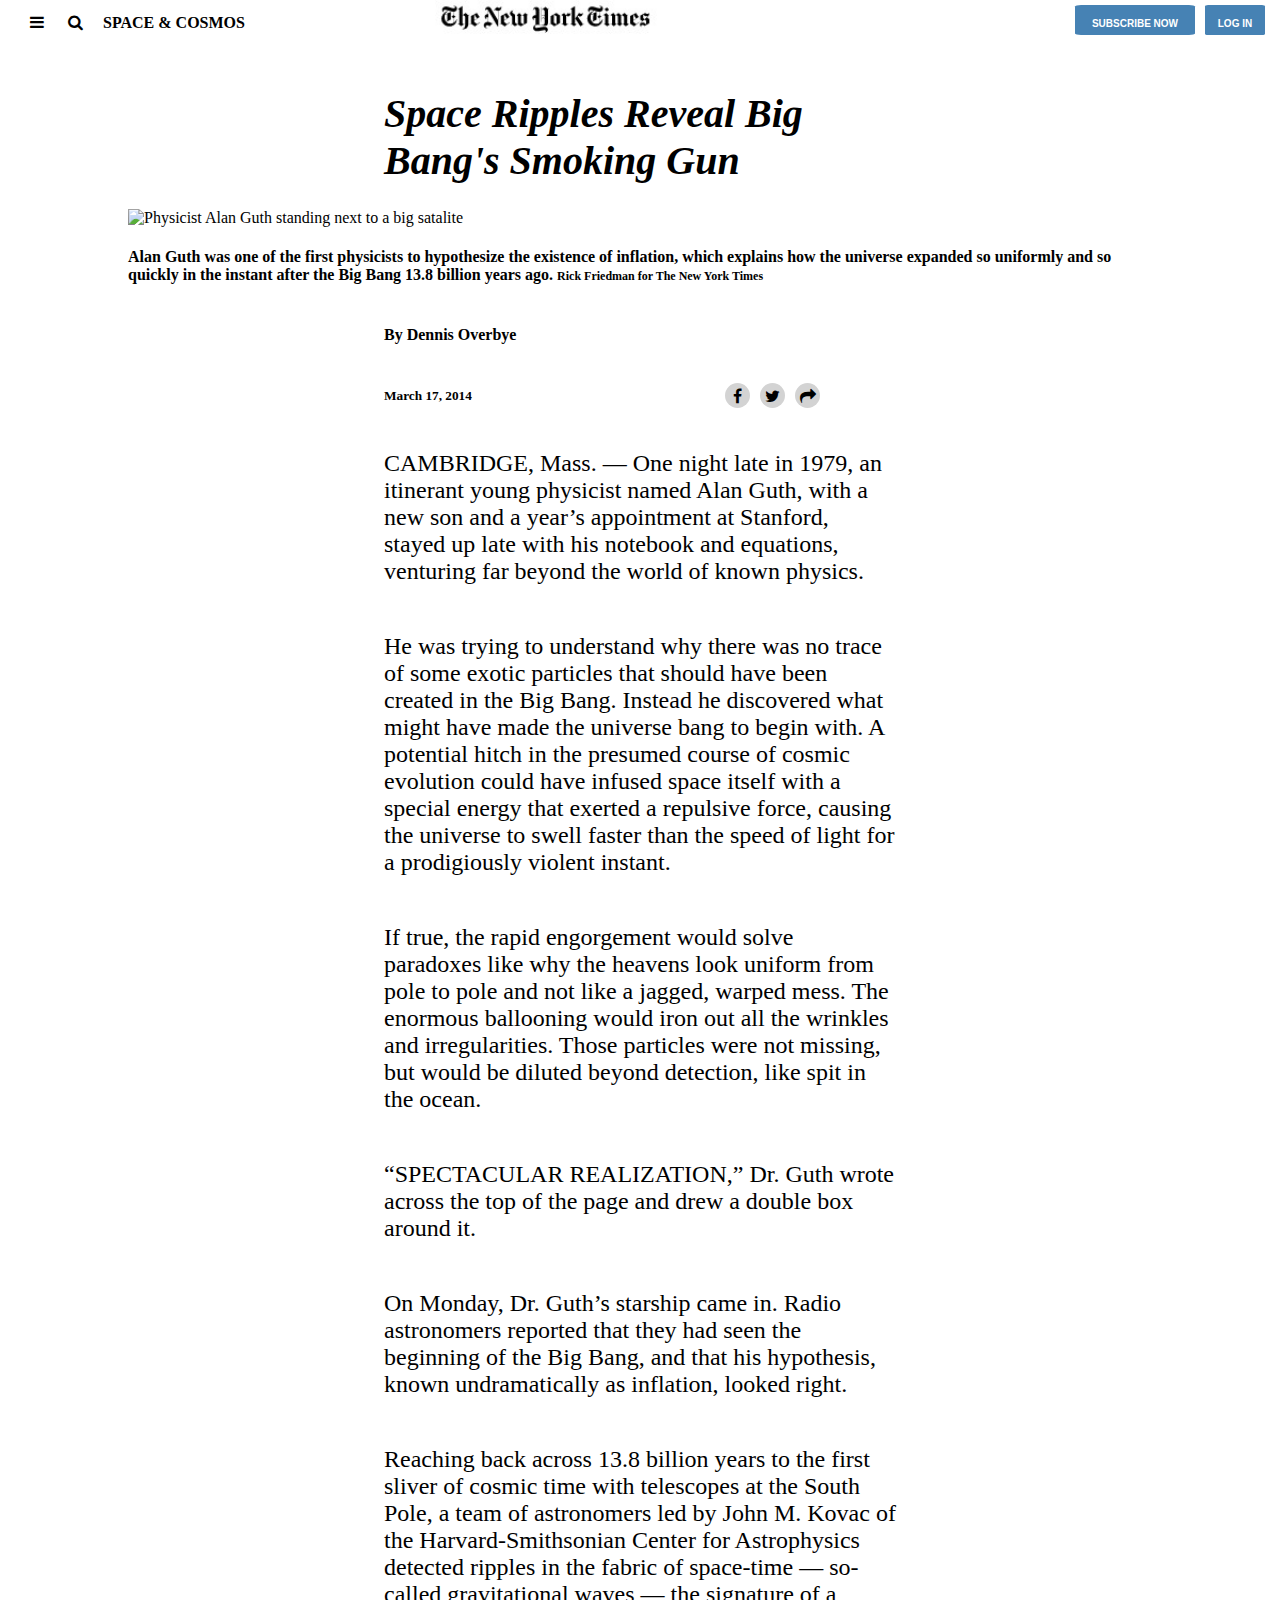
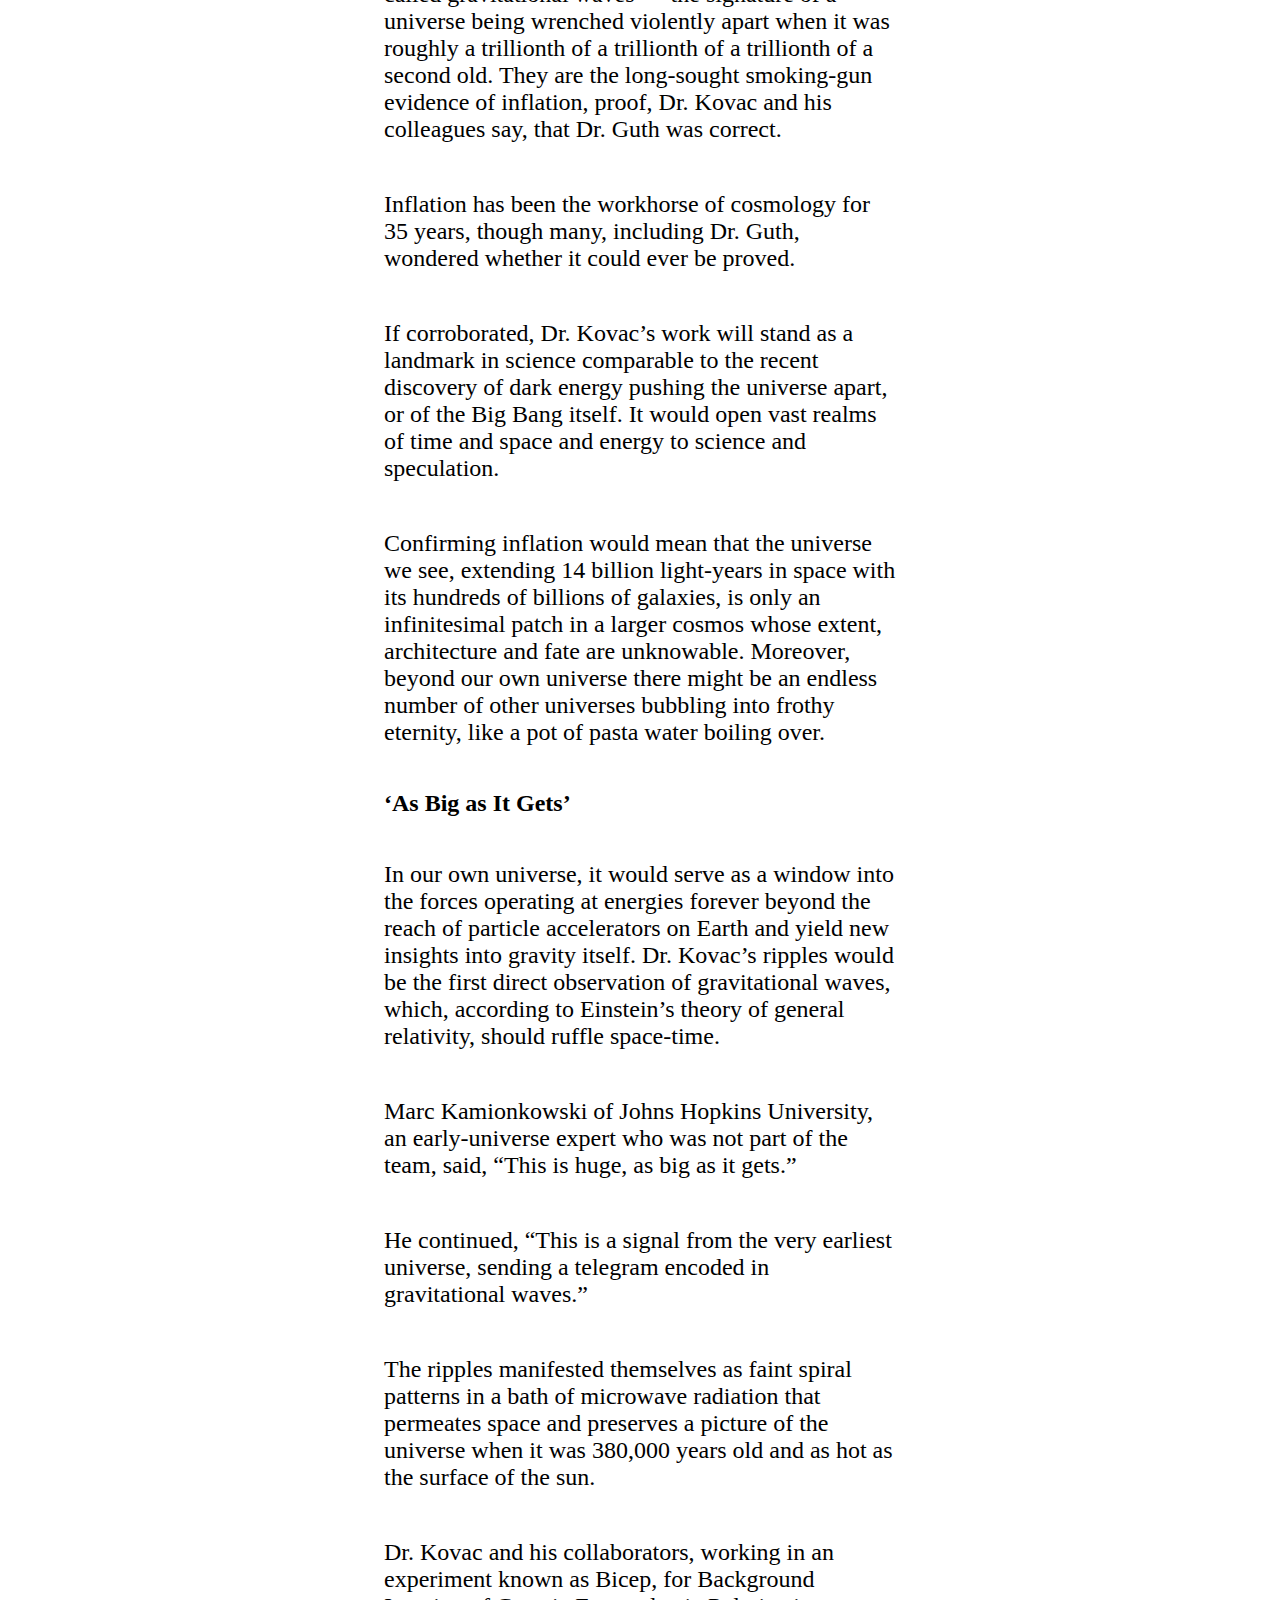
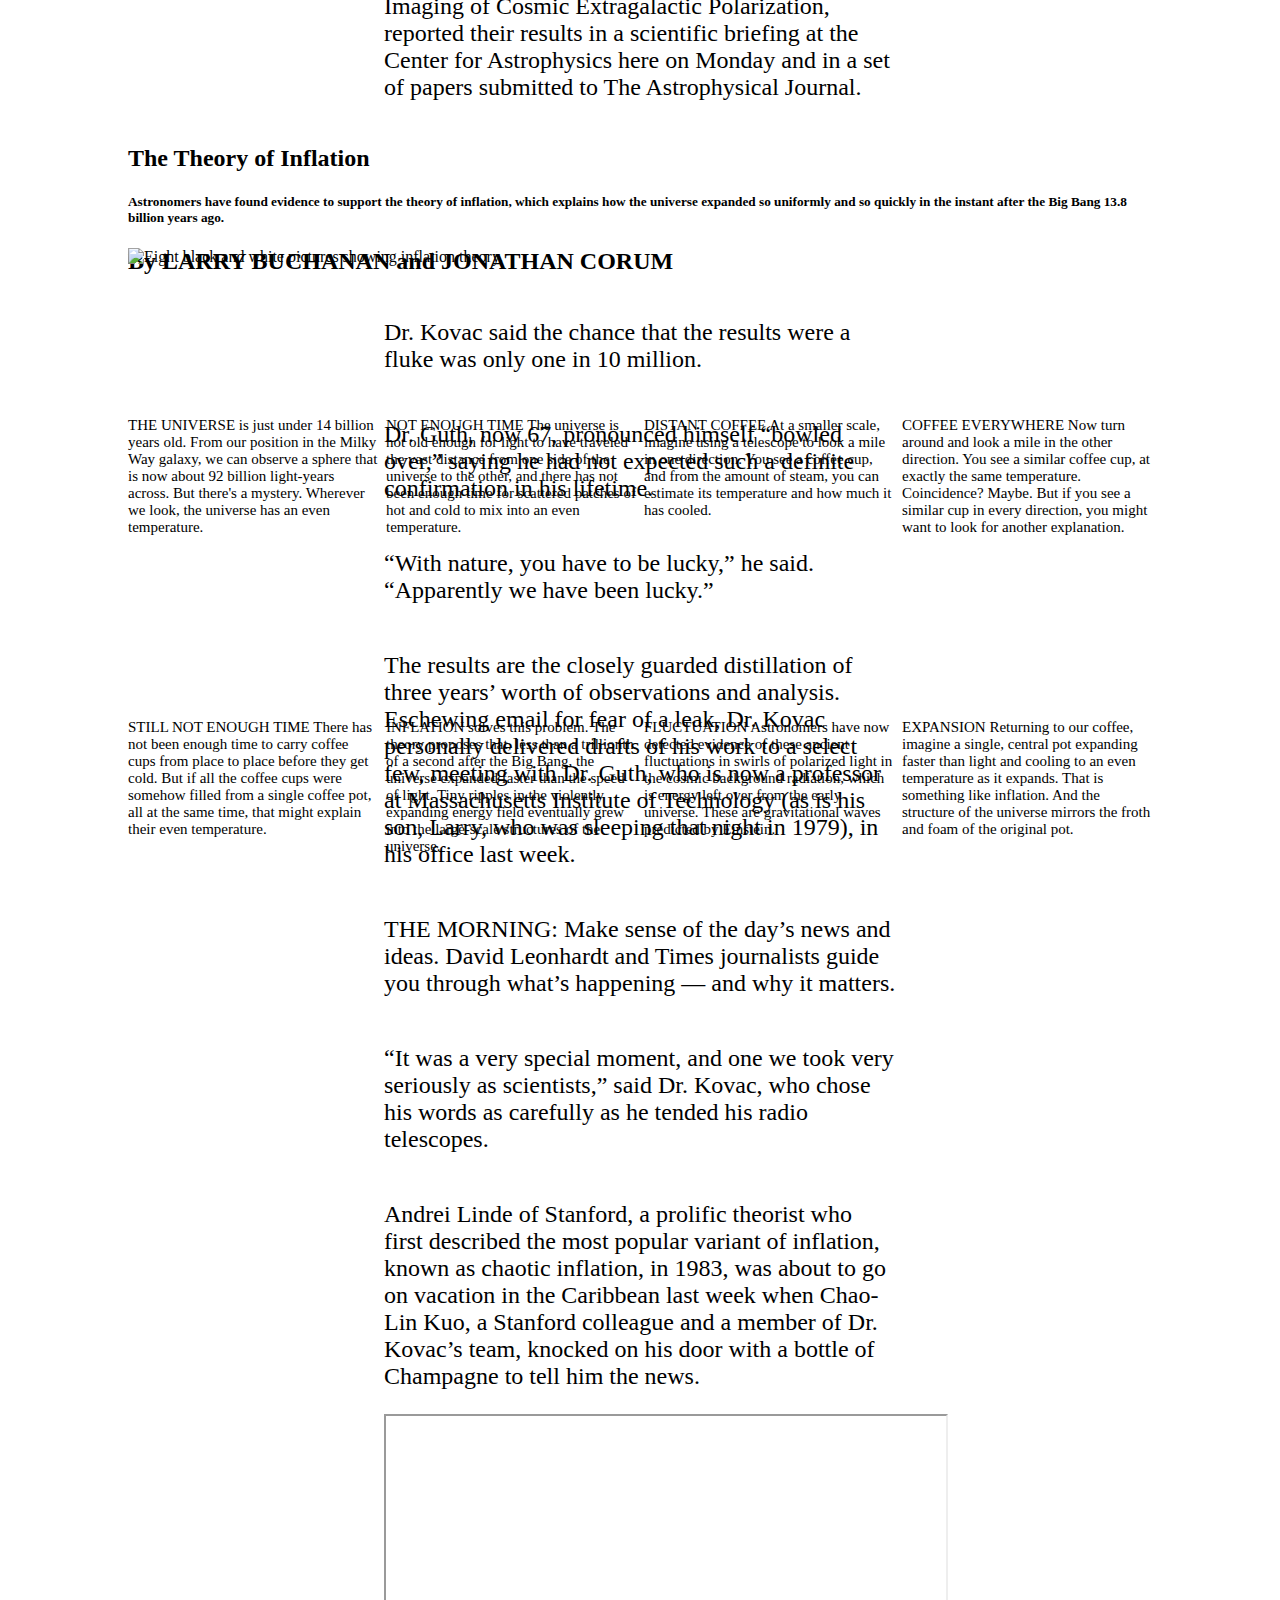
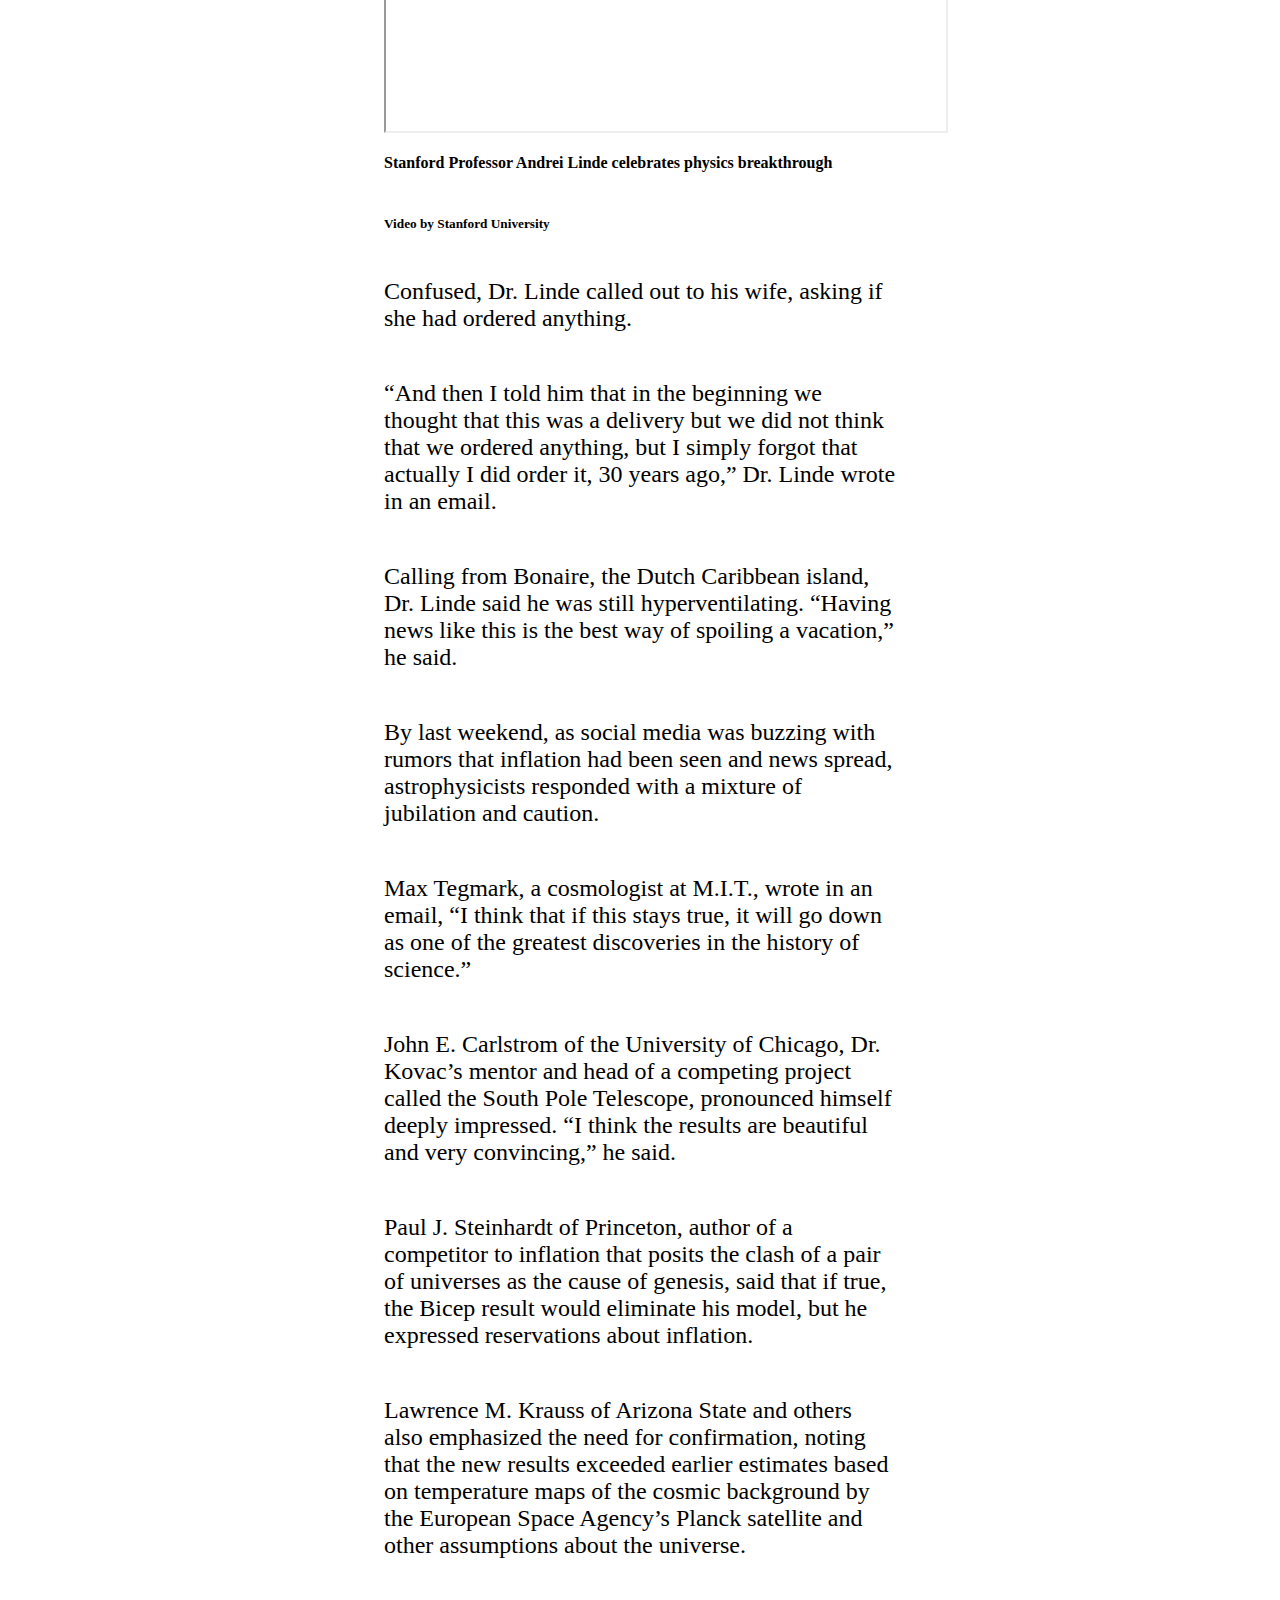
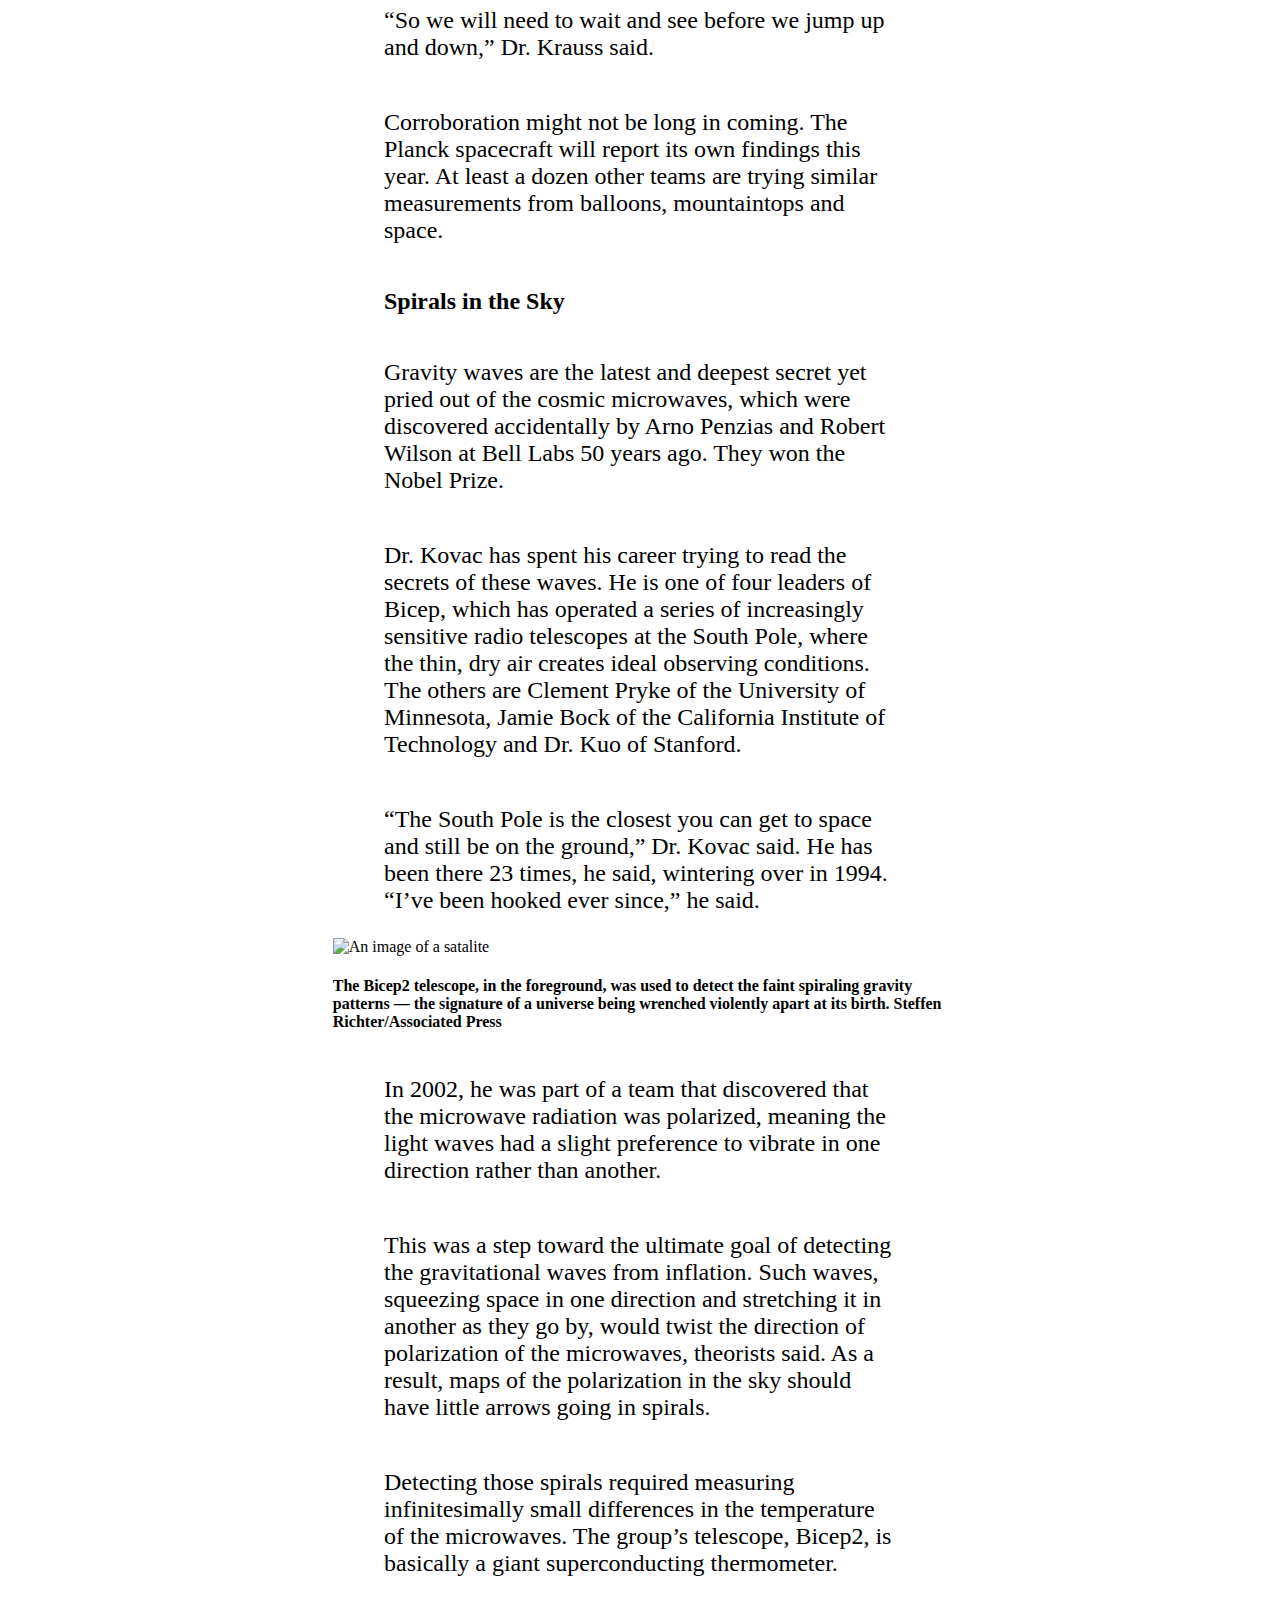
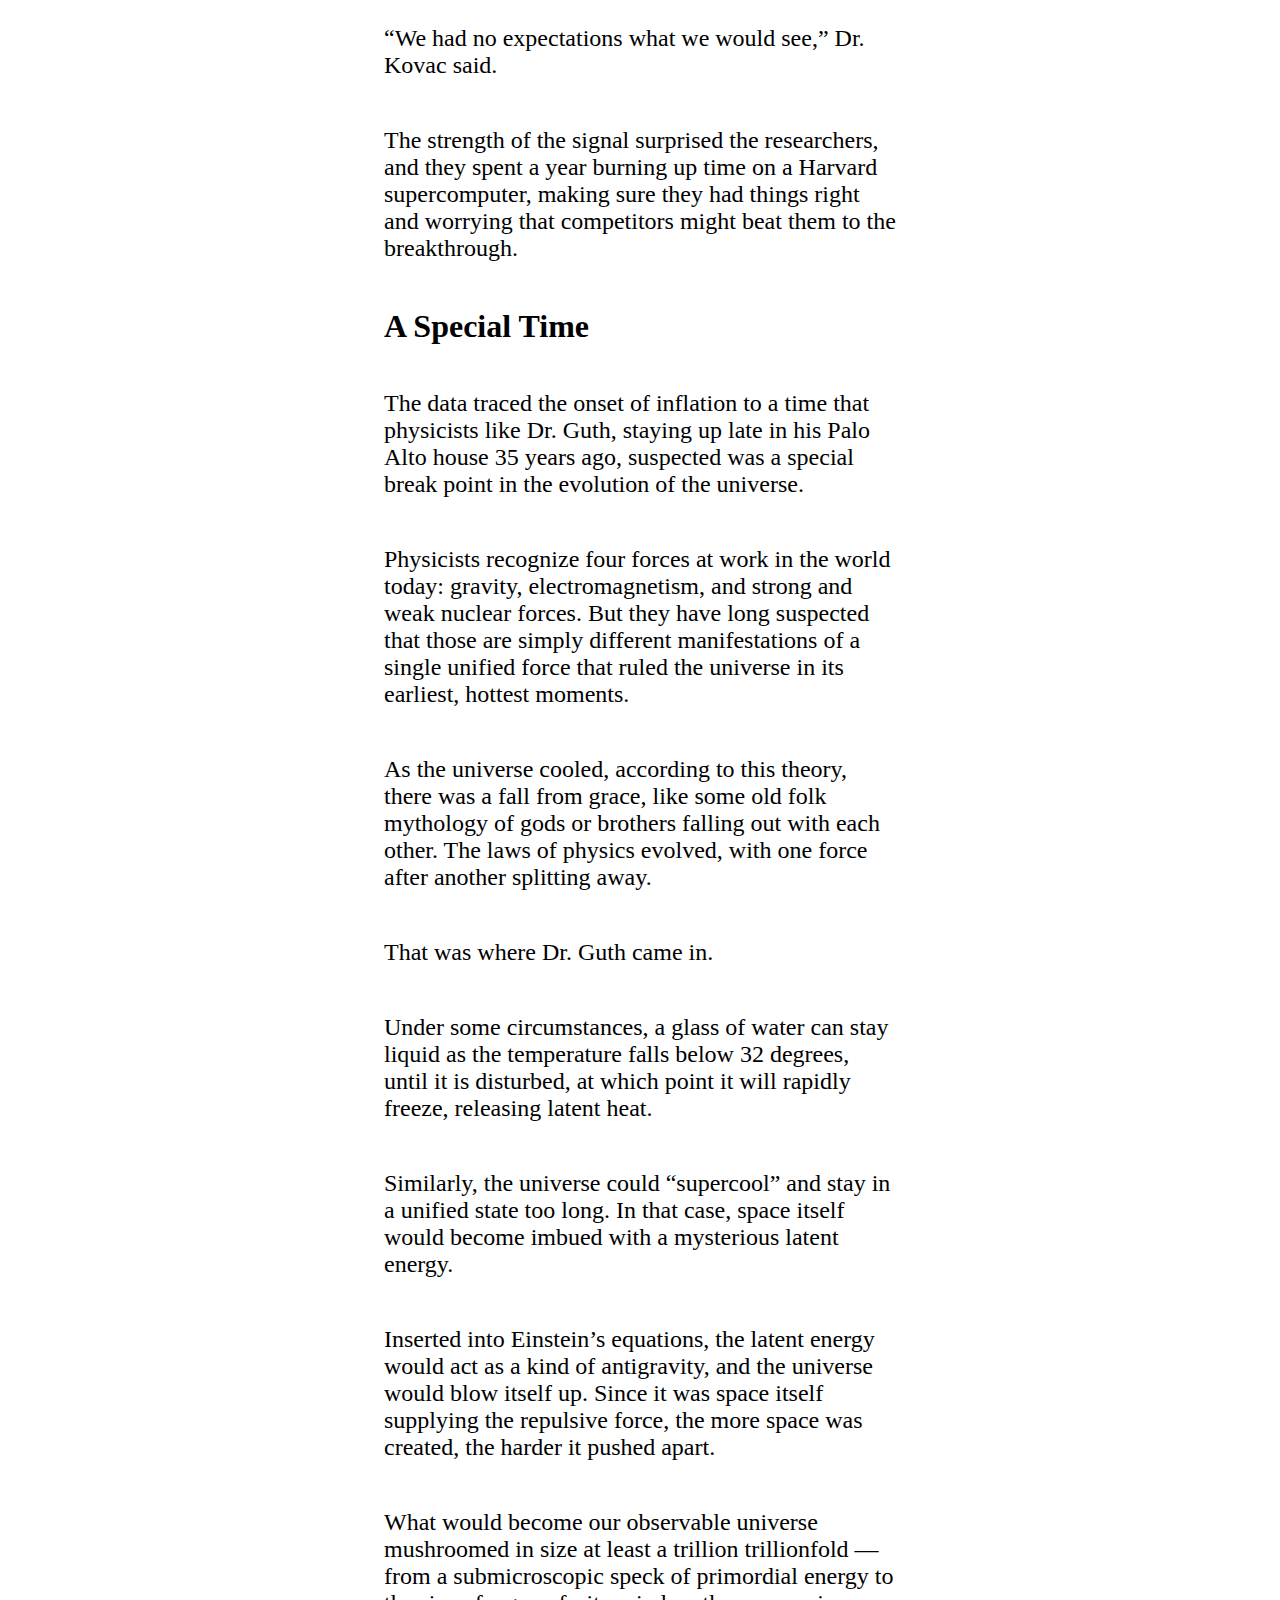
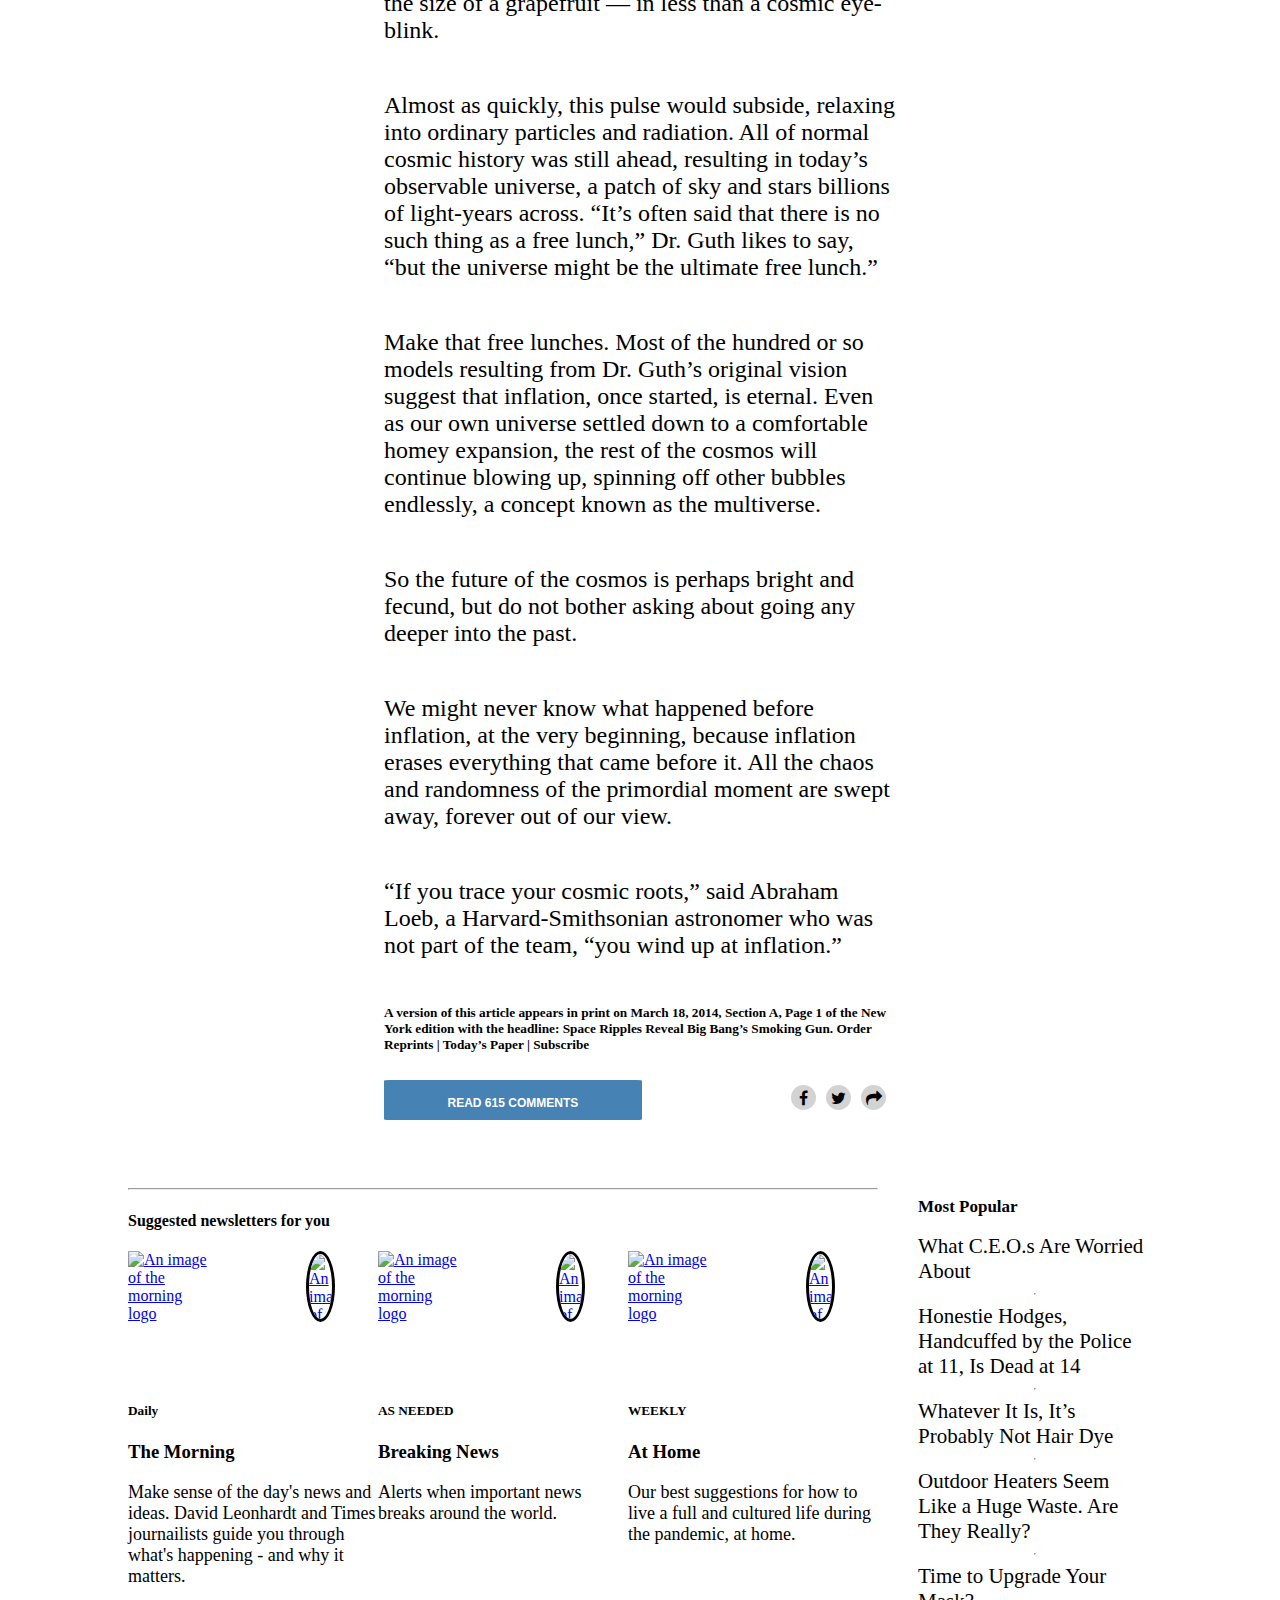
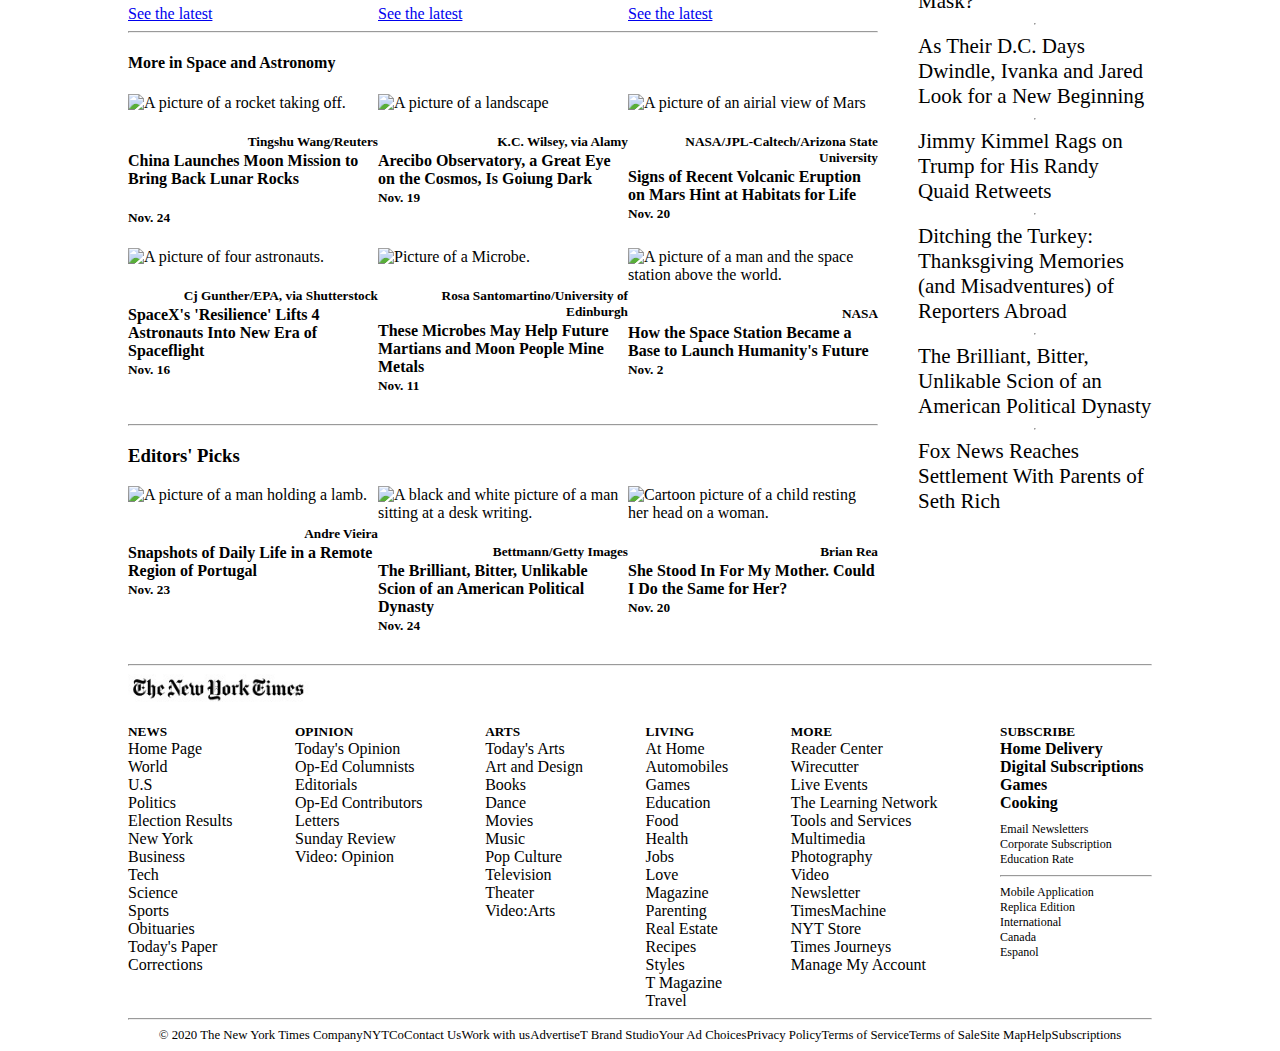
==== index.html @ 731ec4c6 "add space changes" ====
<!DOCTYPE html>
<html lang="en">
  <head>
    <meta charset="UTF-8">
    <meta name="viewport" content="width=device-width, initial-scale=1.0">
    <title> New York Times Article </title>
    <link rel="stylesheet" href="new_york_times_article.css">
    <link rel="stylesheet" href="https://cdnjs.cloudflare.com/ajax/libs/font-awesome/4.7.0/css/font-awesome.min.css">

  </head>

  <body>
    <div class="nav-bar">
    <div style="display: flex; width:100%;"> 
      
      <div style="align-self: center; margin-left: 10px;">
    <a href="#" style="text-decoration: none; color:black; align-self:center;"> <i style="align-self: center; margin: 0; margin-left: 20px; margin-right: 20px;"  class="fa fa-bars"> </i> </a>
    <a href="#" style="text-decoration: none; color:black; align-self:center;"> <i style="align-self: center; margin:0; margin-right: 20px;" class="fa fa-search"></i> </a>
    </div>
    <a href=# style="font-weight: bold; color: black; align-self: center; margin-left: 0; text-decoration: none;"> SPACE & COSMOS </a>  
    </div>

    <a href="#" style="width:50%;">
    <img src = "images/logo.jpg" alt = "NY Times logo" style="width:225px; margin-right:450px;"><!--This image is a screen shot from the article-->
    </a>
  
      <!--a href="#" class="nav-button"-->
      <div style="display:flex;">
      <form action="#">
      <input type="submit" class="but" value="SUBSCRIBE NOW" style="font-weight: bold; margin-top:5px; margin-right:5px; font-size: 10px; border-radius:5%; padding-top: 7px; height:30px; width:120px; color:white; background-color: steelblue; border:steelblue">
     </form>
      <!--/a-->

      <!--a href="#" class="nav-button" style="text-align: center"-->
        <form action="#">
          <input type="submit" class="but" value="LOG IN" style="font-weight: bold; margin-right: 15px; margin-left: 5px; margin-top:5px; font-size: 10px; border-radius:5%; padding-top: 7px; color:white; height: 30px; width: 60px; background-color: steelblue; border:steelblue">
         </form>
         </div>      <!--/a-->
    </div>
    <!--article-->
       
    <header style="width:50%; text-align:left; margin-bottom:25px; margin-left:auto; margin-right:auto;"> Space Ripples Reveal Big Bang's Smoking Gun </header>
    <img src = "images/nyt_pic1.jpg" alt = "Physicist Alan Guth standing next to a big satalite">
    <h4> Alan Guth was one of the first physicists to hypothesize the existence of inflation, which explains how the universe expanded so uniformly and so
       quickly in the instant after the Big Bang 13.8 billion years ago. <span style="font-size: 12px;"> Rick Friedman for The New York Times </span> </h4>

      <div class="paragraph">

        <h4> By Dennis Overbye </h4>

    <div class="date_social">  
    <h5 id="date"> March 17, 2014 </h5>

    <div class="social_media">
      <a href="#" class="fa fa-facebook icon"></a>
      <a href="#" class="fa fa-twitter icon"></a>
      <a href="#" class="fa fa-share icon"></a>
    </div>
    </div>

        <p> 
          CAMBRIDGE, Mass. — One night late in 1979, an itinerant young physicist named Alan Guth, with a new son and a year’s appointment at Stanford,
          stayed up late with his notebook and equations, venturing far beyond the world of known physics.
        </p>

        <p> 
          He was trying to understand why there was no trace of some exotic particles that should have been created in the Big Bang. Instead he discovered
          what might have made the universe bang to begin with. A potential hitch in the presumed course of cosmic evolution could have infused space itself
          with a special energy that exerted a repulsive force, causing the universe to swell faster than the speed of light for a prodigiously violent instant.
        </p>

        <p> 
          If true, the rapid engorgement would solve paradoxes like why the heavens look uniform from pole to pole and not like a jagged, warped mess.
          The enormous ballooning would iron out all the wrinkles and irregularities. Those particles were not missing, but would be diluted beyond detection,
          like spit in the ocean.
        </p>

        <p> 
          “SPECTACULAR REALIZATION,” Dr. Guth wrote across the top of the page and drew a double box around it. 
        </p>

        <p> 
          On Monday, Dr. Guth’s starship came in. Radio astronomers reported that they had seen the beginning of the Big Bang, and that his hypothesis,
          known undramatically as inflation, looked right.
        </p>

        <p> 
          Reaching back across 13.8 billion years to the first sliver of cosmic time with telescopes at the South Pole, a team of astronomers led by
          John M. Kovac of the Harvard-Smithsonian Center for Astrophysics detected ripples in the fabric of space-time — so-called gravitational waves — the
          signature of a universe being wrenched violently apart when it was roughly a trillionth of a trillionth of a trillionth of a second old.
          They are the long-sought smoking-gun evidence of inflation, proof, Dr. Kovac and his colleagues say, that Dr. Guth was correct.
        </p>

        <p> 
          Inflation has been the workhorse of cosmology for 35 years, though many, including Dr. Guth, wondered whether it could ever be proved.
        </p>

        <p> 
          If corroborated, Dr. Kovac’s work will stand as a landmark in science comparable to the recent discovery of dark energy pushing the
          universe apart, or of the Big Bang itself. It would open vast realms of time and space and energy to science and speculation.
        </p>

        <p>
          Confirming inflation would mean that the universe we see, extending 14 billion light-years in space with its hundreds of billions of
          galaxies, is only an infinitesimal patch in a larger cosmos whose extent, architecture and fate are unknowable. Moreover, beyond our
          own universe there might be an endless number of other universes bubbling into frothy eternity, like a pot of pasta water boiling over.
        </p>

       <h2> ‘As Big as It Gets’ </h2>

       <p>
        In our own universe, it would serve as a window into the forces operating at energies forever beyond the reach of particle accelerators
        on Earth and yield new insights into gravity itself. Dr. Kovac’s ripples would be the first direct observation of gravitational waves,
        which, according to Einstein’s theory of general relativity, should ruffle space-time.
       </p>

       <p>
        Marc Kamionkowski of Johns Hopkins University, an early-universe expert who was not part of the team, said, “This is huge, as big as it gets.”
       </p>

       <p>
        He continued, “This is a signal from the very earliest universe, sending a telegram encoded in gravitational waves.”
       </p>

       <p>
        The ripples manifested themselves as faint spiral patterns in a bath of microwave radiation that permeates space and preserves a picture
        of the universe when it was 380,000 years old and as hot as the surface of the sun.
       </p>

      <p>
        Dr. Kovac and his collaborators, working in an experiment known as Bicep, for Background Imaging of Cosmic Extragalactic Polarization,
        reported their results in a scientific briefing at the Center for Astrophysics here on Monday and in a set of papers submitted to The
        Astrophysical Journal.
      </p>
    </div>

      <h2> The Theory of Inflation </h2>

      <h5> Astronomers have found evidence to support the theory of inflation, which explains how the universe expanded so uniformly and so
         quickly in the instant after the Big Bang 13.8 billion years ago.</h5>

        <div class="text_on_image">
         <img src = "images/inflation.png" alt = " Eight black and white pictures showing inflation theory. " style="position:absolute;"> 

         <!--div class="text"-->


       <div class="text">
          <div class="par1" style="width:250px; margin-top:15%; margin-bottom:15%;">  
          <p>
        THE UNIVERSE is just under 14 billion years old. From our position in the Milky Way galaxy, we can observe a sphere that is now
        about 92 billion light-years across. But there's a mystery. Wherever we look, the universe has an even temperature.
      </p>
      </div>

    <div class="par1" style="width:250px; margin-top:15%">
    <p>
        NOT ENOUGH TIME  The universe is not old enough for light to have traveled the vast distance from one side of the universe to the other,
        and there has not been enough time for scattered patches of hot and cold to mix into an even temperature.
      </p>
      </div>

      <div class="par1" style="width:250px; margin-top:15%">
      <p>
        DISTANT COFFEE  At a smaller scale, imagine using a telescope to look a mile in one direction. You see a coffee cup, and from the amount
        of steam, you can estimate its temperature and how much it has cooled.
      </p>
      </div>

      <div class="par1" style="width:250px; margin-top:15%">
      <p>
        COFFEE EVERYWHERE  Now turn around and look a mile in the other direction. You see a similar coffee cup, at exactly the same temperature.
        Coincidence? Maybe. But if you see a similar cup in every direction, you might want to look for another explanation.
      </p>
      </div>

      <div class="par1" style="width:250px;">
      <p>
        STILL NOT ENOUGH TIME  There has not been enough time to carry coffee cups from place to place before they get cold. But if all the
        coffee cups were somehow filled from a single coffee pot, all at the same time, that might explain their even temperature.
      </p>
      </div>

      <div class="par1" style="width:250px;">
      <p>
        INFLATION  solves this problem. The theory proposes that, less than a trillionth of a second after the Big Bang, the universe expanded
        faster than the speed of light. Tiny ripples in the violently expanding energy field eventually grew into the large-scale structures
        of the universe.
      </p>
      </div>

      <div class="par1" style="width:250px;">
      <p>
        FLUCTUATION  Astronomers have now detected evidence of these ancient fluctuations in swirls of polarized light in the cosmic background
        radiation, which is energy left over from the early universe. These are gravitational waves predicted by Einstein.
      </p>
      </div>

      <div class="par1" style="width:250px;">
      <p> 
        EXPANSION  Returning to our coffee, imagine a single, central pot expanding faster than light and cooling to an even temperature as it
        expands. That is something like inflation. And the structure of the universe mirrors the froth and foam of the original pot.
      </p>
      </div>
    </div>
  </div>

      

      <h2> By LARRY BUCHANAN and JONATHAN CORUM </h2>

      <div class="paragraph">
      <p>
        Dr. Kovac said the chance that the results were a fluke was only one in 10 million.
      </p>

      <p>
        Dr. Guth, now 67, pronounced himself “bowled over,” saying he had not expected such a definite confirmation in his lifetime.
      </p>

      <p>
        “With nature, you have to be lucky,” he said. “Apparently we have been lucky.”
      </p>

      <p>
        The results are the closely guarded distillation of three years’ worth of observations and analysis. Eschewing email for fear of a leak,
        Dr. Kovac personally delivered drafts of his work to a select few, meeting with Dr. Guth, who is now a professor at Massachusetts Institute
        of Technology (as is his son, Larry, who was sleeping that night in 1979), in his office last week.
      </p>
      
      
      <p>

         THE MORNING: Make sense of the day’s news and ideas. David Leonhardt and Times journalists guide you through what’s happening — and why
        it matters. 
      </p>

      <p>
        “It was a very special moment, and one we took very seriously as scientists,” said Dr. Kovac, who chose his words as carefully as he
        tended his radio telescopes.
      </p>

      <p>
        Andrei Linde of Stanford, a prolific theorist who first described the most popular variant of inflation, known as chaotic inflation, in
        1983, was about to go on vacation in the Caribbean last week when Chao-Lin Kuo, a Stanford colleague and a member of Dr. Kovac’s team,
        knocked on his door with a bottle of Champagne to tell him the news.
      </p>

      <iframe width="560" height="315" src="https://www.youtube.com/embed/ZlfIVEy_YOA" allow="accelerometer; autoplay;
       clipboard-write; encrypted-media; gyroscope; picture-in-picture" allowfullscreen> </iframe>

      <h4> Stanford Professor Andrei Linde celebrates physics breakthrough </h4>

      <h5> Video by Stanford University </h5>

      <p>
        Confused, Dr. Linde called out to his wife, asking if she had ordered anything.
      </p>

      <p>
        “And then I told him that in the beginning we thought that this was a delivery but we did not think that we ordered anything, but I
         simply forgot that actually I did order it, 30 years ago,” Dr. Linde wrote in an email.
      </p>

      <p>
        Calling from Bonaire, the Dutch Caribbean island, Dr. Linde said he was still hyperventilating. “Having news like this is the best way
        of spoiling a vacation,” he said.
      </p>

      <p>
        By last weekend, as social media was buzzing with rumors that inflation had been seen and news spread, astrophysicists responded with
        a mixture of jubilation and caution.
      </p>

      <p>
        Max Tegmark, a cosmologist at M.I.T., wrote in an email, “I think that if this stays true, it will go down as one of the greatest
        discoveries in the history of science.”
      </p>

      <p>
        John E. Carlstrom of the University of Chicago, Dr. Kovac’s mentor and head of a competing project called the South Pole Telescope,
        pronounced himself deeply impressed. “I think the results are beautiful and very convincing,” he said.
      </p>

      <p>
        Paul J. Steinhardt of Princeton, author of a competitor to inflation that posits the clash of a pair of universes as the cause of genesis,
        said that if true, the Bicep result would eliminate his model, but he expressed reservations about inflation.
      </p>

      <p>
        Lawrence M. Krauss of Arizona State and others also emphasized the need for confirmation, noting that the new results exceeded earlier
        estimates based on temperature maps of the cosmic background by the European Space Agency’s Planck satellite and other assumptions about
        the universe.
      </p>

      <p>
        “So we will need to wait and see before we jump up and down,” Dr. Krauss said.
      </p>

      <p>
        Corroboration might not be long in coming. The Planck spacecraft will report its own findings this year. At least a dozen other teams are
        trying similar measurements from balloons, mountaintops and space.
      </p>

      <h2> Spirals in the Sky </h2>

      <p>
        Gravity waves are the latest and deepest secret yet pried out of the cosmic microwaves, which were discovered accidentally by Arno Penzias
        and Robert Wilson at Bell Labs 50 years ago. They won the Nobel Prize.
      </p>

      <p>
        Dr. Kovac has spent his career trying to read the secrets of these waves. He is one of four leaders of Bicep, which has operated a series
        of increasingly sensitive radio telescopes at the South Pole, where the thin, dry air creates ideal observing conditions. The others are
        Clement Pryke of the University of Minnesota, Jamie Bock of the California Institute of Technology and Dr. Kuo of Stanford.
      </p>

      <p>
        “The South Pole is the closest you can get to space and still be on the ground,” Dr. Kovac said. He has been there 23 times, he said,
         wintering over in 1994. “I’ve been hooked ever since,” he said.
      </p>
      </div>

        <div class="sataliteImages">
          <img src="images/satalite.jpg" alt="An image of a satalite">

          <h4> The Bicep2 telescope, in the foreground, was used to detect the faint spiraling gravity patterns — the signature of a universe being
          wrenched violently apart at its birth. <span> Steffen Richter/Associated Press </span> </h4>
      </div>

      <div class="paragraph">
      <p>
        In 2002, he was part of a team that discovered that the microwave radiation was polarized, meaning the light waves had a slight preference
        to vibrate in one direction rather than another.
      </p>

      <p>
        This was a step toward the ultimate goal of detecting the gravitational waves from inflation. Such waves, squeezing space in one direction
        and stretching it in another as they go by, would twist the direction of polarization of the microwaves, theorists said. As a result, maps
        of the polarization in the sky should have little arrows going in spirals.
      </p>

      <p>
        Detecting those spirals required measuring infinitesimally small differences in the temperature of the microwaves. The group’s telescope,
        Bicep2, is basically a giant superconducting thermometer.
      </p>

      <p>
        “We had no expectations what we would see,” Dr. Kovac said.
      </p>

      <p>
        The strength of the signal surprised the researchers, and they spent a year burning up time on a Harvard supercomputer, making sure they
        had things right and worrying that competitors might beat them to the breakthrough.
      </p>

      <h1> A Special Time </h1>

      <p>
        The data traced the onset of inflation to a time that physicists like Dr. Guth, staying up late in his Palo Alto house 35 years ago,
        suspected was a special break point in the evolution of the universe.
      </p>

      <p>
        Physicists recognize four forces at work in the world today: gravity, electromagnetism, and strong and weak nuclear forces. But they have
        long suspected that those are simply different manifestations of a single unified force that ruled the universe in its earliest, hottest
        moments.
      </p>

      <p>
        As the universe cooled, according to this theory, there was a fall from grace, like some old folk mythology of gods or brothers falling
        out with each other. The laws of physics evolved, with one force after another splitting away.
      </p>

      <p>
        That was where Dr. Guth came in.
      </p>

      <p>
        Under some circumstances, a glass of water can stay liquid as the temperature falls below 32 degrees, until it is disturbed, at which
        point it will rapidly freeze, releasing latent heat.
      </p>

      <p>
        Similarly, the universe could “supercool” and stay in a unified state too long. In that case, space itself would become imbued with a
        mysterious latent energy.
      </p>

      <p>
        Inserted into Einstein’s equations, the latent energy would act as a kind of antigravity, and the universe would blow itself up. Since
        it was space itself supplying the repulsive force, the more space was created, the harder it pushed apart.
      </p>

      <p>
        What would become our observable universe mushroomed in size at least a trillion trillionfold — from a submicroscopic speck of primordial
        energy to the size of a grapefruit — in less than a cosmic eye-blink.
      </p>

      <p>
        Almost as quickly, this pulse would subside, relaxing into ordinary particles and radiation. All of normal cosmic history was still ahead,
        resulting in today’s observable universe, a patch of sky and stars billions of light-years across. “It’s often said that there is no such
        thing as a free lunch,” Dr. Guth likes to say, “but the universe might be the ultimate free lunch.”
      </p>

      <p>
        Make that free lunches. Most of the hundred or so models resulting from Dr. Guth’s original vision suggest that inflation, once started,
        is eternal. Even as our own universe settled down to a comfortable homey expansion, the rest of the cosmos will continue blowing up,
        spinning off other bubbles endlessly, a concept known as the multiverse.
      </p>

      <p>
        So the future of the cosmos is perhaps bright and fecund, but do not bother asking about going any deeper into the past.
      </p>

      <p>
        We might never know what happened before inflation, at the very beginning, because inflation erases everything that came before it.
        All the chaos and randomness of the primordial moment are swept away, forever out of our view.
      </p>

      <p>
        “If you trace your cosmic roots,” said Abraham Loeb, a Harvard-Smithsonian astronomer who was not part of the team, “you wind up at inflation.”
      </p>

      <h5> A version of this article appears in print on March 18, 2014, Section A, Page 1 of the New York edition with the headline: Space Ripples
         Reveal Big Bang’s Smoking Gun. Order Reprints | Today’s Paper | Subscribe </h5>

      <div class="botm" style="display:flex;">
         <button type="button" style="font-weight: bold; margin-bottom: 60px; width: 70%; margin-top:5px; font-size: 12px; border-radius:2%; padding-top: 7px; color:white; height: 40px;background-color: steelblue; border:steelblue"> READ 615 COMMENTS </button>

      <div class="social_media" style="margin-bottom:60px;">
        <a href="#" class="fa fa-facebook icon"></a>
        <a href="#" class="fa fa-twitter icon"></a>
        <a href="#" class="fa fa-share icon"></a>
      </div>
      </div>
      </div>
      <!--/article-->

    <footer>

      <div class="imageText"> 
        <div class="images" style="margin-right:40px;">
        
          <hr> 

          <h4> Suggested newsletters for you </h4>
          <div class="suggested">
         
          <div style="width:250px;">
            <div class="pcs" style="display:flex;">
            <a href="#"> <img src="images/morning_logo.jpg" alt="An image of the morning logo" style="width:60%; margin-left:0;"> </a>
            <a href="#"> <img src="images/plus.png" alt="An image of an add sign" style="width:20%; height:50%; border:solid black; border-radius:50%;"> </a>
        </div>

            <h5> Daily </h5>
            <h3> The Morning </h3>
            <p style="font-size: 18px;"> Make sense of the day's news and ideas. David Leonhardt and Times journailists guide you through what's happening - and why it matters. </p>
            <div class="latest">
            <a href="#" style="align-self:flex-end;"> See the latest </a>
            </div>
          </div>

          <div style="width:250px;">
            <div style="display:flex;"> 
            <a href="#"> <img src="images/morning_logo.jpg" alt="An image of the morning logo" style="width:60%; margin-left:0;"> </a>
            <a href="#"> <img src="images/plus.png" alt="An image of an add sign" style="width:20%; height:50%; border:solid black; border-radius:50%;"> </a>
            
            </div>
            <h5> AS NEEDED </h5>
            <h3> Breaking News </h3>
            <p style="font-size:18px;"> Alerts when important news breaks around the world. <br><br><br><br> </p>
            <div class="latest" style="align-self:flex-end;">
            <a href="#"> See the latest </a>
            </div>
          </div>

          
          <div style="width:250px"> 
            <div style="display:flex;">
            <a href="#"> <img src="images/morning_logo.jpg" alt="An image of the morning logo" style="width:60%; margin-left:0;"> </a>
            <a href="#"> <img src="images/plus.png" alt="An image of an add sign" style=" width:20%; height:50%; border:solid black; border-radius:50%;"> </a>
            </div>
            <h5> WEEKLY </h5>
            <h3> At Home </h3>
            <p style="font-size:18px;"> Our best suggestions for how to live a full and cultured life during the pandemic, at home. <br> <br> <br> </p>
            <div class="latest">
            <a href="#" > See the latest </a>
            </div>
          </div>
        </div>

        <hr>
       
        <div>
        <h4> More in Space and Astronomy </h4>
        
        <div class="more">
        <div style="width:250px;">
        <img src="images/launch.jpg" alt="A picture of a rocket taking off.">
        <h5 style="margin-bottom:2px; text-align:right;"> Tingshu Wang/Reuters </h5>
        <a href="#" style="font-weight: bold;"> China Launches Moon Mission to Bring Back Lunar Rocks </a>
        <h5> Nov. 24 </h5>
        </div>

        <div style="width:250px;">
          <img src="images/landscape.jpg" alt="A picture of a landscape">
          <h5 style="margin-bottom:2px; text-align:right;"> K.C. Wilsey, via Alamy </h5>
          <a href="#" style="font-weight: bold;"> Arecibo Observatory, a Great Eye on the Cosmos, Is Goiung Dark </a>
          <h5 style="margin-top:2px;"> Nov. 19 </h5>
        </div>

        <div style="width:250px;">
          <img src="images/mars.jpg" alt="A picture of an airial view of Mars">
          <h5 style="margin-bottom:2px; text-align:right;"> NASA/JPL-Caltech/Arizona State University </h5>
          <a href="#" style="font-weight: bold;"> Signs of Recent Volcanic Eruption on Mars Hint at Habitats for Life </a>
          <h5 style="margin-top:2px;"> Nov. 20 </h5> 
        </div>

        <div style="width:250px;">
          <img src="images/astronauts.jpg" alt="A picture of four astronauts.">
          <h5 style="margin-bottom:2px; text-align:right;"> Cj Gunther/EPA, via Shutterstock </h5>
          <a href="#" style="font-weight: bold;"> SpaceX's 'Resilience' Lifts 4 Astronauts Into New Era of Spaceflight </a>
          <h5 style="margin-top:2px;"> Nov. 16 </h5>
        </div>

        <div style="width:250px;">
          <img src="images/microbes.jpg" alt="Picture of a Microbe.">
          <h5 style="margin-bottom:2px; text-align:right;"> Rosa Santomartino/University of Edinburgh </h5>
          <a href="#" style="font-weight: bold;"> These Microbes May Help Future Martians and Moon People Mine Metals </a>
          <h5 style="margin-top:2px;"> Nov. 11 </h5>
        </div>

        <div style="width:250px;">
          <img src="images/spaceStation.jpg" alt="A picture of a man and the space station above the world.">
          <h5 style="margin-bottom:2px; text-align:right;"> NASA </h5>
          <a href="#" style="font-weight: bold;"> How the Space Station Became a Base to Launch Humanity's Future </a>
          <h5 style="margin-top:2px;"> Nov. 2 </h5>
        </div>
        </div>
 </div>

 <hr>

  <div>

    <h3> Editors' Picks </h3>

    <div class="editorPickItems">
    
      <div style="width:250px;">
      <img src="images/lambMan.jpg" alt="A picture of a man holding a lamb.">
      <h5 style="margin-bottom:2px; text-align:right;"> Andre Vieira </h5>
      <a href="#" style="font-weight: bold;"> Snapshots of Daily Life in a Remote Region of Portugal </a>
      <h5 style="margin-top:2px;"> Nov. 23 </h5>
    </div>

    <div style="width:250px;">
      <img src="images/oldPic.jpg" alt="A black and white picture of a man sitting at a desk writing.">
      <h5 style="margin-bottom:2px; text-align:right;"> Bettmann/Getty Images </h5>
      <a href="#" style="font-weight: bold;"> The Brilliant, Bitter, Unlikable Scion of an American Political Dynasty </a>
      <h5 style="margin-top:2px;"> Nov. 24 </h5>
    </div>

    <div style="width:250px;">
      <img src="images/cartoon_Pic.jpg" alt="Cartoon picture of a child resting her head on a woman.">
      <h5 style="margin-bottom:2px; text-align:right;"> Brian Rea </h5>
      <a href="#" style="font-weight: bold;"> She Stood In For My Mother. Could I Do the Same for Her? </a>
      <h5 style="margin-top:2px;"> Nov. 20 </h5>
    </div>
    </div>

  </div>
</div>

      <div class="popular">
      <h3 style="font-size: 17px;"> Most Popular </h3>
      <a href="#" style="font-weight: normal; font-size: 21px;"> What C.E.O.s Are Worried About </a>
      <hr>
      <a href="#" style="font-weight: normal; font-size: 21px;"> Honestie Hodges, Handcuffed by the Police at 11, Is Dead at 14 </a>
      <hr>
      <a href="#" style="font-weight: normal; font-size: 21px;"> Whatever It Is, It’s Probably Not Hair Dye </a> 
      <hr>
      <a href="#" style="font-weight: normal; font-size: 21px;"> Outdoor Heaters Seem Like a Huge Waste. Are They Really? </a>
      <hr>
      <a href="#" style="font-weight: normal; font-size: 21px;"> Time to Upgrade Your Mask? </a>
      <hr>
      <a href="#" style="font-weight: normal; font-size: 21px;"> As Their D.C. Days Dwindle, Ivanka and Jared Look for a New Beginning </a>
      <hr>
      <a href="#" style="font-weight: normal; font-size: 21px;"> Jimmy Kimmel Rags on Trump for His Randy Quaid Retweets </a>
      <hr>
      <a href="#" style="font-weight: normal; font-size: 21px;"> Ditching the Turkey: Thanksgiving Memories (and Misadventures) of Reporters Abroad </a>
      <hr>
      <a href="#" style="font-weight: normal; font-size: 21px;"> The Brilliant, Bitter, Unlikable Scion of an American Political Dynasty </a>
      <hr>
      <a href="#" style="font-weight: normal; font-size: 21px;"> Fox News Reaches Settlement With Parents of Seth Rich </a>
    </div>

    </div>

    <hr>

      <a href="#">
      <img src="images/logo.jpg" alt="An image of the New York Times logo." style="width: 18%;" class="footer_logo">
     </a>

      <div class="footer_container">
        <div class="footer_container_items">     
        <h5 style="margin-bottom:0;"> NEWS </h5>
        <a href="#"> Home Page </a>
        <a href="#"> World </a>
        <a href="#"> U.S </a>
        <a href="#"> Politics </a>
        <a href="#"> Election Results </a>
        <a href="#"> New York </a>
        <a href="#"> Business </a>
        <a href="#"> Tech </a>
        <a href="#"> Science </a>
        <a href="#"> Sports </a>
        <a href="#"> Obituaries </a>
        <a href="#"> Today's Paper </a>
        <a href="#"> Corrections </a>
      </div>

      <div class="footer_container_items">
        <h5 style="margin-bottom:0;"> OPINION </h5>
        <a href="#"> Today's Opinion </a>
        <a href="#"> Op-Ed Columnists </a>
        <a href="#"> Editorials </a>
        <a href="#"> Op-Ed Contributors </a>
        <a href="#"> Letters </a>
        <a href="#"> Sunday Review </a>
        <a href="#"> Video: Opinion </a>
        </div>

        <div class="footer_container_items">
        <h5 style="margin-bottom:0;"> ARTS </h5>
        <a href="#"> Today's Arts </a>
        <a href="#"> Art and Design </a>
        <a href="#"> Books </a>
        <a href="#"> Dance </a>
        <a href="#"> Movies </a>
        <a href="#"> Music </a>
        <a href="#"> Pop Culture </a>
        <a href="#"> Television </a>
        <a href="#"> Theater </a>
        <a href="#"> Video:Arts </a>
        </div>

      
        <div class="footer_container_items">
        <h5 style="margin-bottom:0;"> LIVING </h5>
        <a href="#"> At Home </a>
        <a href="#"> Automobiles </a>
        <a href="#"> Games </a>
        <a href="#"> Education </a>
        <a href="#"> Food </a>
        <a href="#"> Health </a>
        <a href="#"> Jobs </a>
        <a href="#"> Love </a>
        <a href="#"> Magazine </a>
        <a href="#"> Parenting </a>
        <a href="#"> Real Estate </a>
        <a href="#"> Recipes </a>
        <a href="#"> Styles </a>
        <a href="#"> T Magazine </a>
        <a href="#"> Travel </a>
        </div>

        <div class="footer_container_items">
      <h5 style="margin-bottom:0;"> MORE </h5>
        <a href="#"> Reader Center </a>
        <a href="#"> Wirecutter </a>
        <a href="#"> Live Events </a>
        <a href="#"> The Learning Network </a>
        <a href="#"> Tools and Services </a>
        <a href="#"> Multimedia </a>
        <a href="#"> Photography </a>
        <a href="#"> Video </a>
        <a href="#"> Newsletter </a>
        <a href="#"> TimesMachine </a>
        <a href="#"> NYT Store </a>
        <a href="#"> Times Journeys </a>
        <a href="#"> Manage My Account </a>
        </div>
        <!--div class="vl" style="height:150; border-right: 0.5px solid grey; margin:0;"></div-->

      <div class="subscribe">
    
    <h5 style="margin-bottom:0;"> SUBSCRIBE </h5>
    <a href="#" style="font-weight:bold;"> Home Delivery </a>
    <a href="#" style="font-weight:bold;"> Digital Subscriptions</a>
    <a href="#" style="font-weight:bold;"> Games </a>
    <a href="#" style="font-weight:bold; margin-bottom:10px;"> Cooking </a>

    <a href="#" style="font-size:12px;"> Email Newsletters </a>
    <a href="#" style="font-size:12px;"> Corporate Subscription </a>
    <a href="#" style="font-size:12px;"> Education Rate </a>

    <hr style="width:150px;">

    <a href="#" style="font-size:12px;"> Mobile Application </a>
    <a href="#" style="font-size:12px;"> Replica Edition </a>
    <a href="#" style="font-size:12px;"> International </a>
    <a href="#" style="font-size:12px;"> Canada </a>
    <a href="#" style="font-size:12px;"> Espanol </a>
    </div>
  </div>

  <hr>

    <div class="copyrightLine">
      <a href="#"> © 2020 The New York Times Company </a>
      <a href="#"> NYTCo </a>
      <a href="#"> Contact Us </a>
      <a href="#"> Work with us </a>
      <a href="#"> Advertise </a>
      <a href="#"> T Brand Studio </a>
      <a href="#"> Your Ad Choices </a>
      <a href="#"> Privacy Policy </a>
      <a href="#"> Terms of Service </a>
      <a href="#"> Terms of Sale </a>
      <a href="#"> Site Map </a>
      <a href="#"> Help </a>
      <a href="#"> Subscriptions </a>
    </div>
    </footer>
  </body>
</html>
---- new_york_times_article.css ----
body {
  color: black;
  margin-left: 10%;
  margin-right: 10%;
  margin-top: 7%;
}

.icon {
  padding: 5px;
  height: 15px;
  font-size: 30px;
  width: 15px;
  text-align: center;
  text-decoration: none;
  border-radius: 50%;
  background-color: lightgrey;
  color: black;
  margin-right: 10px;
}

.social_media {
  display: flex;
  justify-content: flex-end;
  width: 70%;
  float: right;
  align-self: center;
}

.date_social {
  display: flex;
}

#date {
  float: left;
}

.nav-bar {
  z-index: 1;
  overflow: hidden;
  top: 0;
  left: 0;
  align-self: flex-start;
  display: flex;
  justify-content: space-around;
  position: fixed;
  background-color: white;
  width: 100%;
  height: 5%;
}

.nav-button {
  background-color: steelblue;
  color: white;
  border: steelblue;
  border-radius: 5%;
  height: 80%;
  font-size: 10px;
  width: 7%;
  margin-top: 5px;
  text-align: center;
}

.but:hover {
  cursor: pointer;
}

.nav-bar a .bar-title {
  text-align: right;
}

header {
  position: relative;
  text-align: center;
  font-size: 250%;
  font-style: italic;
  font-weight: bold;
}

.paragraph {
  margin-left: 25%;
  margin-right: 25%;
  display: flex;
  flex-direction: column;
  justify-content: center;
}

.par1 {
  color: black;
  display: flex;
  flex-wrap: wrap;
  height: 20%;
}

.text_on_image {
  position: relative;
}

.text {
  position: absolute;
  width: 100%;
  color: black;
  display: flex;
  flex-wrap: wrap;
  justify-content: space-between;
  font-size: 10px;
}

.latest {
  display: flex;
  align-items: flex-end;
}

.sataliteImages {
  width: 60%;
  display: block;
  margin-left: auto;
  margin-right: auto;
}

img {
  display: block;
  margin-left: auto;
  margin-right: auto;
  width: 100%;
}

.footer_logo {
  margin: 0;
}

p {
  font-size: 150%;
  font-style: inherit;
}

.footer_container_items {
  display: flex;
  flex-direction: column;
}

.footer_container_items a {
  text-decoration: none;
  color: black;
}

.subscribe a {
  text-decoration: none;
  color: black;
}

.subscribe {
  display: flex;
  flex-direction: column;
}

.copyrightLine a {
  text-decoration: none;
  color: black;
}

.more a {
  text-decoration: none;
  color: black;
}

.editorPickItems a {
  text-decoration: none;
  color: black;
}

.popular a {
  text-decoration: none;
  color: black;
}

.footer_container_items a:hover {
  text-decoration: underline;
}

.footer_container {
  display: flex;
  flex-direction: row;
  justify-content: space-between;
}

.editorPickItems {
  display: flex;
  justify-content: space-between;
}

.more {
  display: flex;
  flex-wrap: wrap;
  justify-content: space-between;
}

.suggested {
  display: flex;
  justify-content: space-between;
}

.popular {
  display: flex;
  flex-direction: column;
  font-size: 18px;
  font-weight: bold;
}

.imageText {
  display: flex;
  align-content: space-between;
}

.copyrightLine {
  display: flex;
  margin-left: 3%;
  margin-right: 3%;
  justify-content: space-between;
  font-size: 80%;
}

.copyrightLine a:hover {
  text-decoration: underline;
}
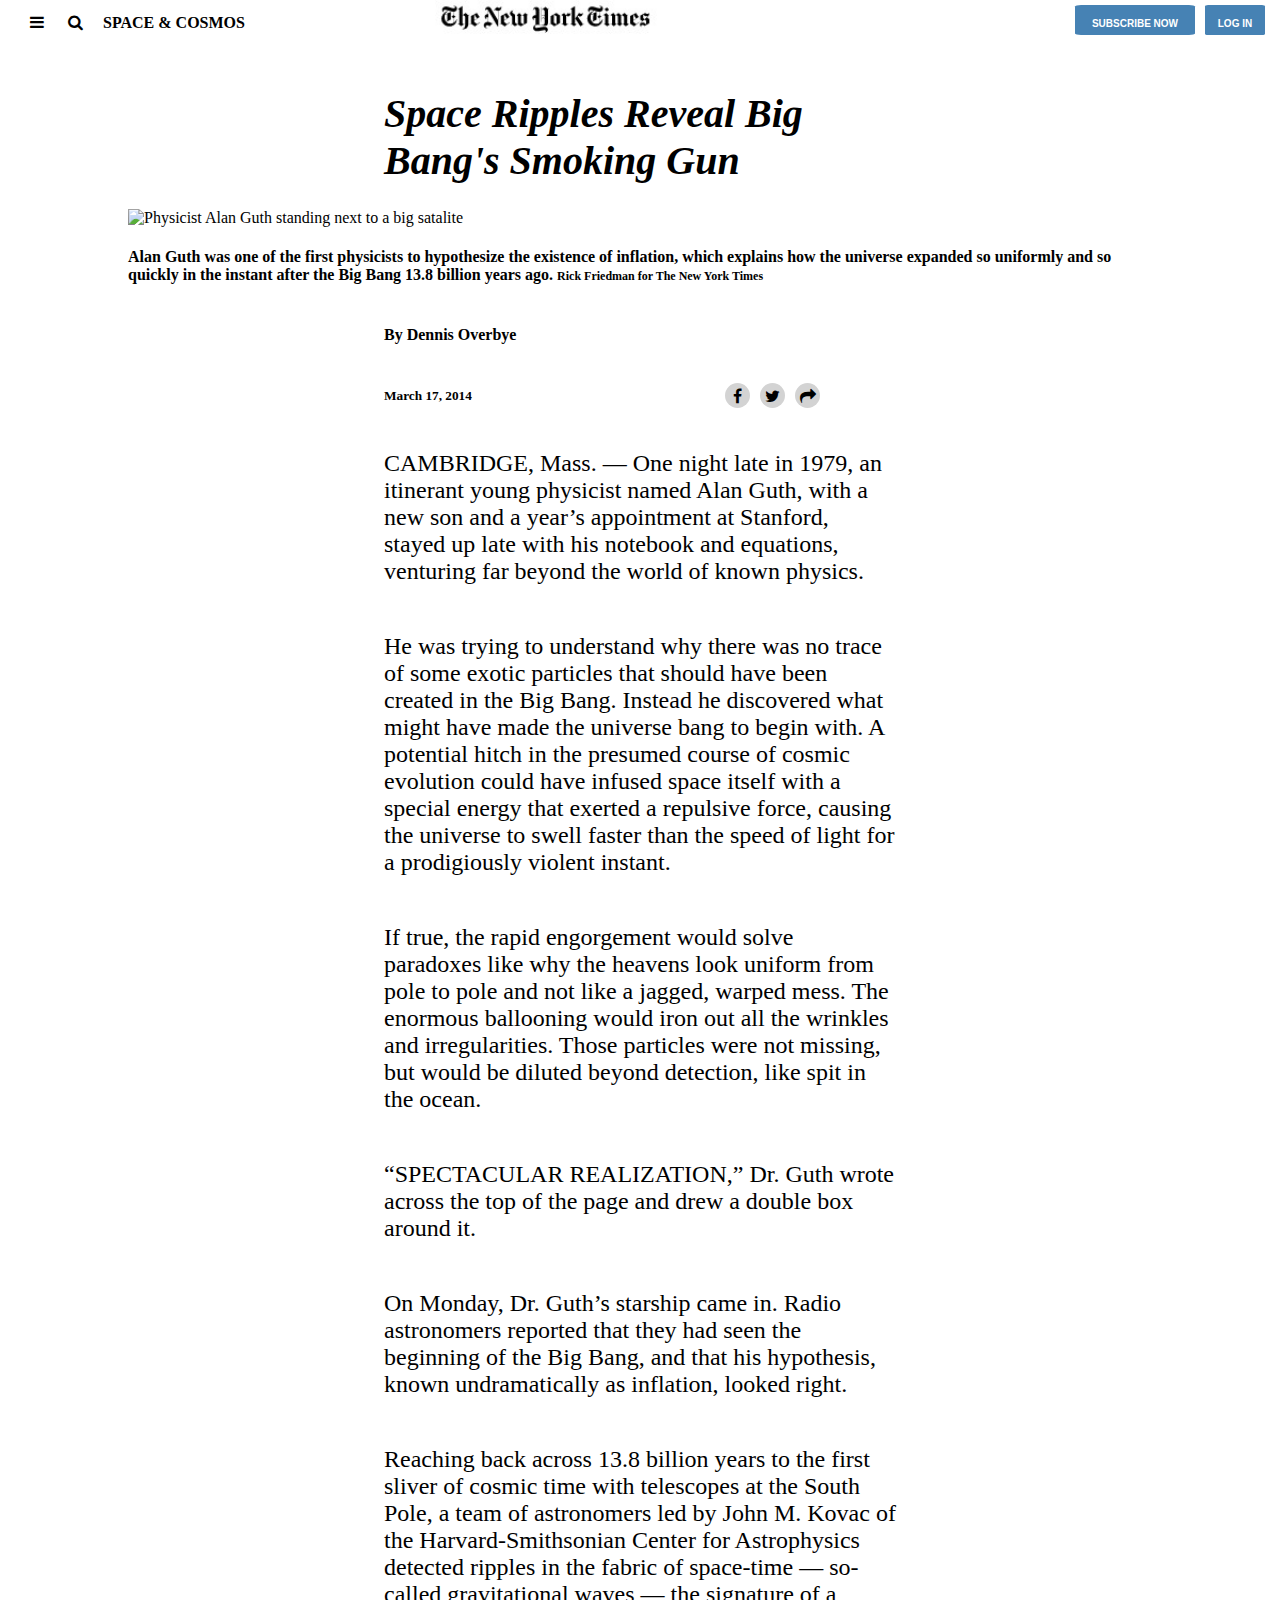
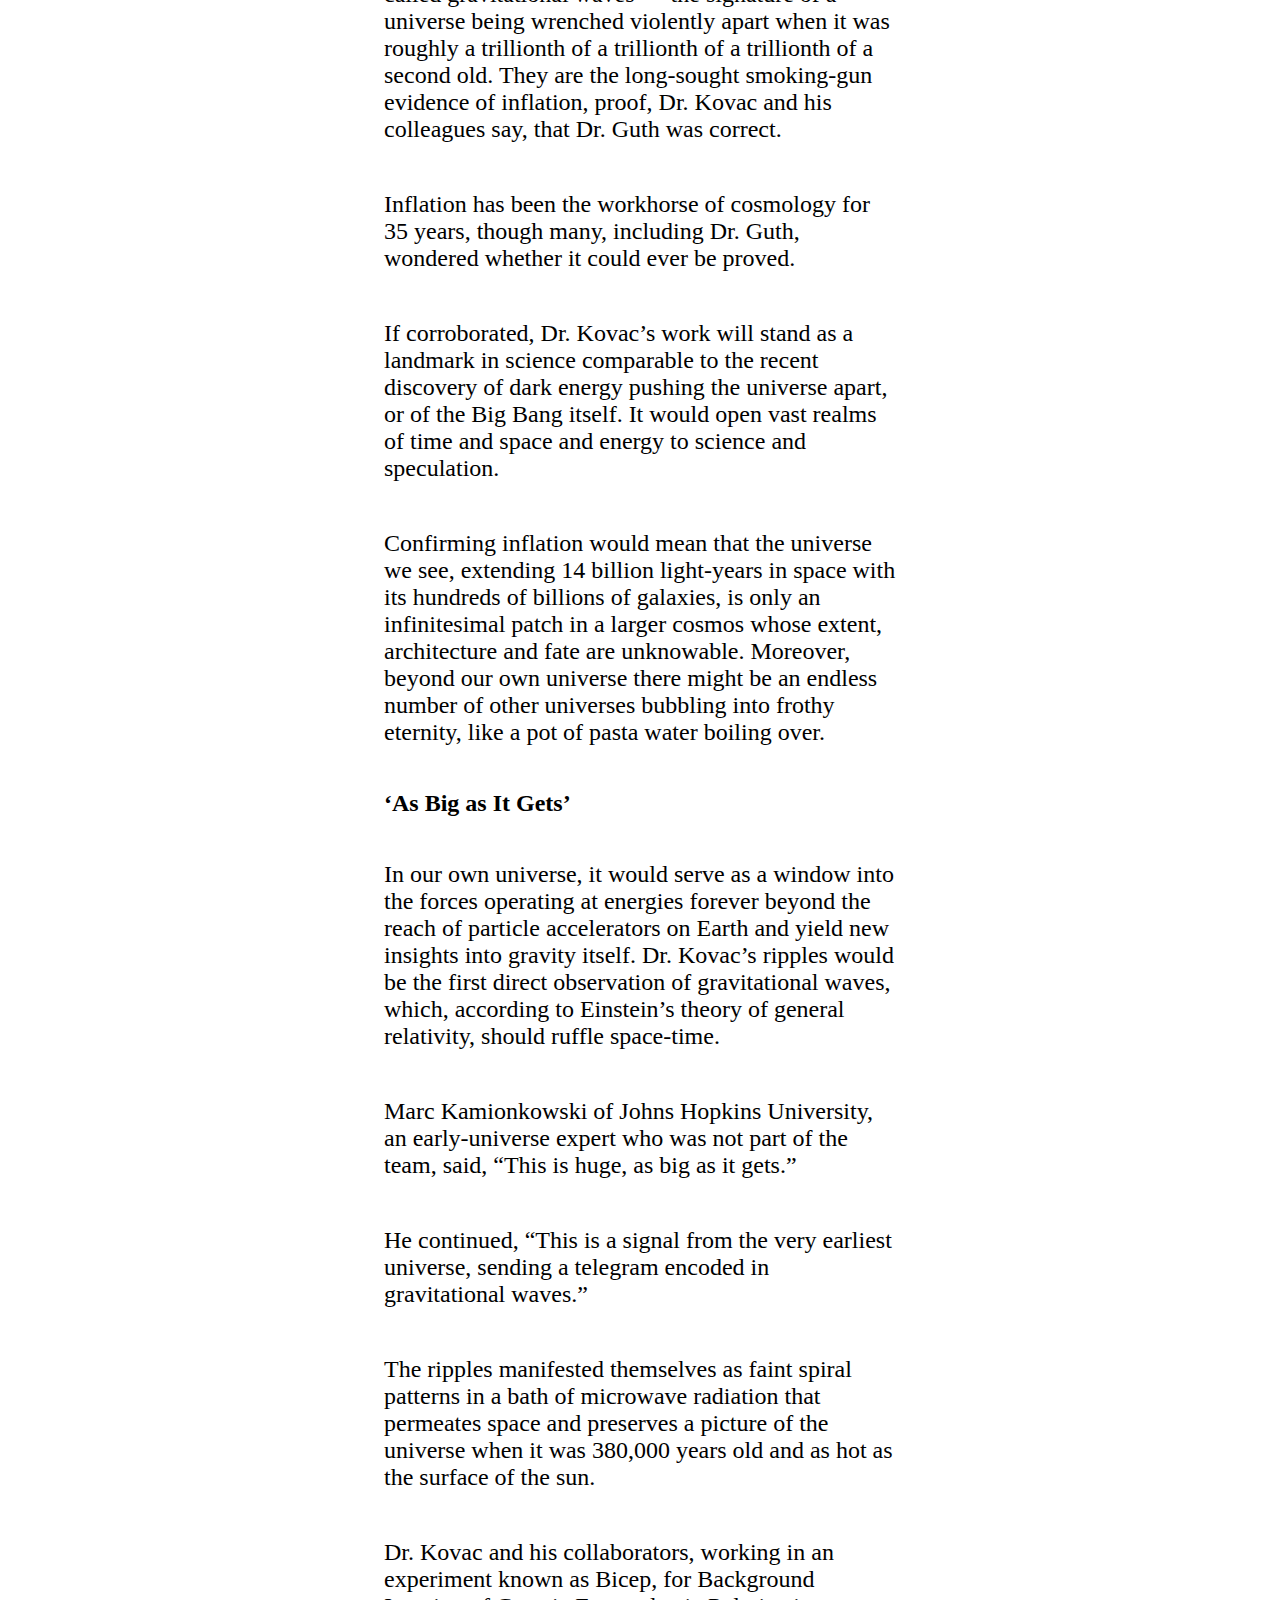
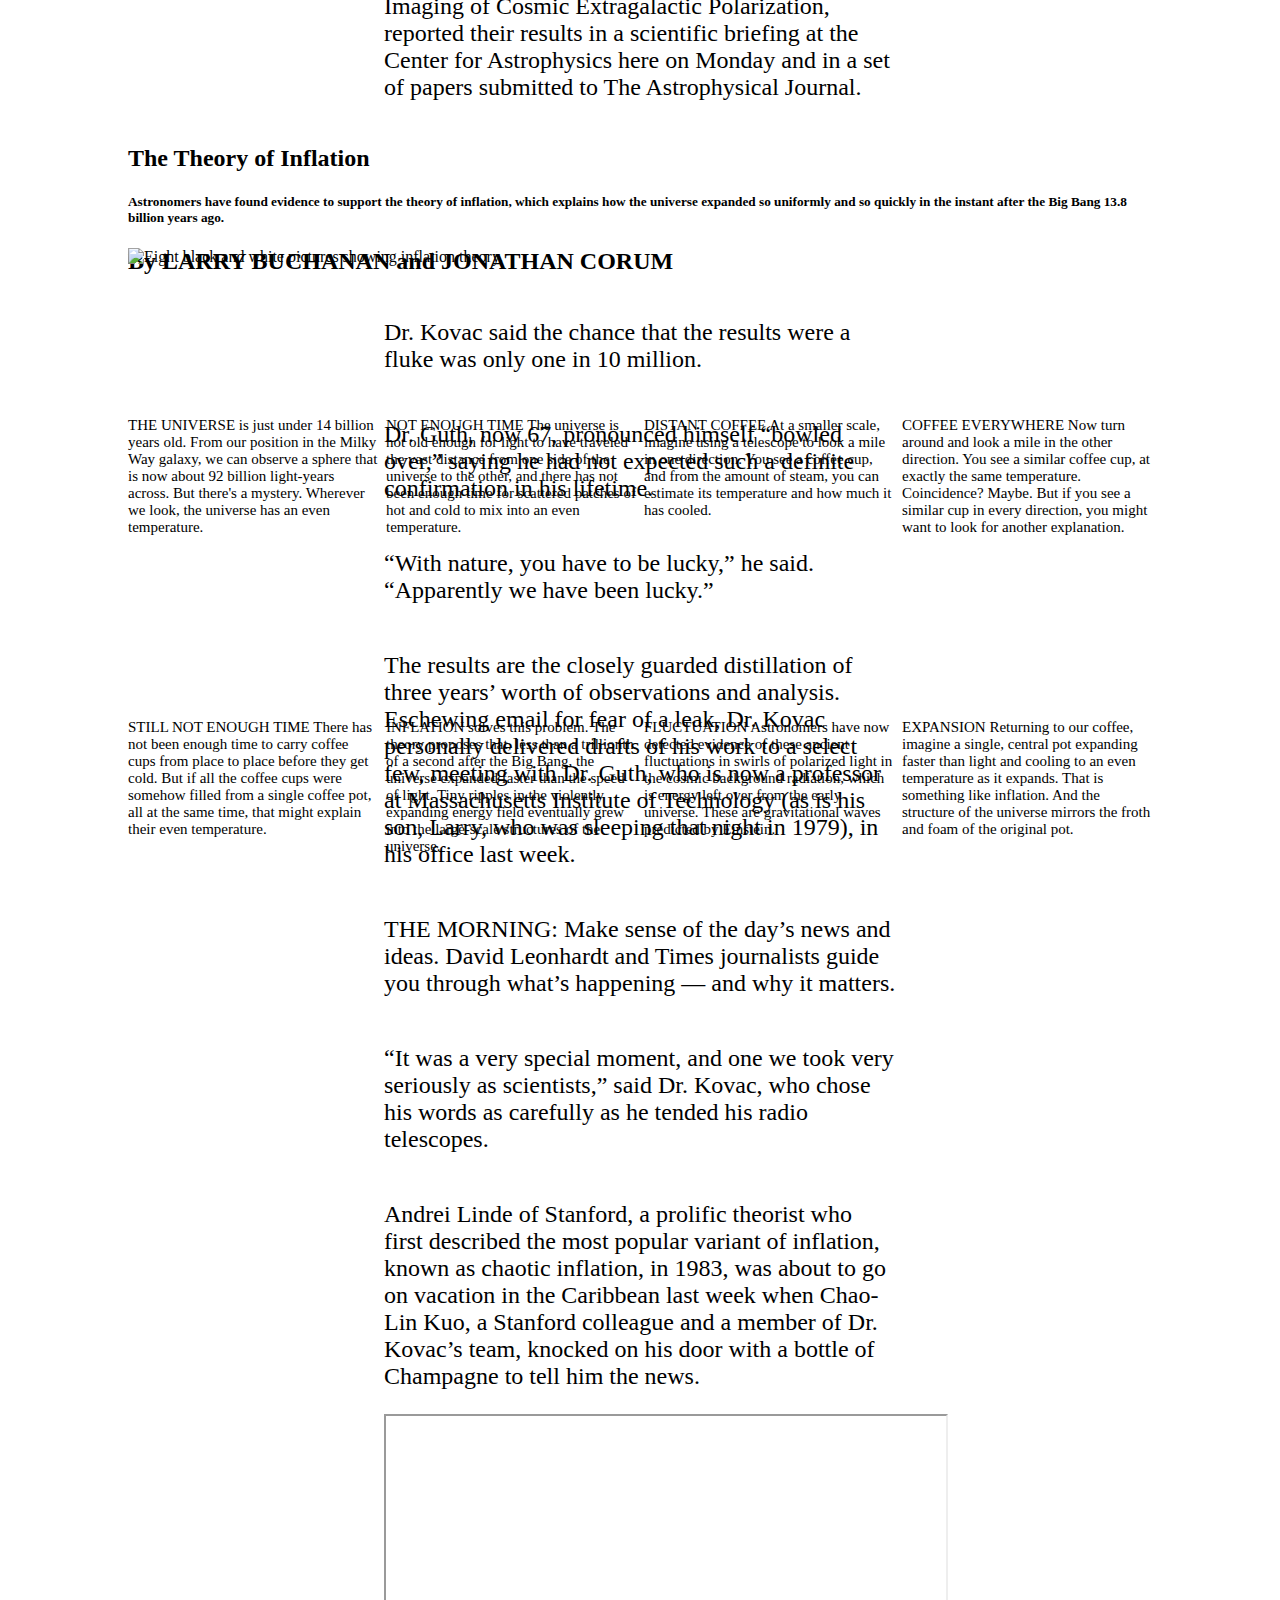
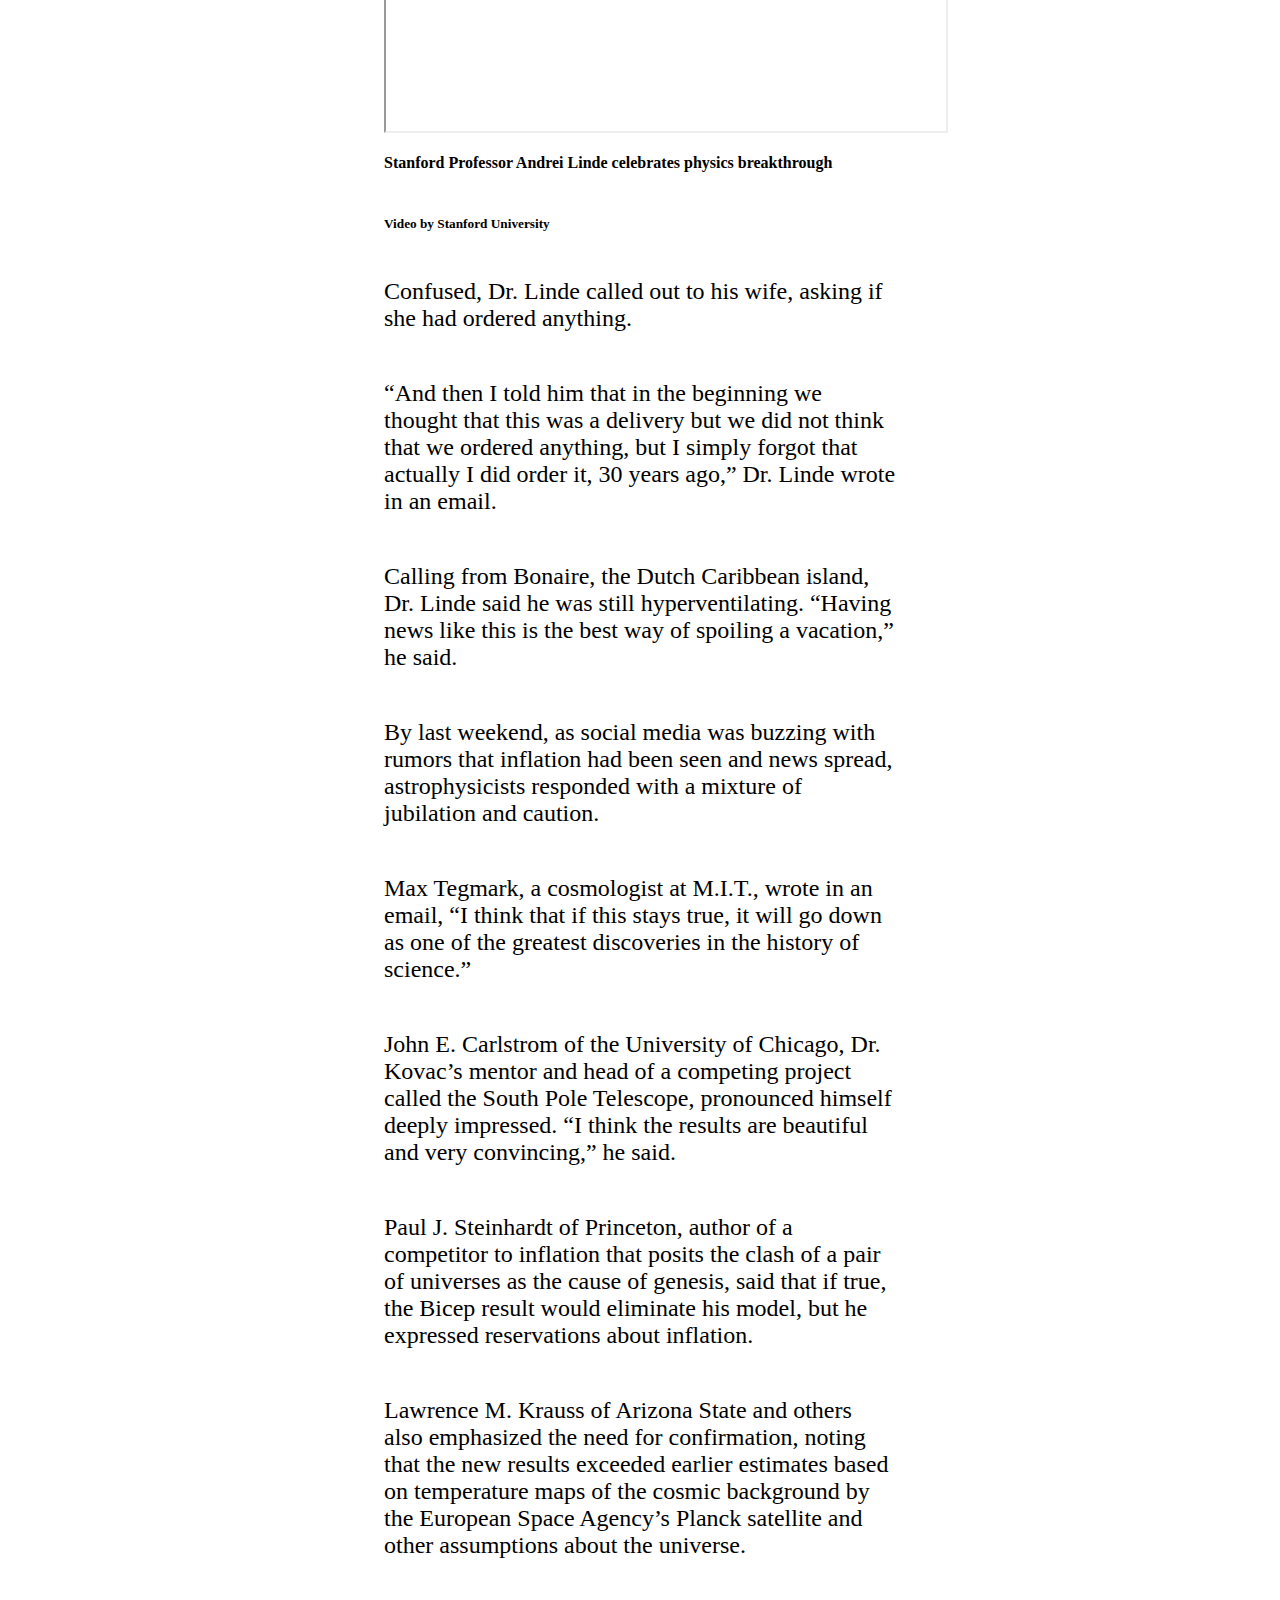
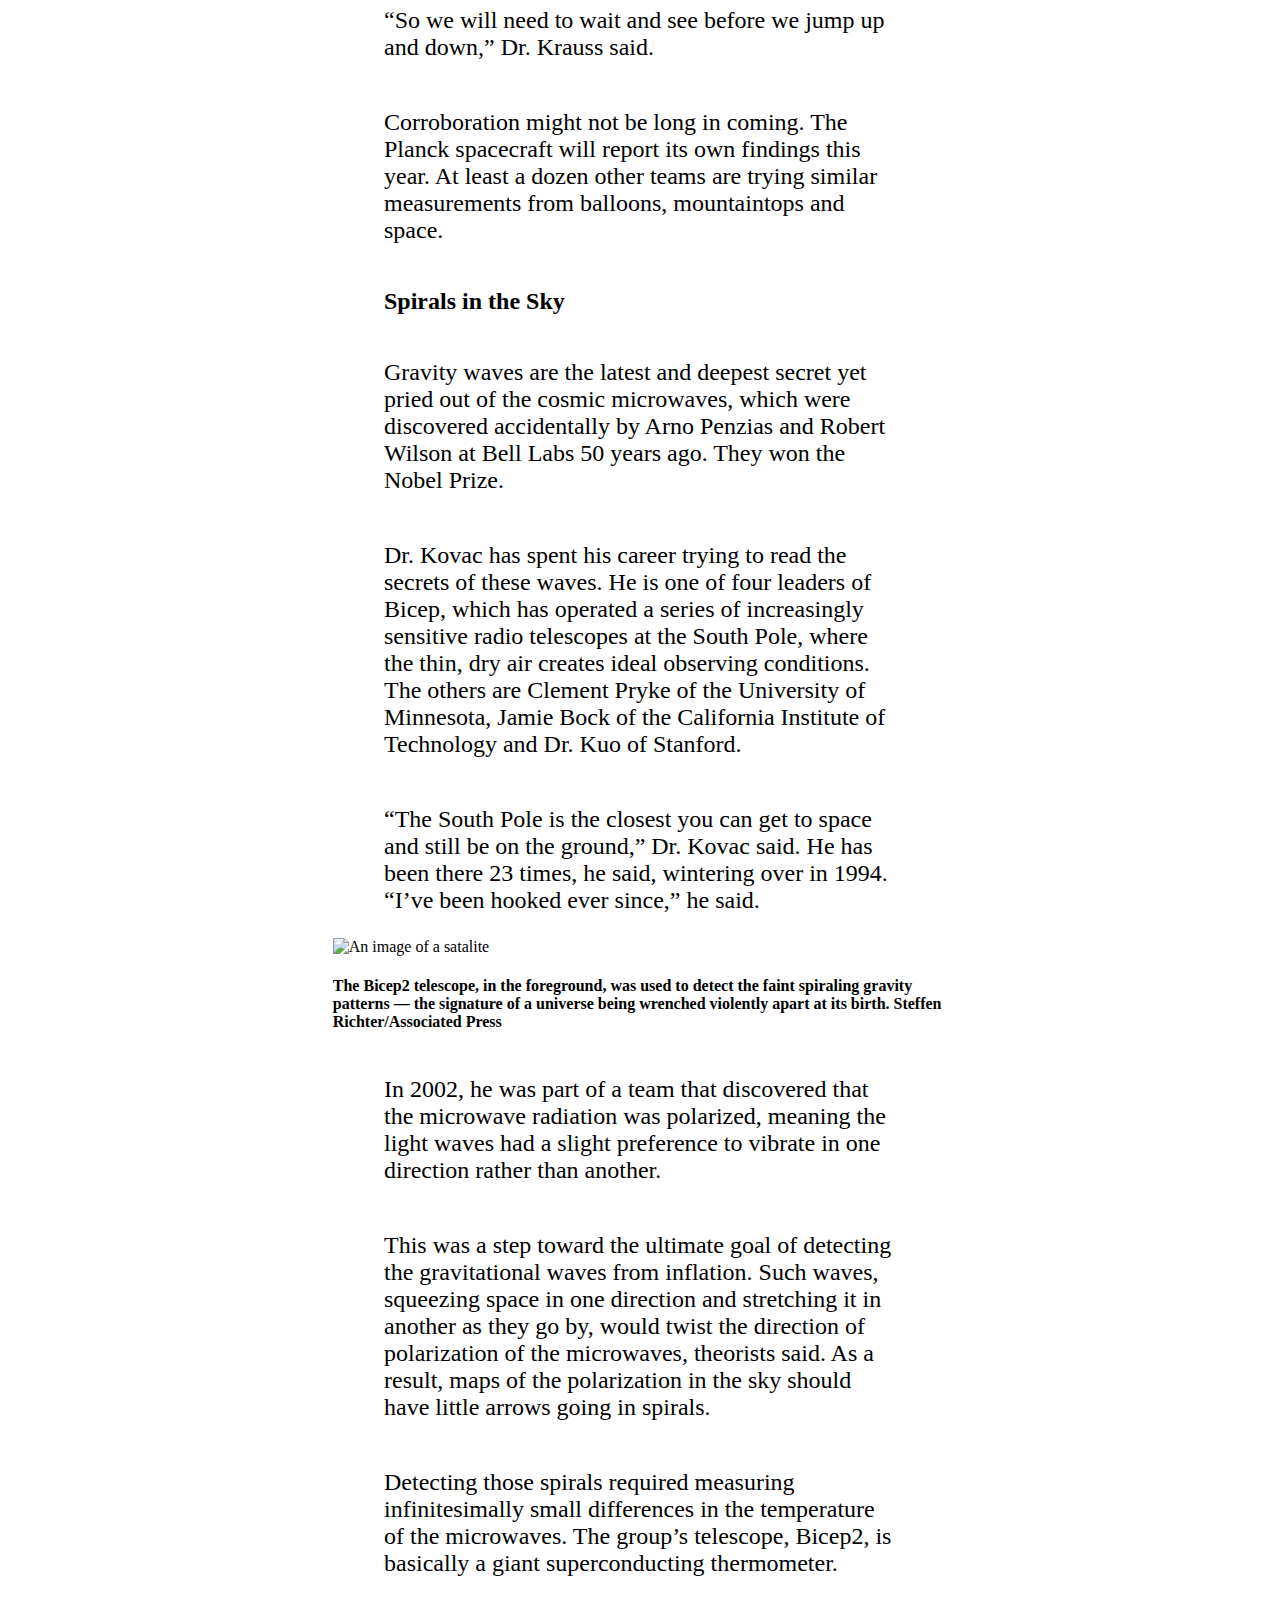
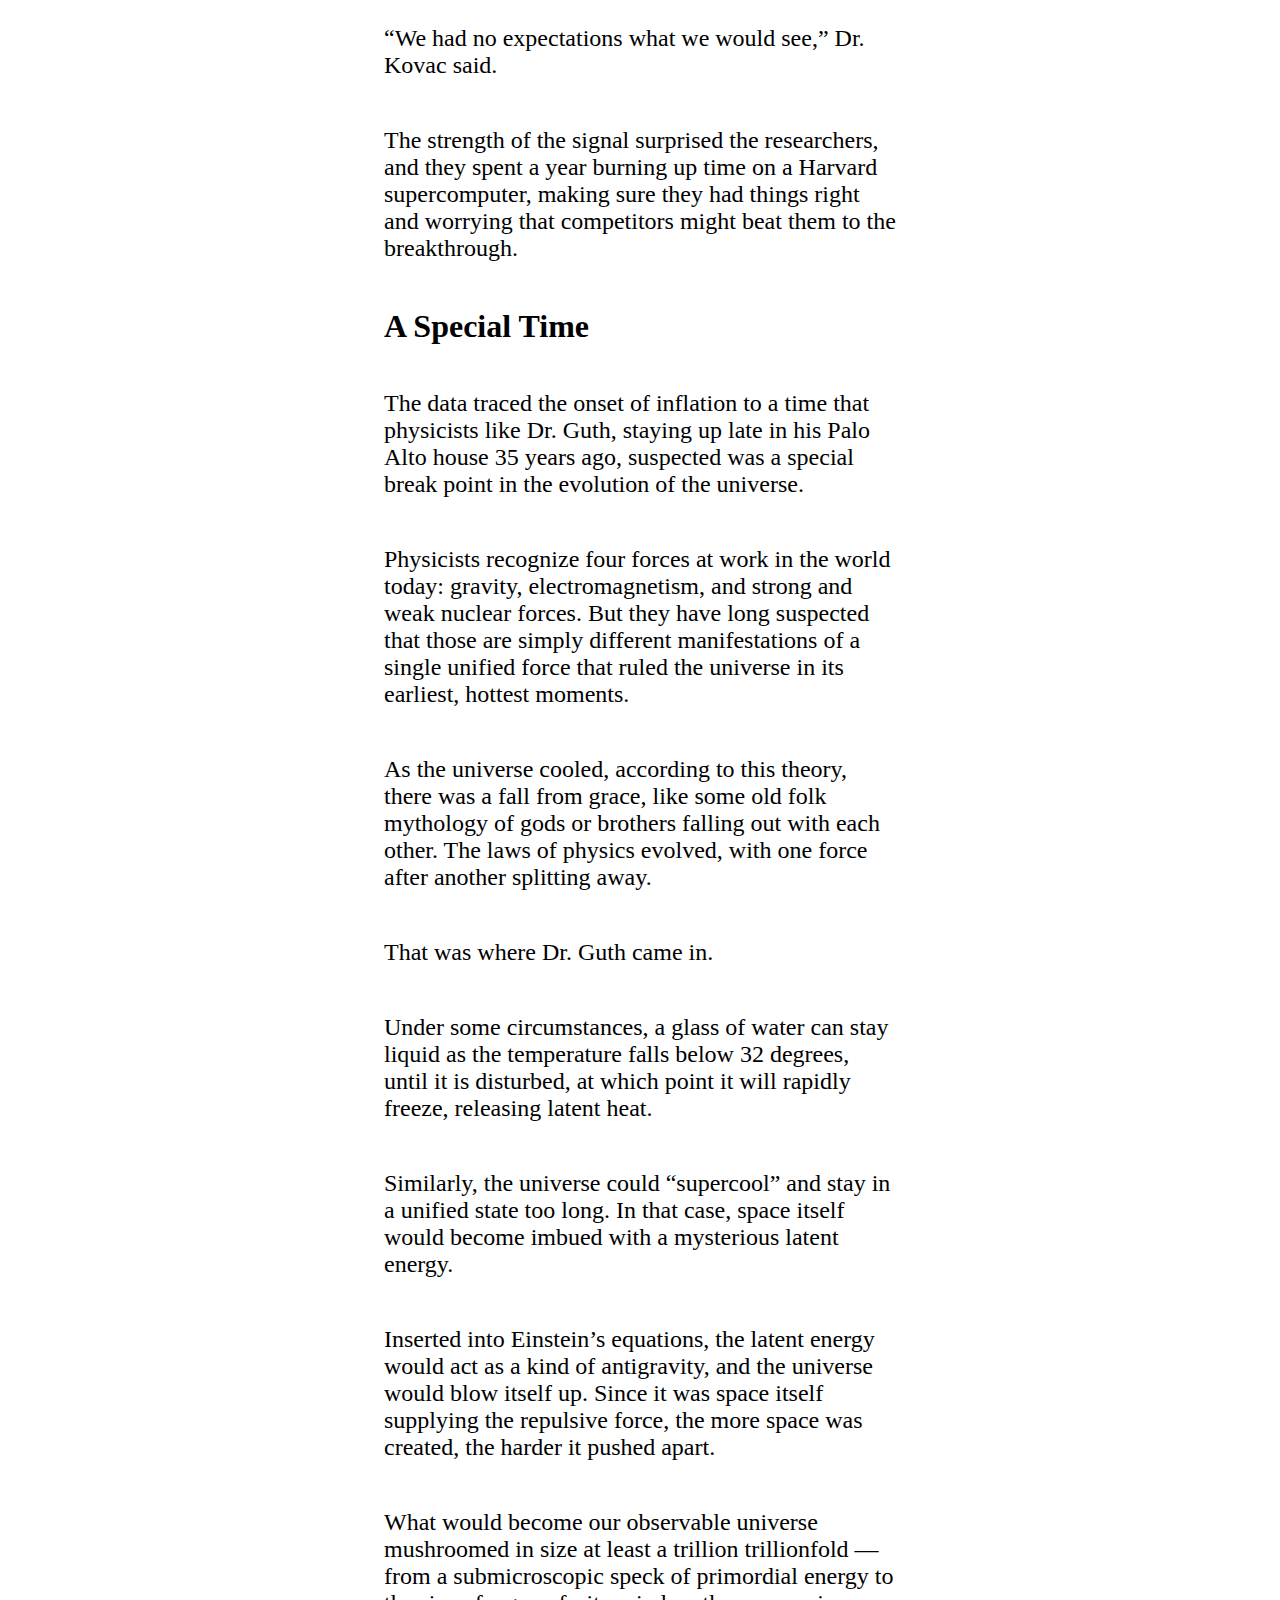
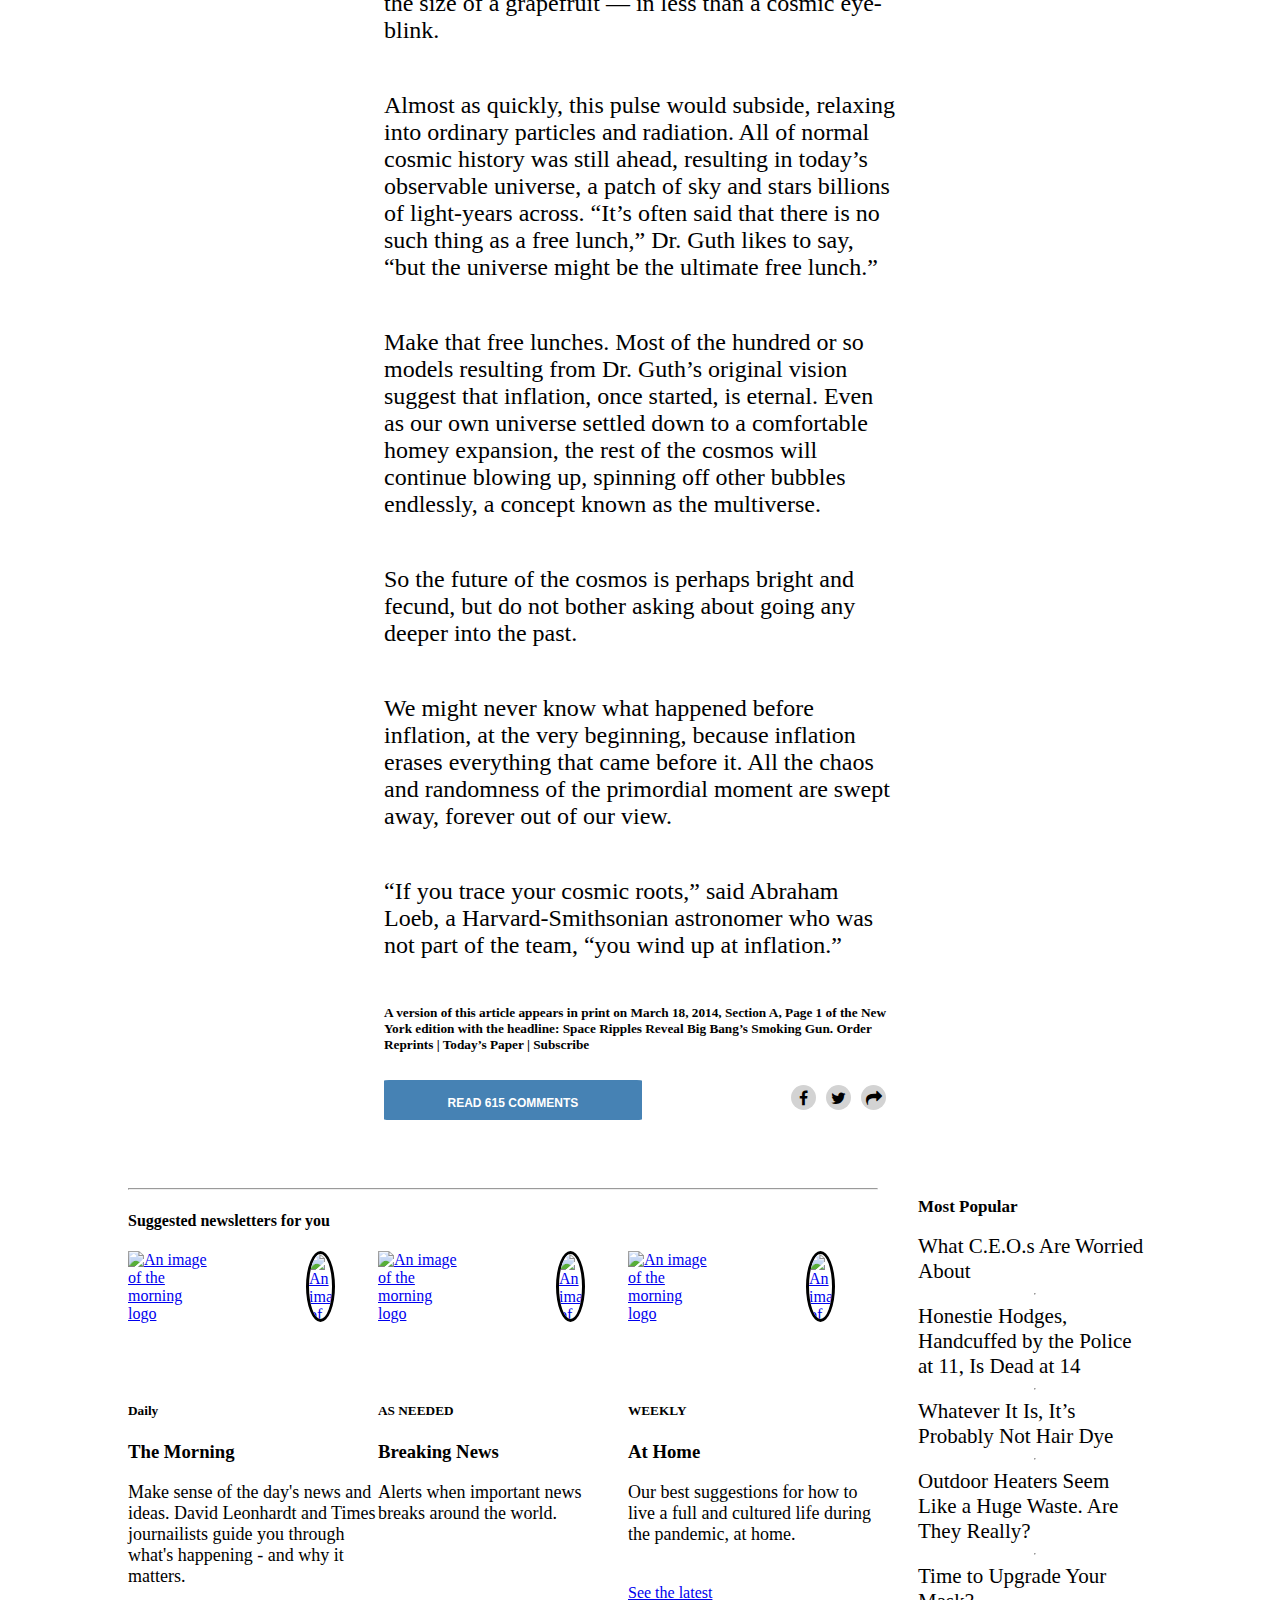
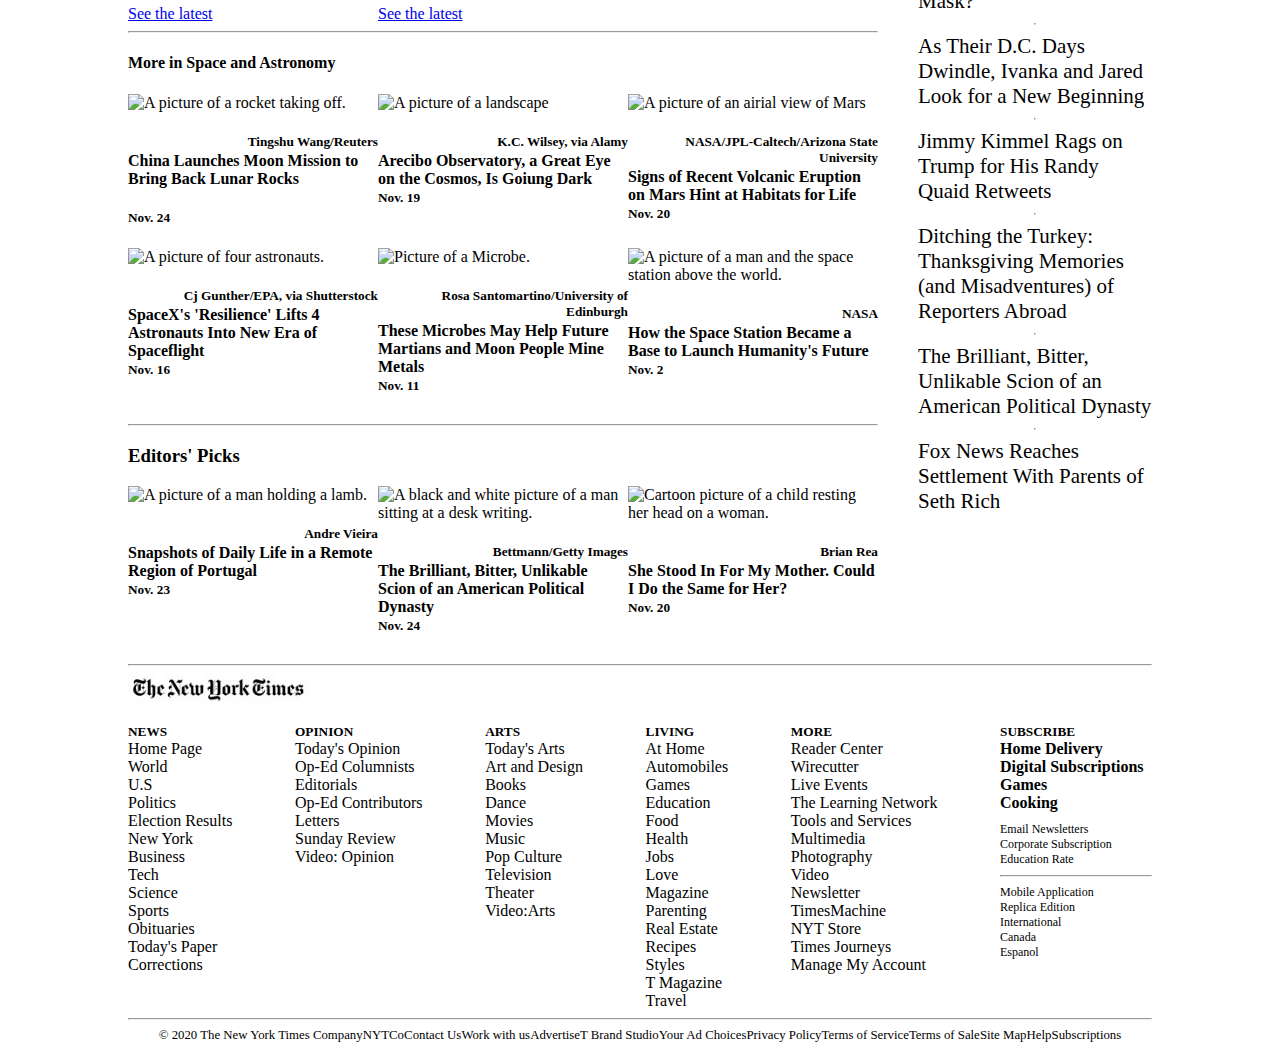
==== commit 12fbbf03: "add space changes" ====
--- a/index.html
+++ b/index.html
@@ -482,7 +482,7 @@
             </div>
             <h5> WEEKLY </h5>
             <h3> At Home </h3>
-            <p style="font-size:18px;"> Our best suggestions for how to live a full and cultured life during the pandemic, at home. <br> <br> <br> </p>
+            <p style="font-size:18px;"> Our best suggestions for how to live a full and cultured life during the pandemic, at home. <br> <br> </p>
             <div class="latest">
             <a href="#" > See the latest </a>
             </div>
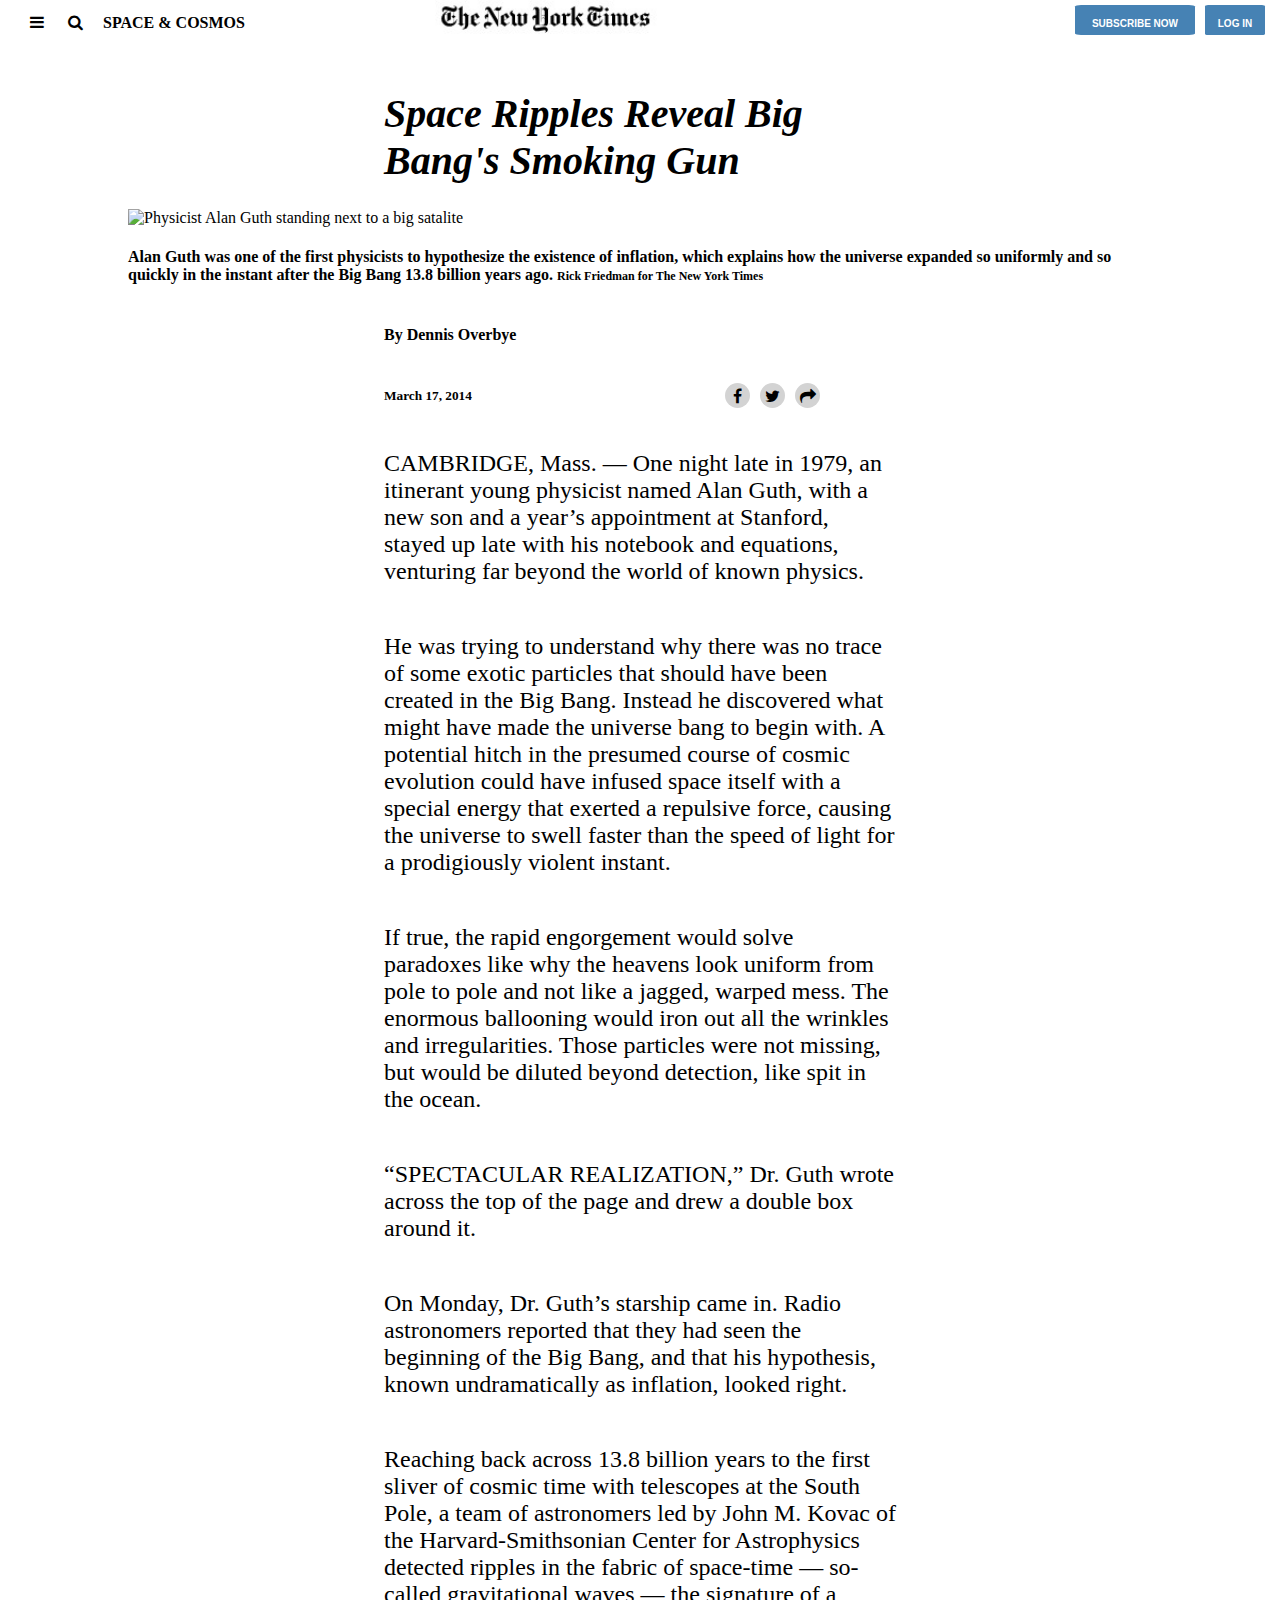
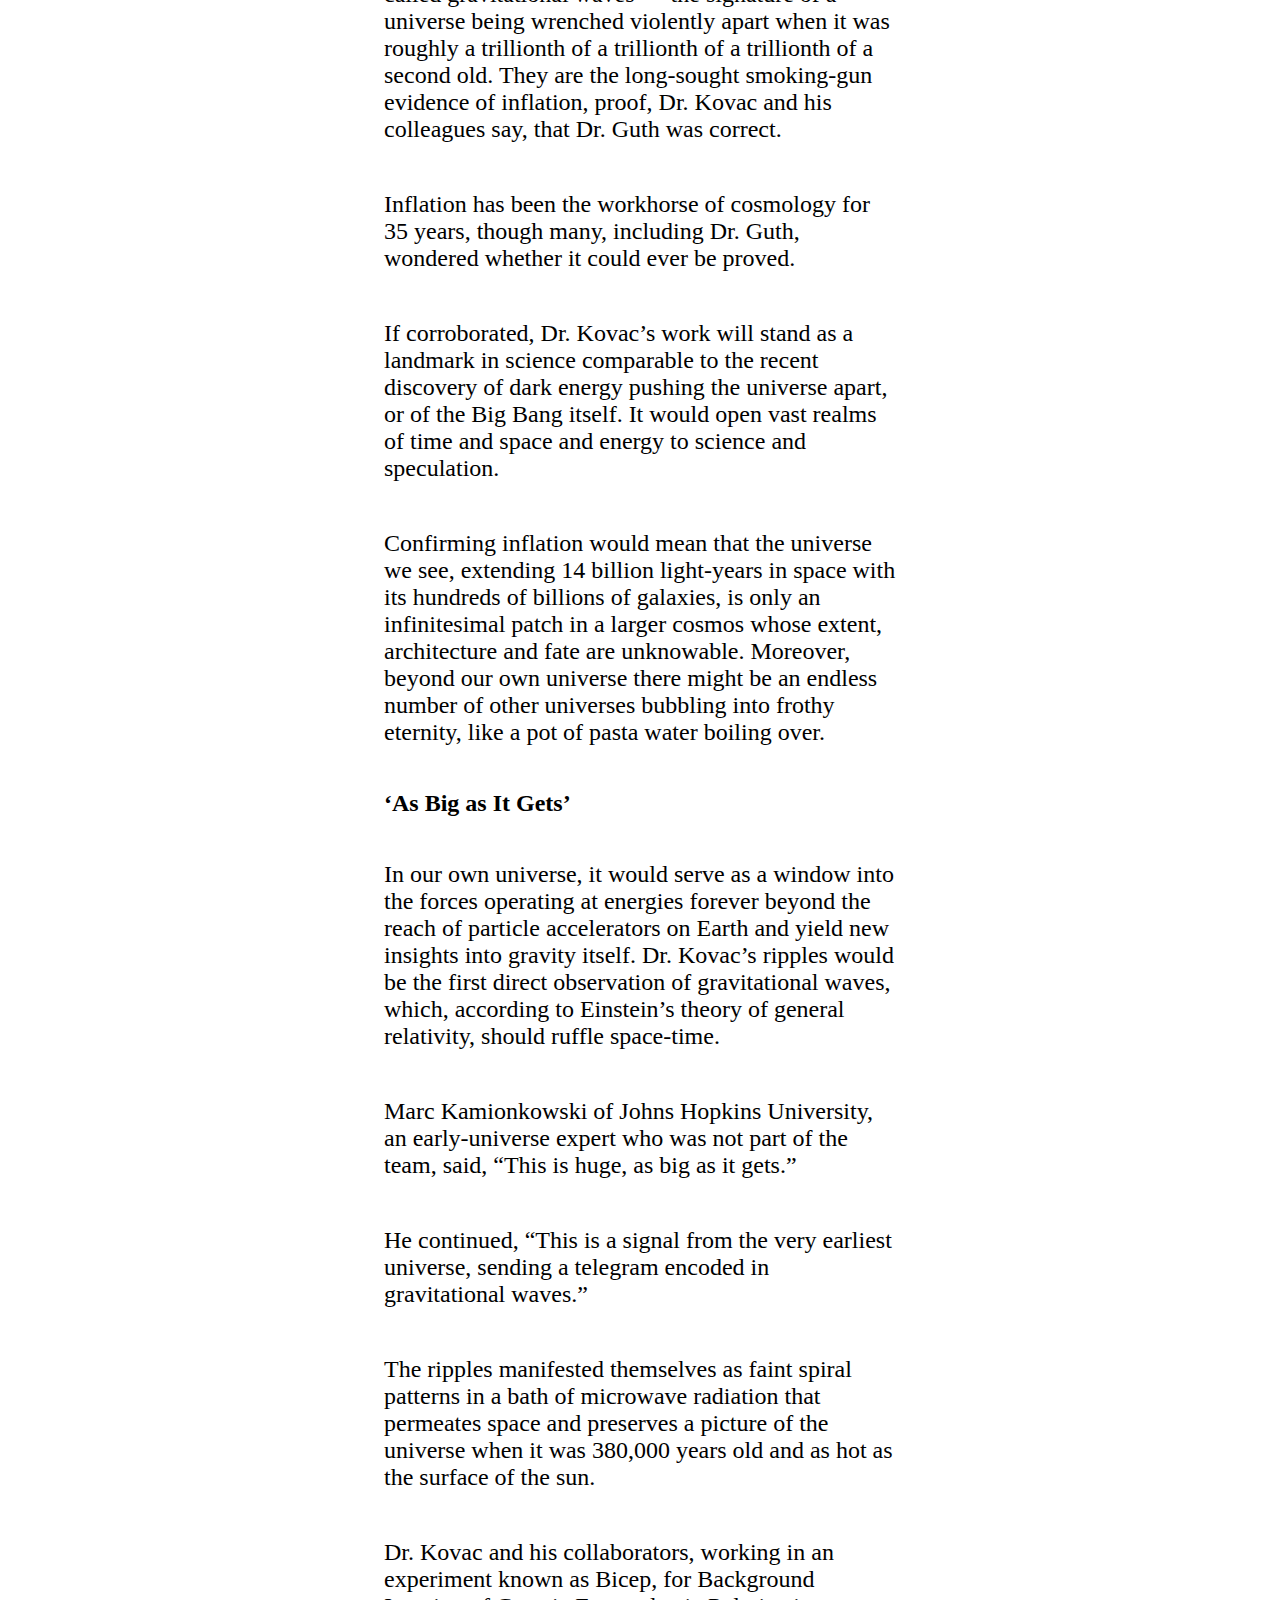
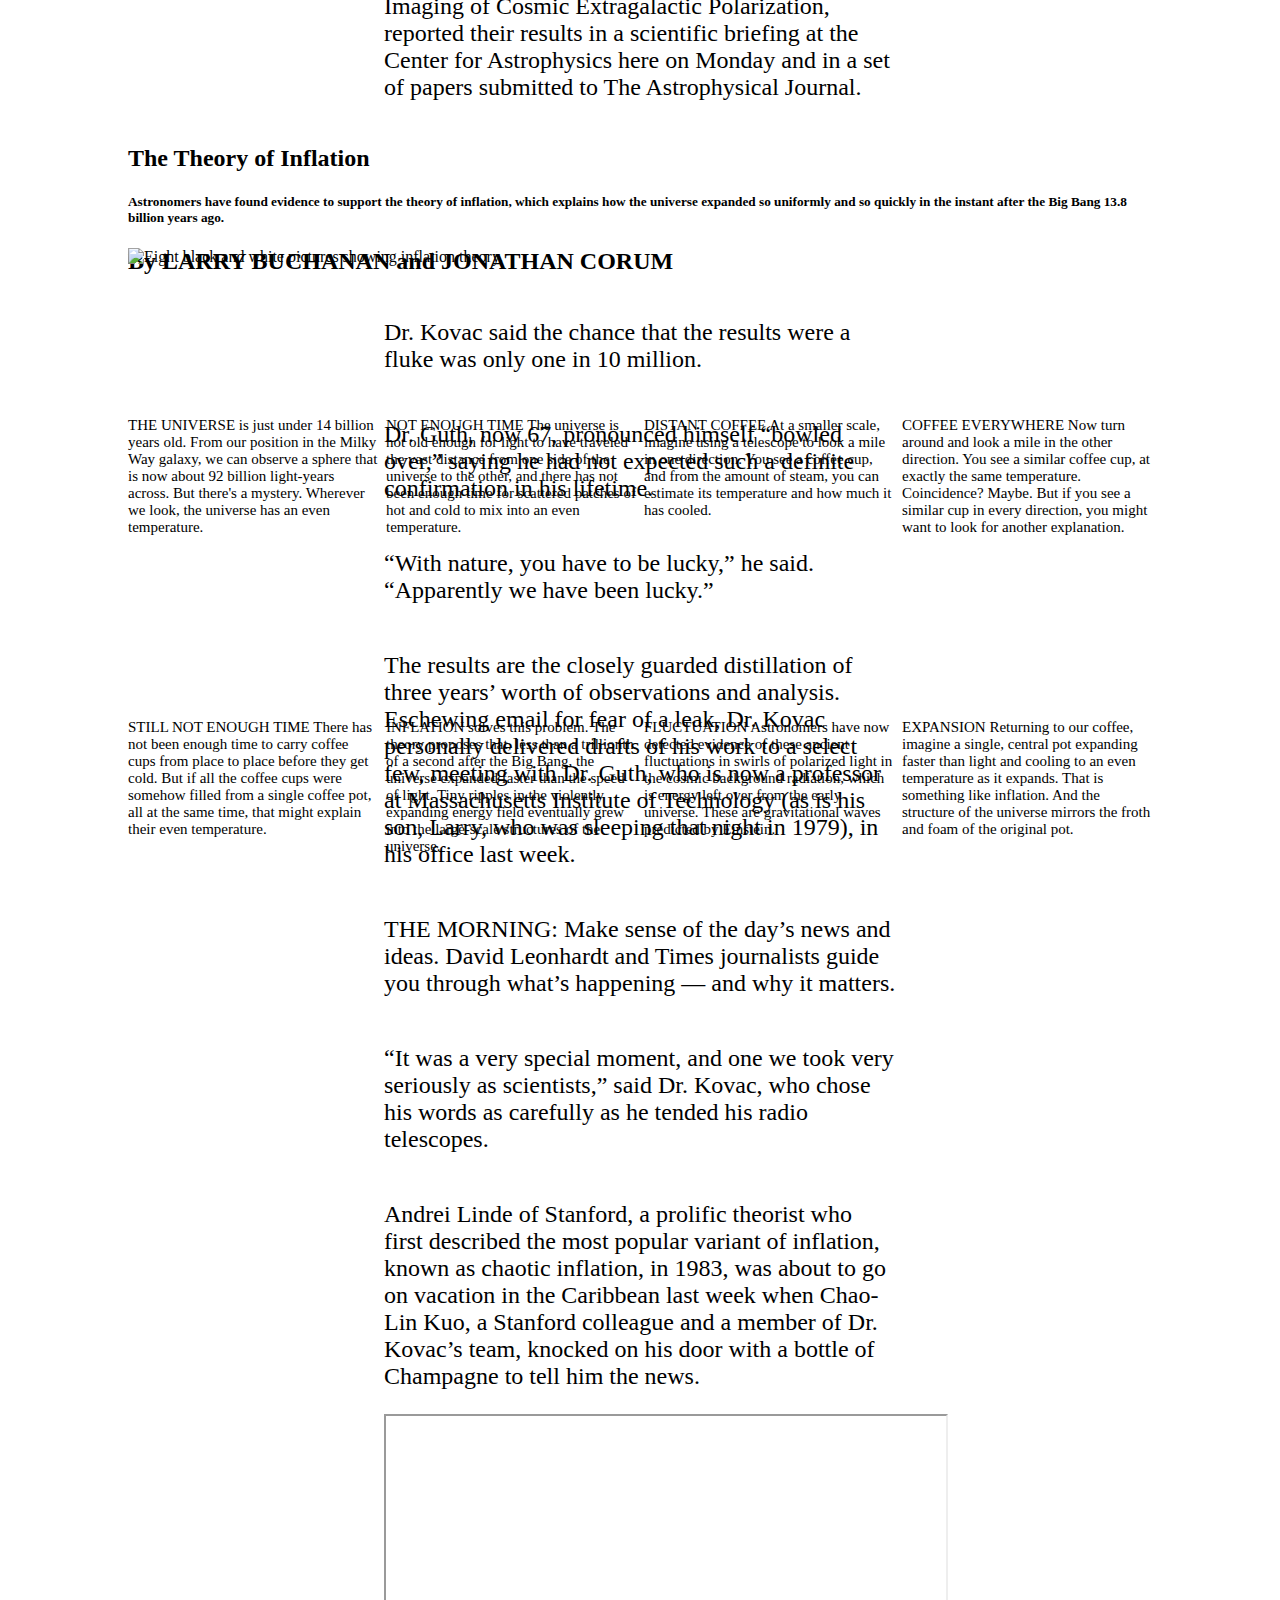
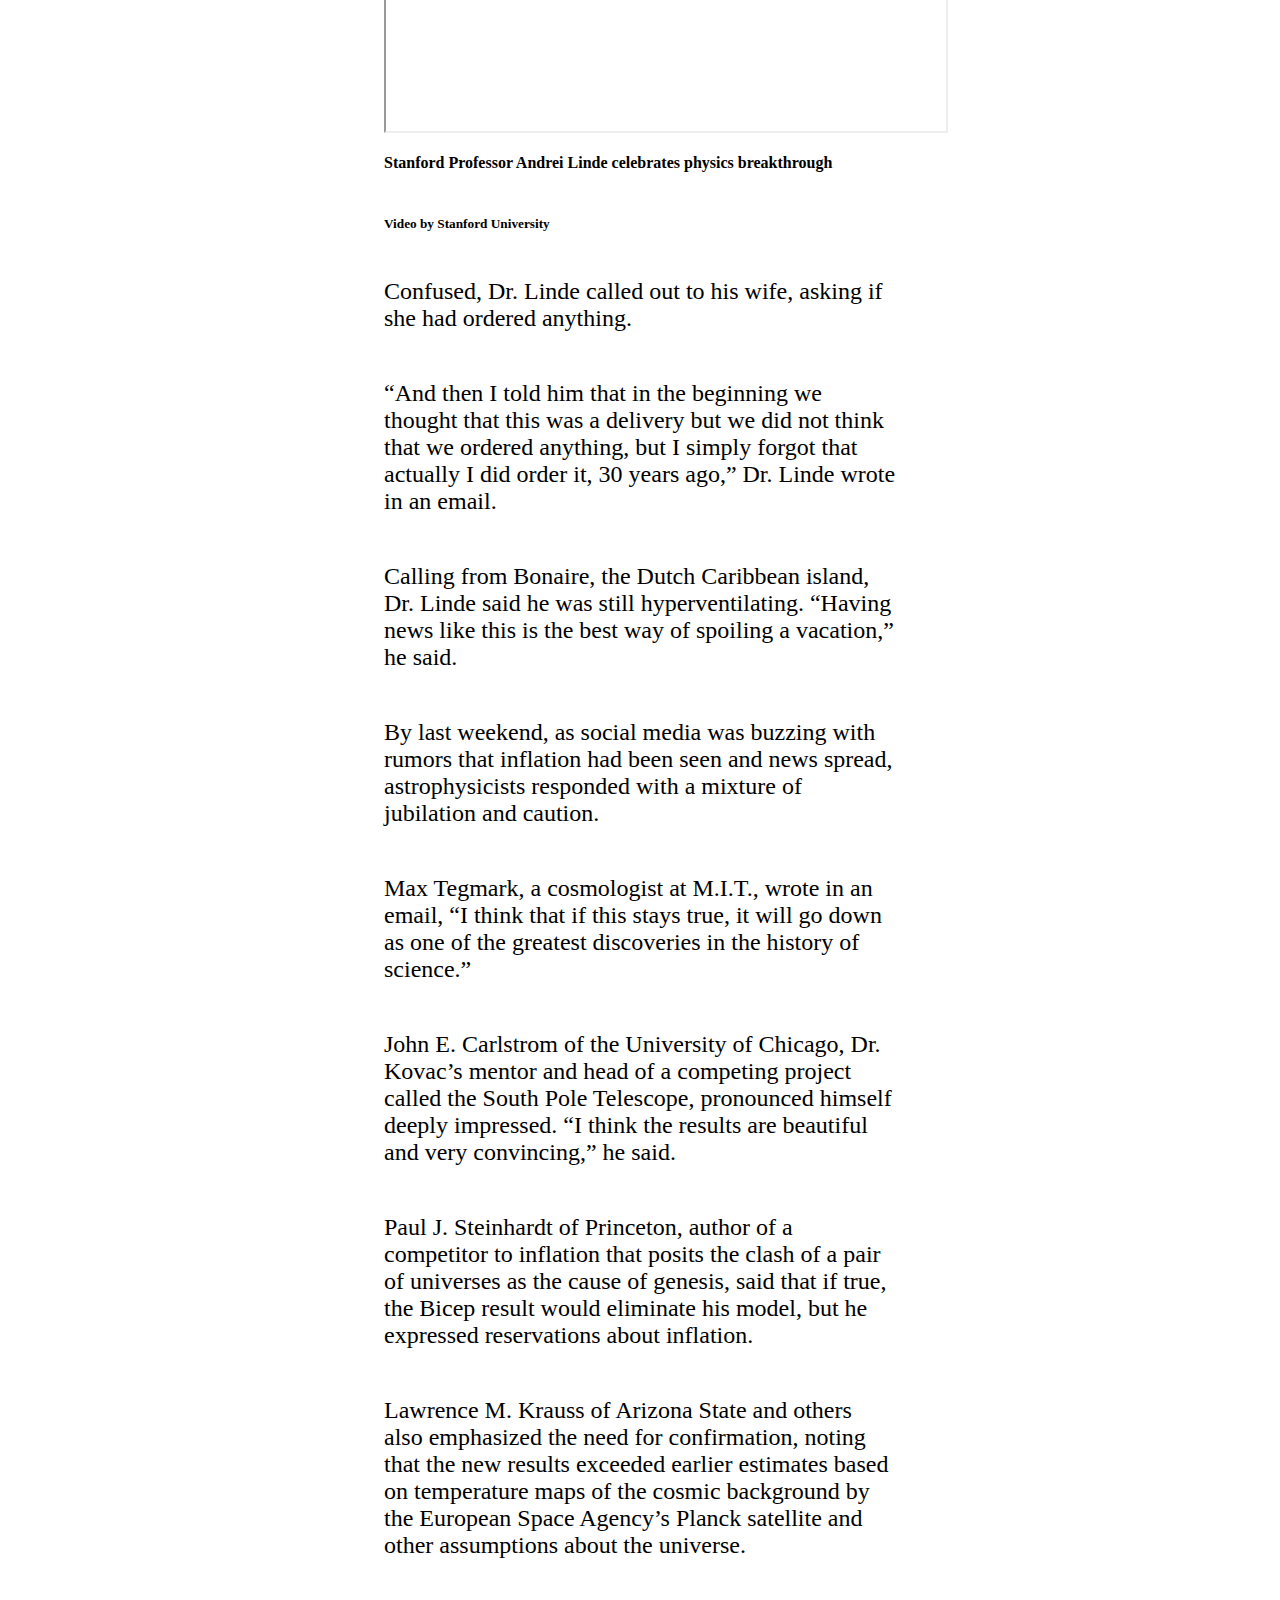
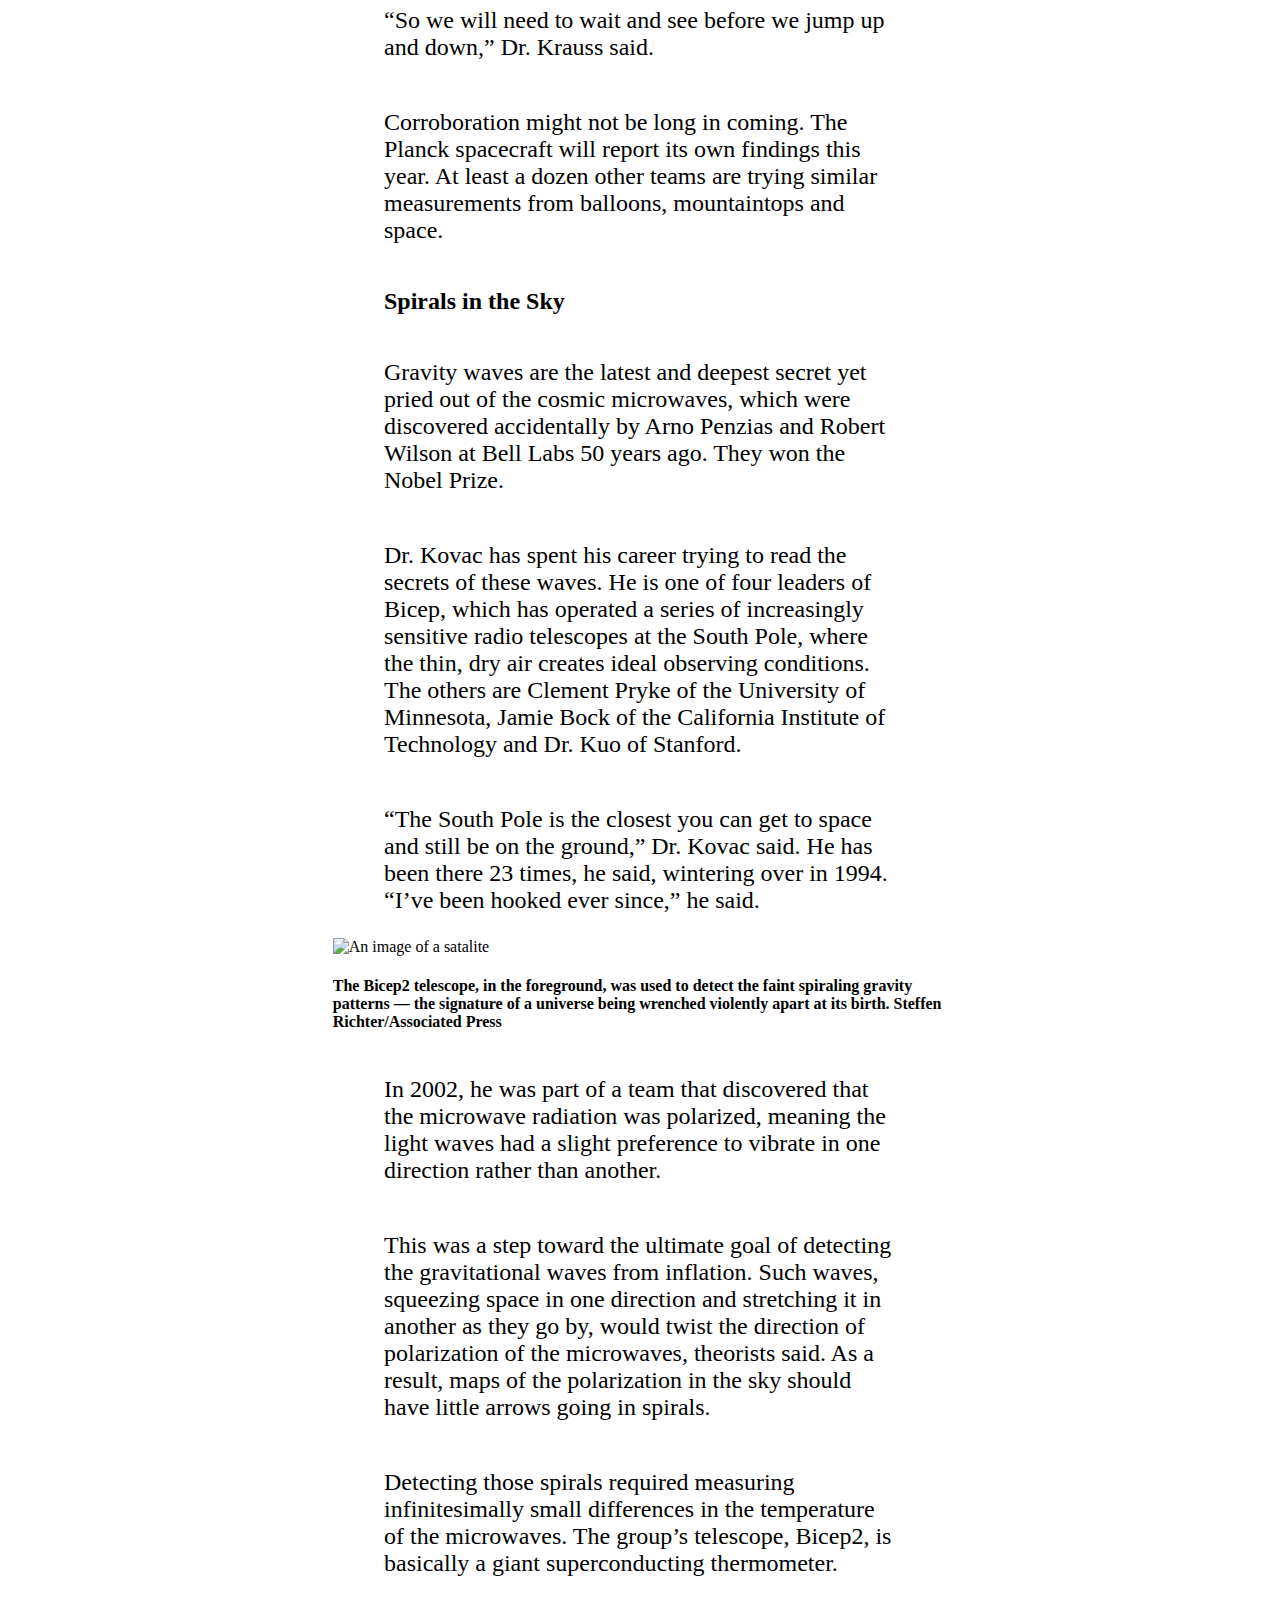
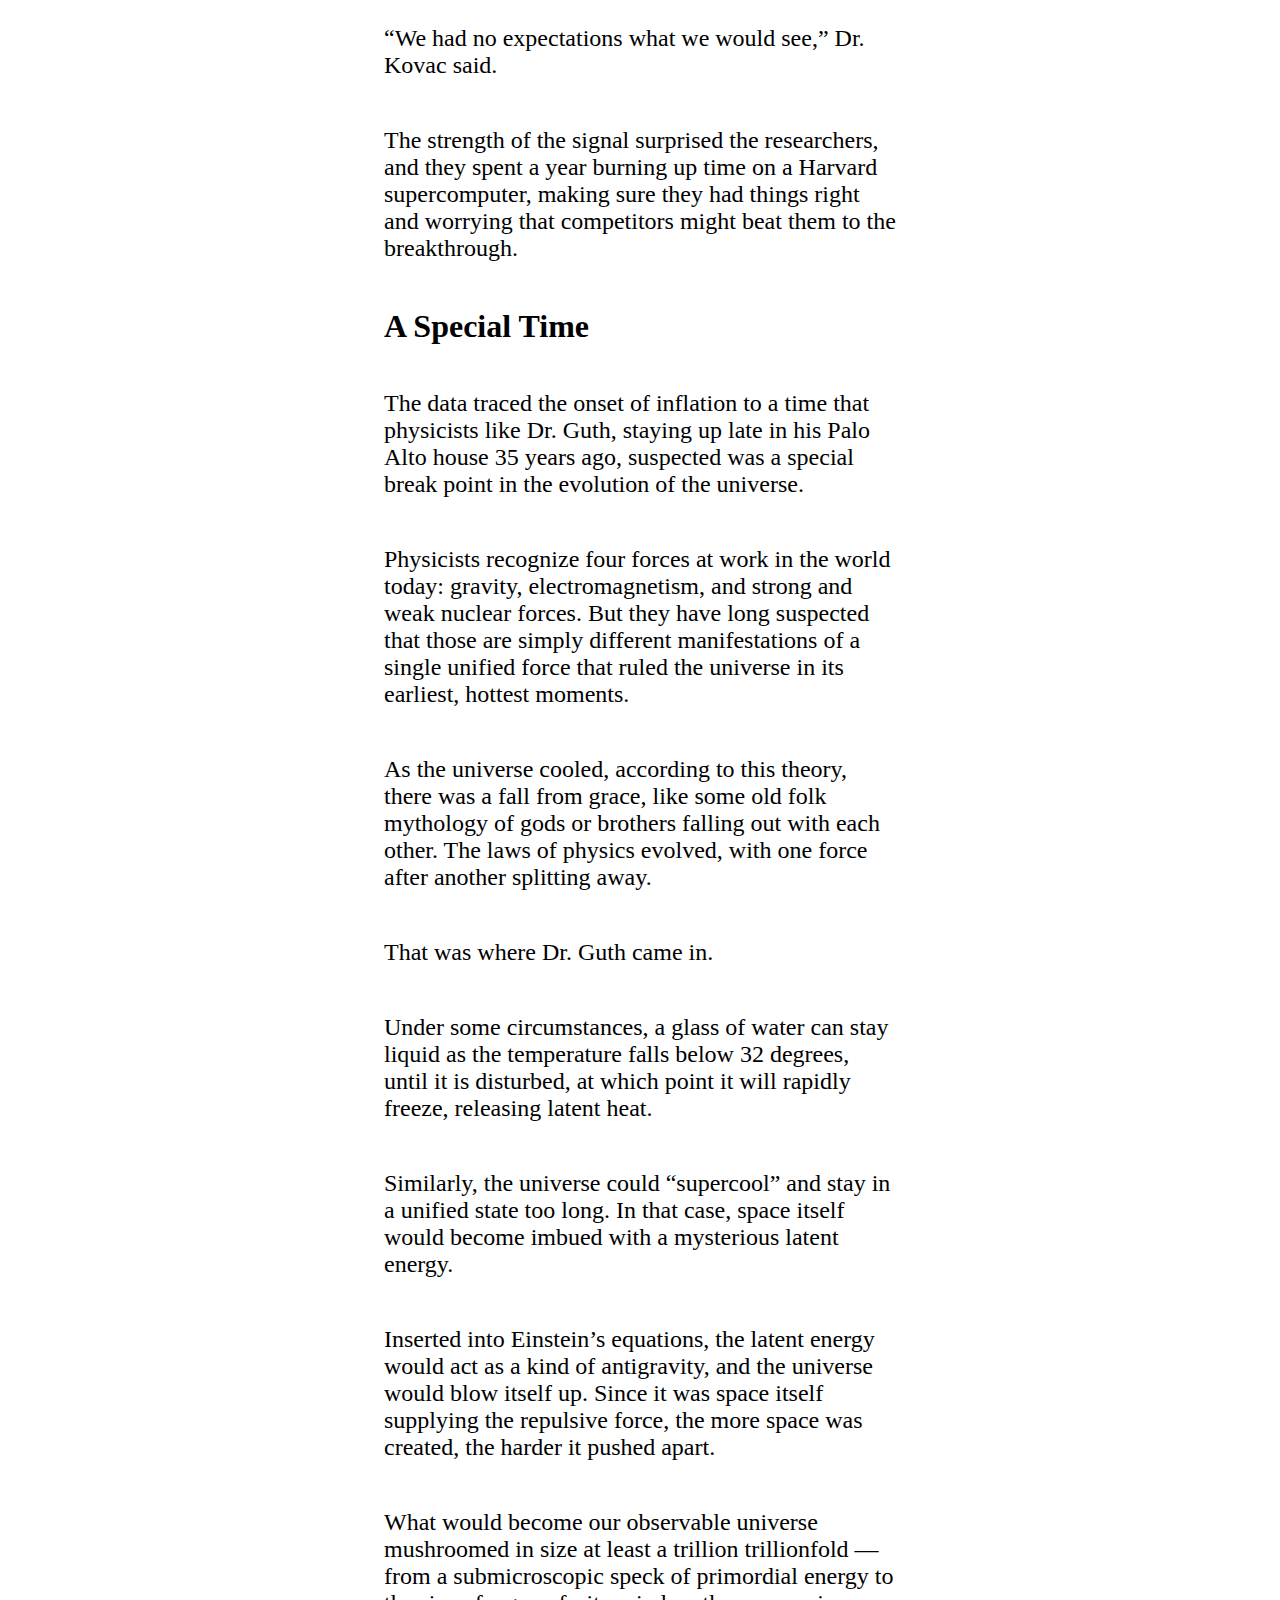
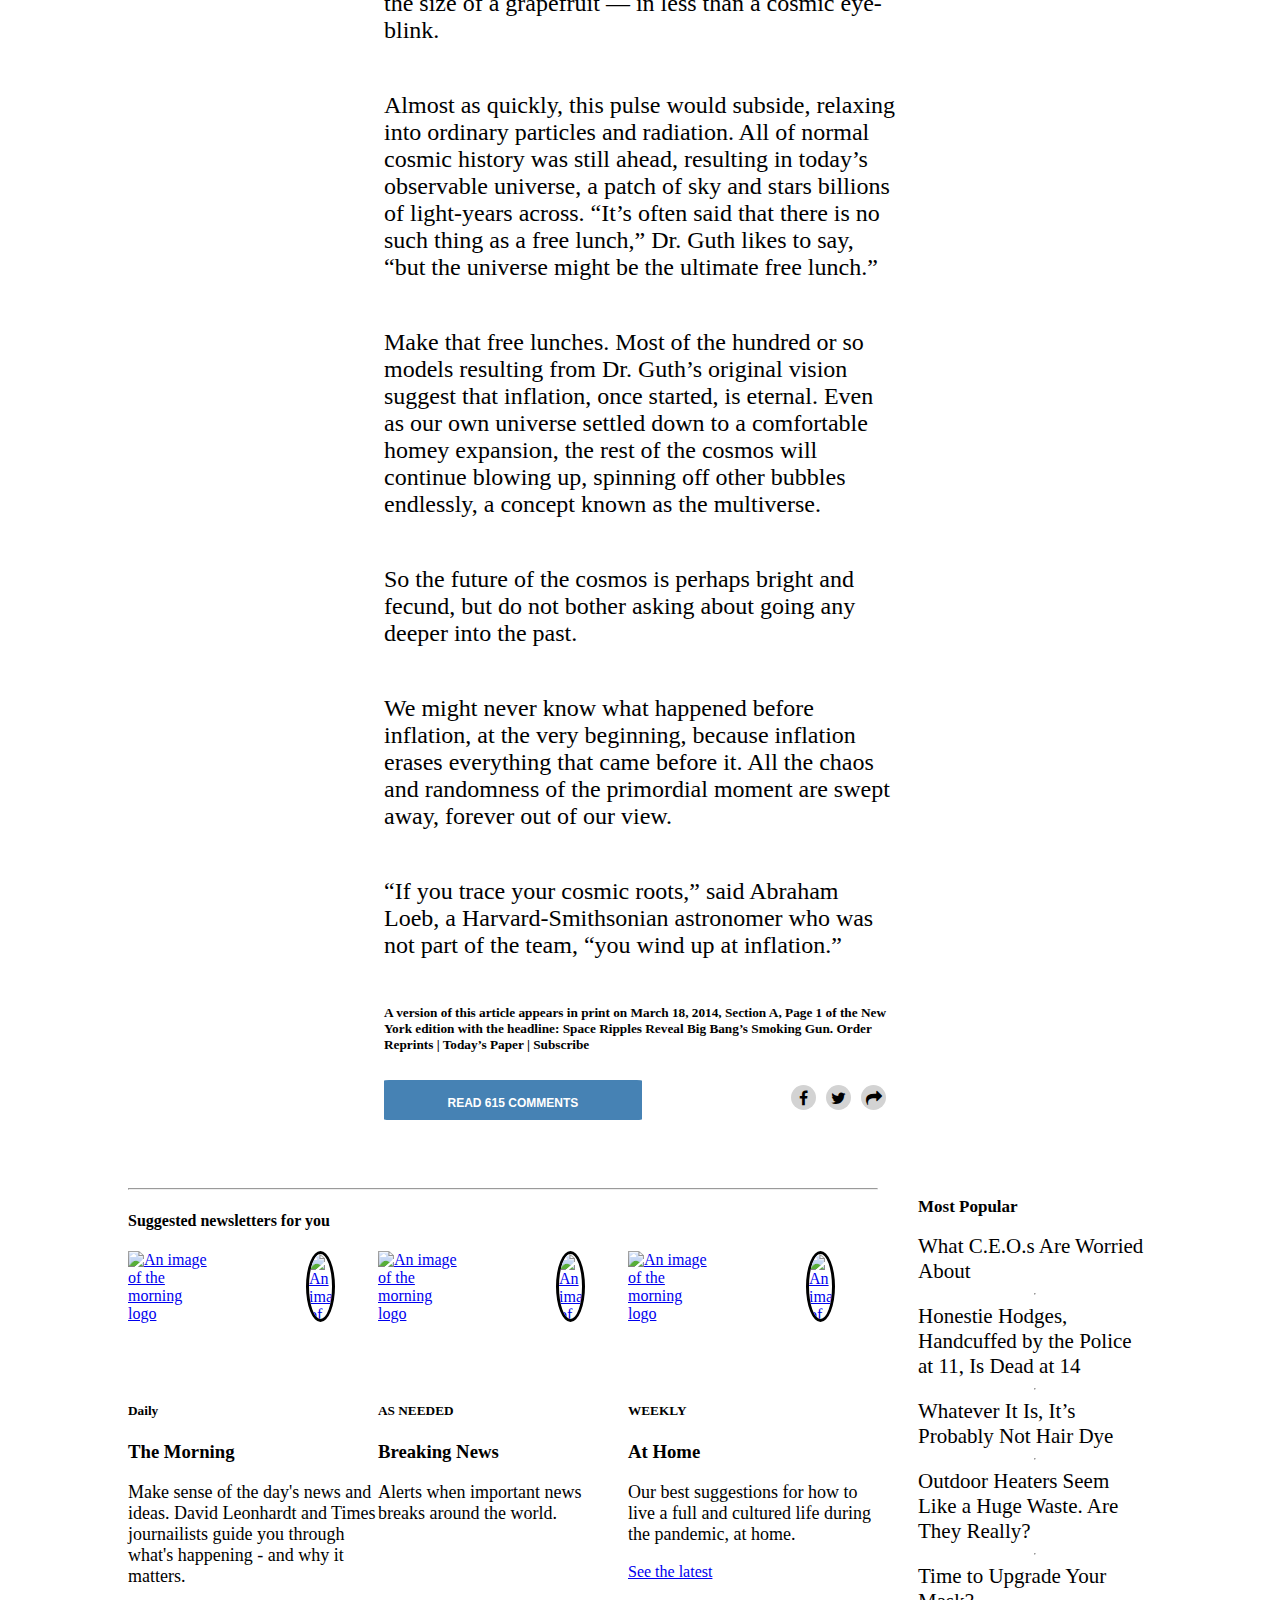
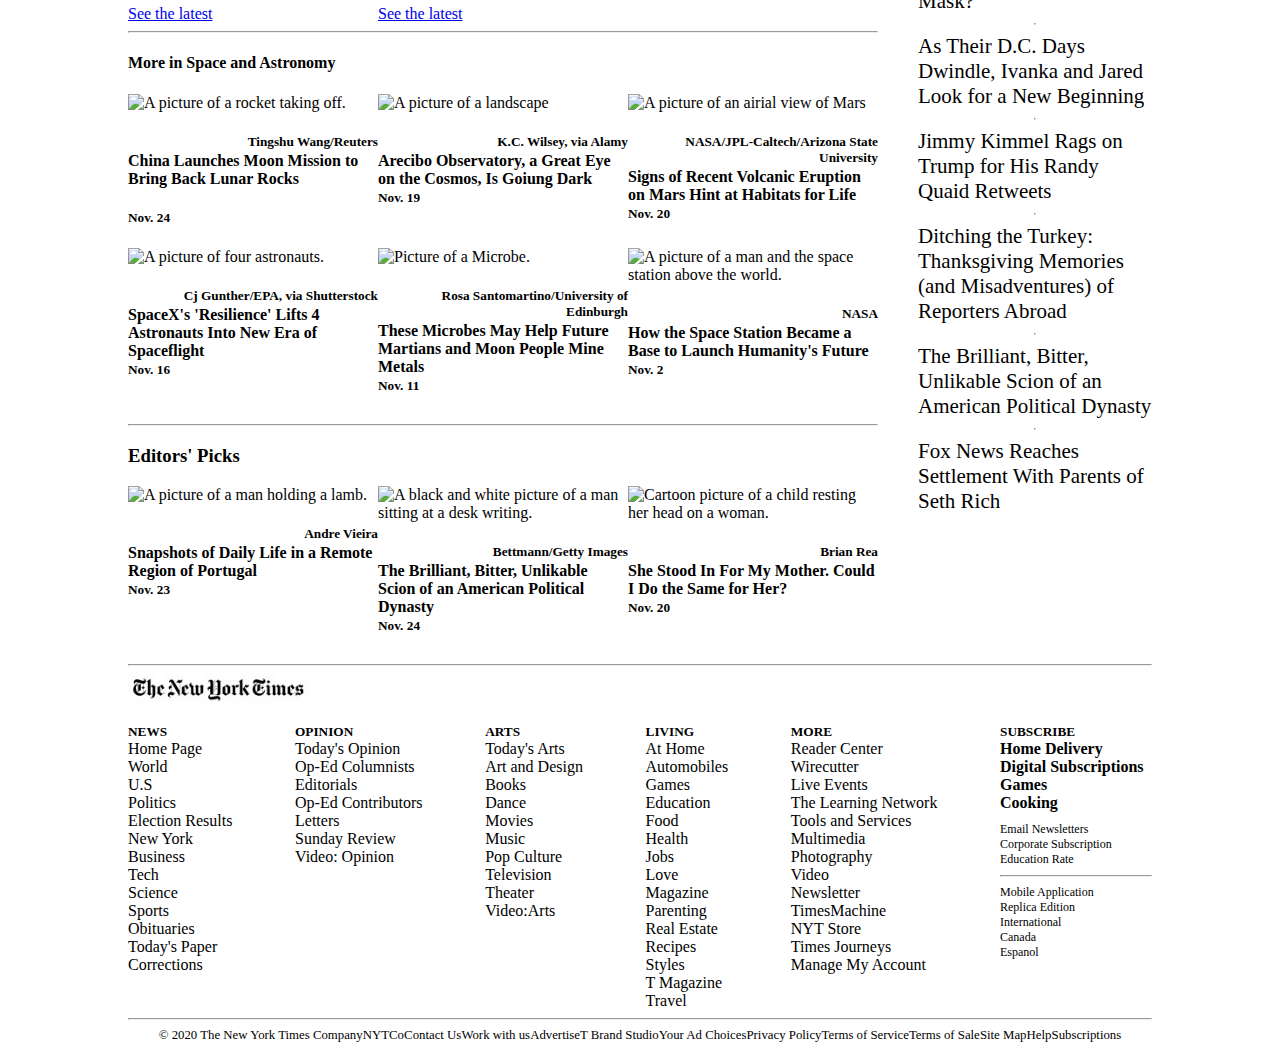
==== commit 6394afc6: "add space changes" ====
--- a/index.html
+++ b/index.html
@@ -482,7 +482,7 @@
             </div>
             <h5> WEEKLY </h5>
             <h3> At Home </h3>
-            <p style="font-size:18px;"> Our best suggestions for how to live a full and cultured life during the pandemic, at home. <br> <br> </p>
+            <p style="font-size:18px;"> Our best suggestions for how to live a full and cultured life during the pandemic, at home. <br> </p>
             <div class="latest">
             <a href="#" > See the latest </a>
             </div>
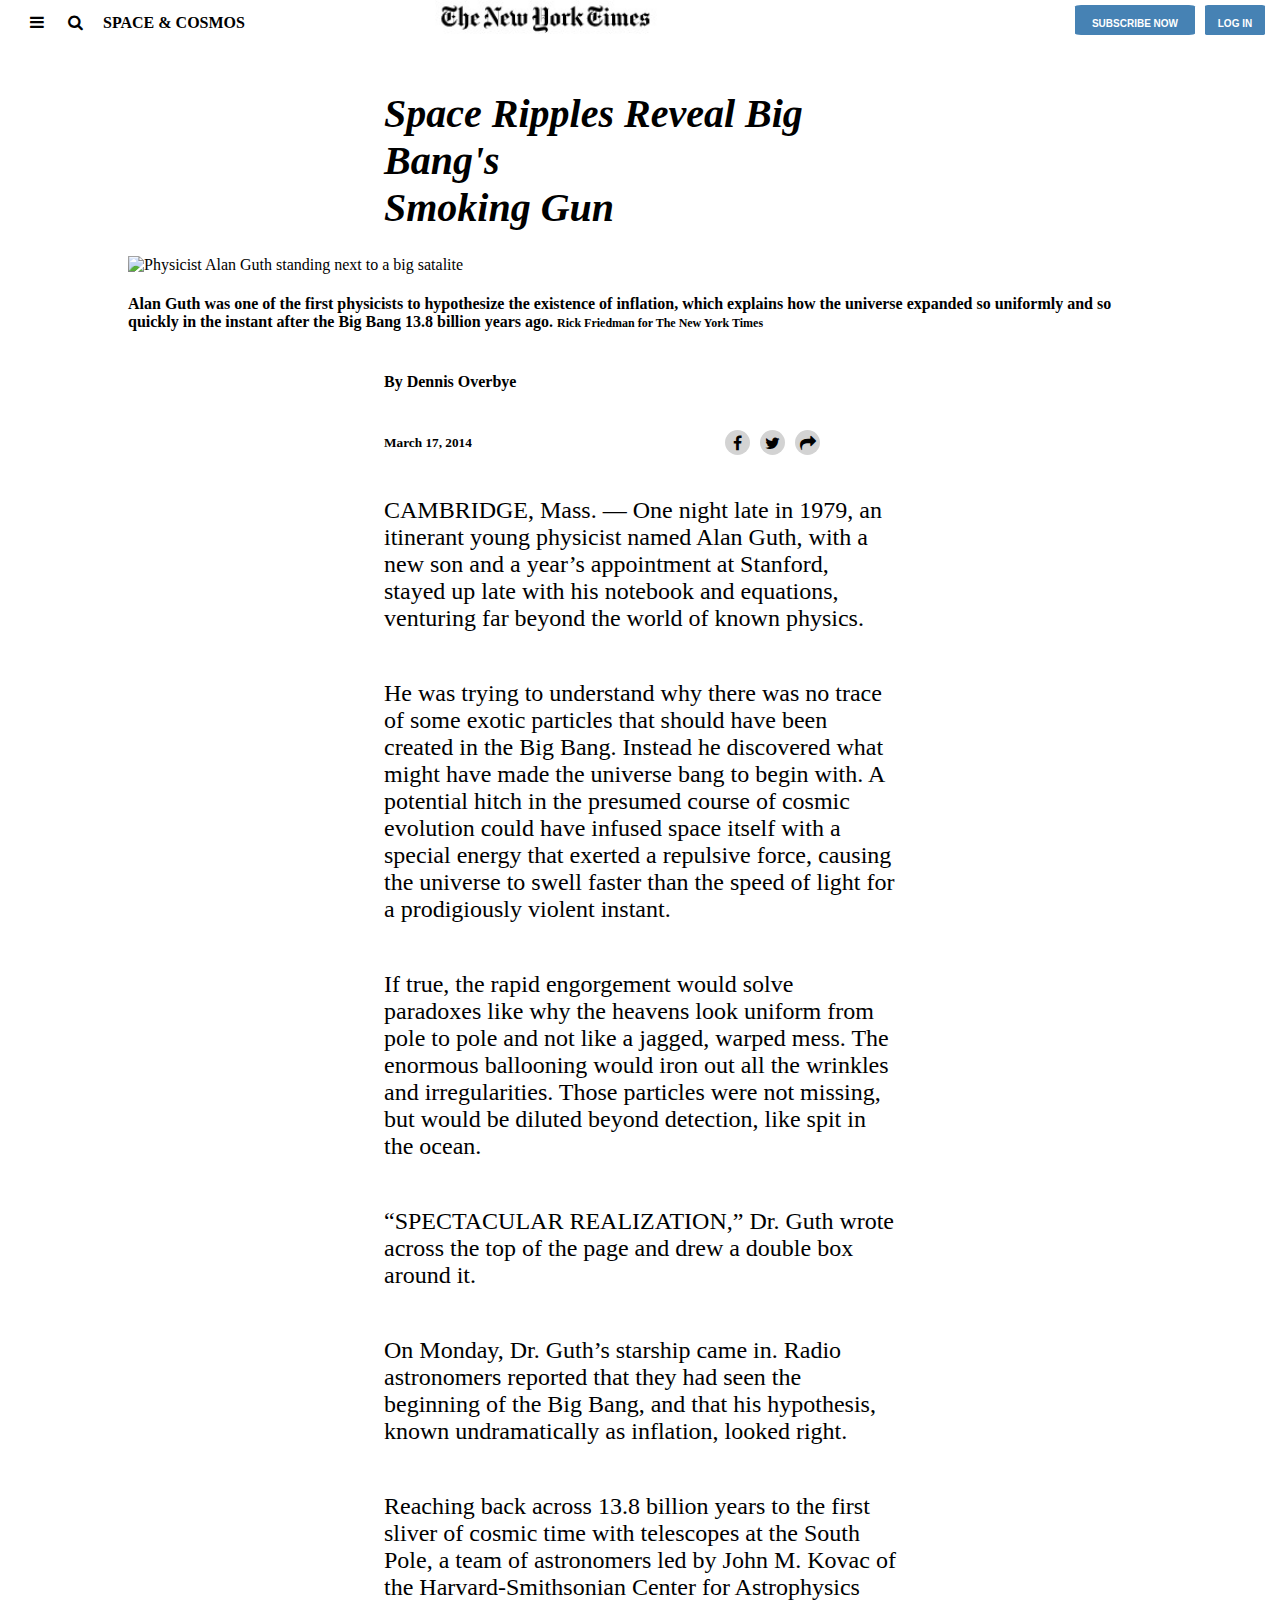
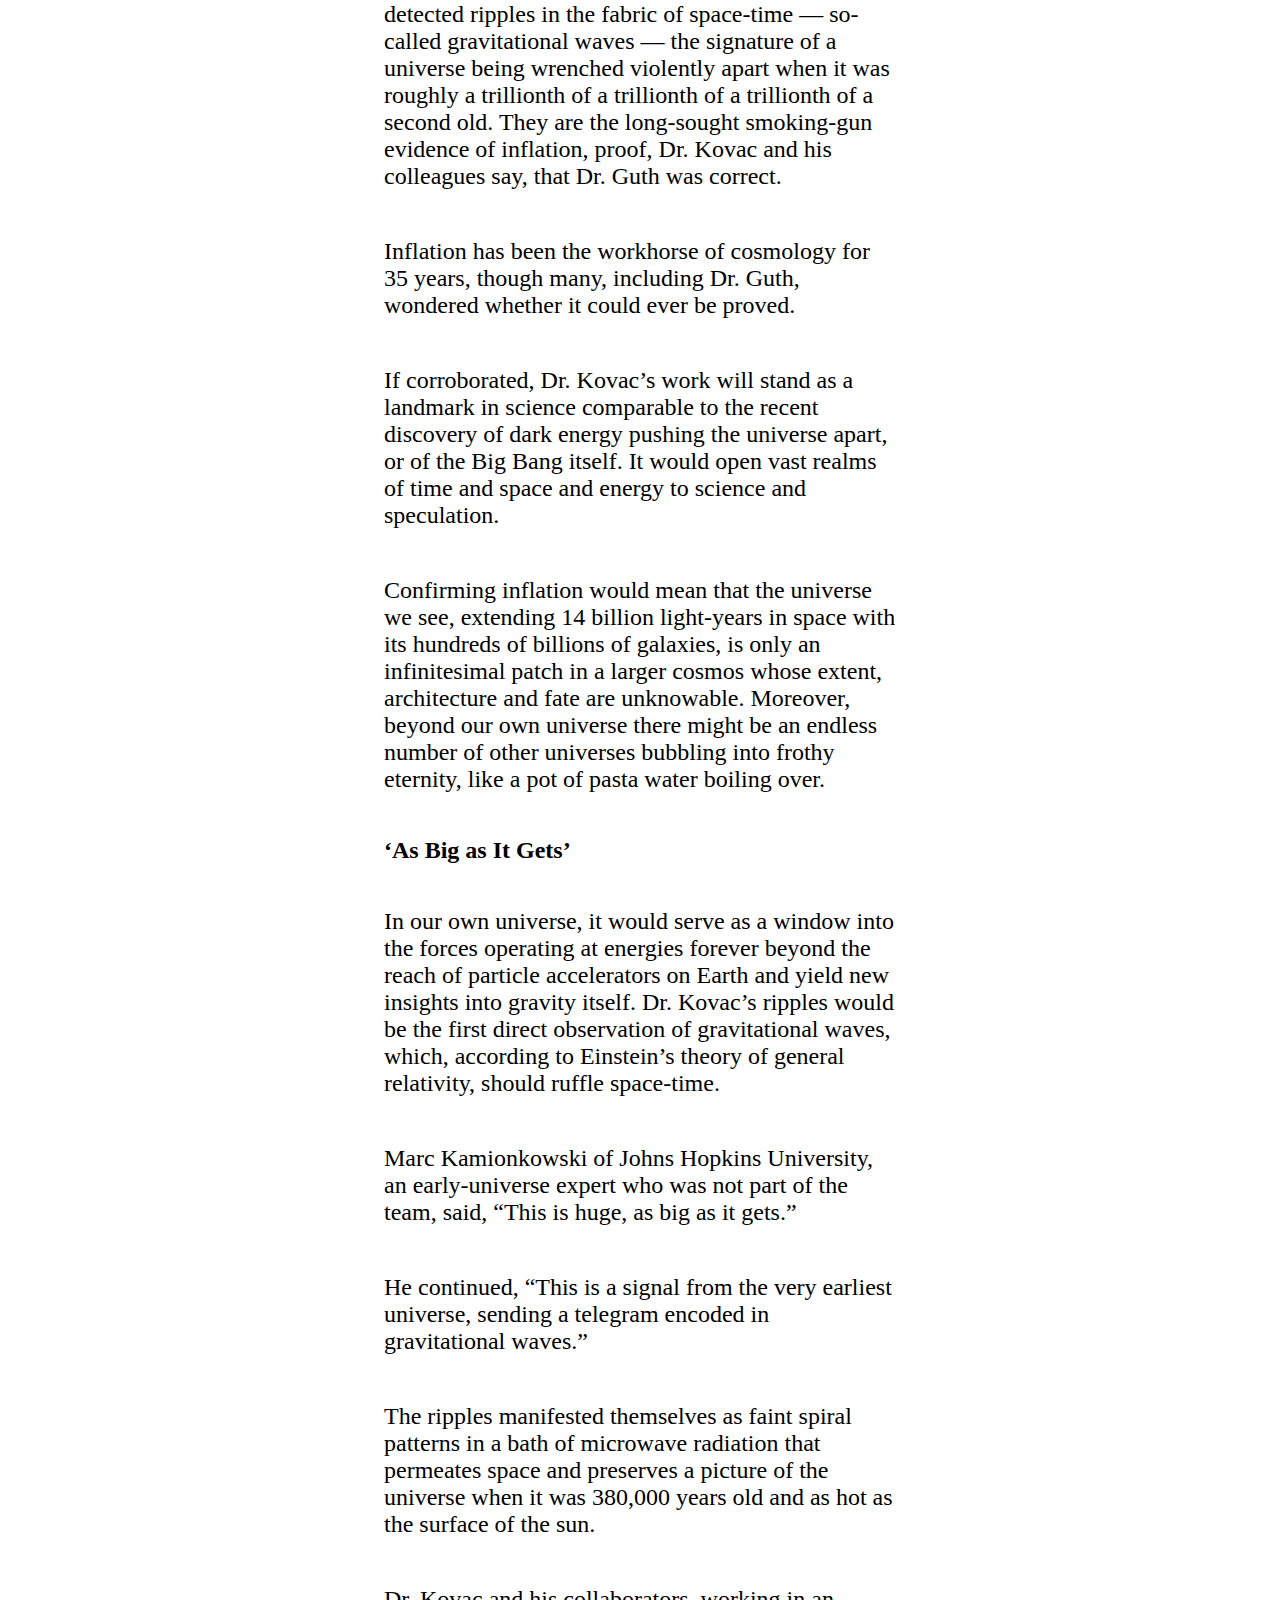
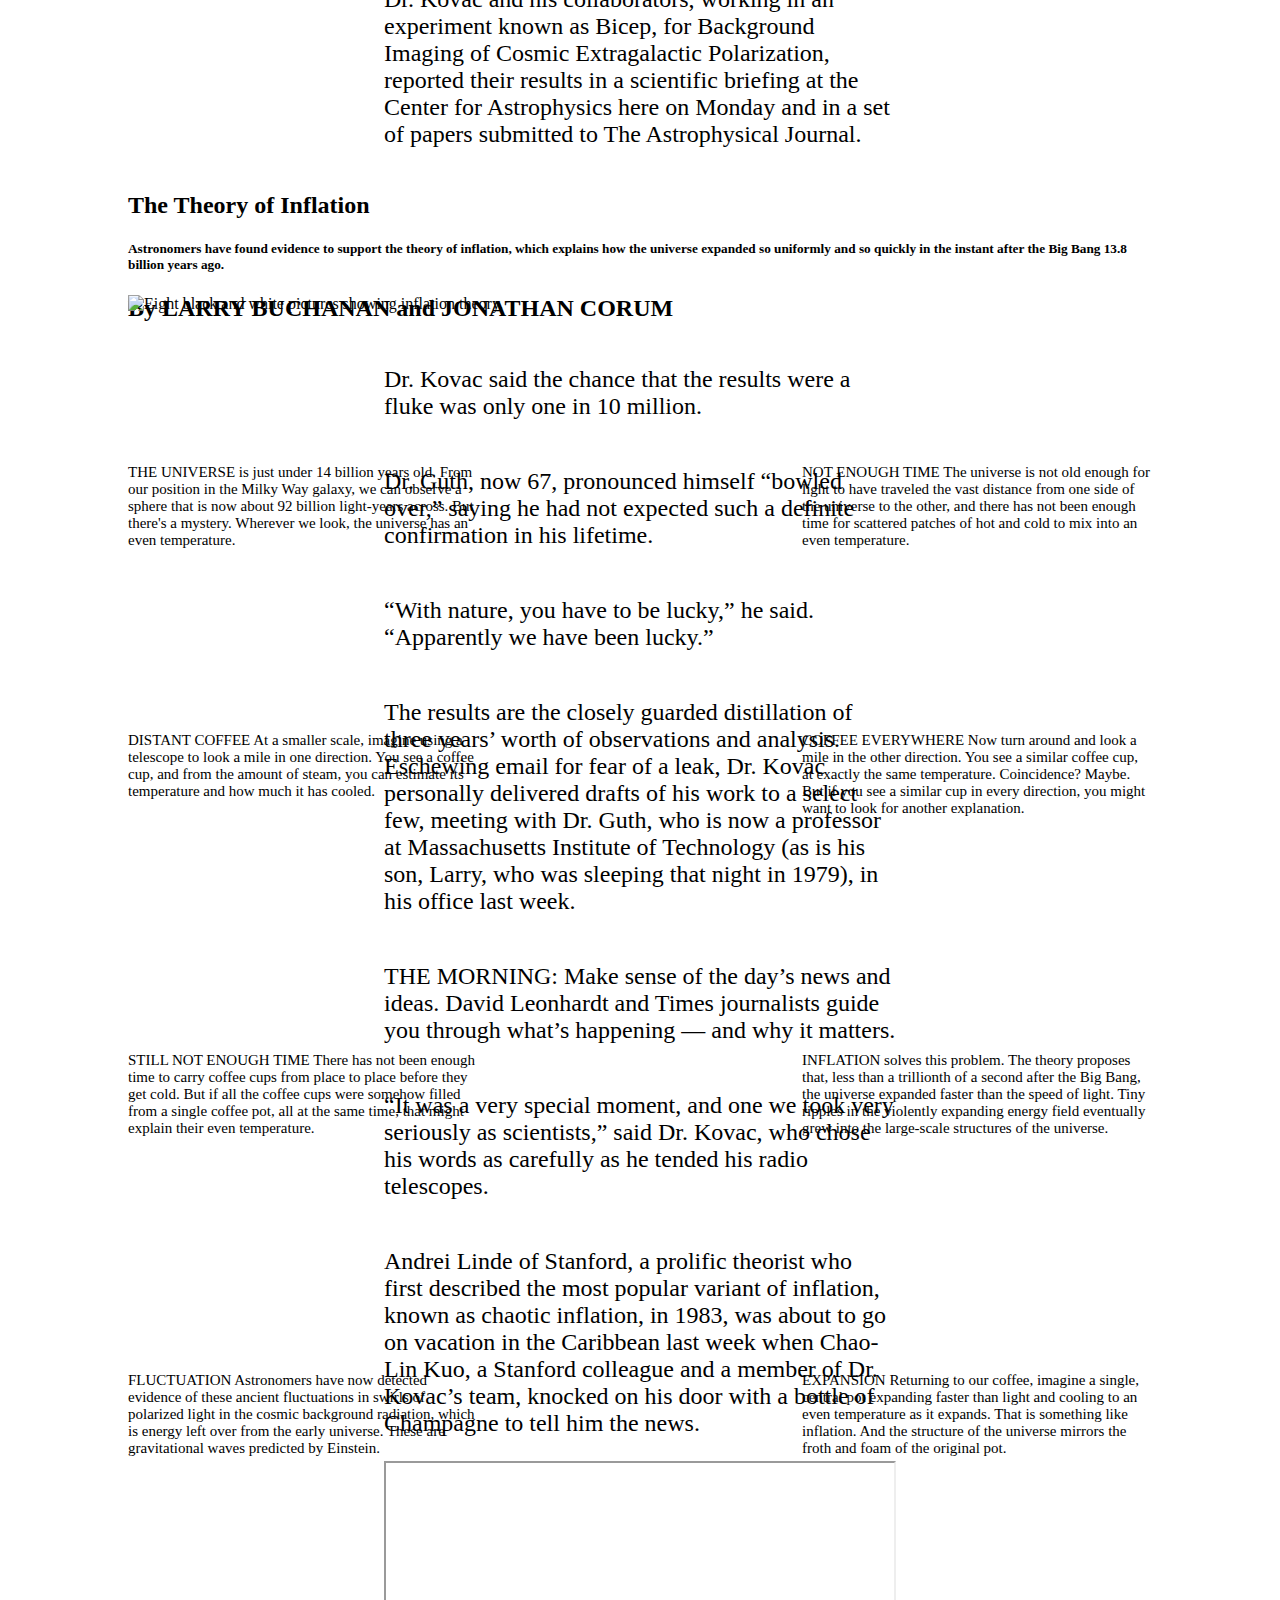
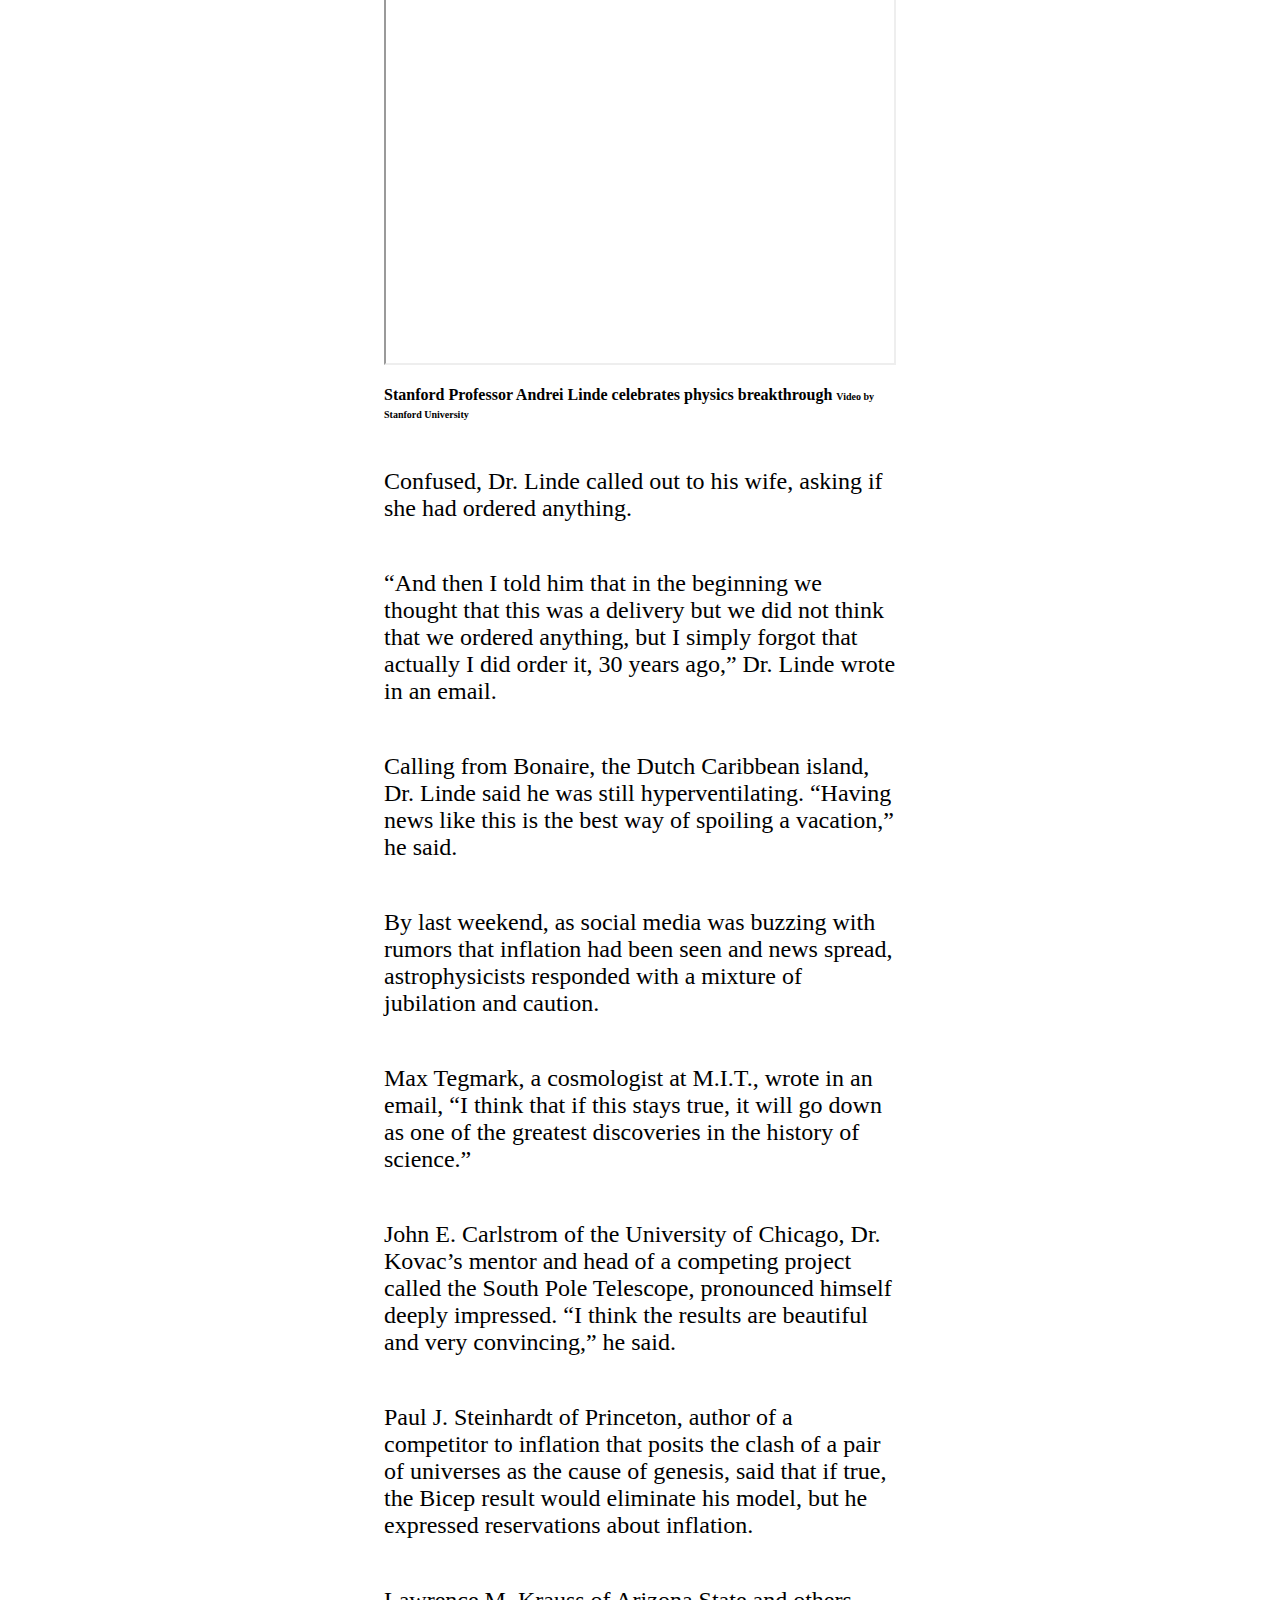
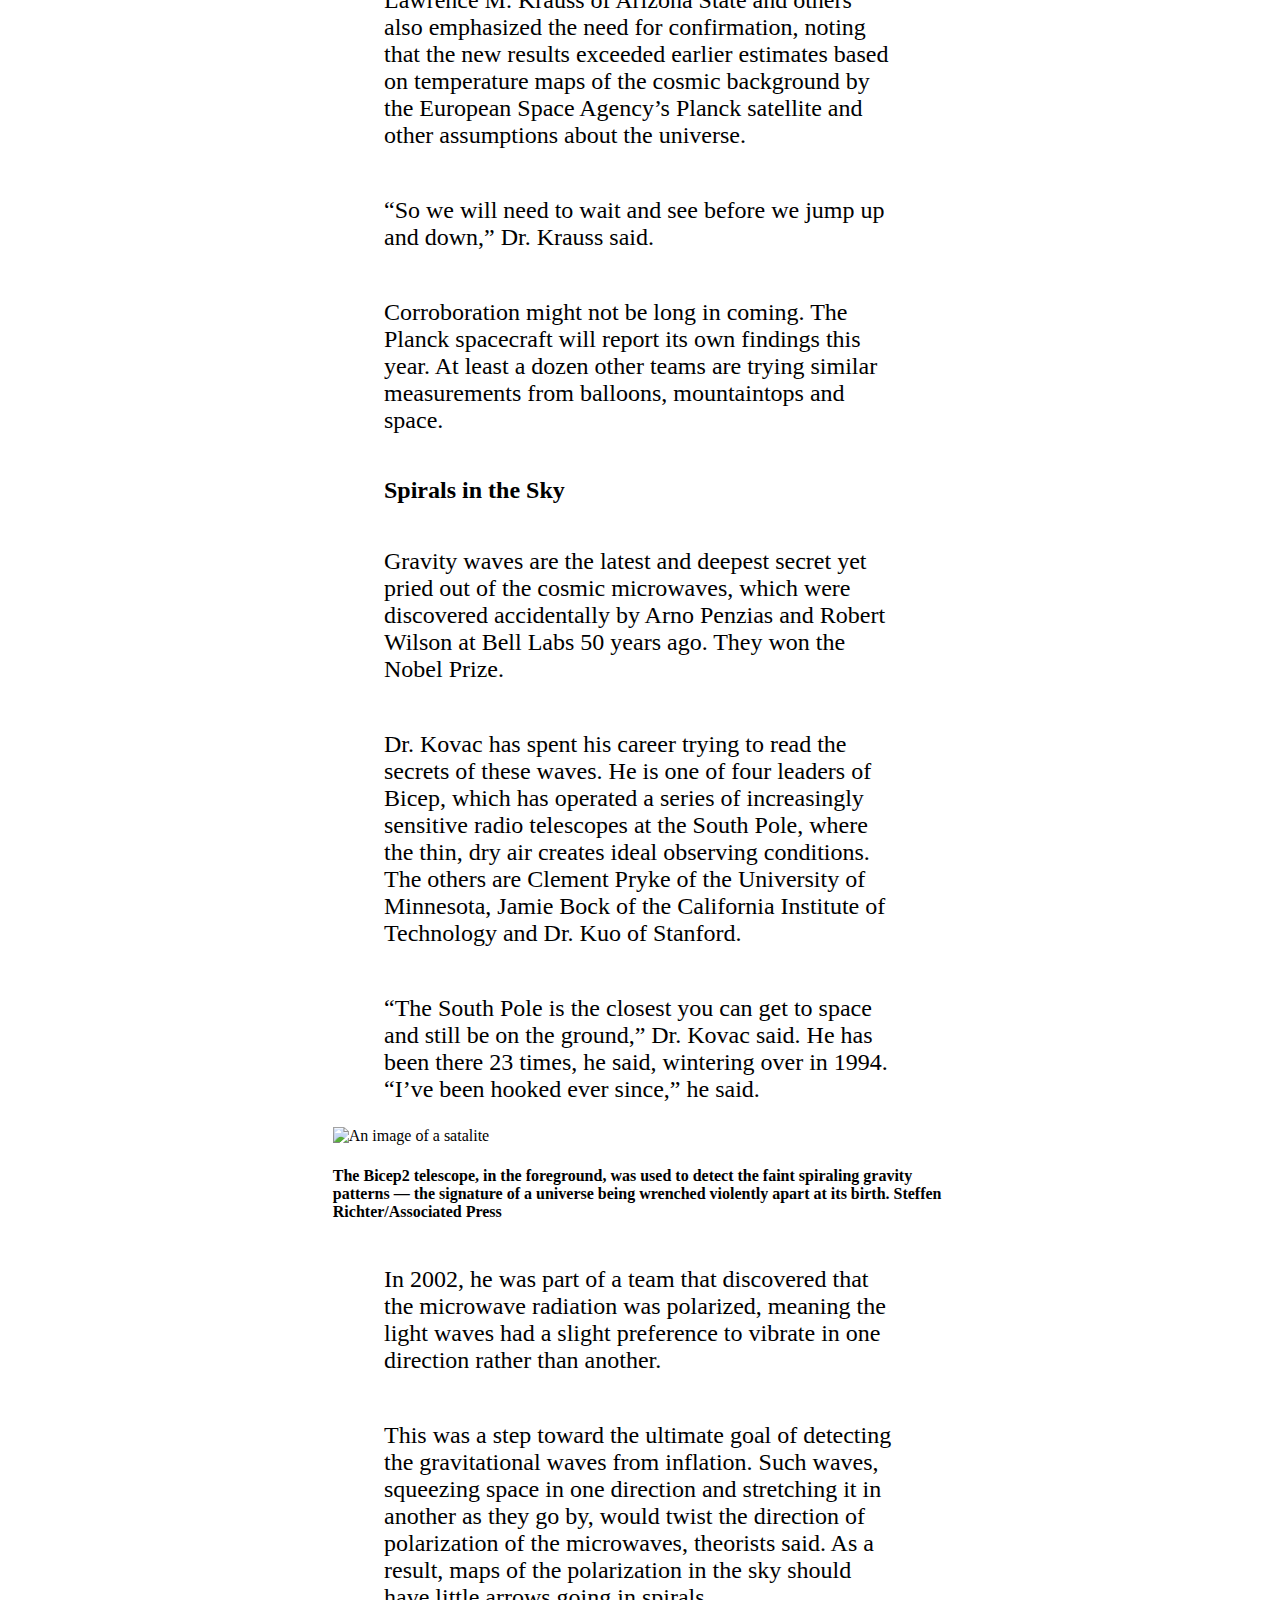
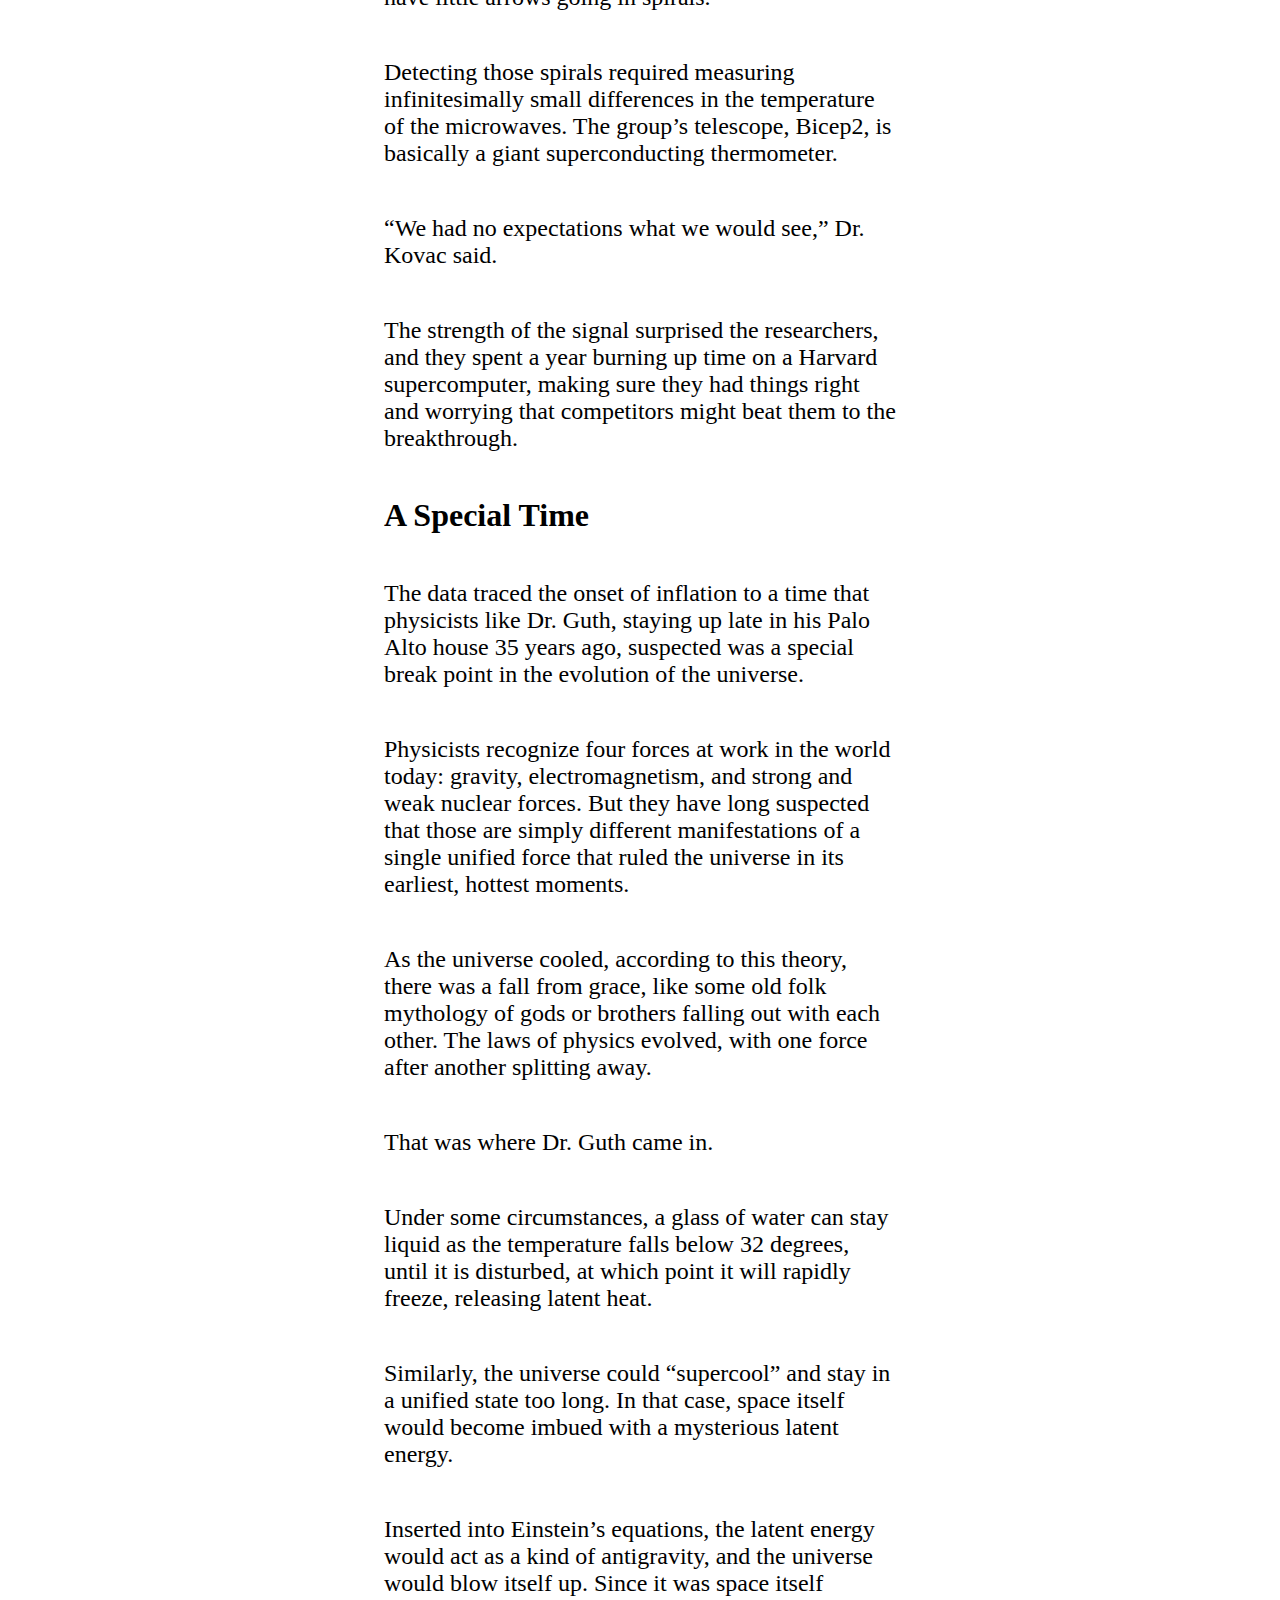
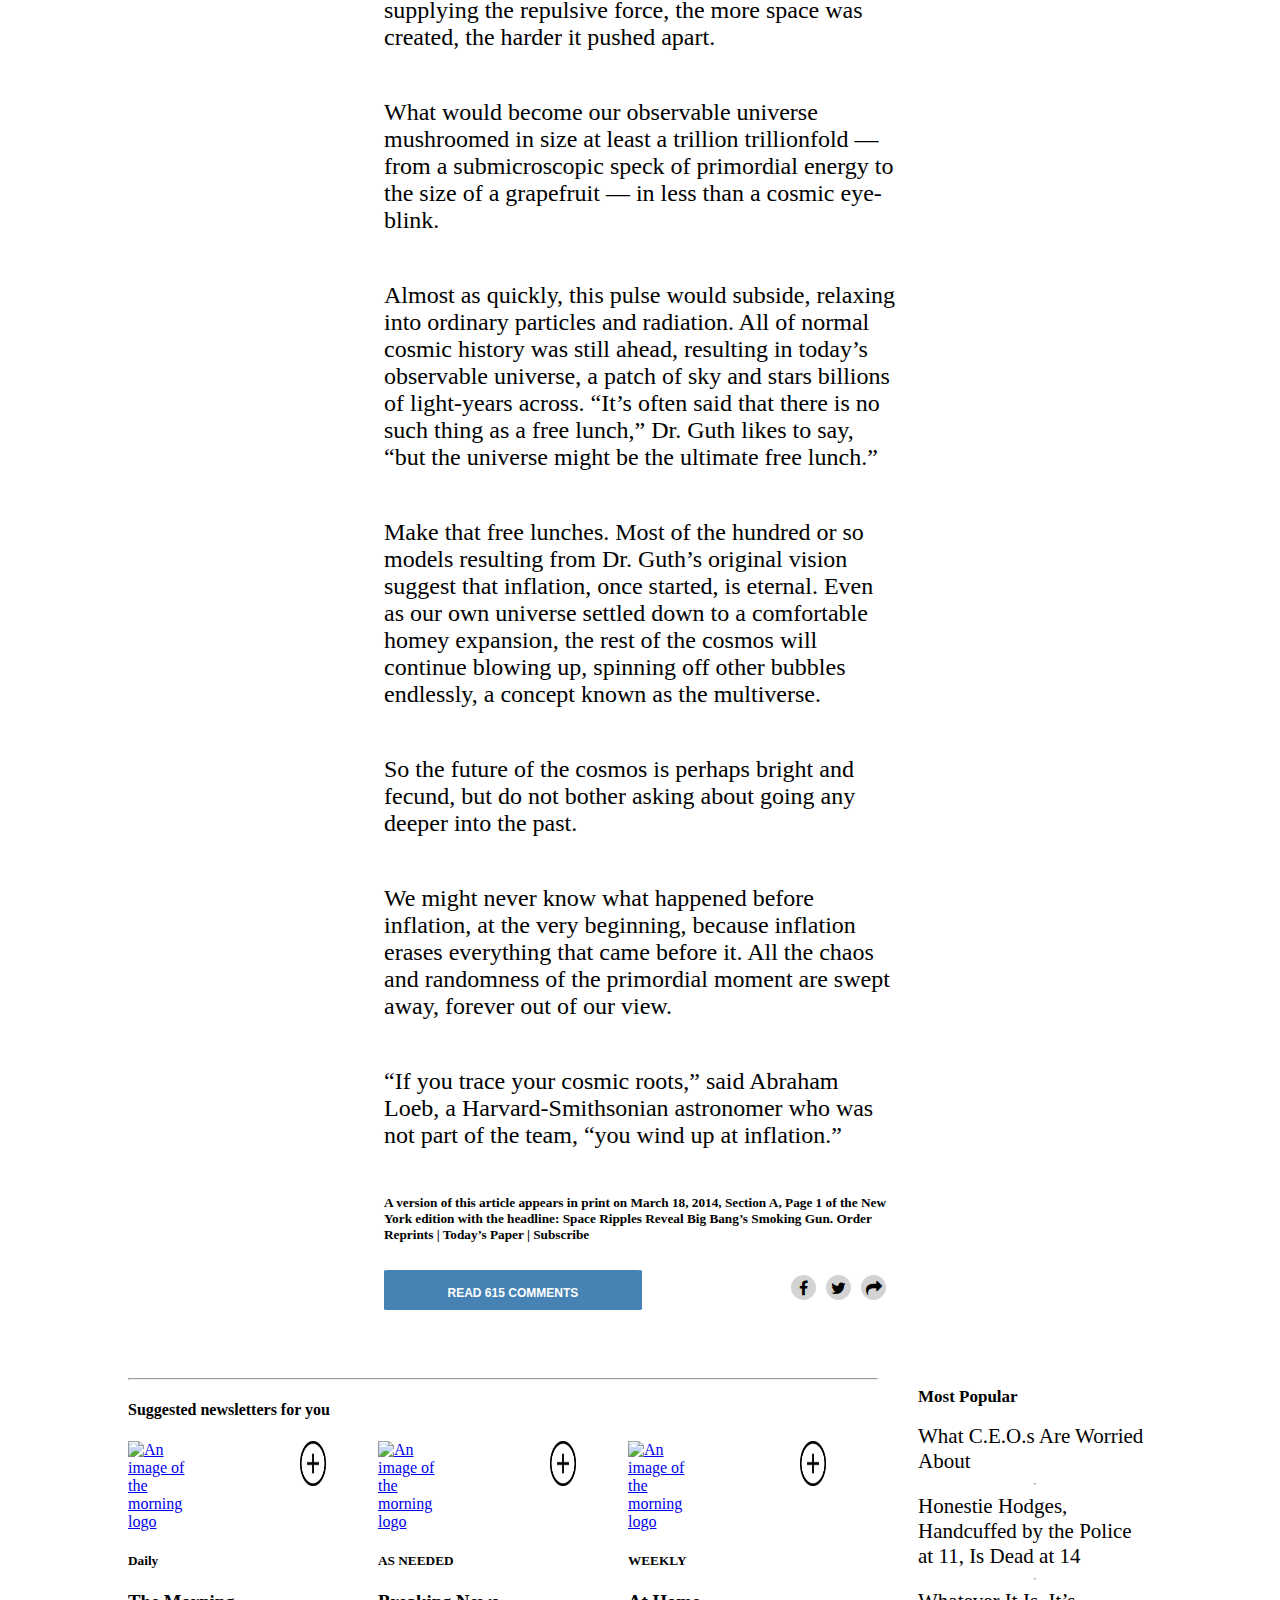
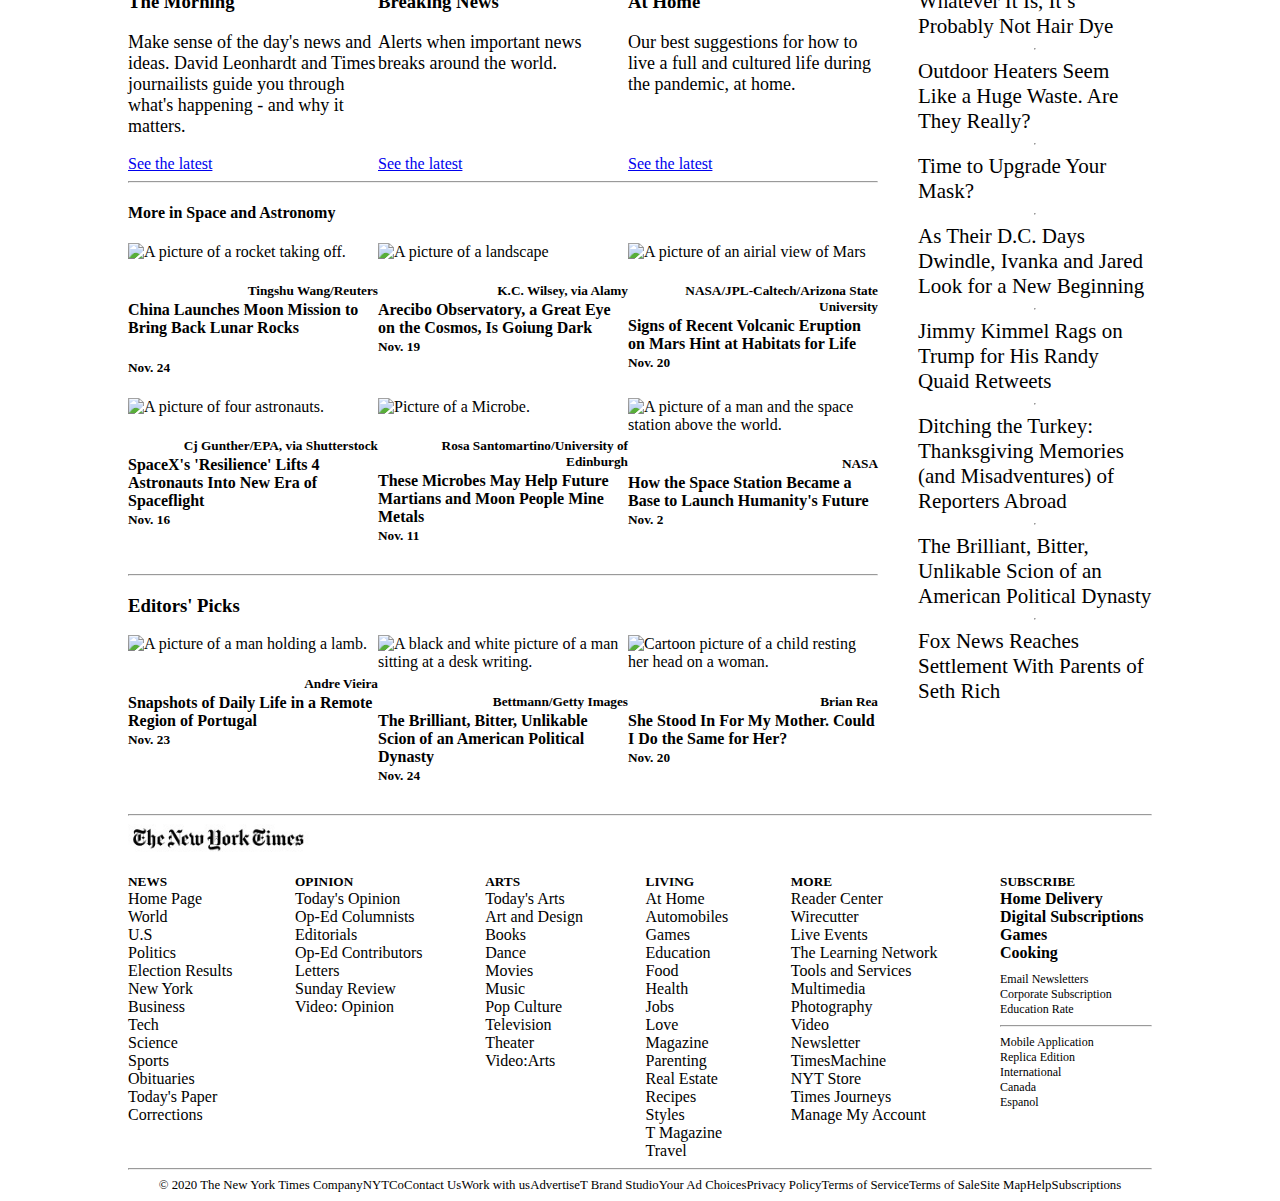
==== commit 4438599d: "add review changes" ====
--- a/index.html
+++ b/index.html
@@ -21,7 +21,7 @@
     </div>
 
     <a href="#" style="width:50%;">
-    <img src = "images/logo.jpg" alt = "NY Times logo" style="width:225px; margin-right:450px;"><!--This image is a screen shot from the article-->
+    <img src = "images/logo.jpg" alt = "NY Times logo" style="width:225px; margin-right:700px;"><!--This image is a screen shot from the article-->
     </a>
   
       <!--a href="#" class="nav-button"-->
@@ -39,7 +39,7 @@
     </div>
     <!--article-->
        
-    <header style="width:50%; text-align:left; margin-bottom:25px; margin-left:auto; margin-right:auto;"> Space Ripples Reveal Big Bang's Smoking Gun </header>
+    <header style="width:50%; text-align:left; margin-bottom:25px; margin-left:auto; margin-right:auto;"> Space Ripples Reveal Big Bang's <br> Smoking Gun </header>
     <img src = "images/nyt_pic1.jpg" alt = "Physicist Alan Guth standing next to a big satalite">
     <h4> Alan Guth was one of the first physicists to hypothesize the existence of inflation, which explains how the universe expanded so uniformly and so
        quickly in the instant after the Big Bang 13.8 billion years ago. <span style="font-size: 12px;"> Rick Friedman for The New York Times </span> </h4>
@@ -146,42 +146,42 @@
 
 
        <div class="text">
-          <div class="par1" style="width:250px; margin-top:15%; margin-bottom:15%;">  
+          <div class="par1" style="width:350px; margin-top:15%;">  
           <p>
         THE UNIVERSE is just under 14 billion years old. From our position in the Milky Way galaxy, we can observe a sphere that is now
         about 92 billion light-years across. But there's a mystery. Wherever we look, the universe has an even temperature.
       </p>
       </div>
 
-    <div class="par1" style="width:250px; margin-top:15%">
+    <div class="par1" style="width:350px; margin-top:15%">
     <p>
         NOT ENOUGH TIME  The universe is not old enough for light to have traveled the vast distance from one side of the universe to the other,
         and there has not been enough time for scattered patches of hot and cold to mix into an even temperature.
       </p>
       </div>
 
-      <div class="par1" style="width:250px; margin-top:15%">
+      <div class="par1" style="width:350px; margin-top:15%">
       <p>
         DISTANT COFFEE  At a smaller scale, imagine using a telescope to look a mile in one direction. You see a coffee cup, and from the amount
         of steam, you can estimate its temperature and how much it has cooled.
       </p>
       </div>
 
-      <div class="par1" style="width:250px; margin-top:15%">
+      <div class="par1" style="width:350px; margin-top:15%">
       <p>
         COFFEE EVERYWHERE  Now turn around and look a mile in the other direction. You see a similar coffee cup, at exactly the same temperature.
         Coincidence? Maybe. But if you see a similar cup in every direction, you might want to look for another explanation.
       </p>
       </div>
 
-      <div class="par1" style="width:250px;">
+      <div class="par1" style="width:350px; margin-top:20%;">
       <p>
         STILL NOT ENOUGH TIME  There has not been enough time to carry coffee cups from place to place before they get cold. But if all the
         coffee cups were somehow filled from a single coffee pot, all at the same time, that might explain their even temperature.
       </p>
       </div>
 
-      <div class="par1" style="width:250px;">
+      <div class="par1" style="width:350px; margin-top:20%">
       <p>
         INFLATION  solves this problem. The theory proposes that, less than a trillionth of a second after the Big Bang, the universe expanded
         faster than the speed of light. Tiny ripples in the violently expanding energy field eventually grew into the large-scale structures
@@ -189,14 +189,14 @@
       </p>
       </div>
 
-      <div class="par1" style="width:250px;">
+      <div class="par1" style="width:350px; margin-top:20%;">
       <p>
         FLUCTUATION  Astronomers have now detected evidence of these ancient fluctuations in swirls of polarized light in the cosmic background
         radiation, which is energy left over from the early universe. These are gravitational waves predicted by Einstein.
       </p>
       </div>
 
-      <div class="par1" style="width:250px;">
+      <div class="par1" style="width:350px; margin-top:20%;">
       <p> 
         EXPANSION  Returning to our coffee, imagine a single, central pot expanding faster than light and cooling to an even temperature as it
         expands. That is something like inflation. And the structure of the universe mirrors the froth and foam of the original pot.
@@ -246,12 +246,12 @@
         knocked on his door with a bottle of Champagne to tell him the news.
       </p>
 
-      <iframe width="560" height="315" src="https://www.youtube.com/embed/ZlfIVEy_YOA" allow="accelerometer; autoplay;
+
+      <iframe  height="500" src="https://www.youtube.com/embed/ZlfIVEy_YOA" allow="accelerometer; autoplay;
        clipboard-write; encrypted-media; gyroscope; picture-in-picture" allowfullscreen> </iframe>
 
-      <h4> Stanford Professor Andrei Linde celebrates physics breakthrough </h4>
-
-      <h5> Video by Stanford University </h5>
+      <h4 style="width:500px;"> Stanford Professor Andrei Linde celebrates physics breakthrough <span style="font-size:10px;"> Video by <br>Stanford University </span> </h4>
+
 
       <p>
         Confused, Dr. Linde called out to his wife, asking if she had ordered anything.
@@ -449,7 +449,7 @@
           <div style="width:250px;">
             <div class="pcs" style="display:flex;">
             <a href="#"> <img src="images/morning_logo.jpg" alt="An image of the morning logo" style="width:60%; margin-left:0;"> </a>
-            <a href="#"> <img src="images/plus.png" alt="An image of an add sign" style="width:20%; height:50%; border:solid black; border-radius:50%;"> </a>
+            <a href="#"> <img src="images/plus_circle.png" alt="An image of an add sign" style="width:20%; height:50%;"> </a>
         </div>
 
             <h5> Daily </h5>
@@ -463,7 +463,7 @@
           <div style="width:250px;">
             <div style="display:flex;"> 
             <a href="#"> <img src="images/morning_logo.jpg" alt="An image of the morning logo" style="width:60%; margin-left:0;"> </a>
-            <a href="#"> <img src="images/plus.png" alt="An image of an add sign" style="width:20%; height:50%; border:solid black; border-radius:50%;"> </a>
+            <a href="#"> <img src="images/plus_circle.png" alt="An image of an add sign" style="width:20%; height:50%;"> </a>
             
             </div>
             <h5> AS NEEDED </h5>
@@ -478,11 +478,11 @@
           <div style="width:250px"> 
             <div style="display:flex;">
             <a href="#"> <img src="images/morning_logo.jpg" alt="An image of the morning logo" style="width:60%; margin-left:0;"> </a>
-            <a href="#"> <img src="images/plus.png" alt="An image of an add sign" style=" width:20%; height:50%; border:solid black; border-radius:50%;"> </a>
+            <a href="#"> <img src="images/plus_circle.png" alt="An image of an add sign" style=" width:20%; height:50%;"> </a>
             </div>
             <h5> WEEKLY </h5>
             <h3> At Home </h3>
-            <p style="font-size:18px;"> Our best suggestions for how to live a full and cultured life during the pandemic, at home. <br> </p>
+            <p style="font-size:18px;"> Our best suggestions for how to live a full and cultured life during the pandemic, at home. <br> <br> <br></p>
             <div class="latest">
             <a href="#" > See the latest </a>
             </div>
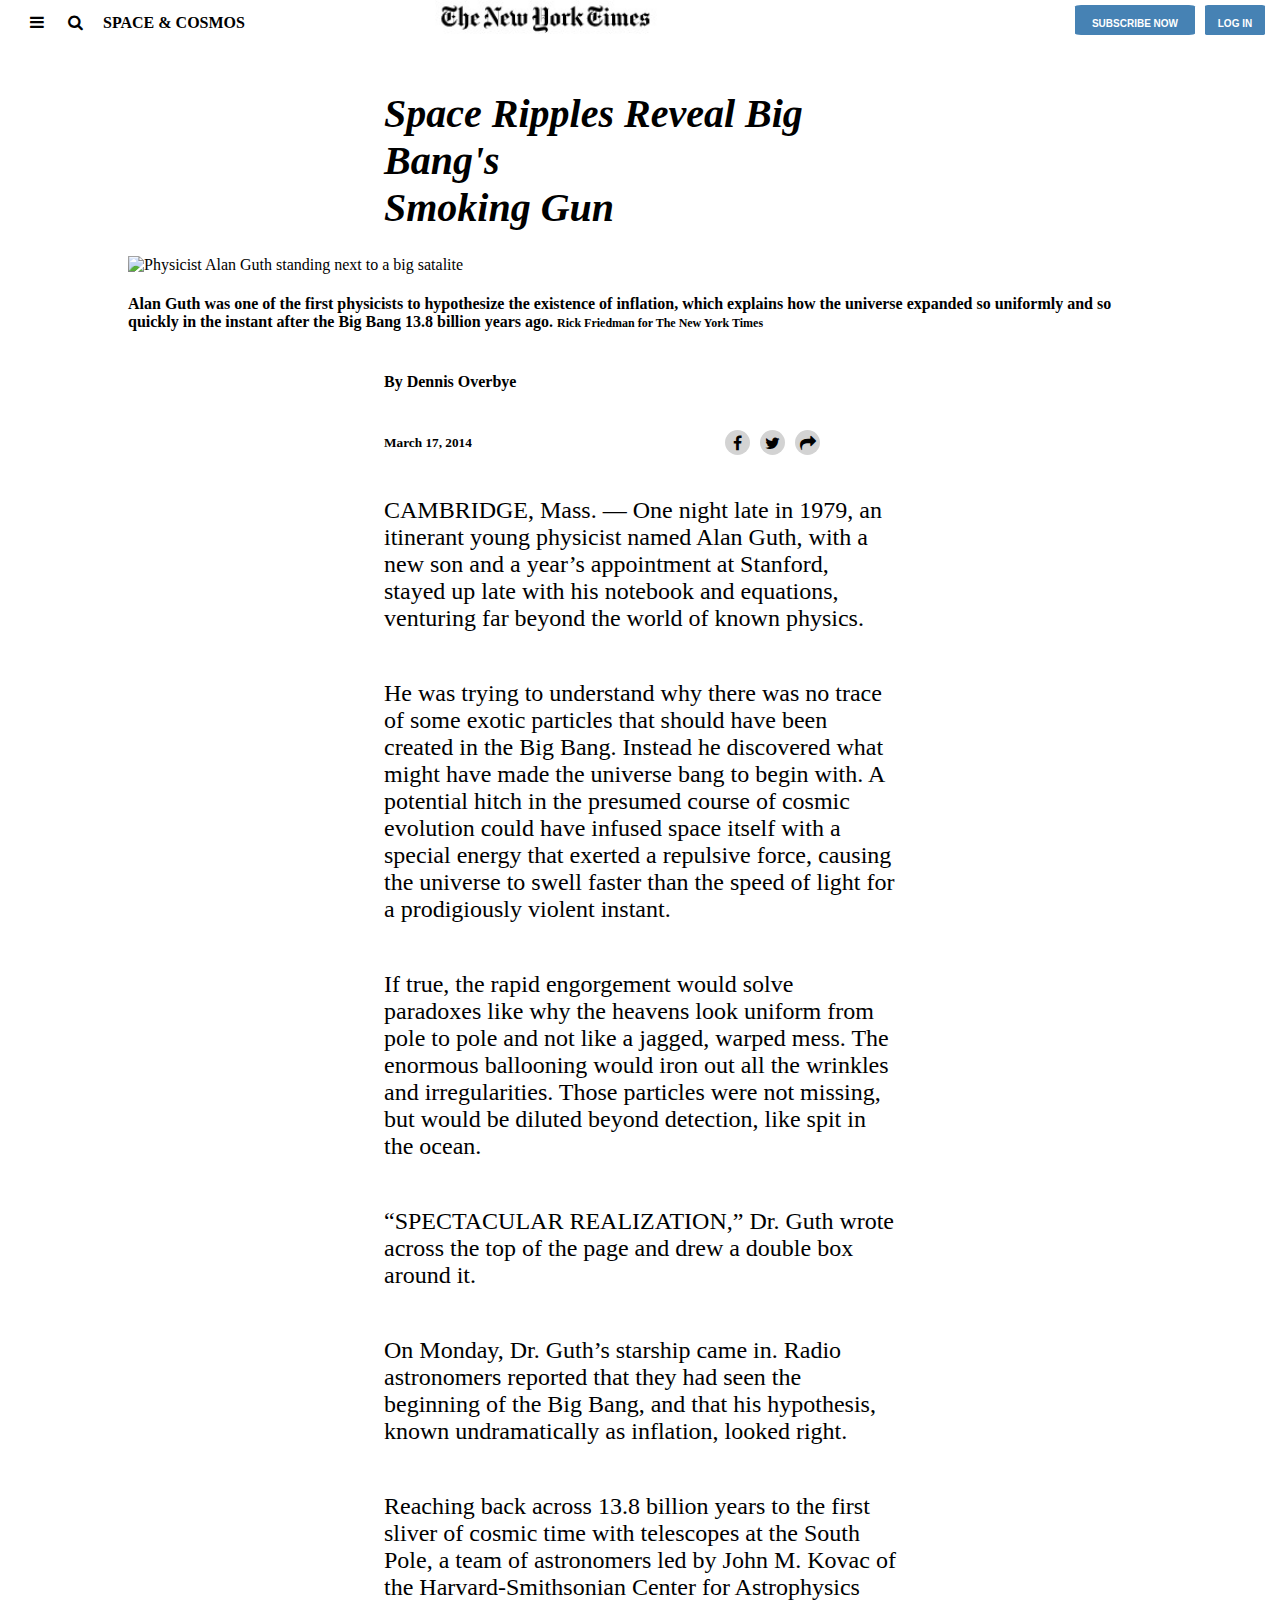
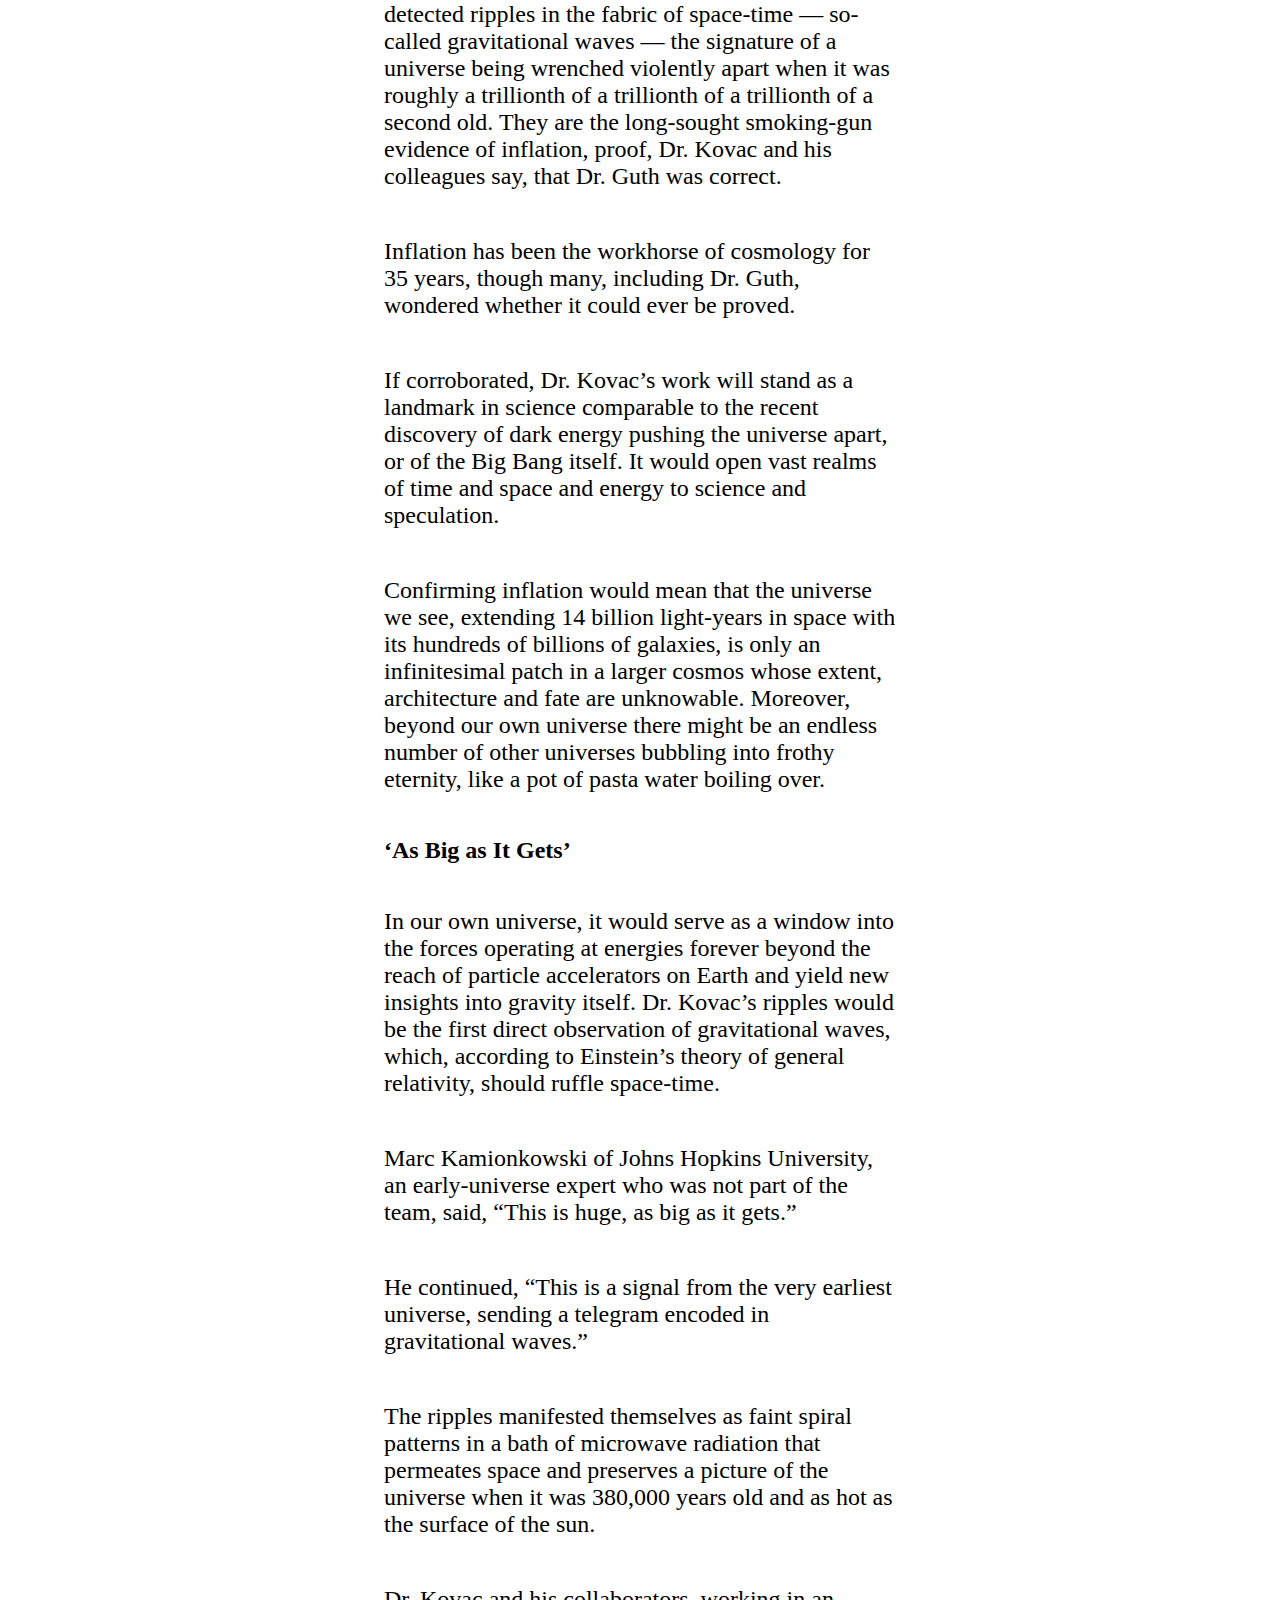
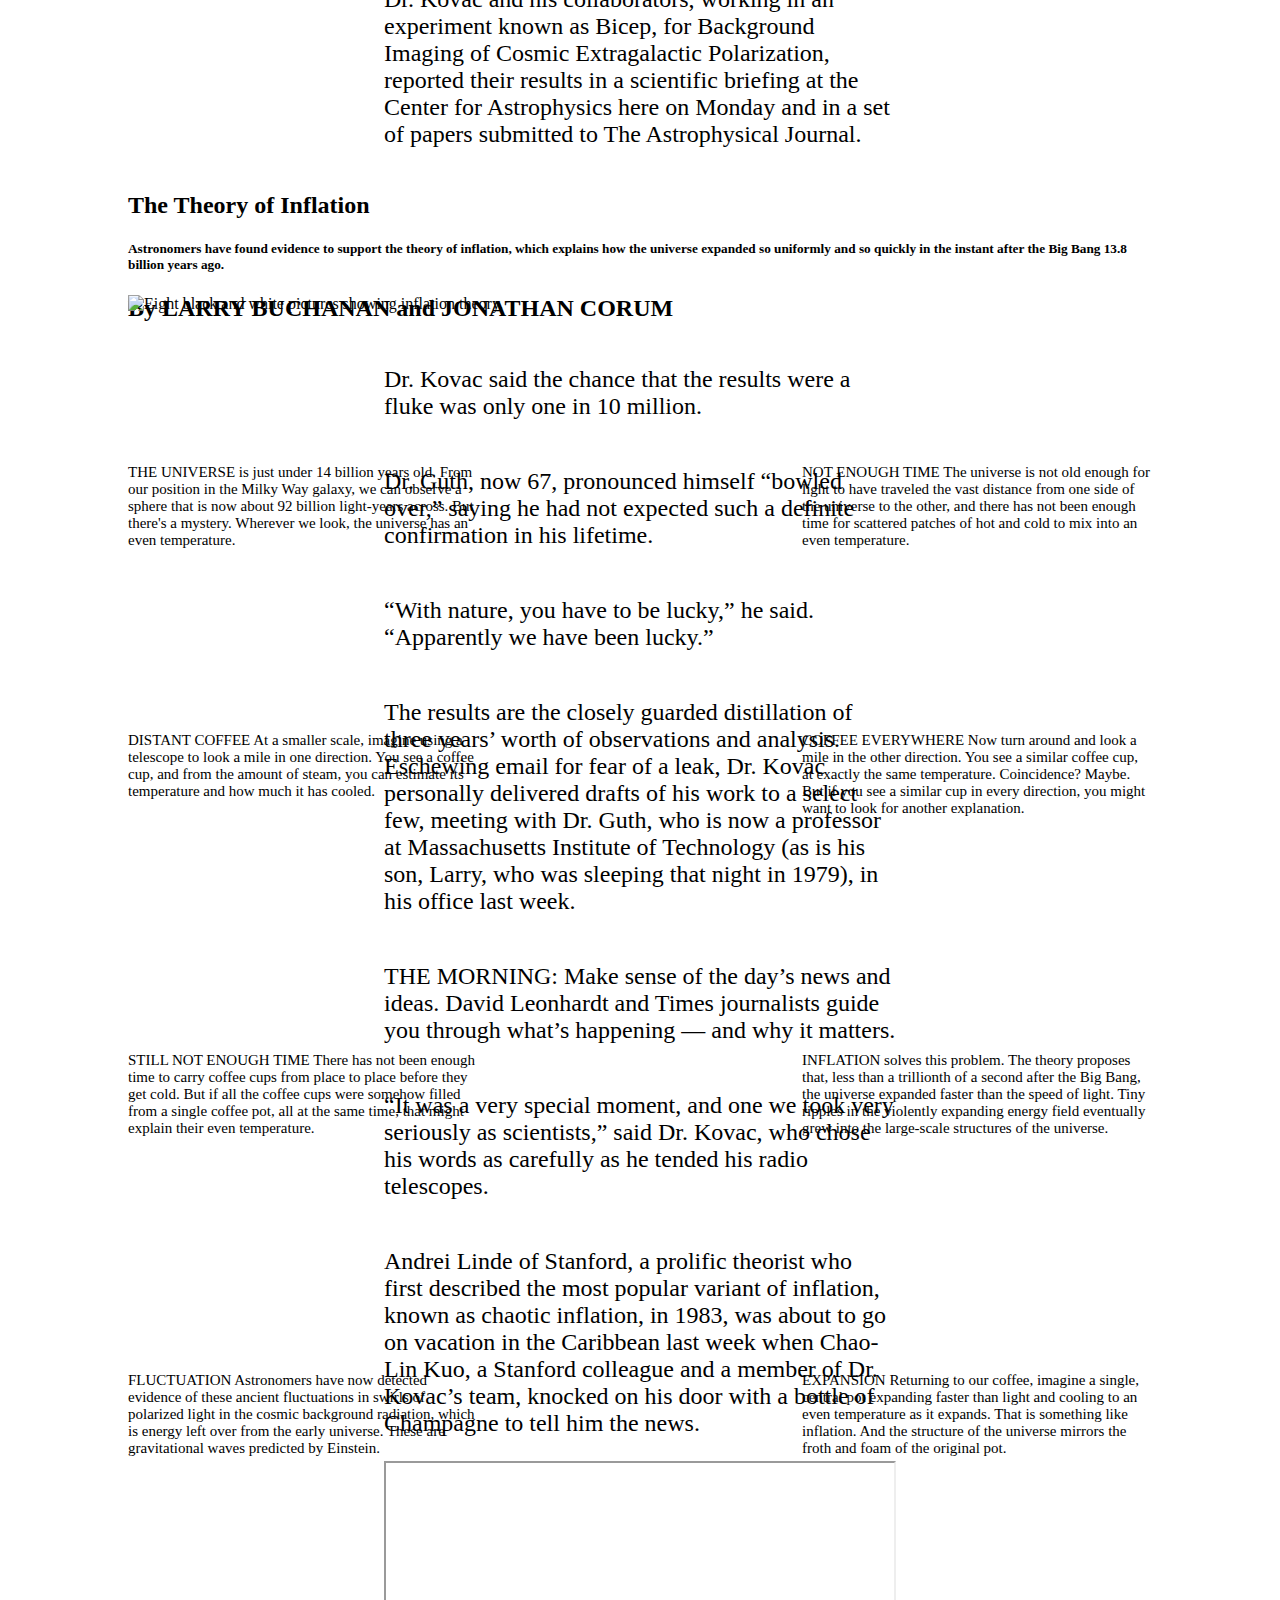
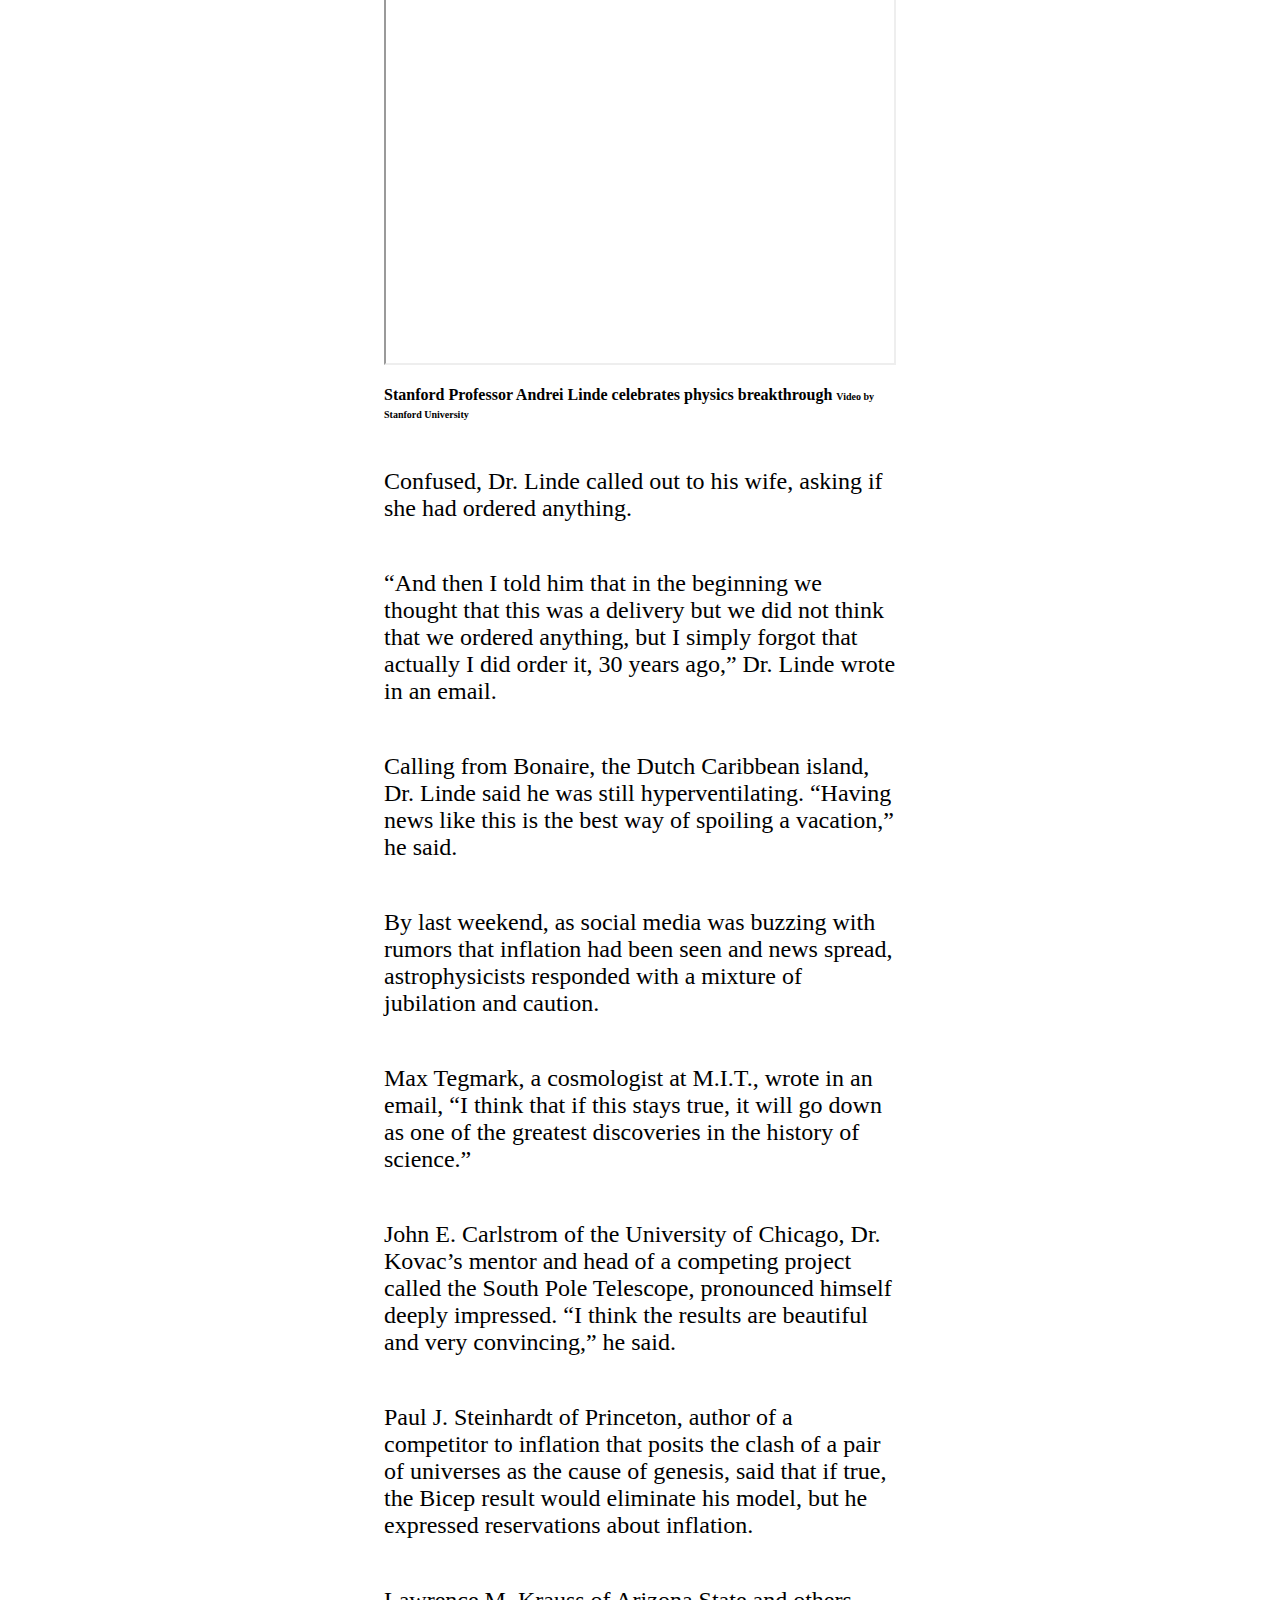
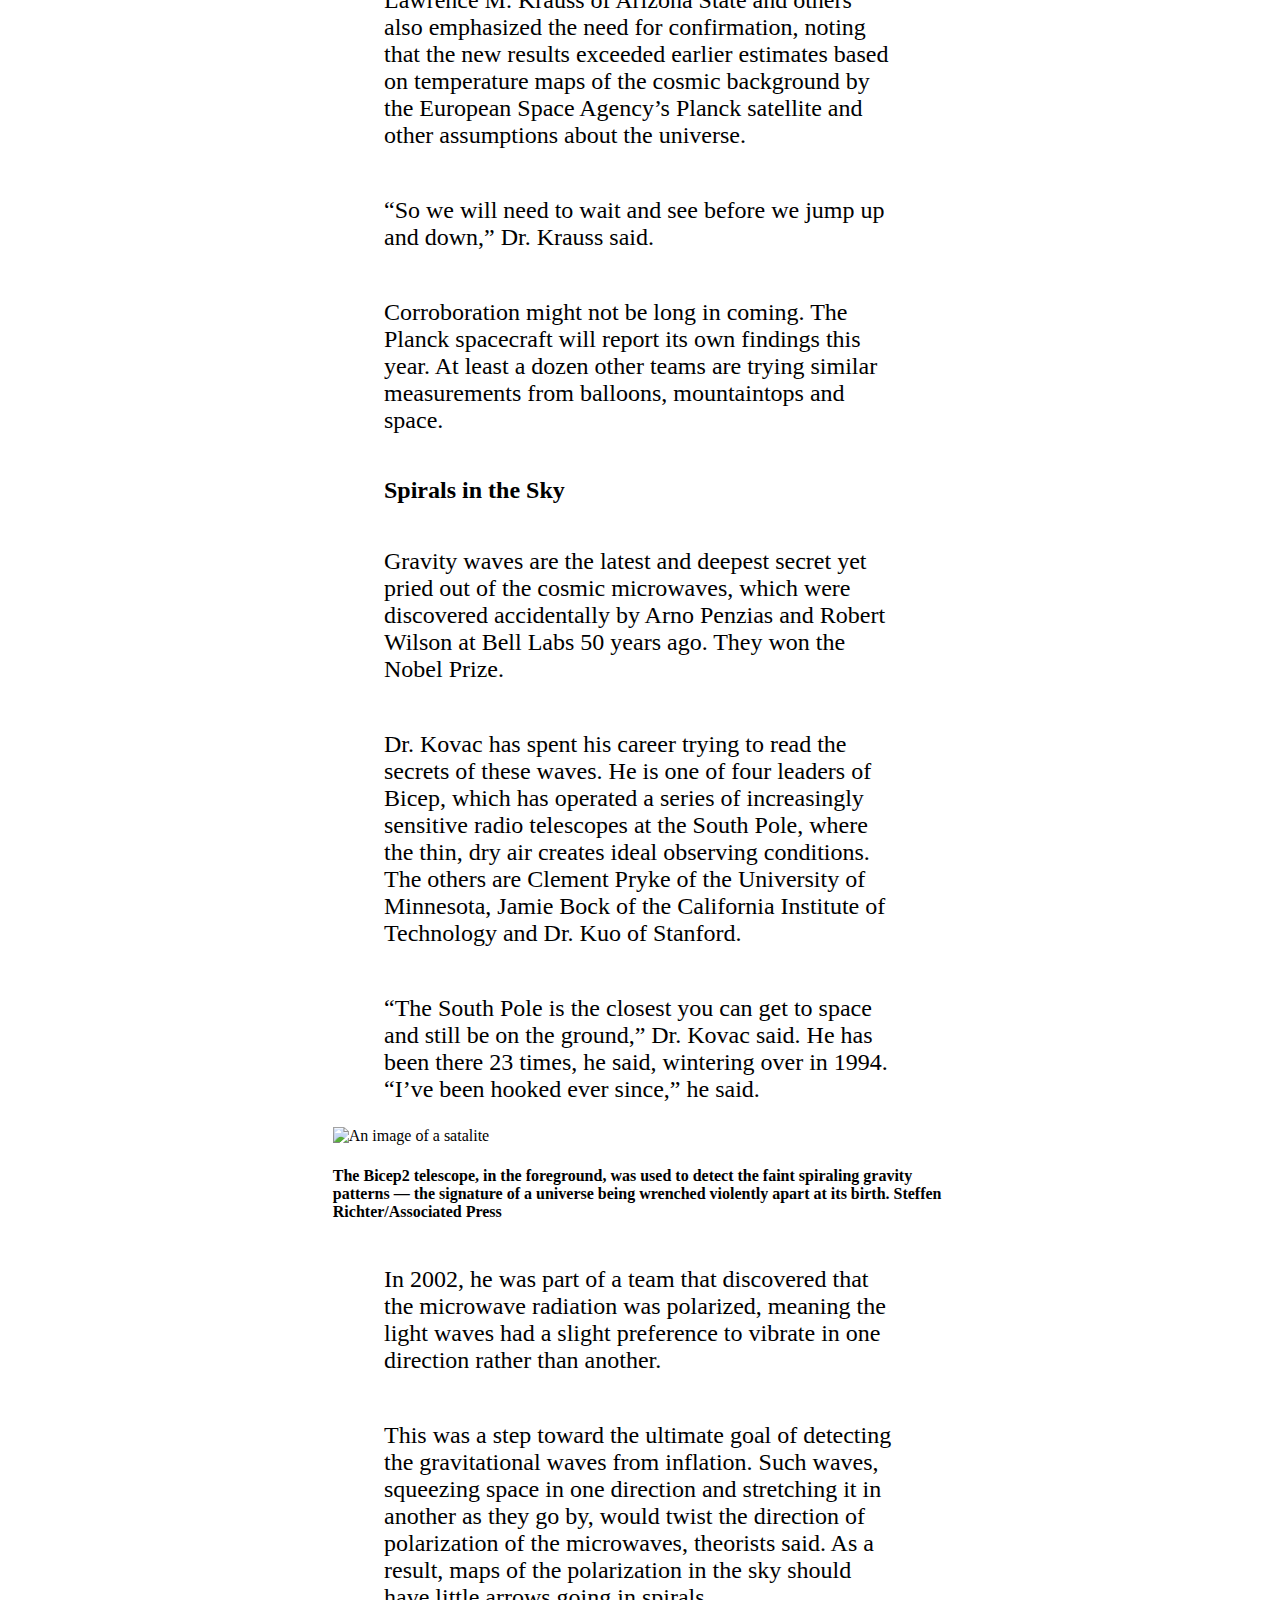
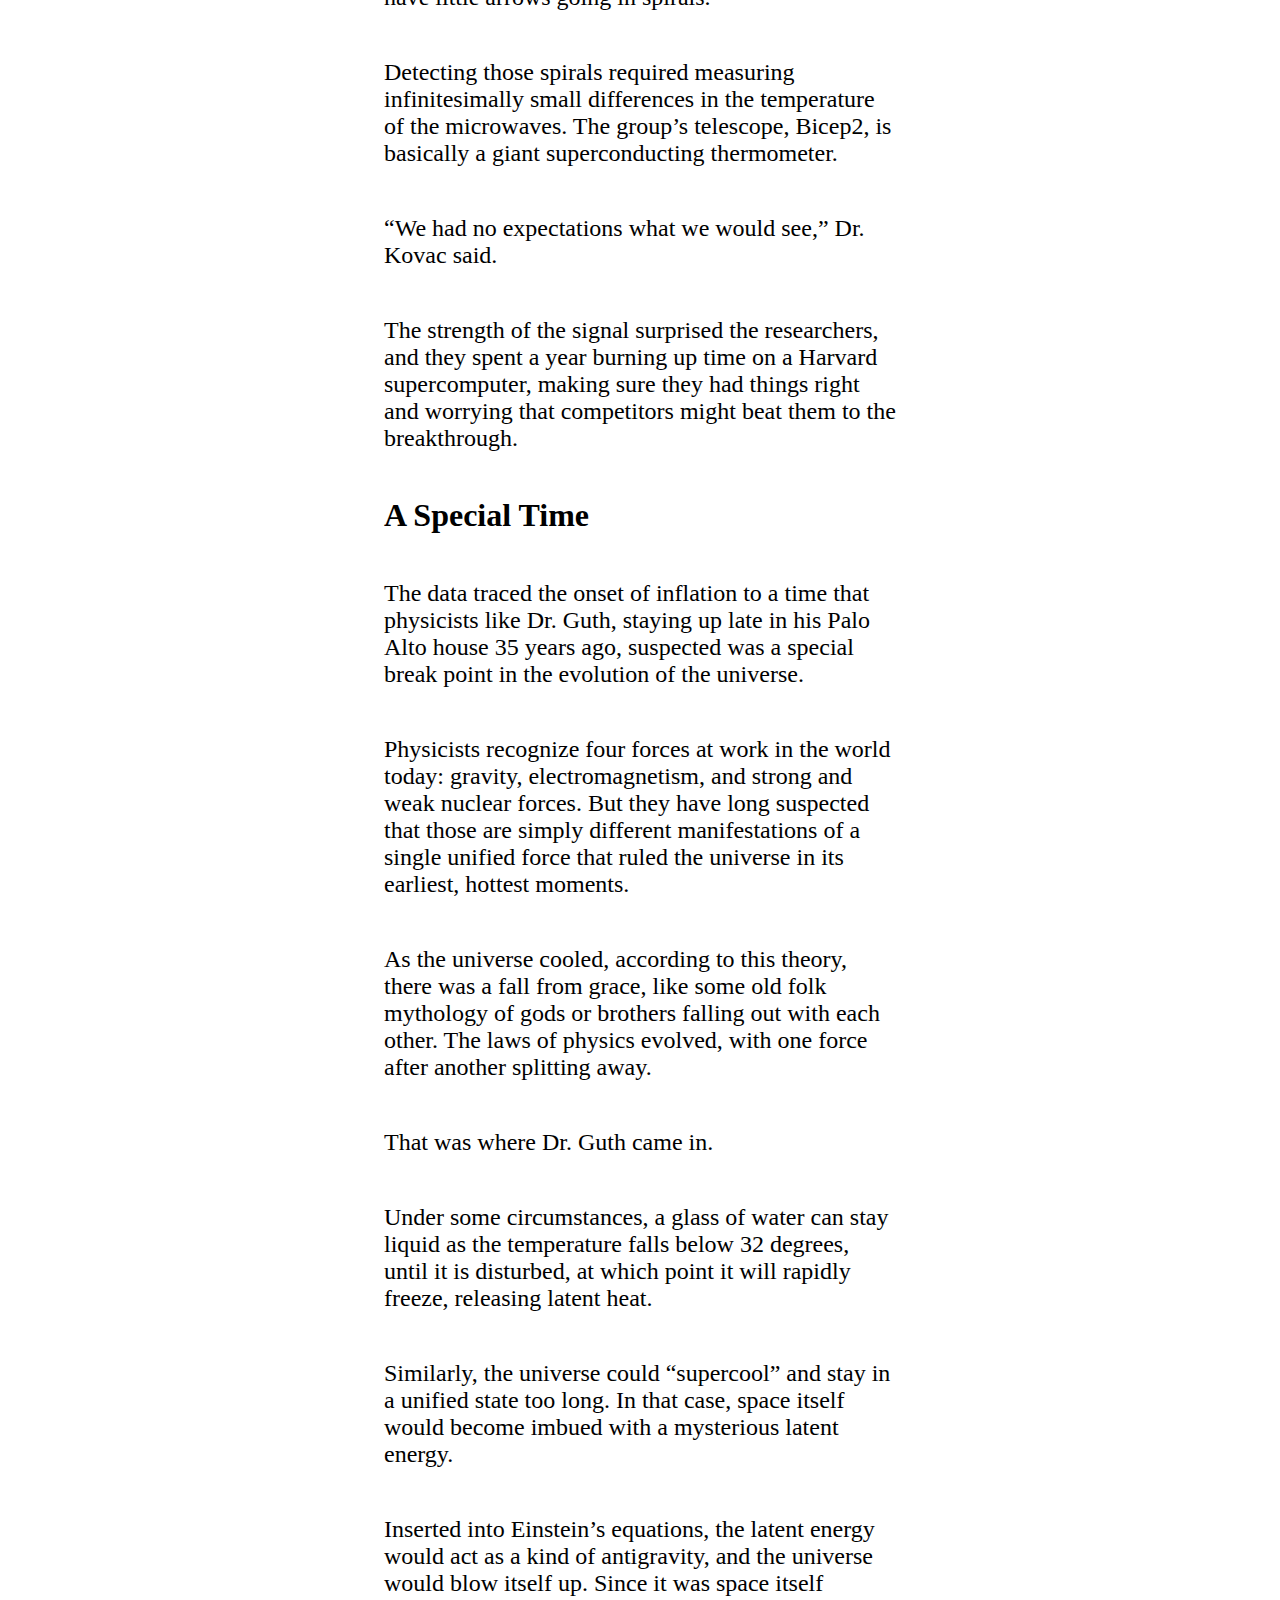
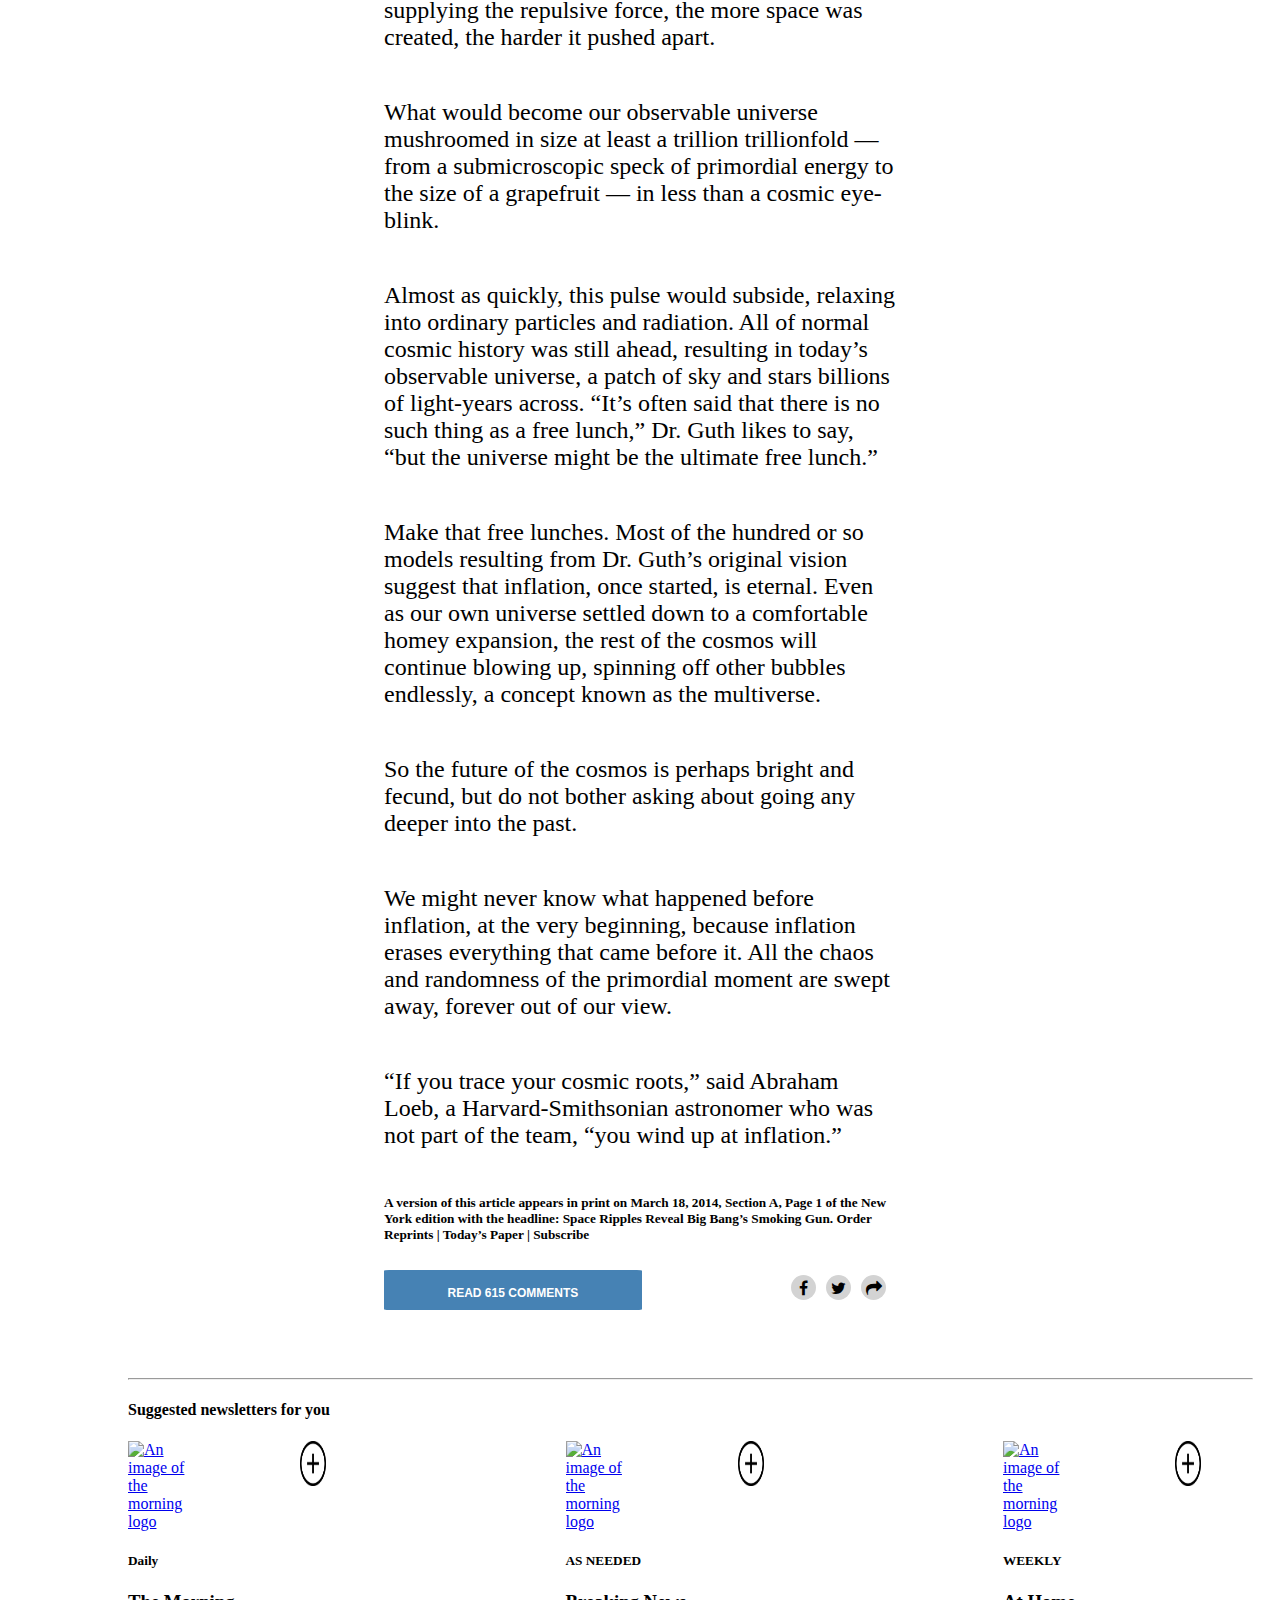
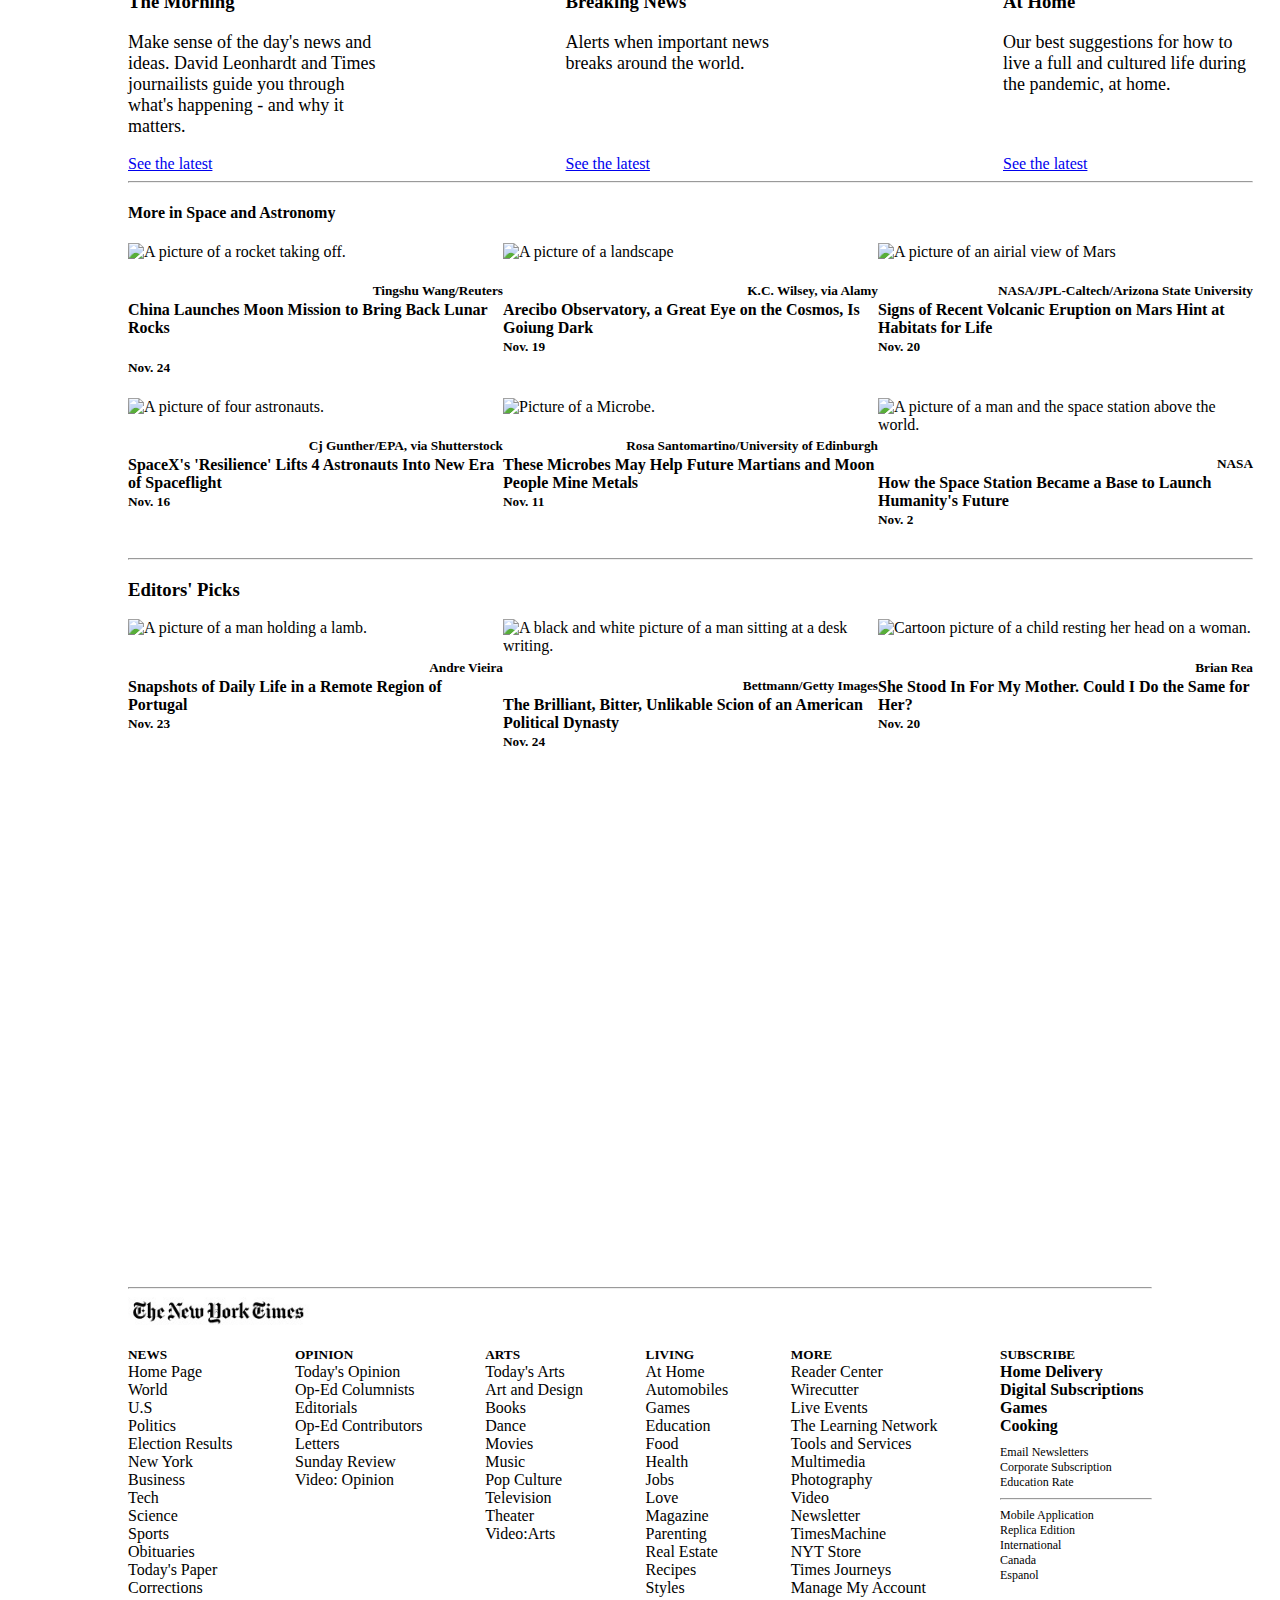
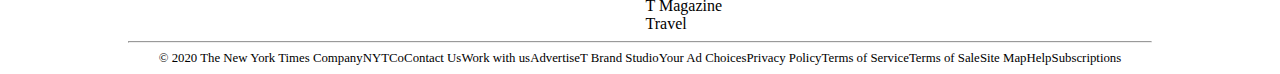
==== commit 4610779a: "add space changes" ====
--- a/index.html
+++ b/index.html
@@ -495,42 +495,42 @@
         <h4> More in Space and Astronomy </h4>
         
         <div class="more">
-        <div style="width:250px;">
+        <div style="width:375px;">
         <img src="images/launch.jpg" alt="A picture of a rocket taking off.">
         <h5 style="margin-bottom:2px; text-align:right;"> Tingshu Wang/Reuters </h5>
         <a href="#" style="font-weight: bold;"> China Launches Moon Mission to Bring Back Lunar Rocks </a>
         <h5> Nov. 24 </h5>
         </div>
 
-        <div style="width:250px;">
+        <div style="width:375px;">
           <img src="images/landscape.jpg" alt="A picture of a landscape">
           <h5 style="margin-bottom:2px; text-align:right;"> K.C. Wilsey, via Alamy </h5>
           <a href="#" style="font-weight: bold;"> Arecibo Observatory, a Great Eye on the Cosmos, Is Goiung Dark </a>
           <h5 style="margin-top:2px;"> Nov. 19 </h5>
         </div>
 
-        <div style="width:250px;">
+        <div style="width:375px;">
           <img src="images/mars.jpg" alt="A picture of an airial view of Mars">
           <h5 style="margin-bottom:2px; text-align:right;"> NASA/JPL-Caltech/Arizona State University </h5>
           <a href="#" style="font-weight: bold;"> Signs of Recent Volcanic Eruption on Mars Hint at Habitats for Life </a>
           <h5 style="margin-top:2px;"> Nov. 20 </h5> 
         </div>
 
-        <div style="width:250px;">
+        <div style="width:375px;">
           <img src="images/astronauts.jpg" alt="A picture of four astronauts.">
           <h5 style="margin-bottom:2px; text-align:right;"> Cj Gunther/EPA, via Shutterstock </h5>
           <a href="#" style="font-weight: bold;"> SpaceX's 'Resilience' Lifts 4 Astronauts Into New Era of Spaceflight </a>
           <h5 style="margin-top:2px;"> Nov. 16 </h5>
         </div>
 
-        <div style="width:250px;">
+        <div style="width:375px;">
           <img src="images/microbes.jpg" alt="Picture of a Microbe.">
           <h5 style="margin-bottom:2px; text-align:right;"> Rosa Santomartino/University of Edinburgh </h5>
           <a href="#" style="font-weight: bold;"> These Microbes May Help Future Martians and Moon People Mine Metals </a>
           <h5 style="margin-top:2px;"> Nov. 11 </h5>
         </div>
 
-        <div style="width:250px;">
+        <div style="width:375px;">
           <img src="images/spaceStation.jpg" alt="A picture of a man and the space station above the world.">
           <h5 style="margin-bottom:2px; text-align:right;"> NASA </h5>
           <a href="#" style="font-weight: bold;"> How the Space Station Became a Base to Launch Humanity's Future </a>
@@ -547,21 +547,21 @@
 
     <div class="editorPickItems">
     
-      <div style="width:250px;">
+      <div style="width:375px;">
       <img src="images/lambMan.jpg" alt="A picture of a man holding a lamb.">
       <h5 style="margin-bottom:2px; text-align:right;"> Andre Vieira </h5>
       <a href="#" style="font-weight: bold;"> Snapshots of Daily Life in a Remote Region of Portugal </a>
       <h5 style="margin-top:2px;"> Nov. 23 </h5>
     </div>
 
-    <div style="width:250px;">
+    <div style="width:375px;">
       <img src="images/oldPic.jpg" alt="A black and white picture of a man sitting at a desk writing.">
       <h5 style="margin-bottom:2px; text-align:right;"> Bettmann/Getty Images </h5>
       <a href="#" style="font-weight: bold;"> The Brilliant, Bitter, Unlikable Scion of an American Political Dynasty </a>
       <h5 style="margin-top:2px;"> Nov. 24 </h5>
     </div>
 
-    <div style="width:250px;">
+    <div style="width:375px;">
       <img src="images/cartoon_Pic.jpg" alt="Cartoon picture of a child resting her head on a woman.">
       <h5 style="margin-bottom:2px; text-align:right;"> Brian Rea </h5>
       <a href="#" style="font-weight: bold;"> She Stood In For My Mother. Could I Do the Same for Her? </a>
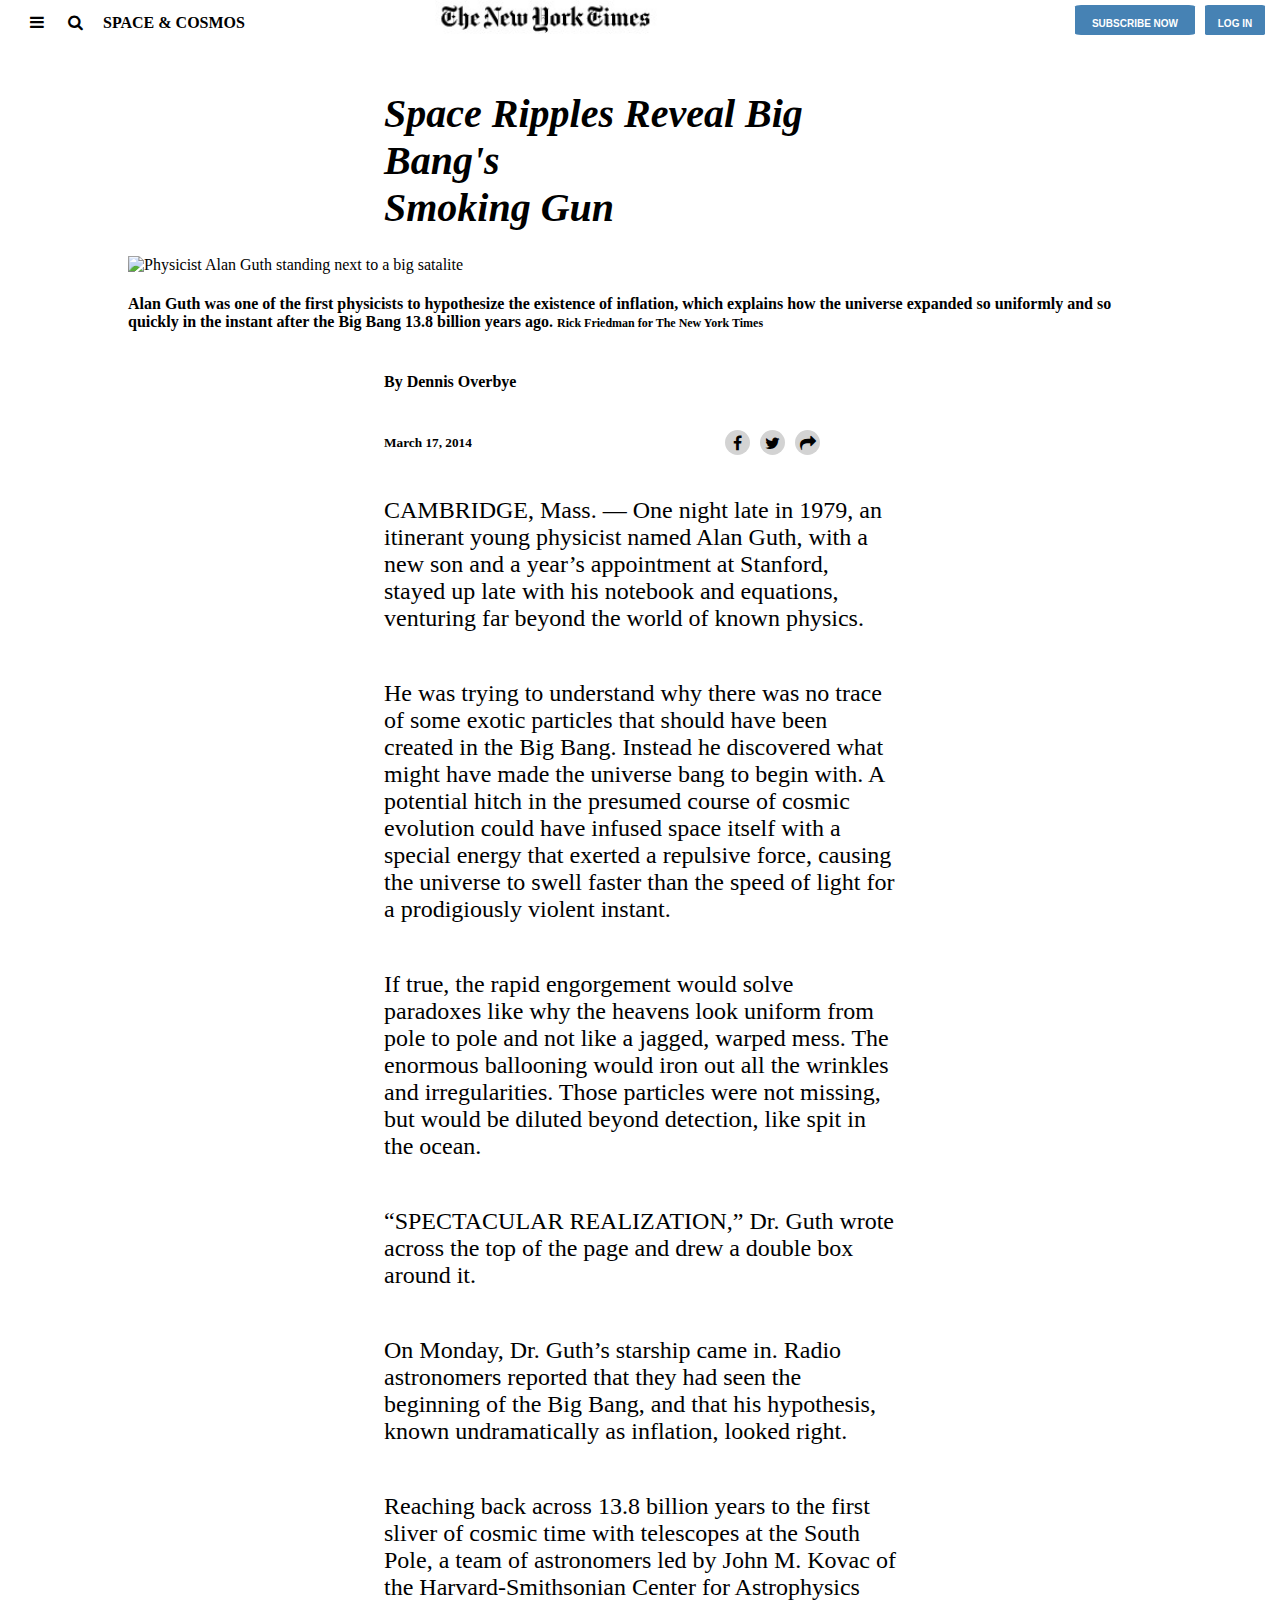
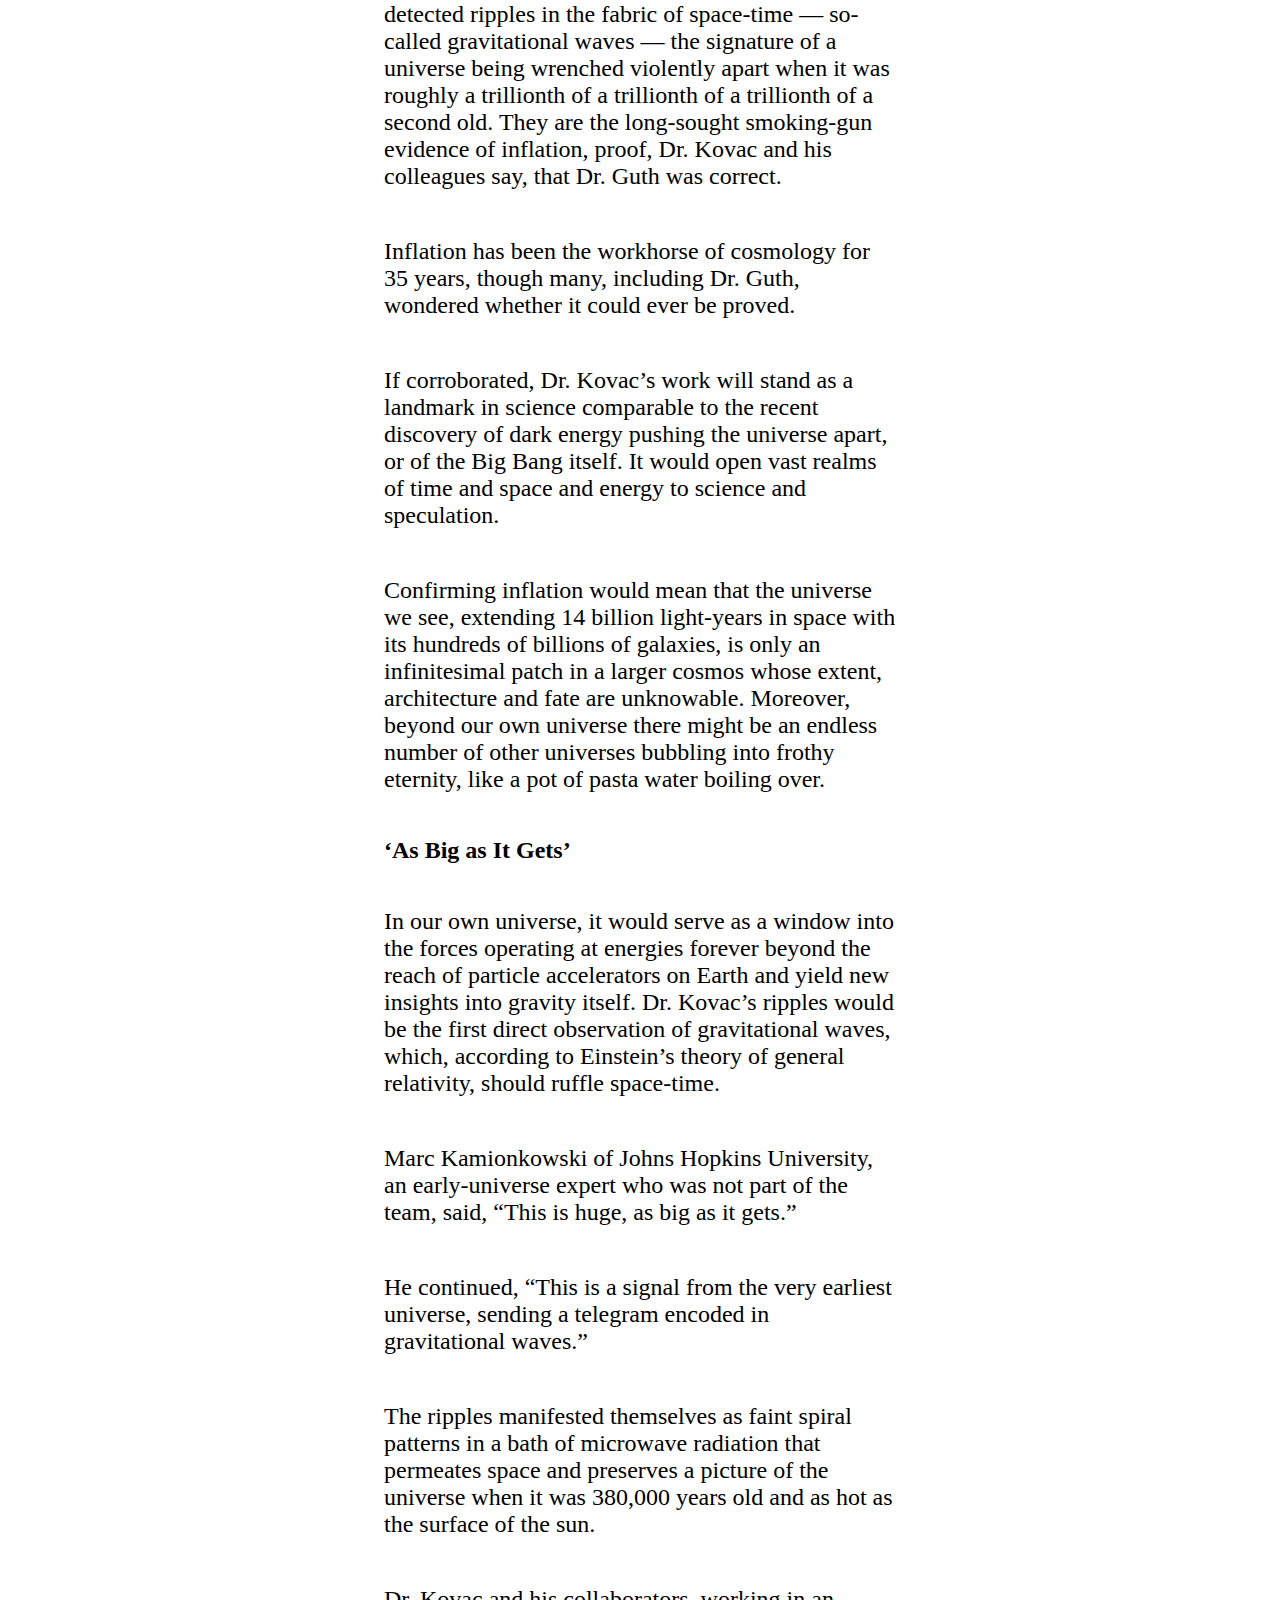
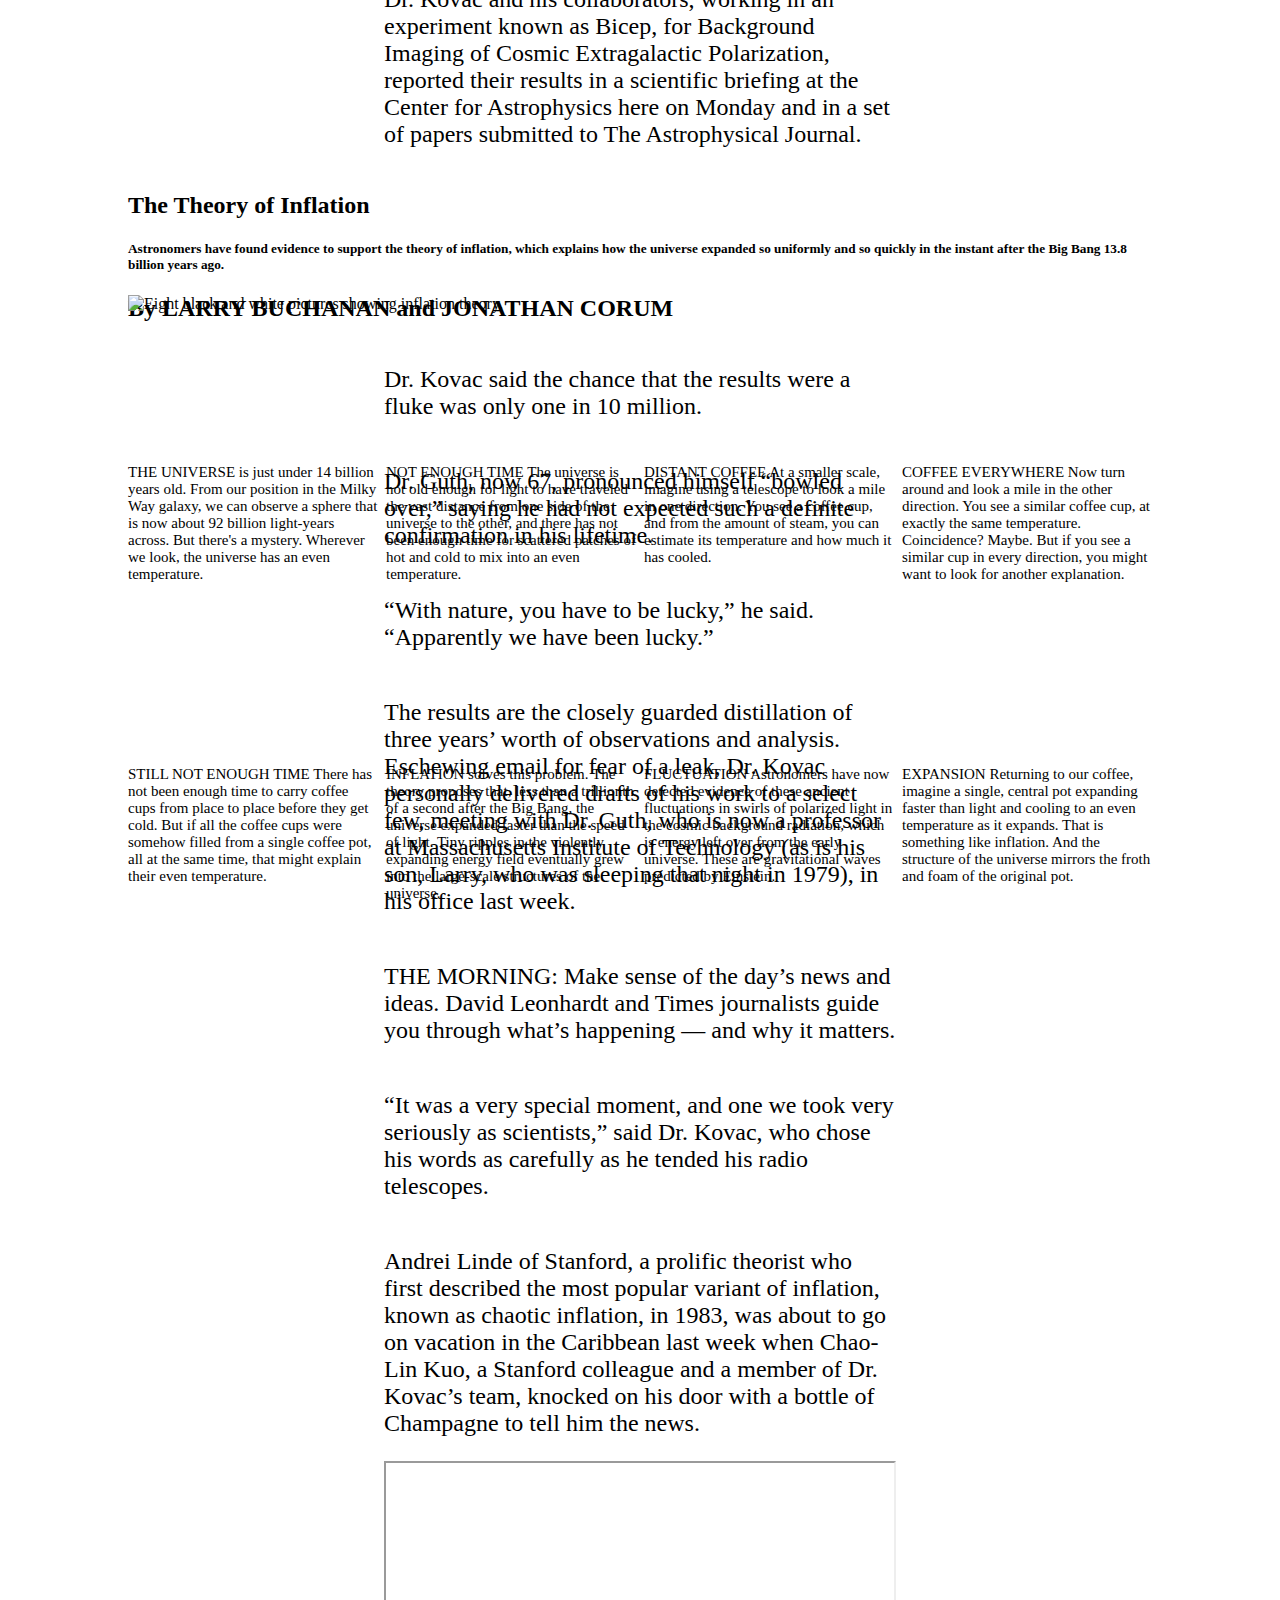
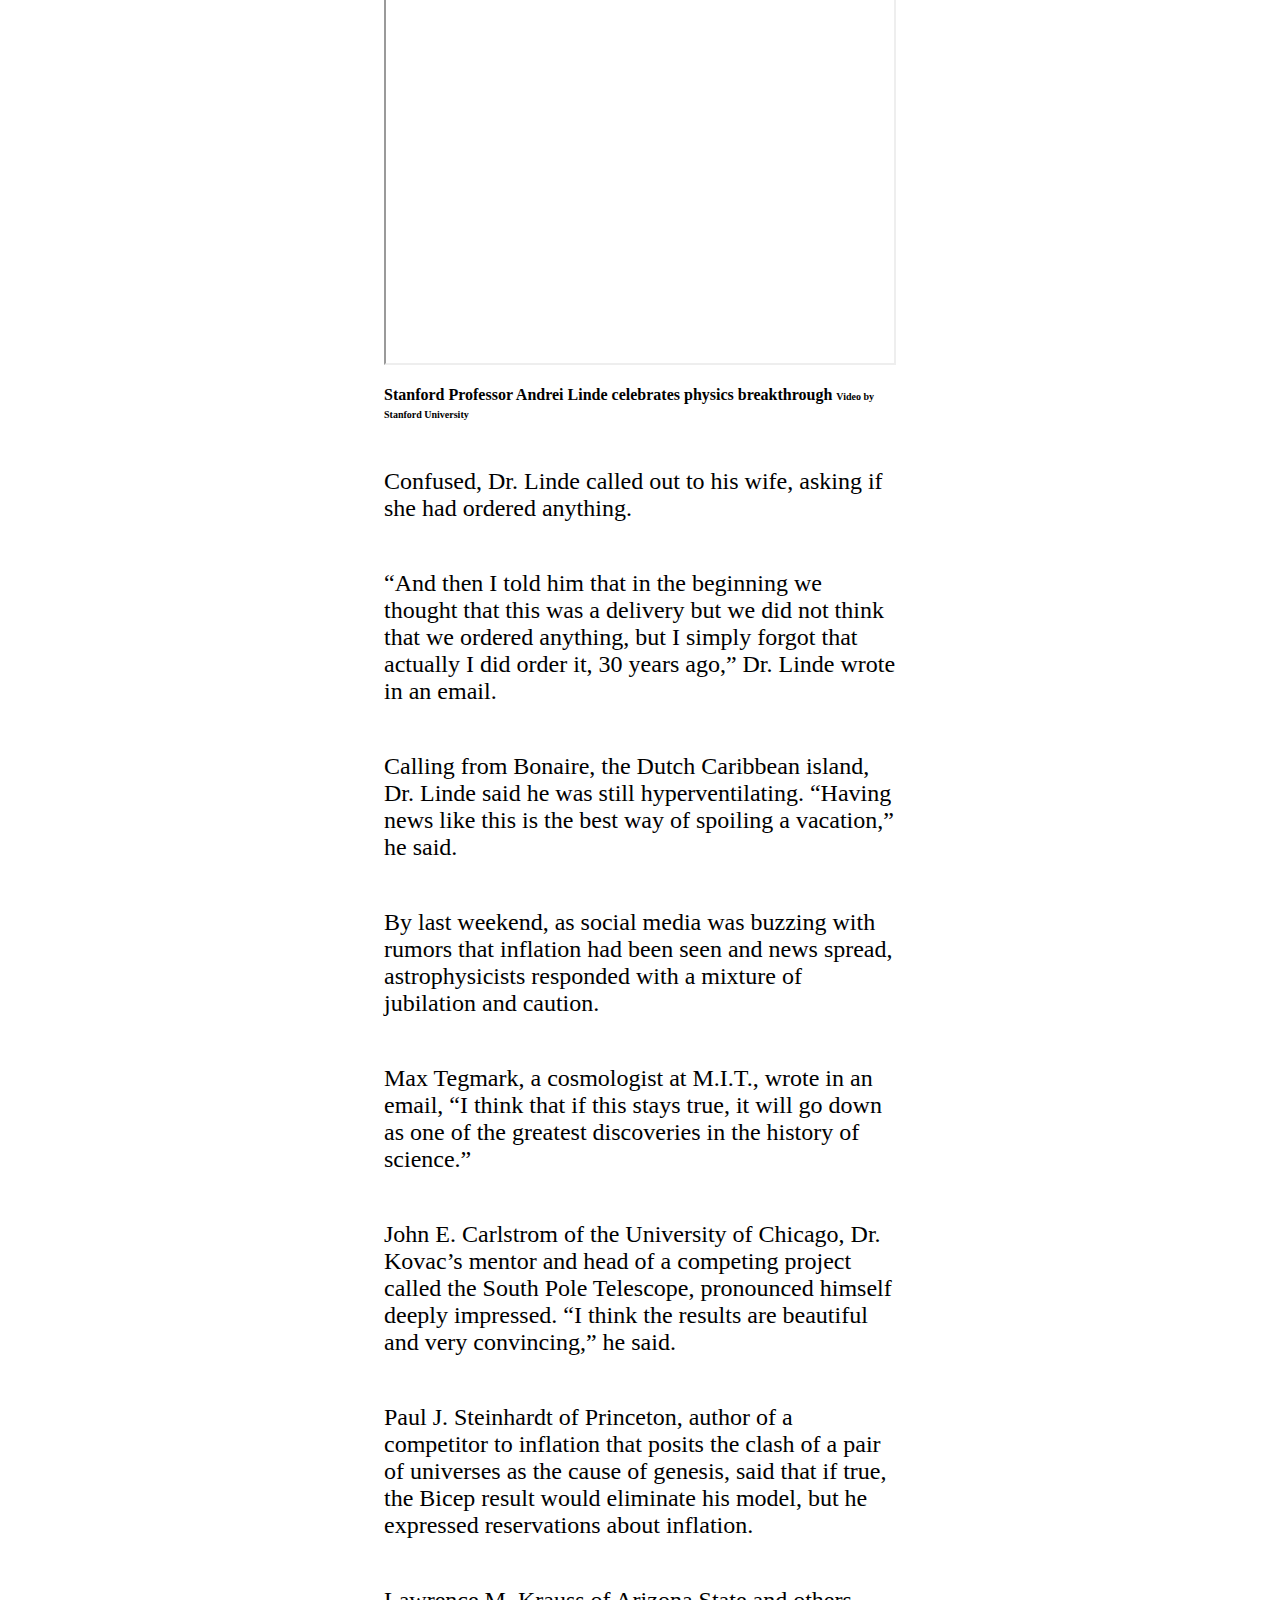
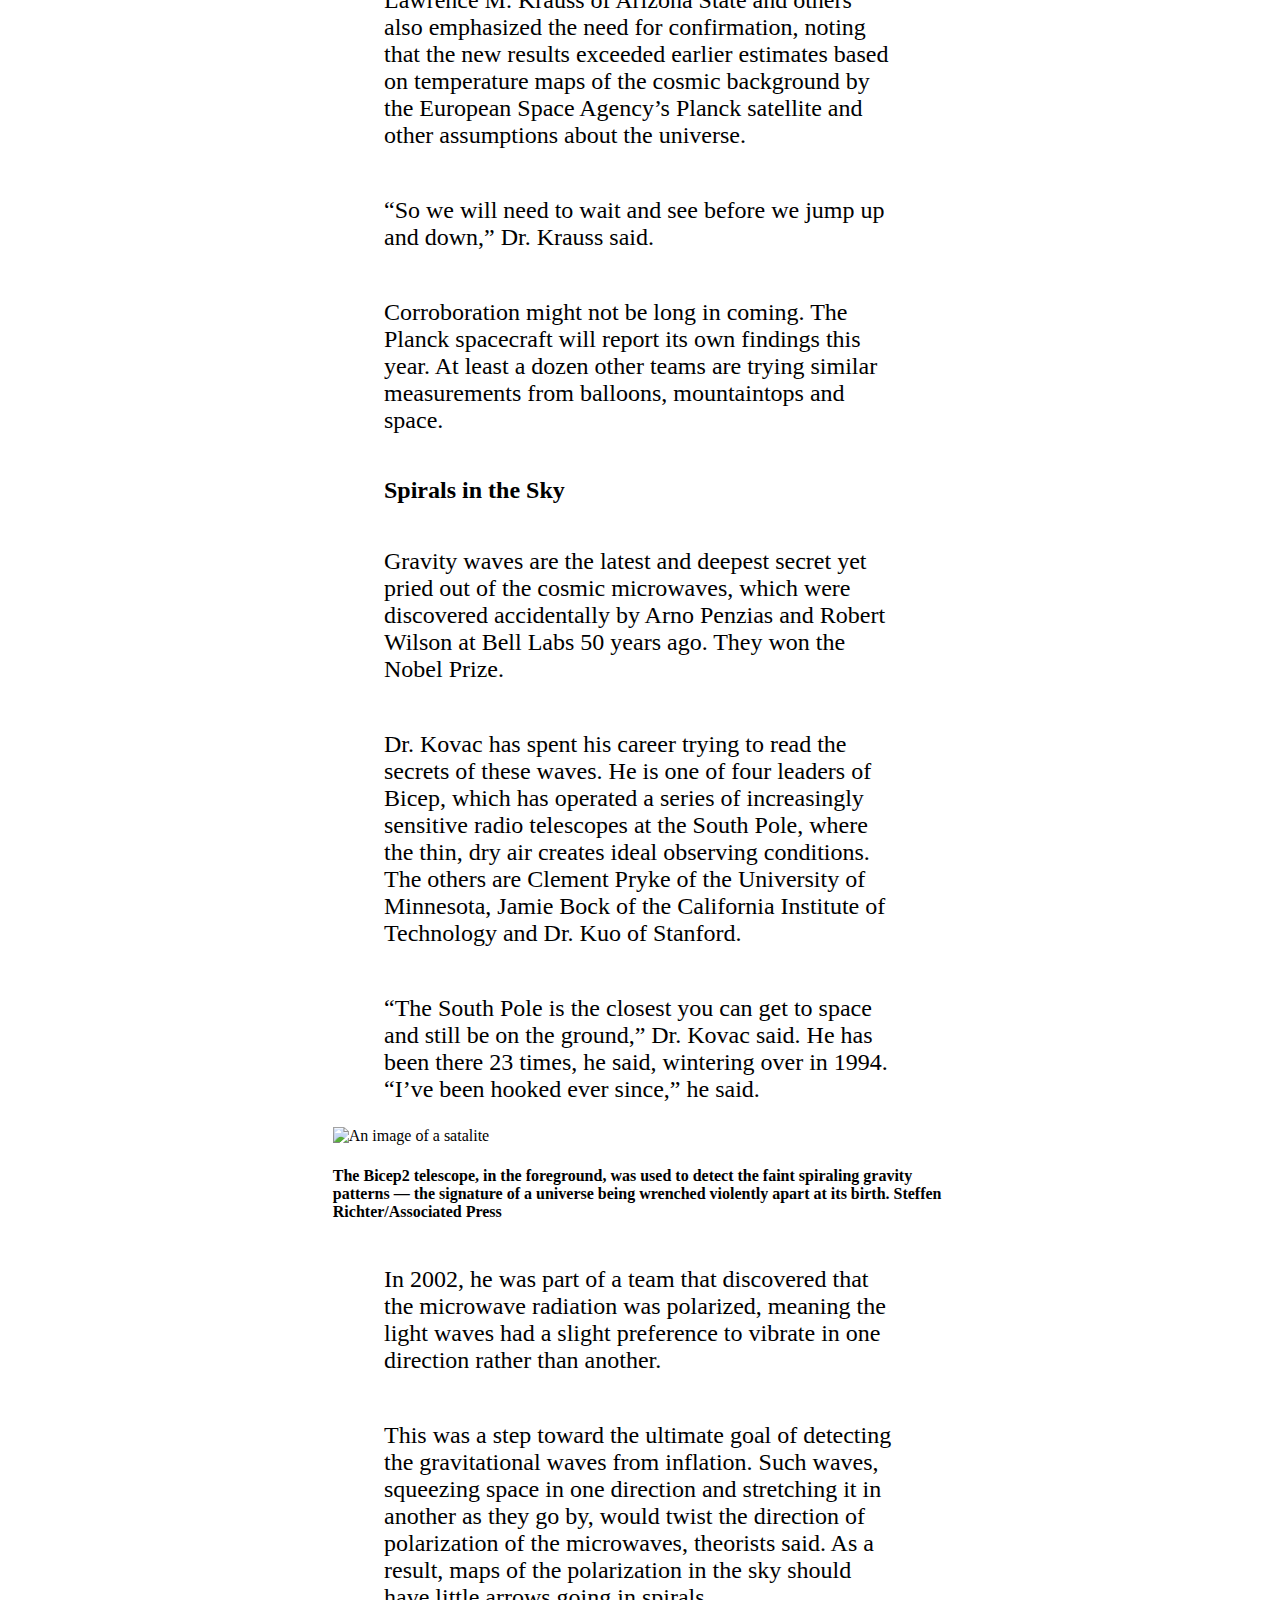
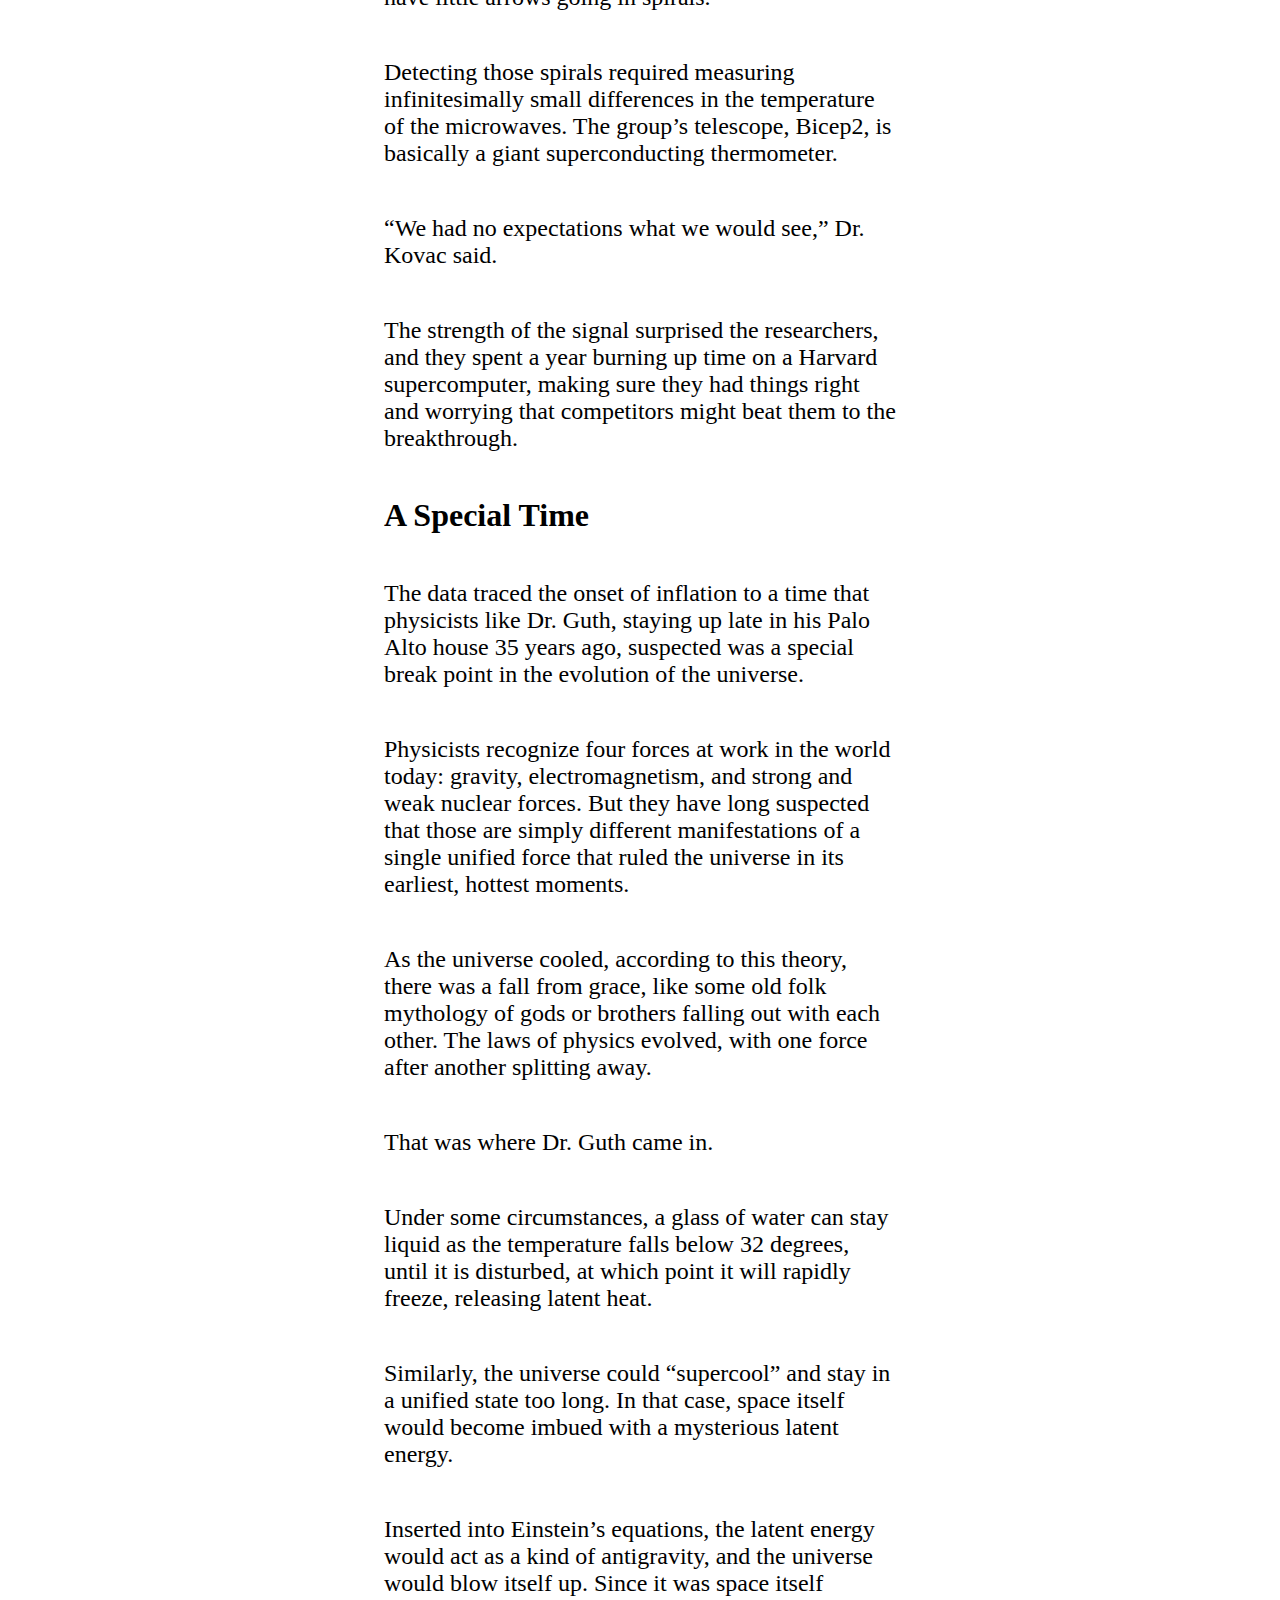
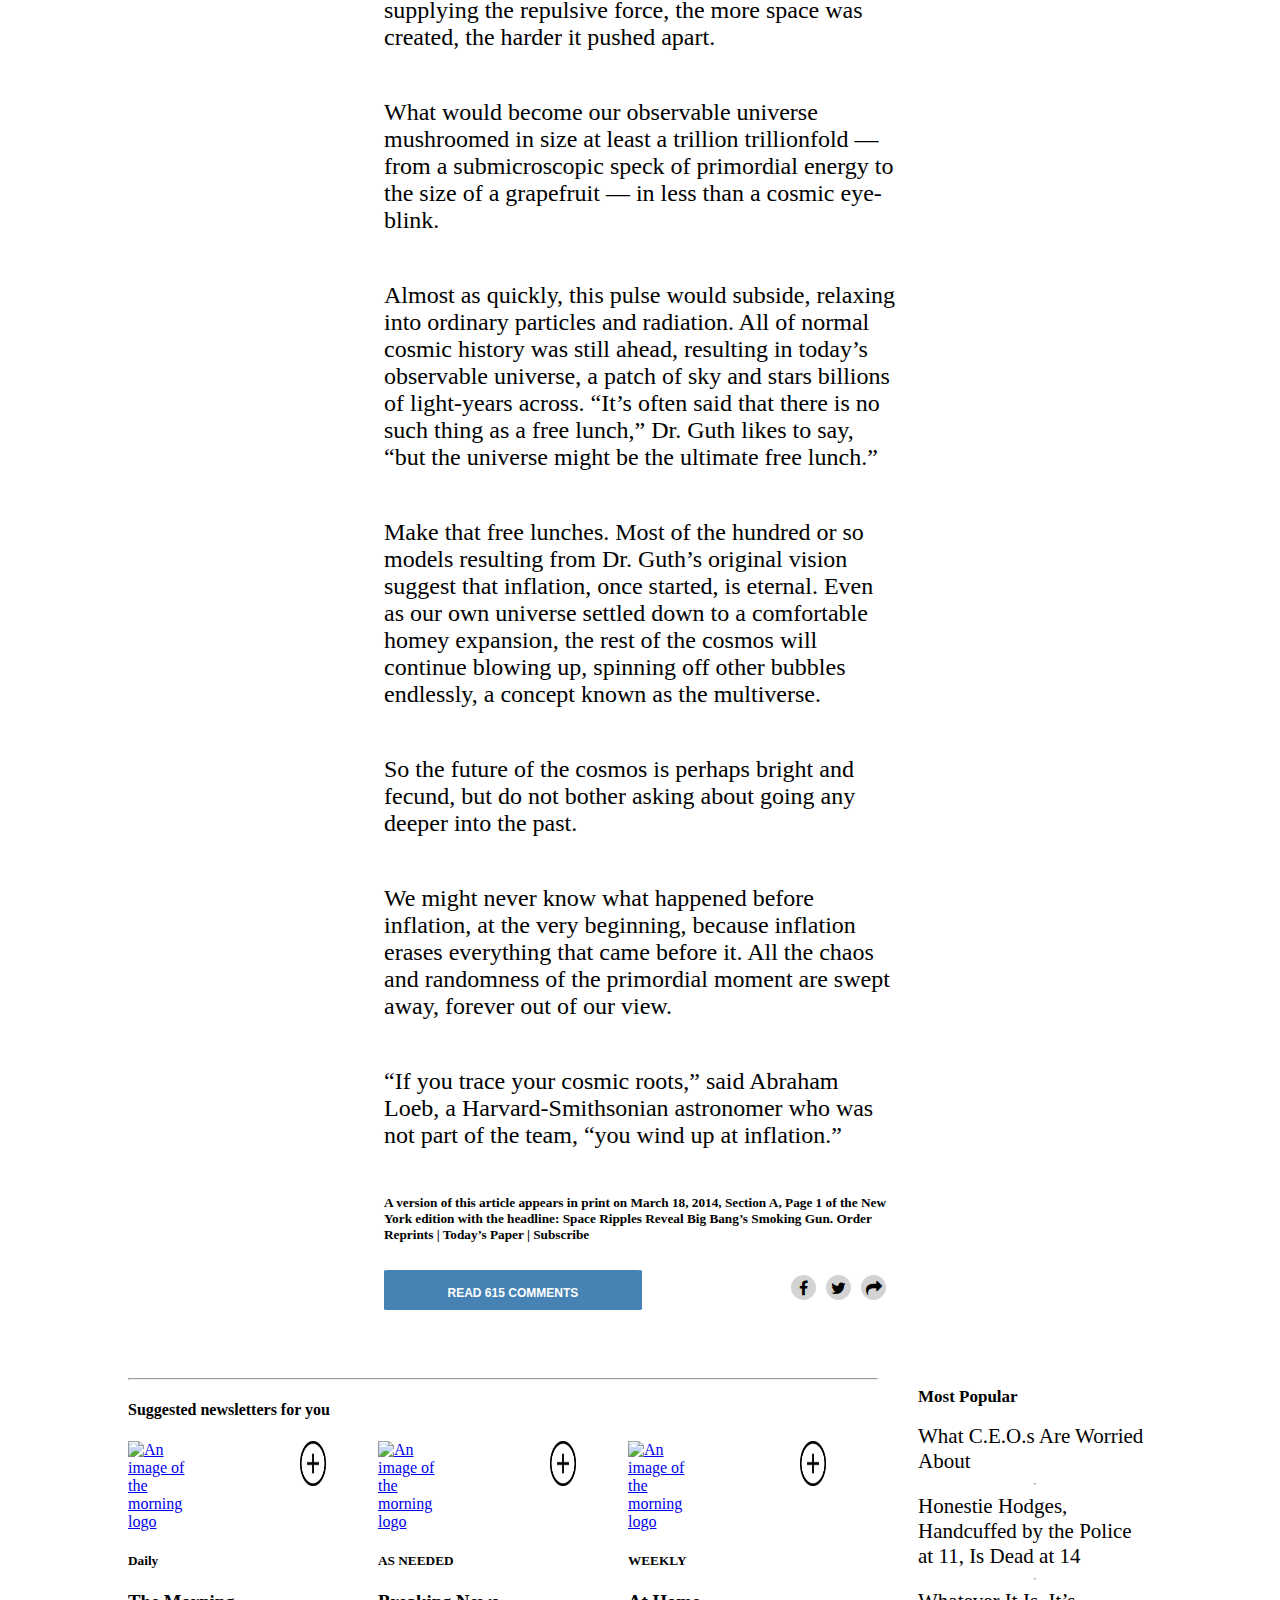
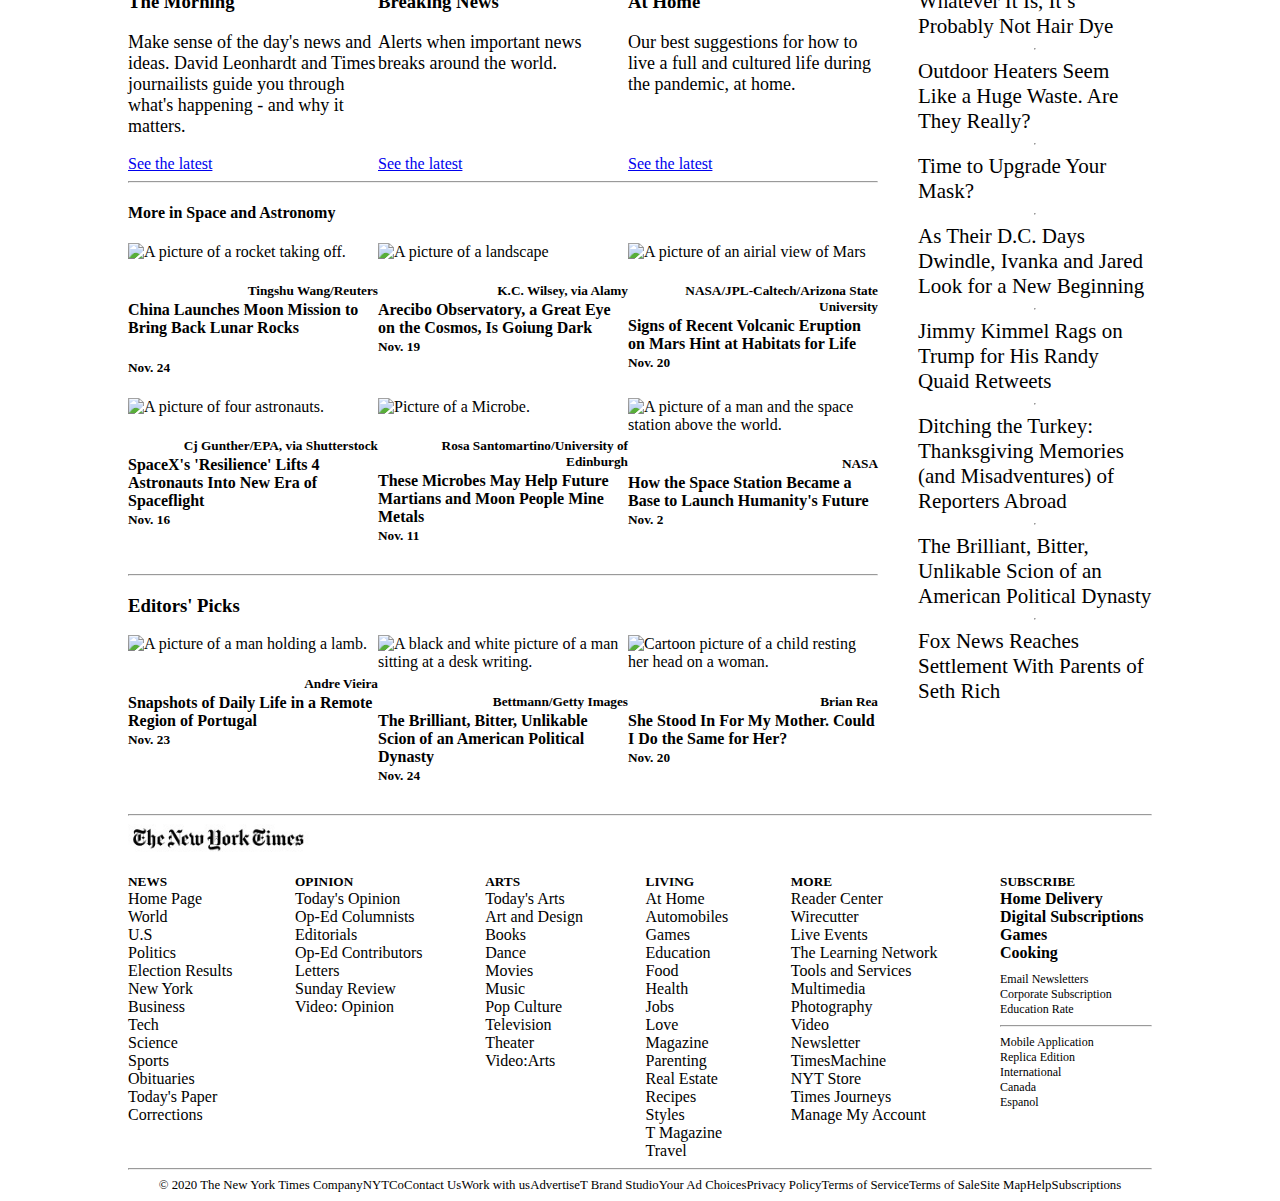
==== commit 0d16083a: "add reviewer suggested changes" ====
--- a/index.html
+++ b/index.html
@@ -146,42 +146,42 @@
 
 
        <div class="text">
-          <div class="par1" style="width:350px; margin-top:15%;">  
+          <div class="par1" style="width:250px; margin-top:15%;">  
           <p>
         THE UNIVERSE is just under 14 billion years old. From our position in the Milky Way galaxy, we can observe a sphere that is now
         about 92 billion light-years across. But there's a mystery. Wherever we look, the universe has an even temperature.
       </p>
       </div>
 
-    <div class="par1" style="width:350px; margin-top:15%">
+    <div class="par1" style="width:250px; margin-top:15%">
     <p>
         NOT ENOUGH TIME  The universe is not old enough for light to have traveled the vast distance from one side of the universe to the other,
         and there has not been enough time for scattered patches of hot and cold to mix into an even temperature.
       </p>
       </div>
 
-      <div class="par1" style="width:350px; margin-top:15%">
+      <div class="par1" style="width:250px; margin-top:15%">
       <p>
         DISTANT COFFEE  At a smaller scale, imagine using a telescope to look a mile in one direction. You see a coffee cup, and from the amount
         of steam, you can estimate its temperature and how much it has cooled.
       </p>
       </div>
 
-      <div class="par1" style="width:350px; margin-top:15%">
+      <div class="par1" style="width:250px; margin-top:15%">
       <p>
         COFFEE EVERYWHERE  Now turn around and look a mile in the other direction. You see a similar coffee cup, at exactly the same temperature.
         Coincidence? Maybe. But if you see a similar cup in every direction, you might want to look for another explanation.
       </p>
       </div>
 
-      <div class="par1" style="width:350px; margin-top:20%;">
+      <div class="par1" style="width:250px; margin-top:15%;">
       <p>
         STILL NOT ENOUGH TIME  There has not been enough time to carry coffee cups from place to place before they get cold. But if all the
         coffee cups were somehow filled from a single coffee pot, all at the same time, that might explain their even temperature.
       </p>
       </div>
 
-      <div class="par1" style="width:350px; margin-top:20%">
+      <div class="par1" style="width:250px; margin-top:15%">
       <p>
         INFLATION  solves this problem. The theory proposes that, less than a trillionth of a second after the Big Bang, the universe expanded
         faster than the speed of light. Tiny ripples in the violently expanding energy field eventually grew into the large-scale structures
@@ -189,14 +189,14 @@
       </p>
       </div>
 
-      <div class="par1" style="width:350px; margin-top:20%;">
+      <div class="par1" style="width:250px; margin-top:15%;">
       <p>
         FLUCTUATION  Astronomers have now detected evidence of these ancient fluctuations in swirls of polarized light in the cosmic background
         radiation, which is energy left over from the early universe. These are gravitational waves predicted by Einstein.
       </p>
       </div>
 
-      <div class="par1" style="width:350px; margin-top:20%;">
+      <div class="par1" style="width:250px; margin-top:15%;">
       <p> 
         EXPANSION  Returning to our coffee, imagine a single, central pot expanding faster than light and cooling to an even temperature as it
         expands. That is something like inflation. And the structure of the universe mirrors the froth and foam of the original pot.
@@ -495,42 +495,42 @@
         <h4> More in Space and Astronomy </h4>
         
         <div class="more">
-        <div style="width:375px;">
+        <div style="width:250px;">
         <img src="images/launch.jpg" alt="A picture of a rocket taking off.">
         <h5 style="margin-bottom:2px; text-align:right;"> Tingshu Wang/Reuters </h5>
         <a href="#" style="font-weight: bold;"> China Launches Moon Mission to Bring Back Lunar Rocks </a>
         <h5> Nov. 24 </h5>
         </div>
 
-        <div style="width:375px;">
+        <div style="width:250px;">
           <img src="images/landscape.jpg" alt="A picture of a landscape">
           <h5 style="margin-bottom:2px; text-align:right;"> K.C. Wilsey, via Alamy </h5>
           <a href="#" style="font-weight: bold;"> Arecibo Observatory, a Great Eye on the Cosmos, Is Goiung Dark </a>
           <h5 style="margin-top:2px;"> Nov. 19 </h5>
         </div>
 
-        <div style="width:375px;">
+        <div style="width:250px;">
           <img src="images/mars.jpg" alt="A picture of an airial view of Mars">
           <h5 style="margin-bottom:2px; text-align:right;"> NASA/JPL-Caltech/Arizona State University </h5>
           <a href="#" style="font-weight: bold;"> Signs of Recent Volcanic Eruption on Mars Hint at Habitats for Life </a>
           <h5 style="margin-top:2px;"> Nov. 20 </h5> 
         </div>
 
-        <div style="width:375px;">
+        <div style="width:250px;">
           <img src="images/astronauts.jpg" alt="A picture of four astronauts.">
           <h5 style="margin-bottom:2px; text-align:right;"> Cj Gunther/EPA, via Shutterstock </h5>
           <a href="#" style="font-weight: bold;"> SpaceX's 'Resilience' Lifts 4 Astronauts Into New Era of Spaceflight </a>
           <h5 style="margin-top:2px;"> Nov. 16 </h5>
         </div>
 
-        <div style="width:375px;">
+        <div style="width:250px;">
           <img src="images/microbes.jpg" alt="Picture of a Microbe.">
           <h5 style="margin-bottom:2px; text-align:right;"> Rosa Santomartino/University of Edinburgh </h5>
           <a href="#" style="font-weight: bold;"> These Microbes May Help Future Martians and Moon People Mine Metals </a>
           <h5 style="margin-top:2px;"> Nov. 11 </h5>
         </div>
 
-        <div style="width:375px;">
+        <div style="width:250px;">
           <img src="images/spaceStation.jpg" alt="A picture of a man and the space station above the world.">
           <h5 style="margin-bottom:2px; text-align:right;"> NASA </h5>
           <a href="#" style="font-weight: bold;"> How the Space Station Became a Base to Launch Humanity's Future </a>
@@ -547,21 +547,21 @@
 
     <div class="editorPickItems">
     
-      <div style="width:375px;">
+      <div style="width:250px;">
       <img src="images/lambMan.jpg" alt="A picture of a man holding a lamb.">
       <h5 style="margin-bottom:2px; text-align:right;"> Andre Vieira </h5>
       <a href="#" style="font-weight: bold;"> Snapshots of Daily Life in a Remote Region of Portugal </a>
       <h5 style="margin-top:2px;"> Nov. 23 </h5>
     </div>
 
-    <div style="width:375px;">
+    <div style="width:250px;">
       <img src="images/oldPic.jpg" alt="A black and white picture of a man sitting at a desk writing.">
       <h5 style="margin-bottom:2px; text-align:right;"> Bettmann/Getty Images </h5>
       <a href="#" style="font-weight: bold;"> The Brilliant, Bitter, Unlikable Scion of an American Political Dynasty </a>
       <h5 style="margin-top:2px;"> Nov. 24 </h5>
     </div>
 
-    <div style="width:375px;">
+    <div style="width:250px;">
       <img src="images/cartoon_Pic.jpg" alt="Cartoon picture of a child resting her head on a woman.">
       <h5 style="margin-bottom:2px; text-align:right;"> Brian Rea </h5>
       <a href="#" style="font-weight: bold;"> She Stood In For My Mother. Could I Do the Same for Her? </a>
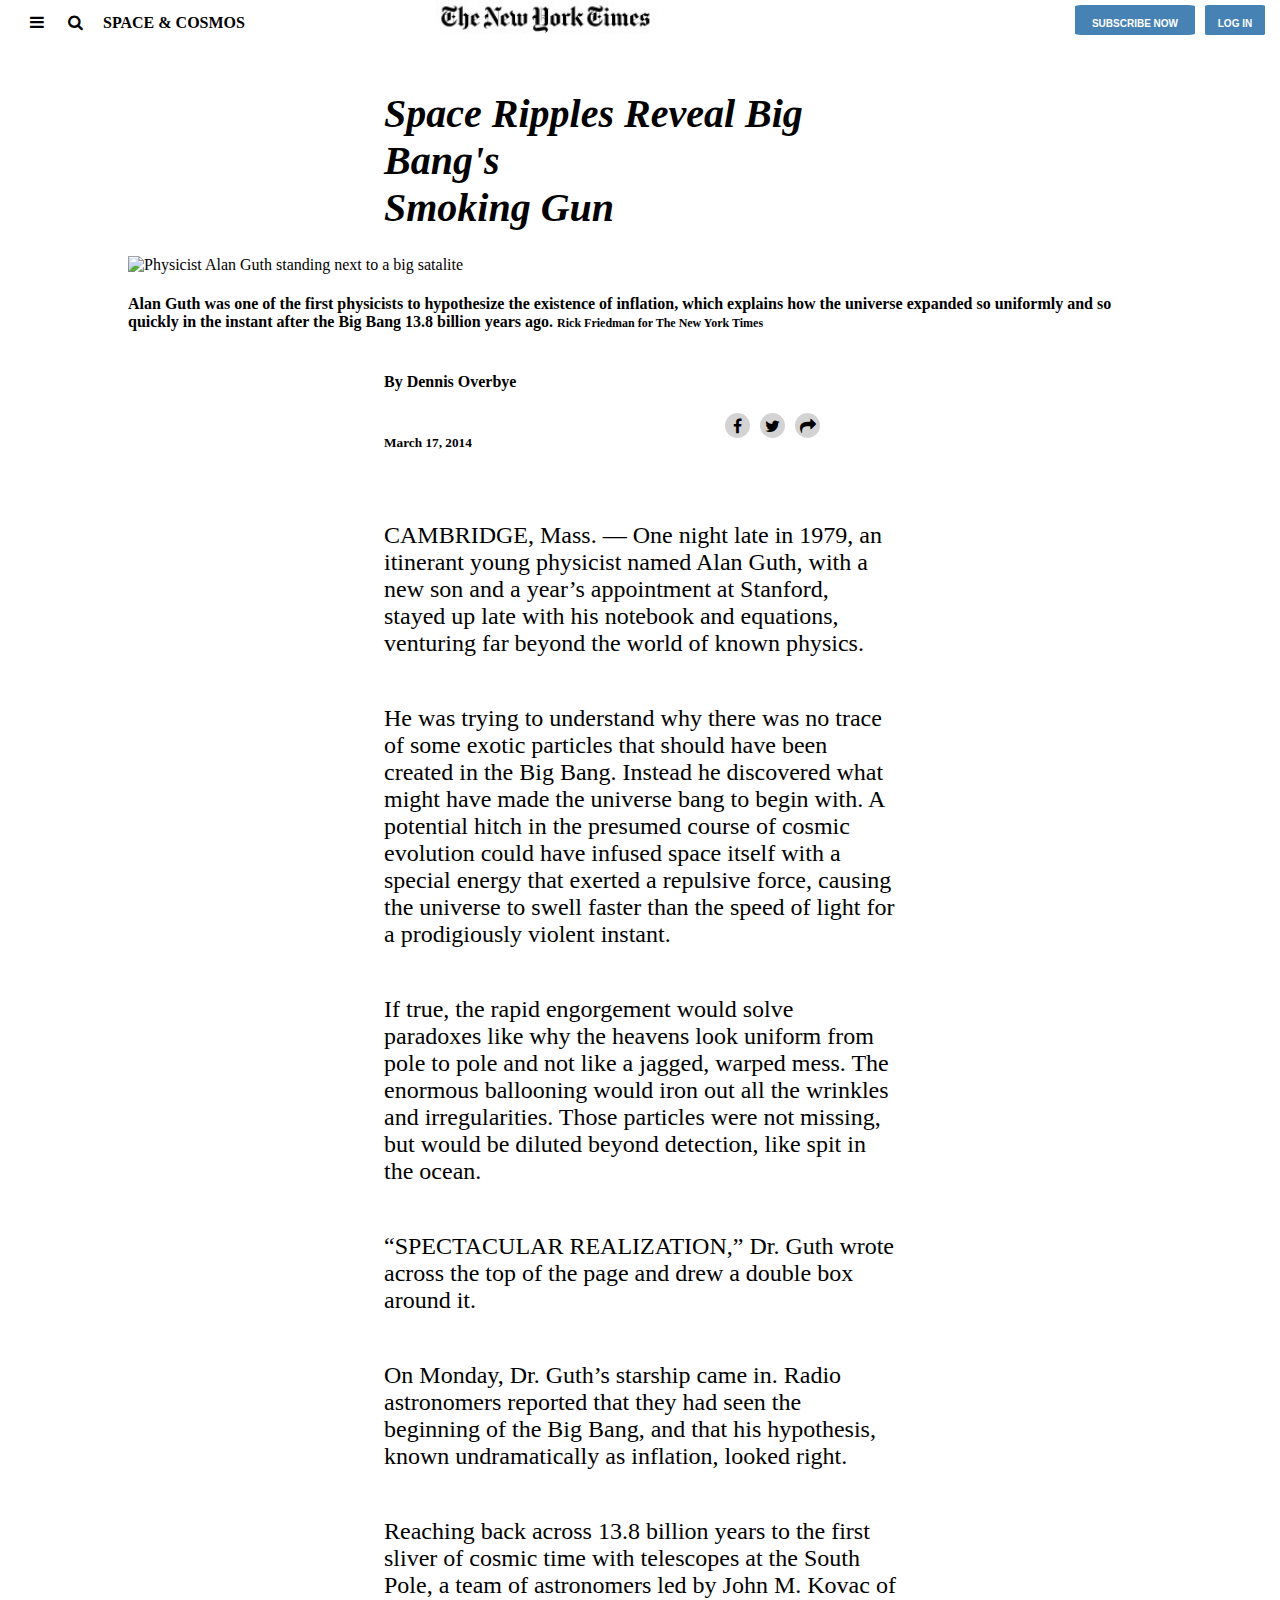
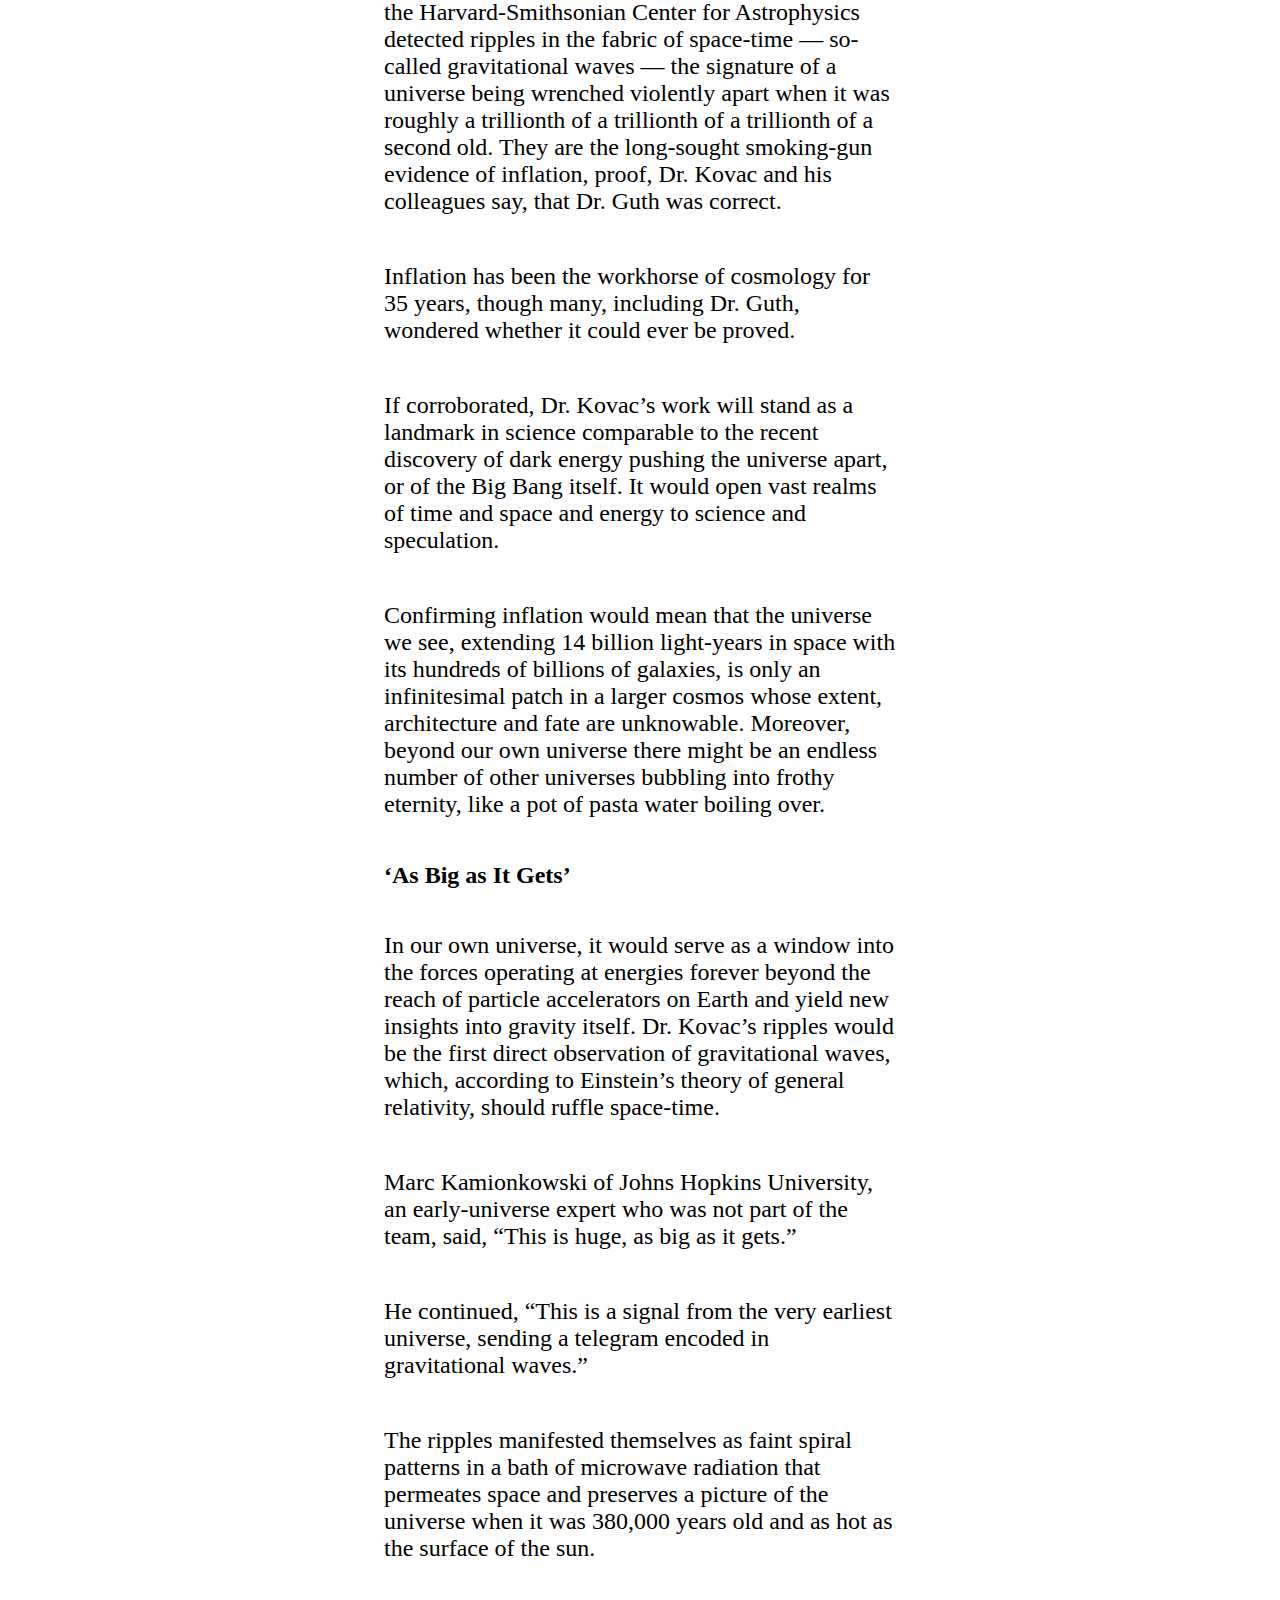
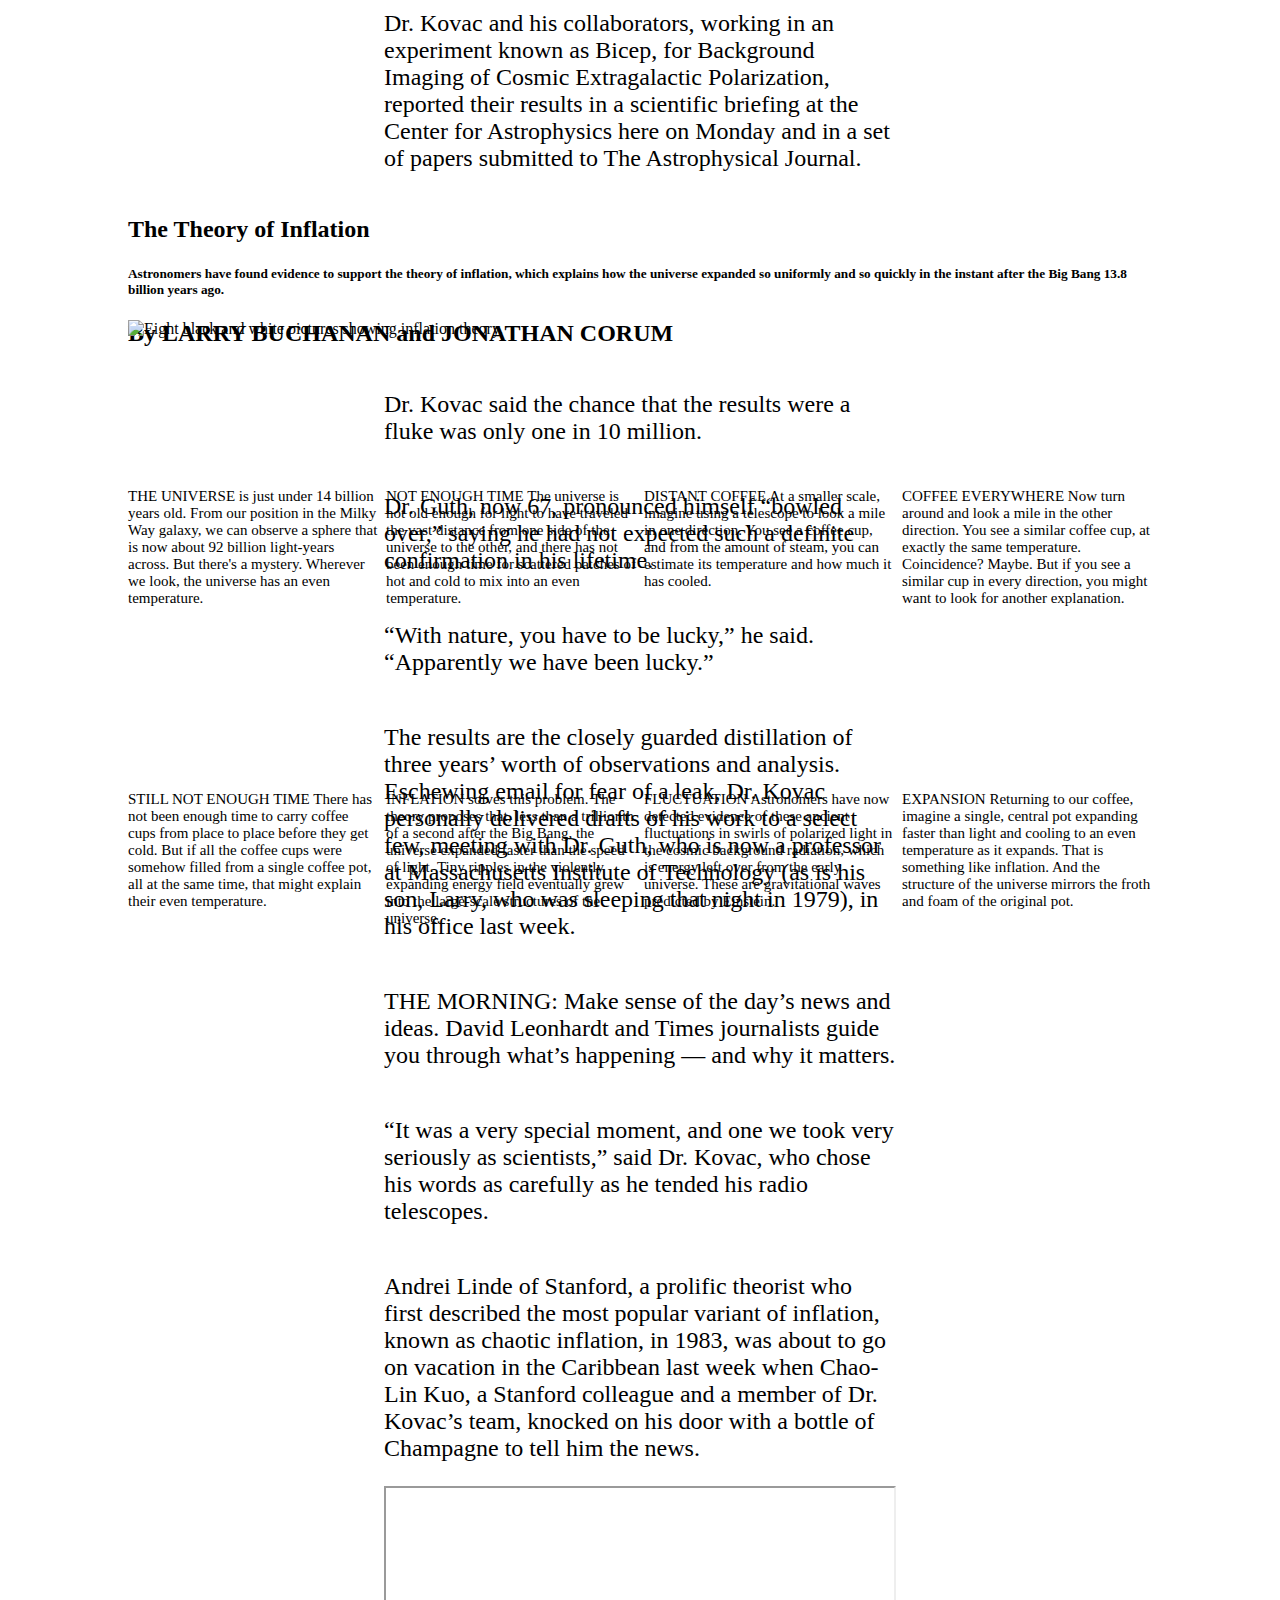
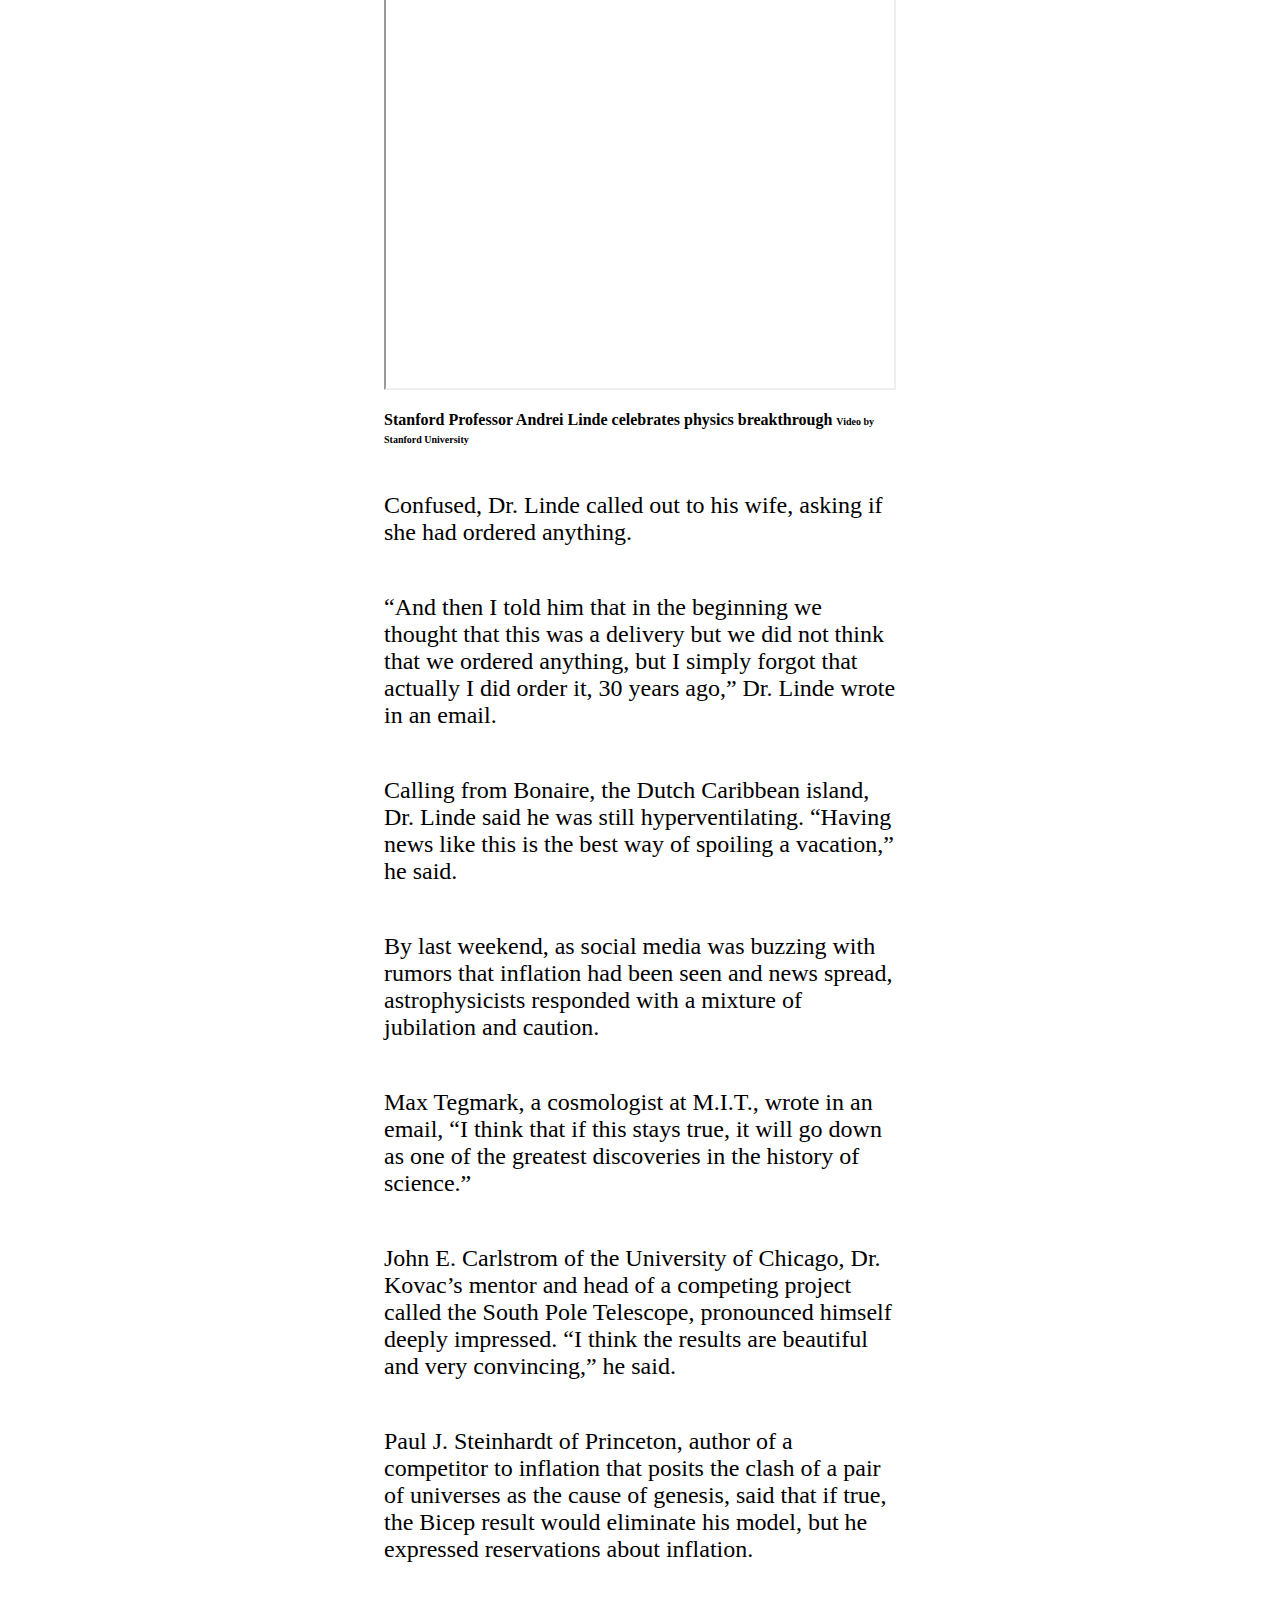
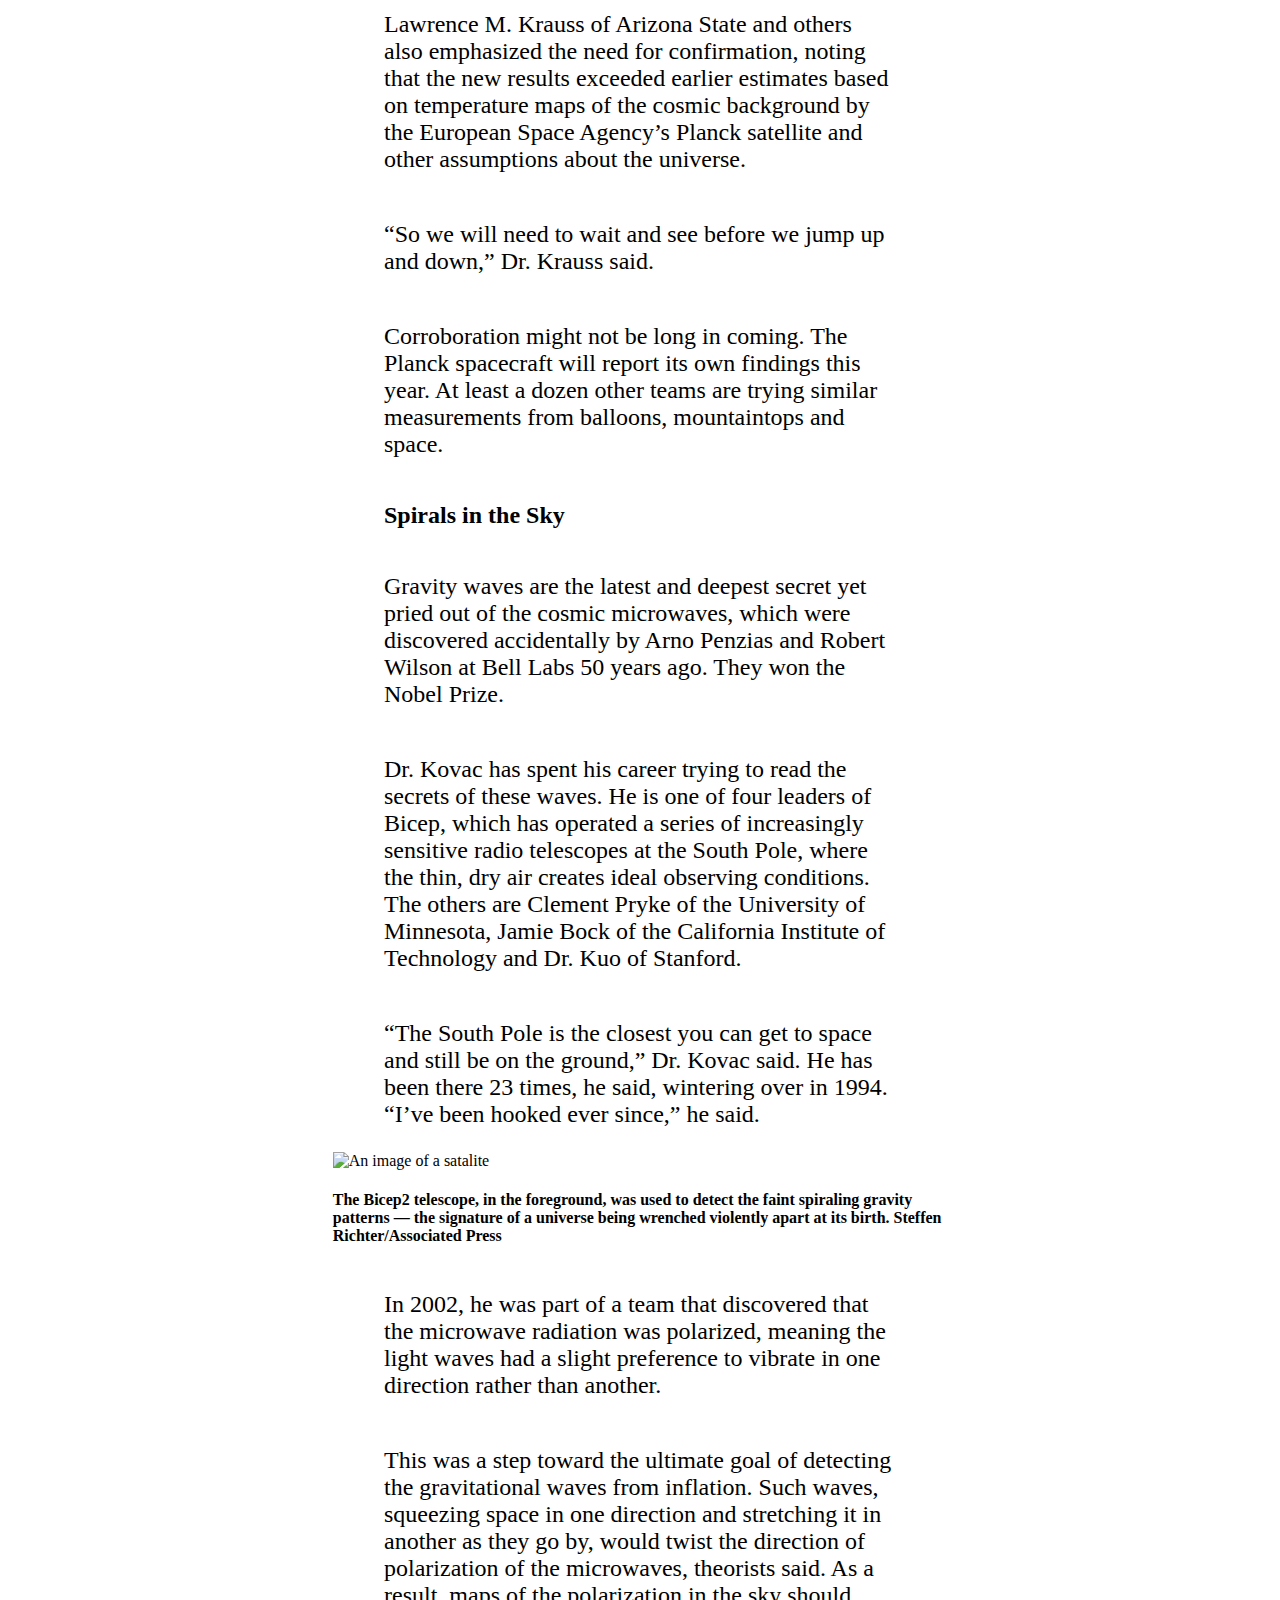
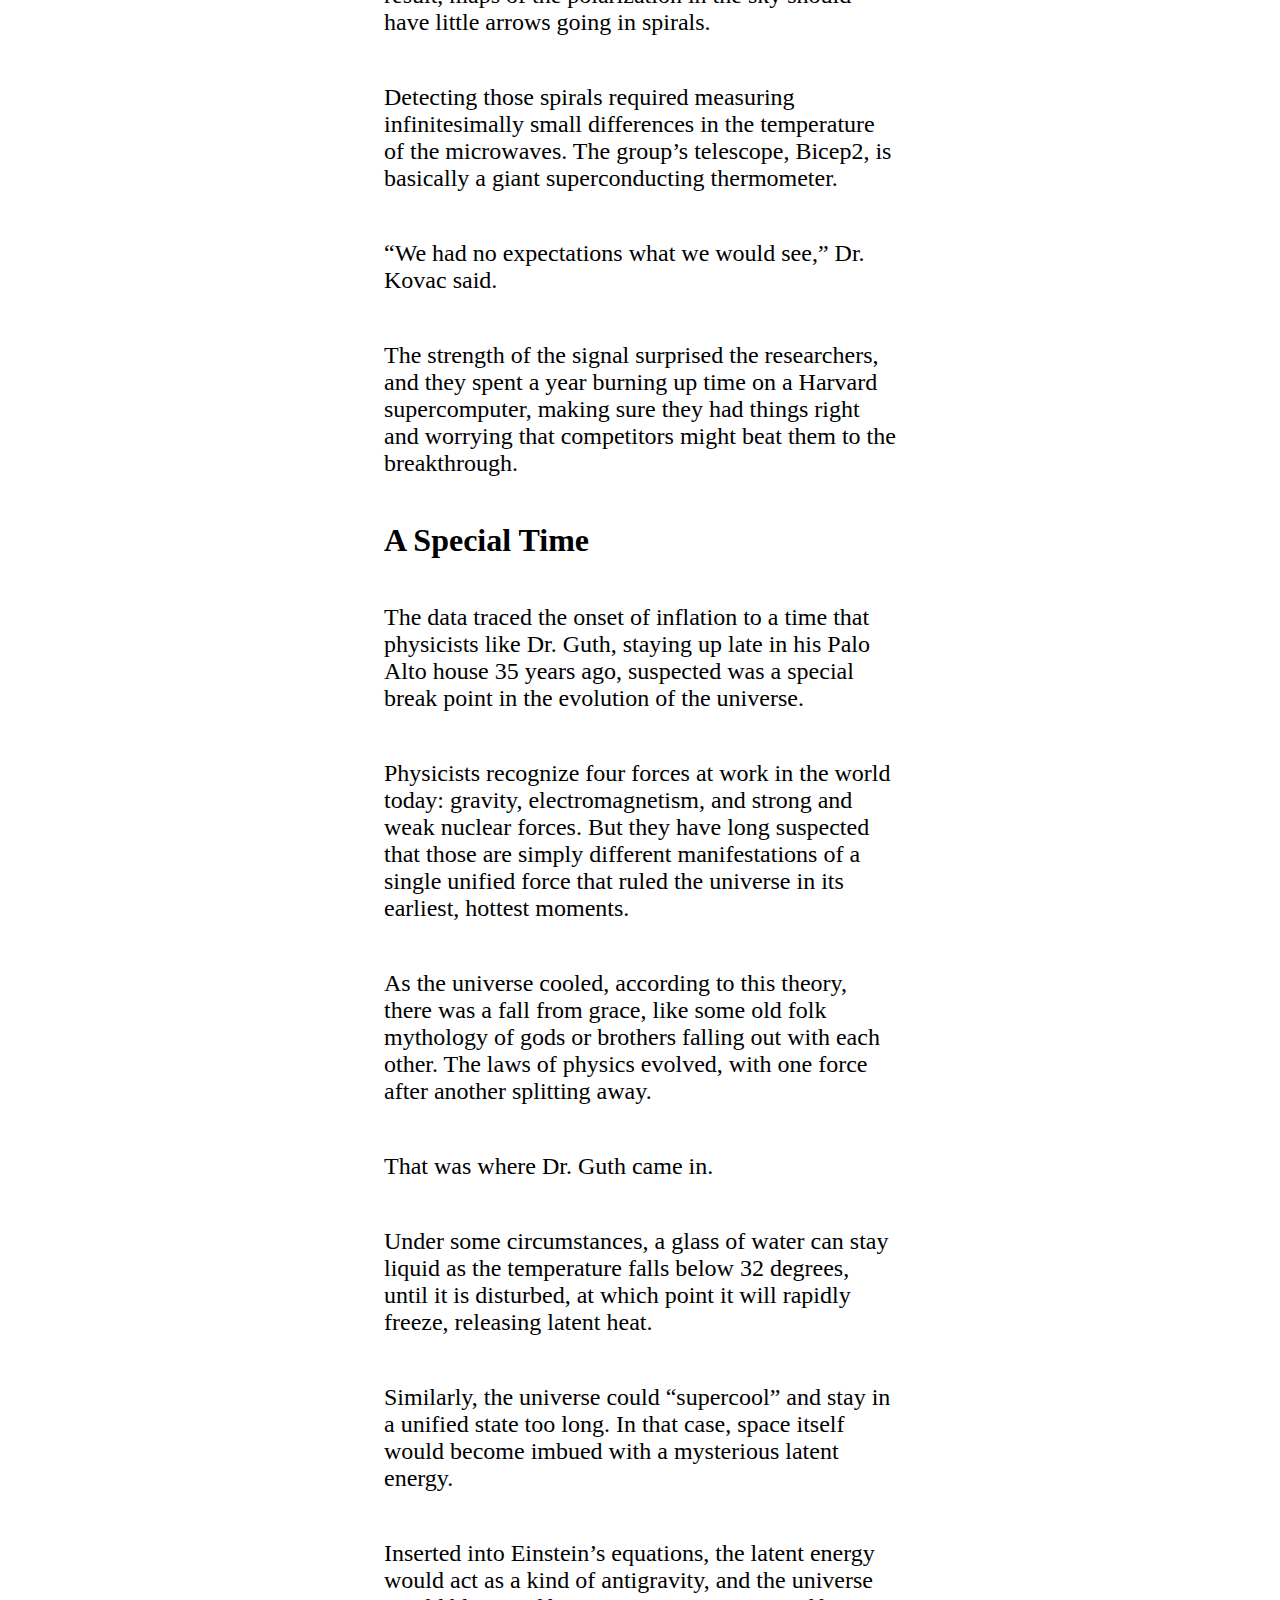
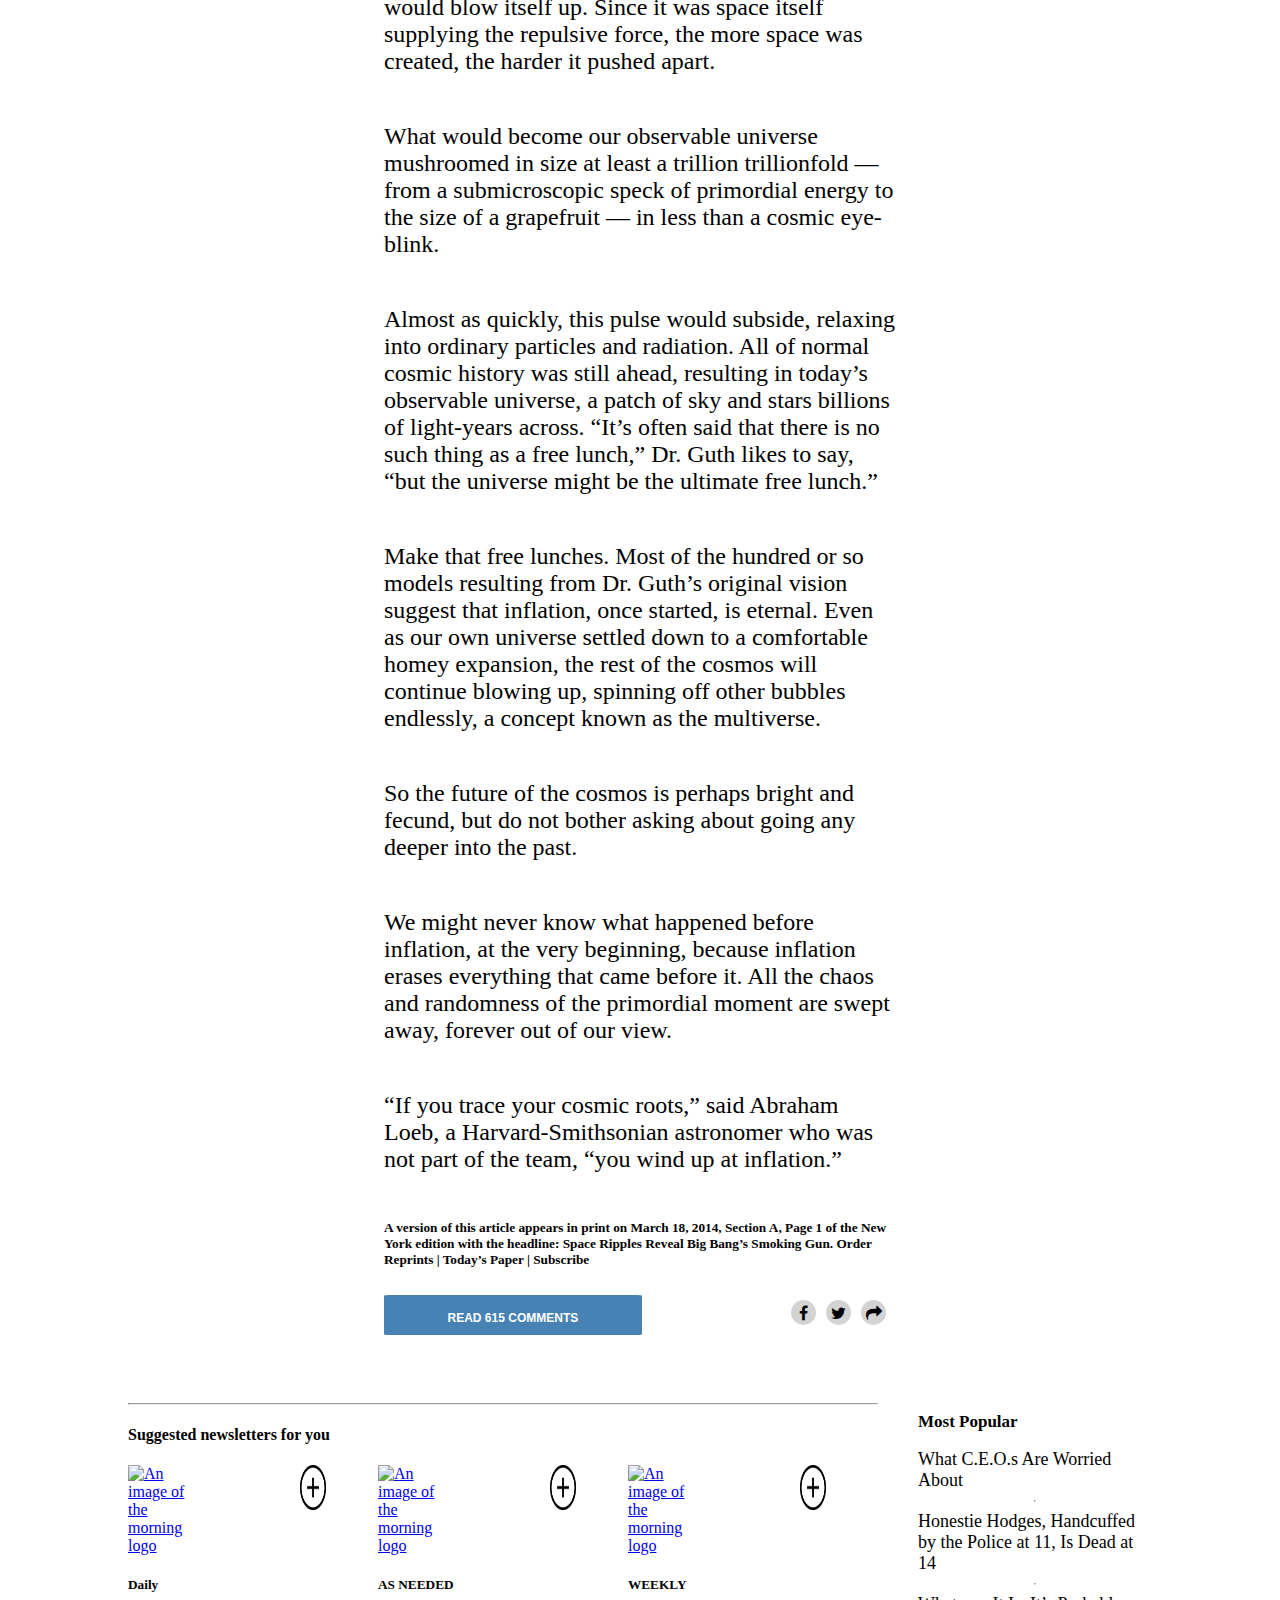
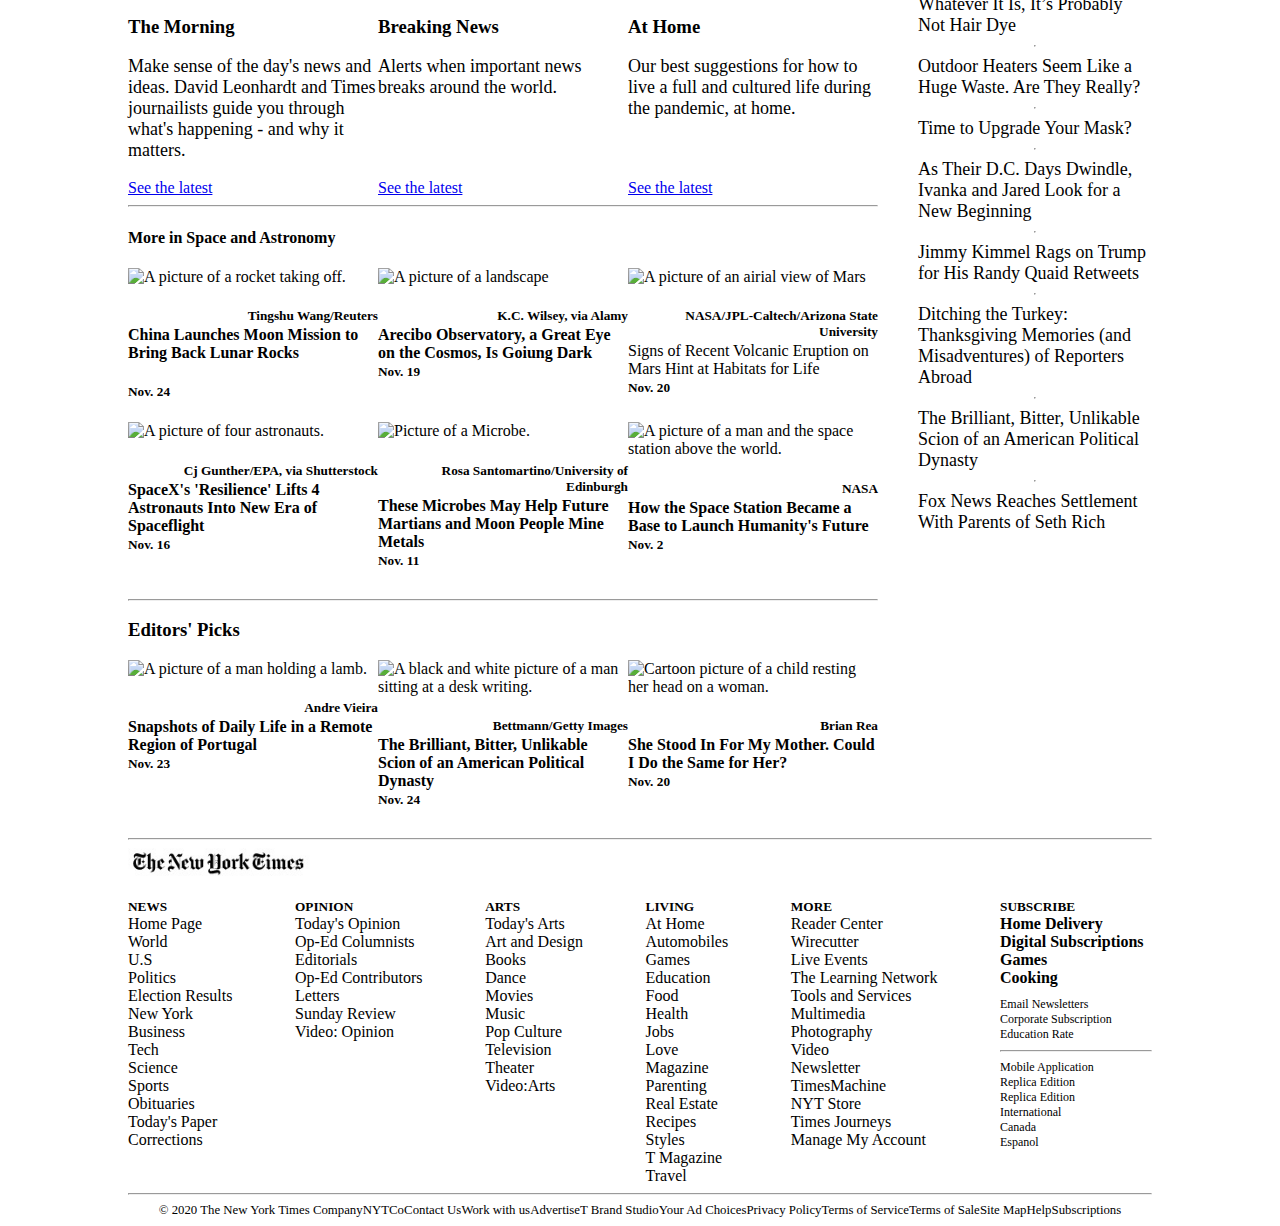
==== commit 6e3ff817: "remove inline CSS" ====
--- a/index.html
+++ b/index.html
@@ -11,38 +11,35 @@
 
   <body>
     <div class="nav-bar">
-    <div style="display: flex; width:100%;"> 
+    <div class="nav"> 
       
-      <div style="align-self: center; margin-left: 10px;">
-    <a href="#" style="text-decoration: none; color:black; align-self:center;"> <i style="align-self: center; margin: 0; margin-left: 20px; margin-right: 20px;"  class="fa fa-bars"> </i> </a>
-    <a href="#" style="text-decoration: none; color:black; align-self:center;"> <i style="align-self: center; margin:0; margin-right: 20px;" class="fa fa-search"></i> </a>
-    </div>
-    <a href=# style="font-weight: bold; color: black; align-self: center; margin-left: 0; text-decoration: none;"> SPACE & COSMOS </a>  
-    </div>
-
-    <a href="#" style="width:50%;">
-    <img src = "images/logo.jpg" alt = "NY Times logo" style="width:225px; margin-right:700px;"><!--This image is a screen shot from the article-->
+      <div class="ico">
+    <a href="#" class="menu"> <i class="menu_2 fa fa-bars"> </i> </a>
+    <a href="#" class="search"> <i class="search_2 fa fa-search"></i> </a>
+    </div>
+    <a href=# class="title_1"> SPACE & COSMOS </a>  
+    </div>
+
+    <a href="#" class="logo_1">
+    <img src = "images/logo.jpg" alt = "NY Times logo" class="logo_img">
     </a>
   
-      <!--a href="#" class="nav-button"-->
-      <div style="display:flex;">
+      <div class="set">
       <form action="#">
-      <input type="submit" class="but" value="SUBSCRIBE NOW" style="font-weight: bold; margin-top:5px; margin-right:5px; font-size: 10px; border-radius:5%; padding-top: 7px; height:30px; width:120px; color:white; background-color: steelblue; border:steelblue">
+      <input type="submit" class="but button_1" value="SUBSCRIBE NOW">
      </form>
-      <!--/a-->
-
-      <!--a href="#" class="nav-button" style="text-align: center"-->
+
+     
         <form action="#">
-          <input type="submit" class="but" value="LOG IN" style="font-weight: bold; margin-right: 15px; margin-left: 5px; margin-top:5px; font-size: 10px; border-radius:5%; padding-top: 7px; color:white; height: 30px; width: 60px; background-color: steelblue; border:steelblue">
+          <input type="submit" class="but botton_2" value="LOG IN">
          </form>
-         </div>      <!--/a-->
-    </div>
-    <!--article-->
+         </div>    
+        </div>
        
-    <header style="width:50%; text-align:left; margin-bottom:25px; margin-left:auto; margin-right:auto;"> Space Ripples Reveal Big Bang's <br> Smoking Gun </header>
+    <header class="head_title"> Space Ripples Reveal Big Bang's <br> Smoking Gun </header>
     <img src = "images/nyt_pic1.jpg" alt = "Physicist Alan Guth standing next to a big satalite">
     <h4> Alan Guth was one of the first physicists to hypothesize the existence of inflation, which explains how the universe expanded so uniformly and so
-       quickly in the instant after the Big Bang 13.8 billion years ago. <span style="font-size: 12px;"> Rick Friedman for The New York Times </span> </h4>
+       quickly in the instant after the Big Bang 13.8 billion years ago. <span  class="smaller_words"> Rick Friedman for The New York Times </span> </h4>
 
       <div class="paragraph">
 
@@ -140,48 +137,46 @@
          quickly in the instant after the Big Bang 13.8 billion years ago.</h5>
 
         <div class="text_on_image">
-         <img src = "images/inflation.png" alt = " Eight black and white pictures showing inflation theory. " style="position:absolute;"> 
-
-         <!--div class="text"-->
+         <img src = "images/inflation.png" alt = " Eight black and white pictures showing inflation theory. " class="txt_img"> 
 
 
        <div class="text">
-          <div class="par1" style="width:250px; margin-top:15%;">  
+          <div class="par1">  
           <p>
         THE UNIVERSE is just under 14 billion years old. From our position in the Milky Way galaxy, we can observe a sphere that is now
         about 92 billion light-years across. But there's a mystery. Wherever we look, the universe has an even temperature.
       </p>
       </div>
 
-    <div class="par1" style="width:250px; margin-top:15%">
+    <div class="par1">
     <p>
         NOT ENOUGH TIME  The universe is not old enough for light to have traveled the vast distance from one side of the universe to the other,
         and there has not been enough time for scattered patches of hot and cold to mix into an even temperature.
       </p>
       </div>
 
-      <div class="par1" style="width:250px; margin-top:15%">
+      <div class="par1">
       <p>
         DISTANT COFFEE  At a smaller scale, imagine using a telescope to look a mile in one direction. You see a coffee cup, and from the amount
         of steam, you can estimate its temperature and how much it has cooled.
       </p>
       </div>
 
-      <div class="par1" style="width:250px; margin-top:15%">
+      <div class="par1">
       <p>
         COFFEE EVERYWHERE  Now turn around and look a mile in the other direction. You see a similar coffee cup, at exactly the same temperature.
         Coincidence? Maybe. But if you see a similar cup in every direction, you might want to look for another explanation.
       </p>
       </div>
 
-      <div class="par1" style="width:250px; margin-top:15%;">
+      <div class="par1">
       <p>
         STILL NOT ENOUGH TIME  There has not been enough time to carry coffee cups from place to place before they get cold. But if all the
         coffee cups were somehow filled from a single coffee pot, all at the same time, that might explain their even temperature.
       </p>
       </div>
 
-      <div class="par1" style="width:250px; margin-top:15%">
+      <div class="par1">
       <p>
         INFLATION  solves this problem. The theory proposes that, less than a trillionth of a second after the Big Bang, the universe expanded
         faster than the speed of light. Tiny ripples in the violently expanding energy field eventually grew into the large-scale structures
@@ -189,14 +184,14 @@
       </p>
       </div>
 
-      <div class="par1" style="width:250px; margin-top:15%;">
+      <div class="par1">
       <p>
         FLUCTUATION  Astronomers have now detected evidence of these ancient fluctuations in swirls of polarized light in the cosmic background
         radiation, which is energy left over from the early universe. These are gravitational waves predicted by Einstein.
       </p>
       </div>
 
-      <div class="par1" style="width:250px; margin-top:15%;">
+      <div class="par1">
       <p> 
         EXPANSION  Returning to our coffee, imagine a single, central pot expanding faster than light and cooling to an even temperature as it
         expands. That is something like inflation. And the structure of the universe mirrors the froth and foam of the original pot.
@@ -250,7 +245,7 @@
       <iframe  height="500" src="https://www.youtube.com/embed/ZlfIVEy_YOA" allow="accelerometer; autoplay;
        clipboard-write; encrypted-media; gyroscope; picture-in-picture" allowfullscreen> </iframe>
 
-      <h4 style="width:500px;"> Stanford Professor Andrei Linde celebrates physics breakthrough <span style="font-size:10px;"> Video by <br>Stanford University </span> </h4>
+      <h4 class="vid_title"> Stanford Professor Andrei Linde celebrates physics breakthrough <span class="vid_small"> Video by <br>Stanford University </span> </h4>
 
 
       <p>
@@ -424,65 +419,62 @@
       <h5> A version of this article appears in print on March 18, 2014, Section A, Page 1 of the New York edition with the headline: Space Ripples
          Reveal Big Bang’s Smoking Gun. Order Reprints | Today’s Paper | Subscribe </h5>
 
-      <div class="botm" style="display:flex;">
-         <button type="button" style="font-weight: bold; margin-bottom: 60px; width: 70%; margin-top:5px; font-size: 12px; border-radius:2%; padding-top: 7px; color:white; height: 40px;background-color: steelblue; border:steelblue"> READ 615 COMMENTS </button>
-
-      <div class="social_media" style="margin-bottom:60px;">
+      <div class="botm">
+         <button type="button" class="bu"> READ 615 COMMENTS </button>
+
+      <div class="social_media">
         <a href="#" class="fa fa-facebook icon"></a>
         <a href="#" class="fa fa-twitter icon"></a>
         <a href="#" class="fa fa-share icon"></a>
       </div>
       </div>
       </div>
-      <!--/article-->
 
     <footer>
 
       <div class="imageText"> 
-        <div class="images" style="margin-right:40px;">
+        <div class="images">
         
           <hr> 
 
           <h4> Suggested newsletters for you </h4>
           <div class="suggested">
          
-          <div style="width:250px;">
-            <div class="pcs" style="display:flex;">
-            <a href="#"> <img src="images/morning_logo.jpg" alt="An image of the morning logo" style="width:60%; margin-left:0;"> </a>
-            <a href="#"> <img src="images/plus_circle.png" alt="An image of an add sign" style="width:20%; height:50%;"> </a>
-        </div>
-
+          <div class="wid">
+            <div class="pcs">
+            <a href="#"> <img src="images/morning_logo.jpg" alt="An image of the morning logo" class="log_pic"> </a>
+            <a href="#"> <img src="images/plus_circle.png" alt="An image of an add sign" class="circle-pic"> </a>
+        </div>
             <h5> Daily </h5>
             <h3> The Morning </h3>
-            <p style="font-size: 18px;"> Make sense of the day's news and ideas. David Leonhardt and Times journailists guide you through what's happening - and why it matters. </p>
+            <p class="sec"> Make sense of the day's news and ideas. David Leonhardt and Times journailists guide you through what's happening - and why it matters. </p>
             <div class="latest">
-            <a href="#" style="align-self:flex-end;"> See the latest </a>
+            <a href="#"> See the latest </a>
             </div>
           </div>
 
-          <div style="width:250px;">
-            <div style="display:flex;"> 
-            <a href="#"> <img src="images/morning_logo.jpg" alt="An image of the morning logo" style="width:60%; margin-left:0;"> </a>
-            <a href="#"> <img src="images/plus_circle.png" alt="An image of an add sign" style="width:20%; height:50%;"> </a>
-            
+          <div class="wid">
+            <div class="pcs"> 
+            <a href="#"> <img src="images/morning_logo.jpg" alt="An image of the morning logo" class="log_pic"> </a>
+            <a href="#"> <img src="images/plus_circle.png" alt="An image of an add sign" class="circle-pic"> </a>
             </div>
             <h5> AS NEEDED </h5>
             <h3> Breaking News </h3>
-            <p style="font-size:18px;"> Alerts when important news breaks around the world. <br><br><br><br> </p>
+            <p class="sec"> Alerts when important news breaks around the world. <br><br><br><br> </p>
             <div class="latest" style="align-self:flex-end;">
             <a href="#"> See the latest </a>
             </div>
           </div>
 
           
-          <div style="width:250px"> 
-            <div style="display:flex;">
-            <a href="#"> <img src="images/morning_logo.jpg" alt="An image of the morning logo" style="width:60%; margin-left:0;"> </a>
-            <a href="#"> <img src="images/plus_circle.png" alt="An image of an add sign" style=" width:20%; height:50%;"> </a>
+          <div class="wid"> 
+            <div class="pcs">
+            <a href="#"> <img src="images/morning_logo.jpg" alt="An image of the morning logo" class="log_pic"> </a>
+            <a href="#"> <img src="images/plus_circle.png" alt="An image of an add sign" class="circle-pic"> </a>
             </div>
             <h5> WEEKLY </h5>
             <h3> At Home </h3>
-            <p style="font-size:18px;"> Our best suggestions for how to live a full and cultured life during the pandemic, at home. <br> <br> <br></p>
+            <p class="sec"> Our best suggestions for how to live a full and cultured life during the pandemic, at home. <br> <br> <br></p>
             <div class="latest">
             <a href="#" > See the latest </a>
             </div>
@@ -495,46 +487,46 @@
         <h4> More in Space and Astronomy </h4>
         
         <div class="more">
-        <div style="width:250px;">
+        <div class="grid_like">
         <img src="images/launch.jpg" alt="A picture of a rocket taking off.">
-        <h5 style="margin-bottom:2px; text-align:right;"> Tingshu Wang/Reuters </h5>
-        <a href="#" style="font-weight: bold;"> China Launches Moon Mission to Bring Back Lunar Rocks </a>
+        <h5 class="na"> Tingshu Wang/Reuters </h5>
+        <a href="#" class="lis"> China Launches Moon Mission to Bring Back Lunar Rocks </a>
         <h5> Nov. 24 </h5>
         </div>
 
-        <div style="width:250px;">
+        <div class="grid_like">
           <img src="images/landscape.jpg" alt="A picture of a landscape">
-          <h5 style="margin-bottom:2px; text-align:right;"> K.C. Wilsey, via Alamy </h5>
-          <a href="#" style="font-weight: bold;"> Arecibo Observatory, a Great Eye on the Cosmos, Is Goiung Dark </a>
-          <h5 style="margin-top:2px;"> Nov. 19 </h5>
-        </div>
-
-        <div style="width:250px;">
+          <h5 class="na"> K.C. Wilsey, via Alamy </h5>
+          <a href="#" class="lis"> Arecibo Observatory, a Great Eye on the Cosmos, Is Goiung Dark </a>
+          <h5 class="d"> Nov. 19 </h5>
+        </div>
+
+        <div class="grid_like">
           <img src="images/mars.jpg" alt="A picture of an airial view of Mars">
-          <h5 style="margin-bottom:2px; text-align:right;"> NASA/JPL-Caltech/Arizona State University </h5>
-          <a href="#" style="font-weight: bold;"> Signs of Recent Volcanic Eruption on Mars Hint at Habitats for Life </a>
-          <h5 style="margin-top:2px;"> Nov. 20 </h5> 
-        </div>
-
-        <div style="width:250px;">
+          <h5 class="na"> NASA/JPL-Caltech/Arizona State University </h5>
+          <a href="#" sclass="lis"> Signs of Recent Volcanic Eruption on Mars Hint at Habitats for Life </a>
+          <h5 class="d"> Nov. 20 </h5> 
+        </div>
+
+        <div class="grid_like">
           <img src="images/astronauts.jpg" alt="A picture of four astronauts.">
-          <h5 style="margin-bottom:2px; text-align:right;"> Cj Gunther/EPA, via Shutterstock </h5>
-          <a href="#" style="font-weight: bold;"> SpaceX's 'Resilience' Lifts 4 Astronauts Into New Era of Spaceflight </a>
-          <h5 style="margin-top:2px;"> Nov. 16 </h5>
-        </div>
-
-        <div style="width:250px;">
+          <h5 class="na"> Cj Gunther/EPA, via Shutterstock </h5>
+          <a href="#" class="lis"> SpaceX's 'Resilience' Lifts 4 Astronauts Into New Era of Spaceflight </a>
+          <h5 class="d"> Nov. 16 </h5>
+        </div>
+
+        <div class="grid_like">
           <img src="images/microbes.jpg" alt="Picture of a Microbe.">
-          <h5 style="margin-bottom:2px; text-align:right;"> Rosa Santomartino/University of Edinburgh </h5>
-          <a href="#" style="font-weight: bold;"> These Microbes May Help Future Martians and Moon People Mine Metals </a>
-          <h5 style="margin-top:2px;"> Nov. 11 </h5>
-        </div>
-
-        <div style="width:250px;">
+          <h5 class="na"> Rosa Santomartino/University of Edinburgh </h5>
+          <a href="#" class="lis"> These Microbes May Help Future Martians and Moon People Mine Metals </a>
+          <h5 class="d"> Nov. 11 </h5>
+        </div>
+
+        <div class="grid_like">
           <img src="images/spaceStation.jpg" alt="A picture of a man and the space station above the world.">
-          <h5 style="margin-bottom:2px; text-align:right;"> NASA </h5>
-          <a href="#" style="font-weight: bold;"> How the Space Station Became a Base to Launch Humanity's Future </a>
-          <h5 style="margin-top:2px;"> Nov. 2 </h5>
+          <h5 class="na"> NASA </h5>
+          <a href="#" class="lis"> How the Space Station Became a Base to Launch Humanity's Future </a>
+          <h5 class="d"> Nov. 2 </h5>
         </div>
         </div>
  </div>
@@ -547,25 +539,25 @@
 
     <div class="editorPickItems">
     
-      <div style="width:250px;">
+      <div class="cont">
       <img src="images/lambMan.jpg" alt="A picture of a man holding a lamb.">
-      <h5 style="margin-bottom:2px; text-align:right;"> Andre Vieira </h5>
-      <a href="#" style="font-weight: bold;"> Snapshots of Daily Life in a Remote Region of Portugal </a>
-      <h5 style="margin-top:2px;"> Nov. 23 </h5>
-    </div>
-
-    <div style="width:250px;">
+      <h5 class="name"> Andre Vieira </h5>
+      <a class="des" href="#"> Snapshots of Daily Life in a Remote Region of Portugal </a>
+      <h5 class="dat"> Nov. 23 </h5>
+    </div>
+
+    <div class="cont">
       <img src="images/oldPic.jpg" alt="A black and white picture of a man sitting at a desk writing.">
-      <h5 style="margin-bottom:2px; text-align:right;"> Bettmann/Getty Images </h5>
-      <a href="#" style="font-weight: bold;"> The Brilliant, Bitter, Unlikable Scion of an American Political Dynasty </a>
-      <h5 style="margin-top:2px;"> Nov. 24 </h5>
-    </div>
-
-    <div style="width:250px;">
+      <h5 class="name"> Bettmann/Getty Images </h5>
+      <a class="des" href="#"> The Brilliant, Bitter, Unlikable Scion of an American Political Dynasty </a>
+      <h5 class="dat"> Nov. 24 </h5>
+    </div>
+
+    <div class="cont">
       <img src="images/cartoon_Pic.jpg" alt="Cartoon picture of a child resting her head on a woman.">
-      <h5 style="margin-bottom:2px; text-align:right;"> Brian Rea </h5>
-      <a href="#" style="font-weight: bold;"> She Stood In For My Mother. Could I Do the Same for Her? </a>
-      <h5 style="margin-top:2px;"> Nov. 20 </h5>
+      <h5 class="name"> Brian Rea </h5>
+      <a class="des" href="#"> She Stood In For My Mother. Could I Do the Same for Her? </a>
+      <h5 class="dat"> Nov. 20 </h5>
     </div>
     </div>
 
@@ -573,26 +565,26 @@
 </div>
 
       <div class="popular">
-      <h3 style="font-size: 17px;"> Most Popular </h3>
-      <a href="#" style="font-weight: normal; font-size: 21px;"> What C.E.O.s Are Worried About </a>
-      <hr>
-      <a href="#" style="font-weight: normal; font-size: 21px;"> Honestie Hodges, Handcuffed by the Police at 11, Is Dead at 14 </a>
-      <hr>
-      <a href="#" style="font-weight: normal; font-size: 21px;"> Whatever It Is, It’s Probably Not Hair Dye </a> 
-      <hr>
-      <a href="#" style="font-weight: normal; font-size: 21px;"> Outdoor Heaters Seem Like a Huge Waste. Are They Really? </a>
-      <hr>
-      <a href="#" style="font-weight: normal; font-size: 21px;"> Time to Upgrade Your Mask? </a>
-      <hr>
-      <a href="#" style="font-weight: normal; font-size: 21px;"> As Their D.C. Days Dwindle, Ivanka and Jared Look for a New Beginning </a>
-      <hr>
-      <a href="#" style="font-weight: normal; font-size: 21px;"> Jimmy Kimmel Rags on Trump for His Randy Quaid Retweets </a>
-      <hr>
-      <a href="#" style="font-weight: normal; font-size: 21px;"> Ditching the Turkey: Thanksgiving Memories (and Misadventures) of Reporters Abroad </a>
-      <hr>
-      <a href="#" style="font-weight: normal; font-size: 21px;"> The Brilliant, Bitter, Unlikable Scion of an American Political Dynasty </a>
-      <hr>
-      <a href="#" style="font-weight: normal; font-size: 21px;"> Fox News Reaches Settlement With Parents of Seth Rich </a>
+      <h3 class="pop_head"> Most Popular </h3>
+      <a href="#" class="pop_list"> What C.E.O.s Are Worried About </a>
+      <hr>
+      <a href="#" class="pop_list"> Honestie Hodges, Handcuffed by the Police at 11, Is Dead at 14 </a>
+      <hr>
+      <a href="#" class="pop_list"> Whatever It Is, It’s Probably Not Hair Dye </a> 
+      <hr>
+      <a href="#" class="pop_list"> Outdoor Heaters Seem Like a Huge Waste. Are They Really? </a>
+      <hr>
+      <a href="#" class="pop_list"> Time to Upgrade Your Mask? </a>
+      <hr>
+      <a href="#" class="pop_list"> As Their D.C. Days Dwindle, Ivanka and Jared Look for a New Beginning </a>
+      <hr>
+      <a href="#" class="pop_list"> Jimmy Kimmel Rags on Trump for His Randy Quaid Retweets </a>
+      <hr>
+      <a href="#" class="pop_list"> Ditching the Turkey: Thanksgiving Memories (and Misadventures) of Reporters Abroad </a>
+      <hr>
+      <a href="#" class="pop_list"> The Brilliant, Bitter, Unlikable Scion of an American Political Dynasty </a>
+      <hr>
+      <a href="#" class="pop_list"> Fox News Reaches Settlement With Parents of Seth Rich </a>
     </div>
 
     </div>
@@ -600,12 +592,12 @@
     <hr>
 
       <a href="#">
-      <img src="images/logo.jpg" alt="An image of the New York Times logo." style="width: 18%;" class="footer_logo">
+      <img src="images/logo.jpg" alt="An image of the New York Times logo." class="footer_logo">
      </a>
 
       <div class="footer_container">
         <div class="footer_container_items">     
-        <h5 style="margin-bottom:0;"> NEWS </h5>
+        <h5 class="f_head"> NEWS </h5>
         <a href="#"> Home Page </a>
         <a href="#"> World </a>
         <a href="#"> U.S </a>
@@ -622,7 +614,7 @@
       </div>
 
       <div class="footer_container_items">
-        <h5 style="margin-bottom:0;"> OPINION </h5>
+        <h5 class="f_head"> OPINION </h5>
         <a href="#"> Today's Opinion </a>
         <a href="#"> Op-Ed Columnists </a>
         <a href="#"> Editorials </a>
@@ -633,7 +625,7 @@
         </div>
 
         <div class="footer_container_items">
-        <h5 style="margin-bottom:0;"> ARTS </h5>
+        <h5 class="f_head"> ARTS </h5>
         <a href="#"> Today's Arts </a>
         <a href="#"> Art and Design </a>
         <a href="#"> Books </a>
@@ -648,7 +640,7 @@
 
       
         <div class="footer_container_items">
-        <h5 style="margin-bottom:0;"> LIVING </h5>
+        <h5 class="f_head"> LIVING </h5>
         <a href="#"> At Home </a>
         <a href="#"> Automobiles </a>
         <a href="#"> Games </a>
@@ -667,7 +659,7 @@
         </div>
 
         <div class="footer_container_items">
-      <h5 style="margin-bottom:0;"> MORE </h5>
+      <h5 class="f_head"> MORE </h5>
         <a href="#"> Reader Center </a>
         <a href="#"> Wirecutter </a>
         <a href="#"> Live Events </a>
@@ -682,27 +674,27 @@
         <a href="#"> Times Journeys </a>
         <a href="#"> Manage My Account </a>
         </div>
-        <!--div class="vl" style="height:150; border-right: 0.5px solid grey; margin:0;"></div-->
 
       <div class="subscribe">
     
     <h5 style="margin-bottom:0;"> SUBSCRIBE </h5>
-    <a href="#" style="font-weight:bold;"> Home Delivery </a>
-    <a href="#" style="font-weight:bold;"> Digital Subscriptions</a>
-    <a href="#" style="font-weight:bold;"> Games </a>
-    <a href="#" style="font-weight:bold; margin-bottom:10px;"> Cooking </a>
-
-    <a href="#" style="font-size:12px;"> Email Newsletters </a>
-    <a href="#" style="font-size:12px;"> Corporate Subscription </a>
-    <a href="#" style="font-size:12px;"> Education Rate </a>
-
-    <hr style="width:150px;">
-
-    <a href="#" style="font-size:12px;"> Mobile Application </a>
-    <a href="#" style="font-size:12px;"> Replica Edition </a>
-    <a href="#" style="font-size:12px;"> International </a>
-    <a href="#" style="font-size:12px;"> Canada </a>
-    <a href="#" style="font-size:12px;"> Espanol </a>
+    <a href="#" class="sec_sub"> Home Delivery </a>
+    <a href="#" class="sec_sub"> Digital Subscriptions</a>
+    <a href="#" class="sec_sub"> Games </a>
+    <a href="#" class="sub_cook"> Cooking </a>
+
+    <a href="#" class="sub_sec"> Email Newsletters </a>
+    <a href="#" class="sub_sec"> Corporate Subscription </a>
+    <a href="#" class="sub_sec"> Education Rate </a>
+
+    <hr class="subscribe_line">
+
+    <a href="#" class="sub_sec"> Mobile Application </a>
+    <a href="#" class="sub_sec"> Replica Edition </a>
+    <a href="#" class="sub_sec"> Replica Edition </a>
+    <a href="#" class="sub_sec"> International </a>
+    <a href="#" class="sub_sec"> Canada </a>
+    <a href="#" class="sub_sec"> Espanol </a>
     </div>
   </div>
 
--- a/new_york_times_article.css
+++ b/new_york_times_article.css
@@ -60,6 +60,96 @@
   text-align: center;
 }
 
+.subscribe_line {
+  width: 150px;
+}
+
+.f_head {
+  margin-bottom: 0;
+}
+
+.log_pic {
+  width: 60%;
+  margin-left: 0;
+}
+
+.circle-pic {
+  width: 20%;
+  height: 50%;
+}
+
+.pcs {
+  display: flex;
+}
+
+.wid {
+  width: 250px;
+}
+
+.sec {
+ font-size: 18px;
+}
+
+.lis {
+  font-weight: bold;
+}
+
+.d {
+  margin-top: 2px;
+}
+
+.na {
+  margin-bottom: 2px;
+  text-align: right;
+}
+
+.grid_like {
+  width: 250px;
+}
+
+.des {
+  font-weight: bold;
+}
+
+.dat {
+  margin-top: 2px;
+}
+
+.name {
+  margin-bottom: 2px;
+  text-align: right;
+}
+
+.cont {
+  width: 250px;
+}
+
+.footer_logo {
+  width: 18%;
+}
+
+.pop_head {
+  font-size: 17px;
+}
+
+.pop_list {
+  font-weight: normal;
+  size: 21px;
+}
+
+.sub_cook {
+  font-weight: bold;
+  margin-bottom: 10px;
+}
+
+.sec_sub {
+  font-weight: bold;
+} 
+
+.sub_sec {
+  font-size: 12px;
+}
+
 .but:hover {
   cursor: pointer;
 }
@@ -84,6 +174,146 @@
   justify-content: center;
 }
 
+.images {
+  margin-right: 40px;
+}
+
+.social_media {
+  margin-bottom: 60px;
+}
+
+.vid_title {
+  width: 500px;
+}
+
+.vid_small {
+  font-size: 10px;
+}
+
+.smaller_words {
+  font-size: 12px;
+}
+
+.botton_2 {
+  font-weight: bold;
+  margin-right: 15px;
+  margin-left: 5px;
+  margin-top: 5px;
+  font-size: 10px;
+  border-radius: 5%;
+  padding-top: 7px;
+  color: white;
+  height: 30px;
+  width: 60px;
+  background-color: steelblue;
+  border: steelblue;
+}
+
+.menu_2 {
+  align-self: center;
+  margin: 0;
+  margin-left: 20px;
+  margin-right: 20px;
+}
+
+.search {
+  text-decoration: none;
+  color: black;
+  align-self: center;
+}
+
+.title_1 {
+  font-weight: bold;
+  color: black;
+  align-self: center;
+  margin-left: 0;
+  text-decoration: none;
+}
+
+.search_2 {
+  align-self: center;
+  margin: 0;
+  margin-right: 20px;
+}
+
+.set {
+  display: flex;
+}
+
+.logo_1 {
+  width: 50%;
+}
+
+.logo_img {
+  width: 225px;
+  margin-right: 700px;
+}
+
+.ico {
+  align-self: center;
+  margin-left: 10px;
+}
+
+.menu {
+  text-decoration: none;
+  color: black;
+  align-self: center;
+}
+
+.nav {
+  display: flex;
+  width: 100%;
+}
+
+.button_1 {
+  font-weight: bold;
+  margin-top: 5px;
+  margin-right: 5px;
+  font-size: 10px;
+  border-radius: 5%;
+  padding-top: 7px;
+  height: 30px;
+  width: 120px;
+  color: white;
+  background-color: steelblue;
+  border: steelblue;
+}
+.head_title {
+  width: 50%;
+  text-align: left;
+  margin-bottom: 25px;
+  margin-left: auto;
+  margin-right: auto;
+}
+
+.txt_img {
+  position: absolute;
+}
+
+
+.botm {
+ display: flex;
+}
+
+.par1 {
+  width: 250px;
+  margin-top: 15%;
+}
+
+.bu {
+  font-weight: bold;
+  margin-bottom: 60px;
+  width: 70%;
+  margin-top: 5px;
+  font-size: 12px;
+  border-radius: 2%;
+  padding-top: 7px;
+  color: white;
+  height: 40px;
+  background-color: steelblue;
+  border: steelblue;
+}
+
 .par1 {
   color: black;
   display: flex;
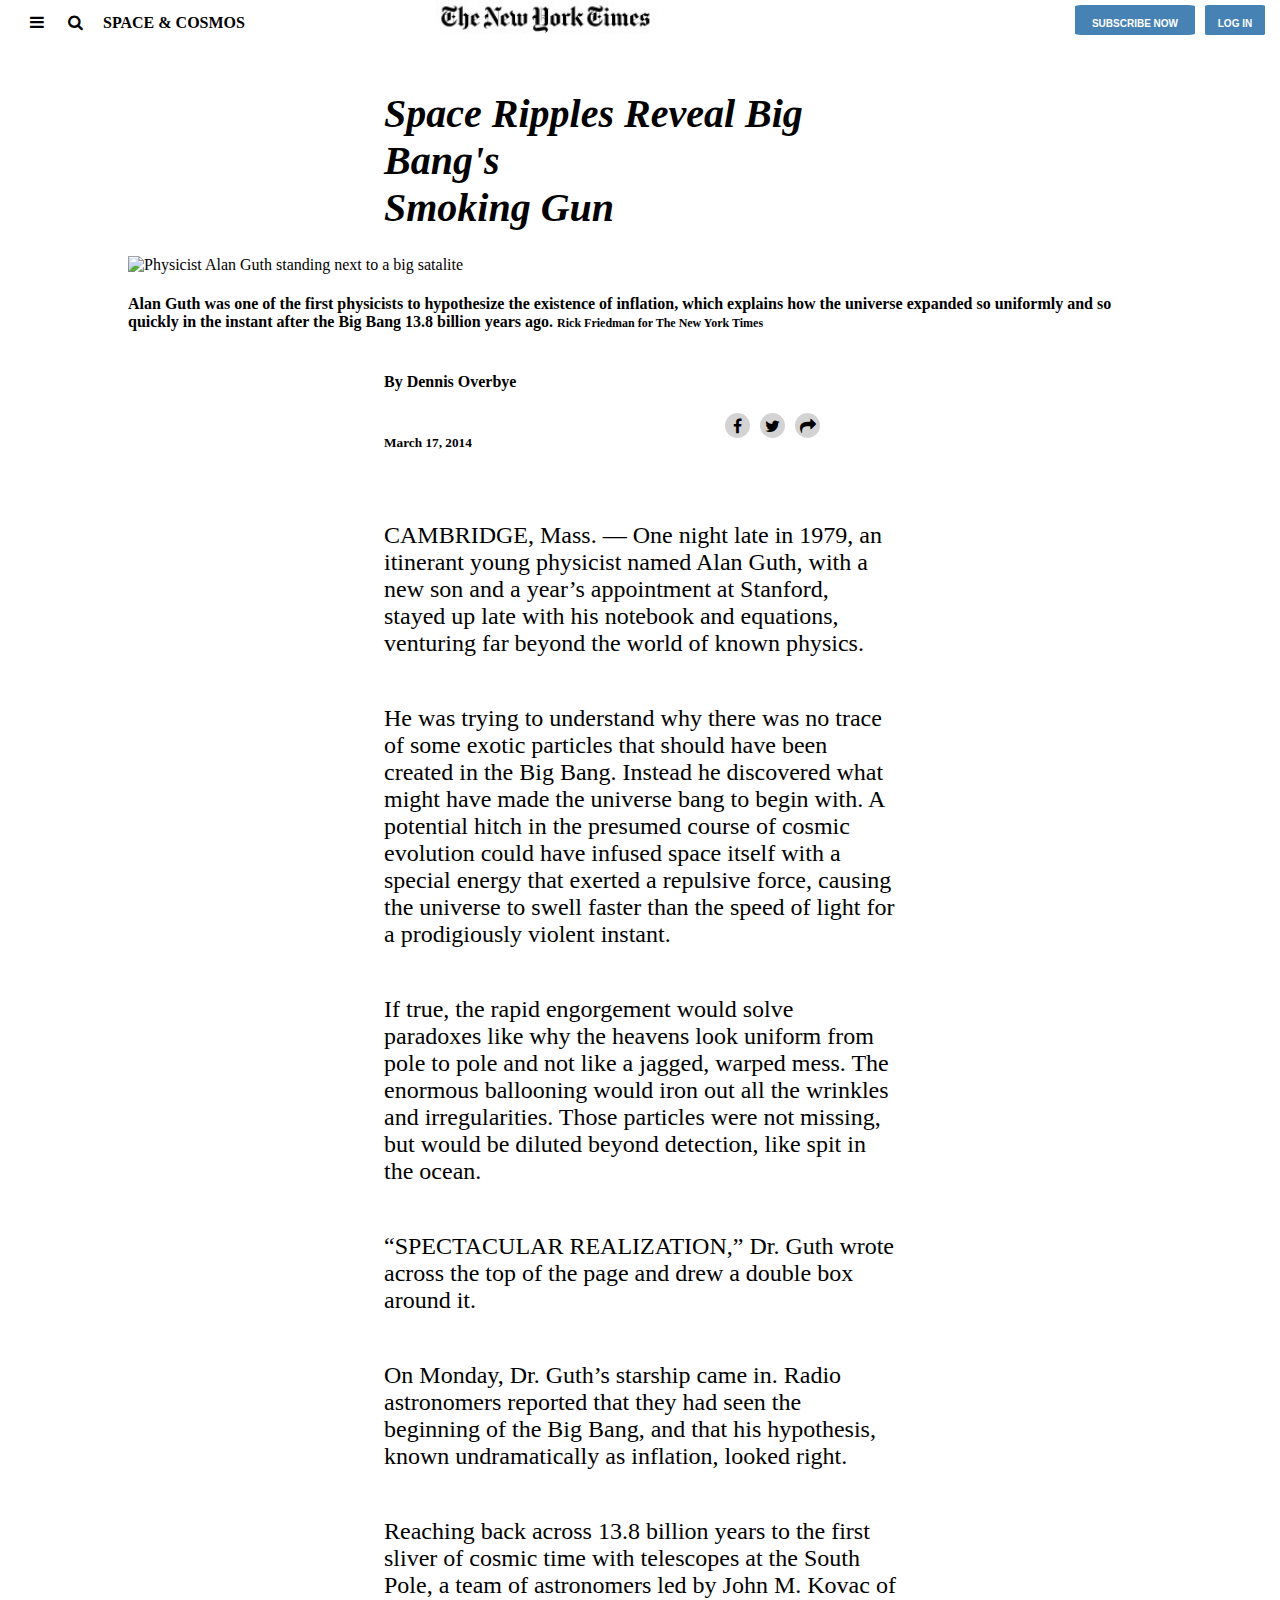
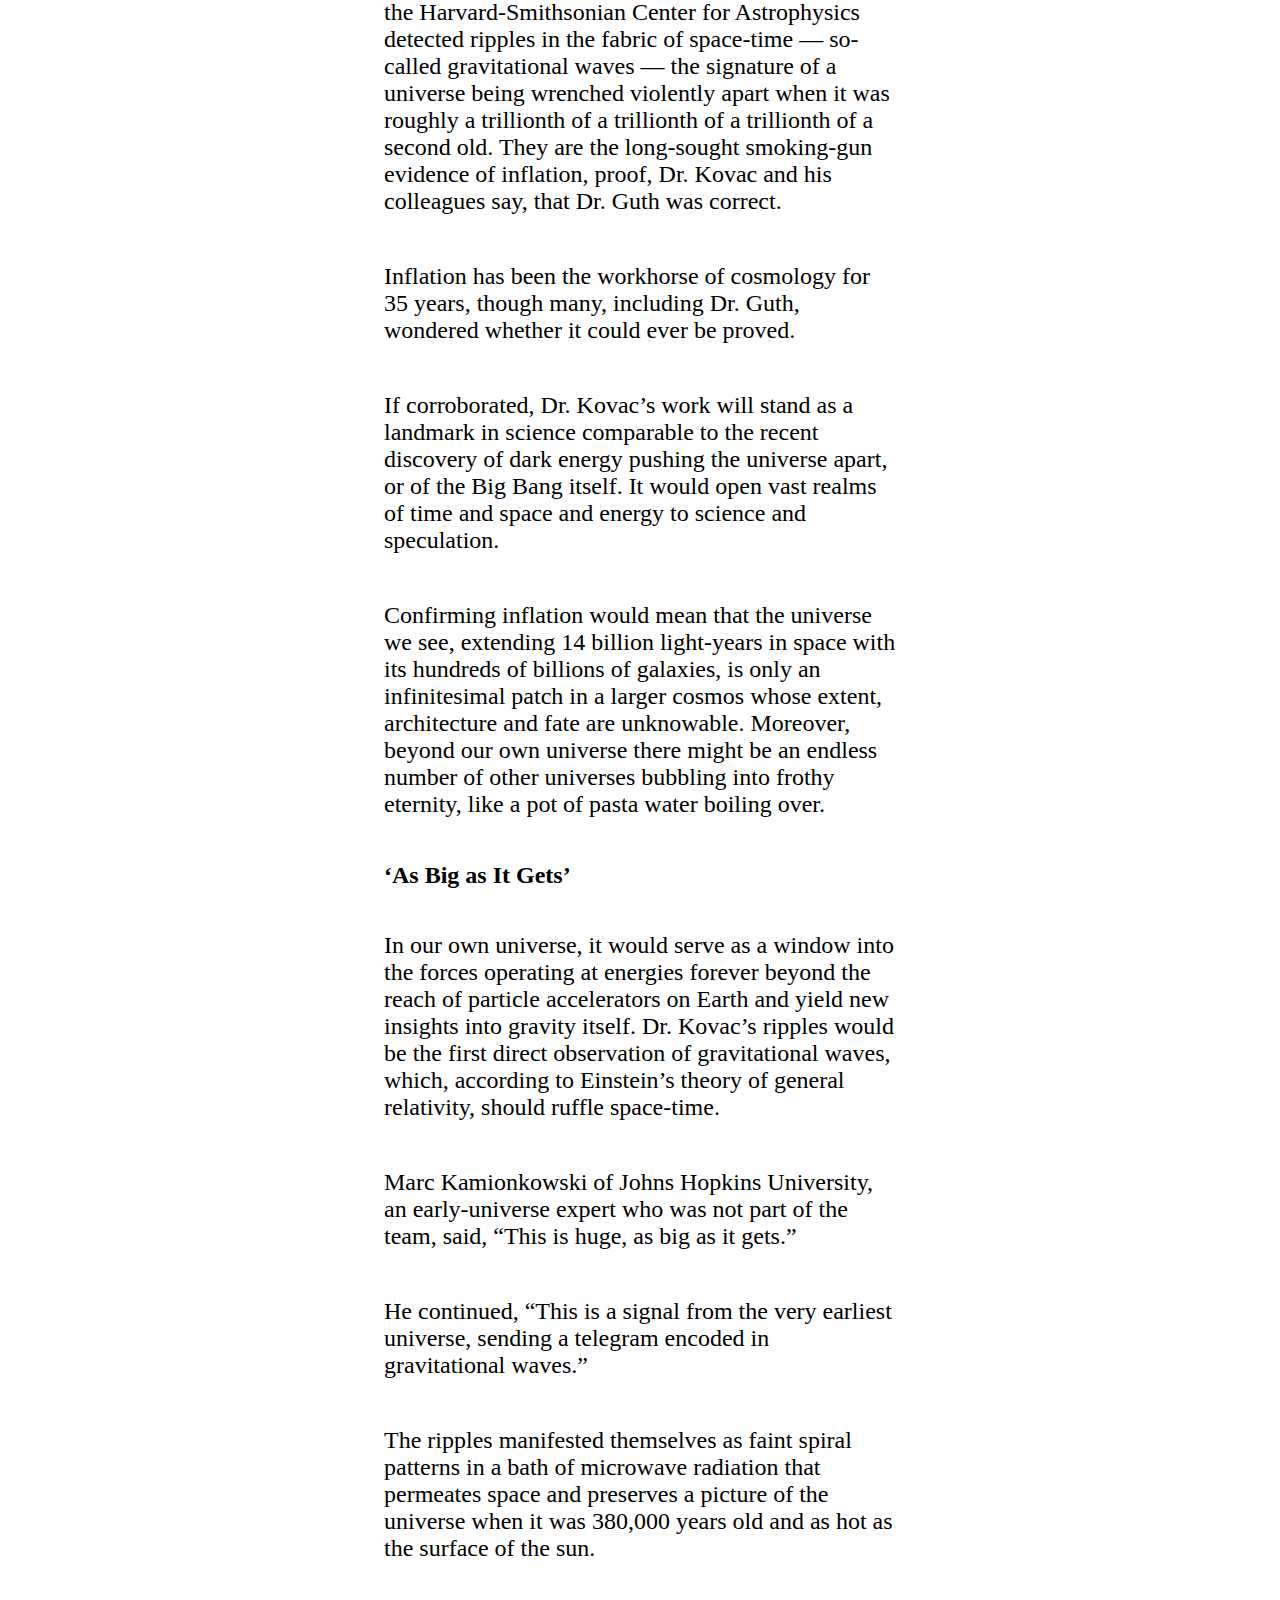
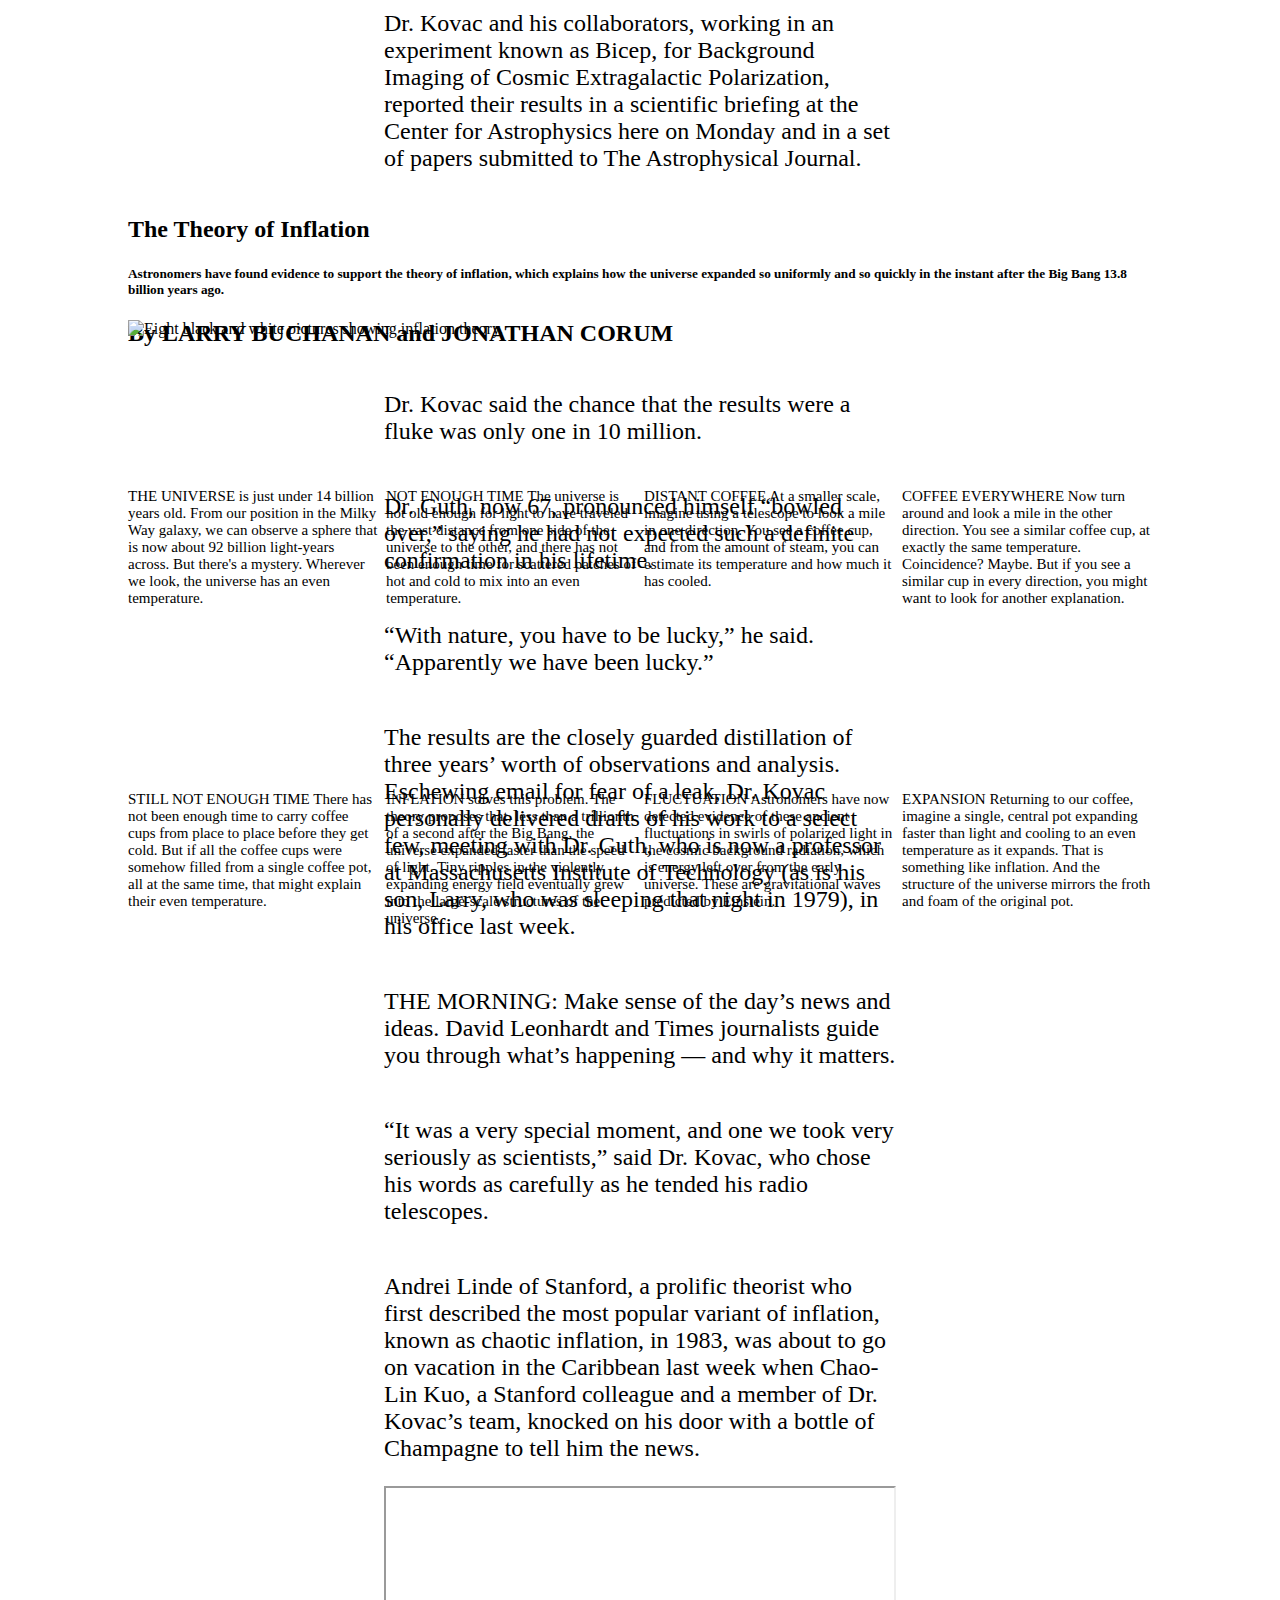
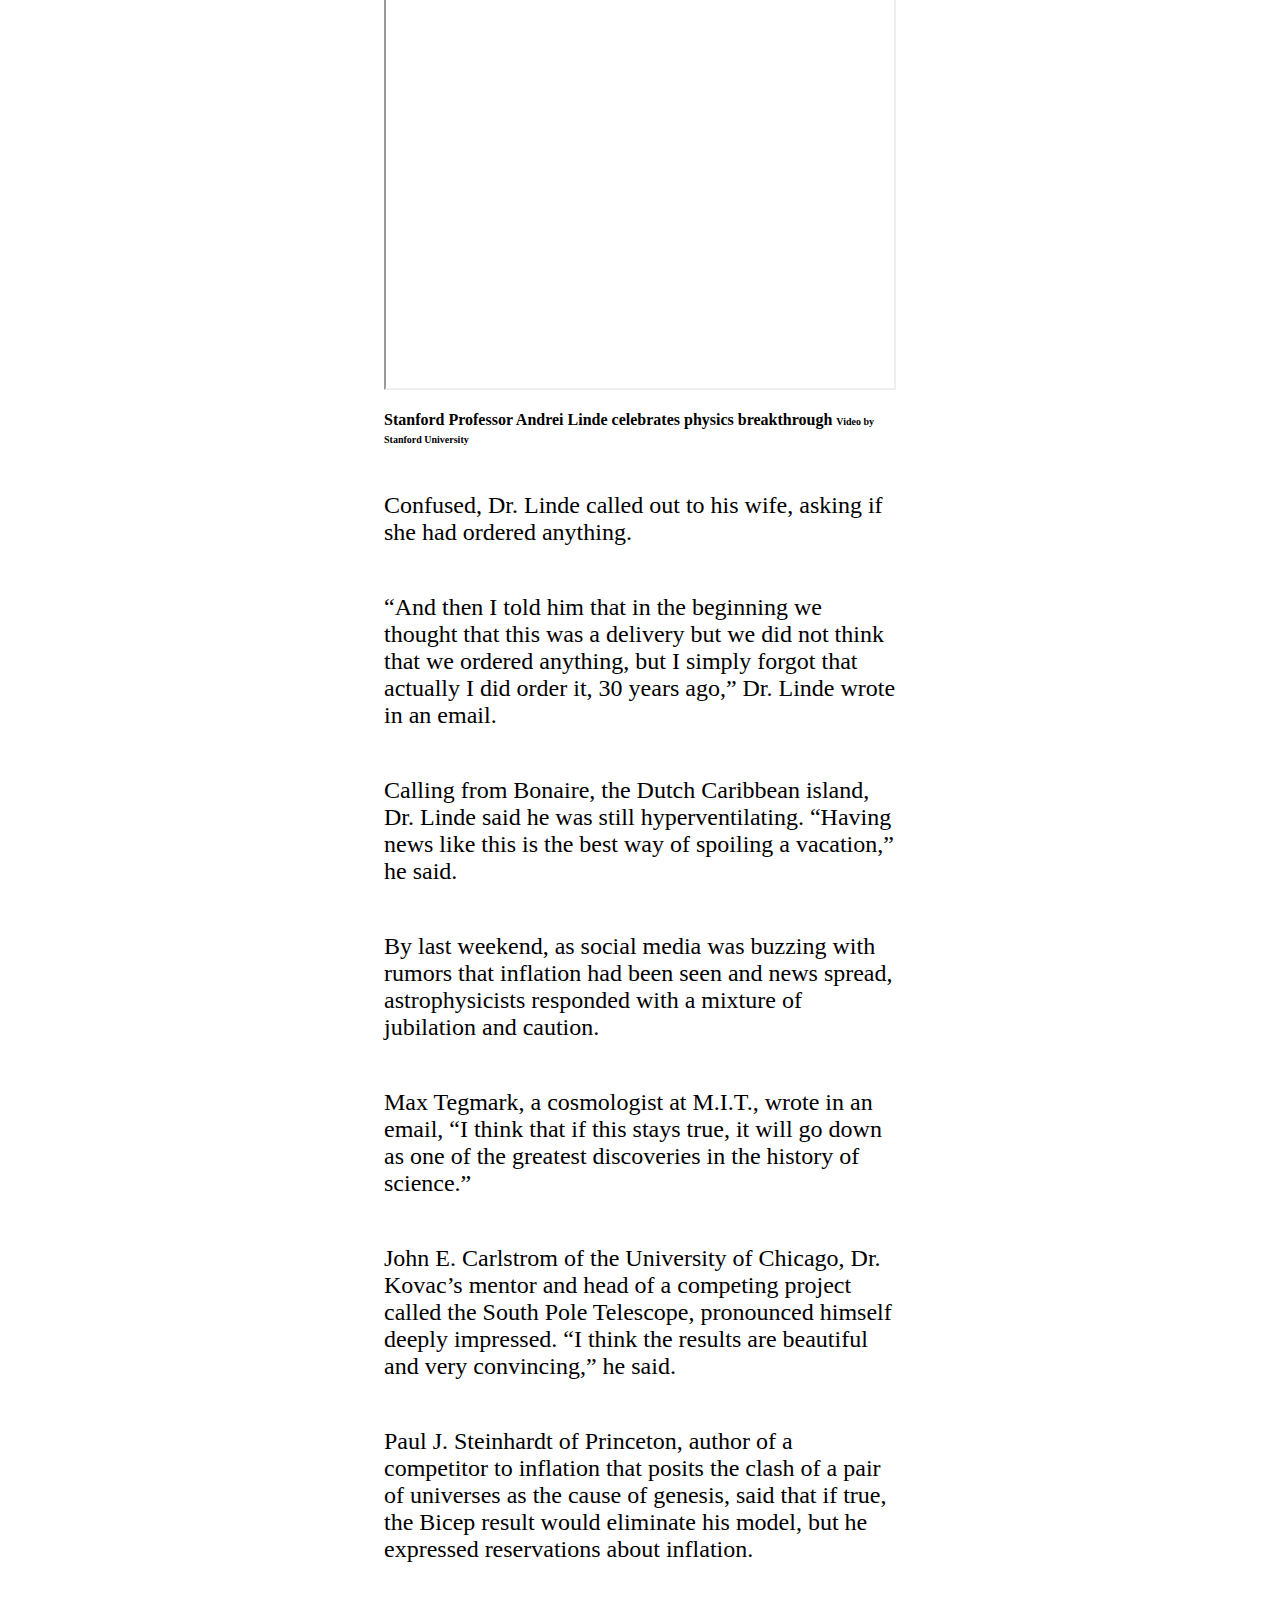
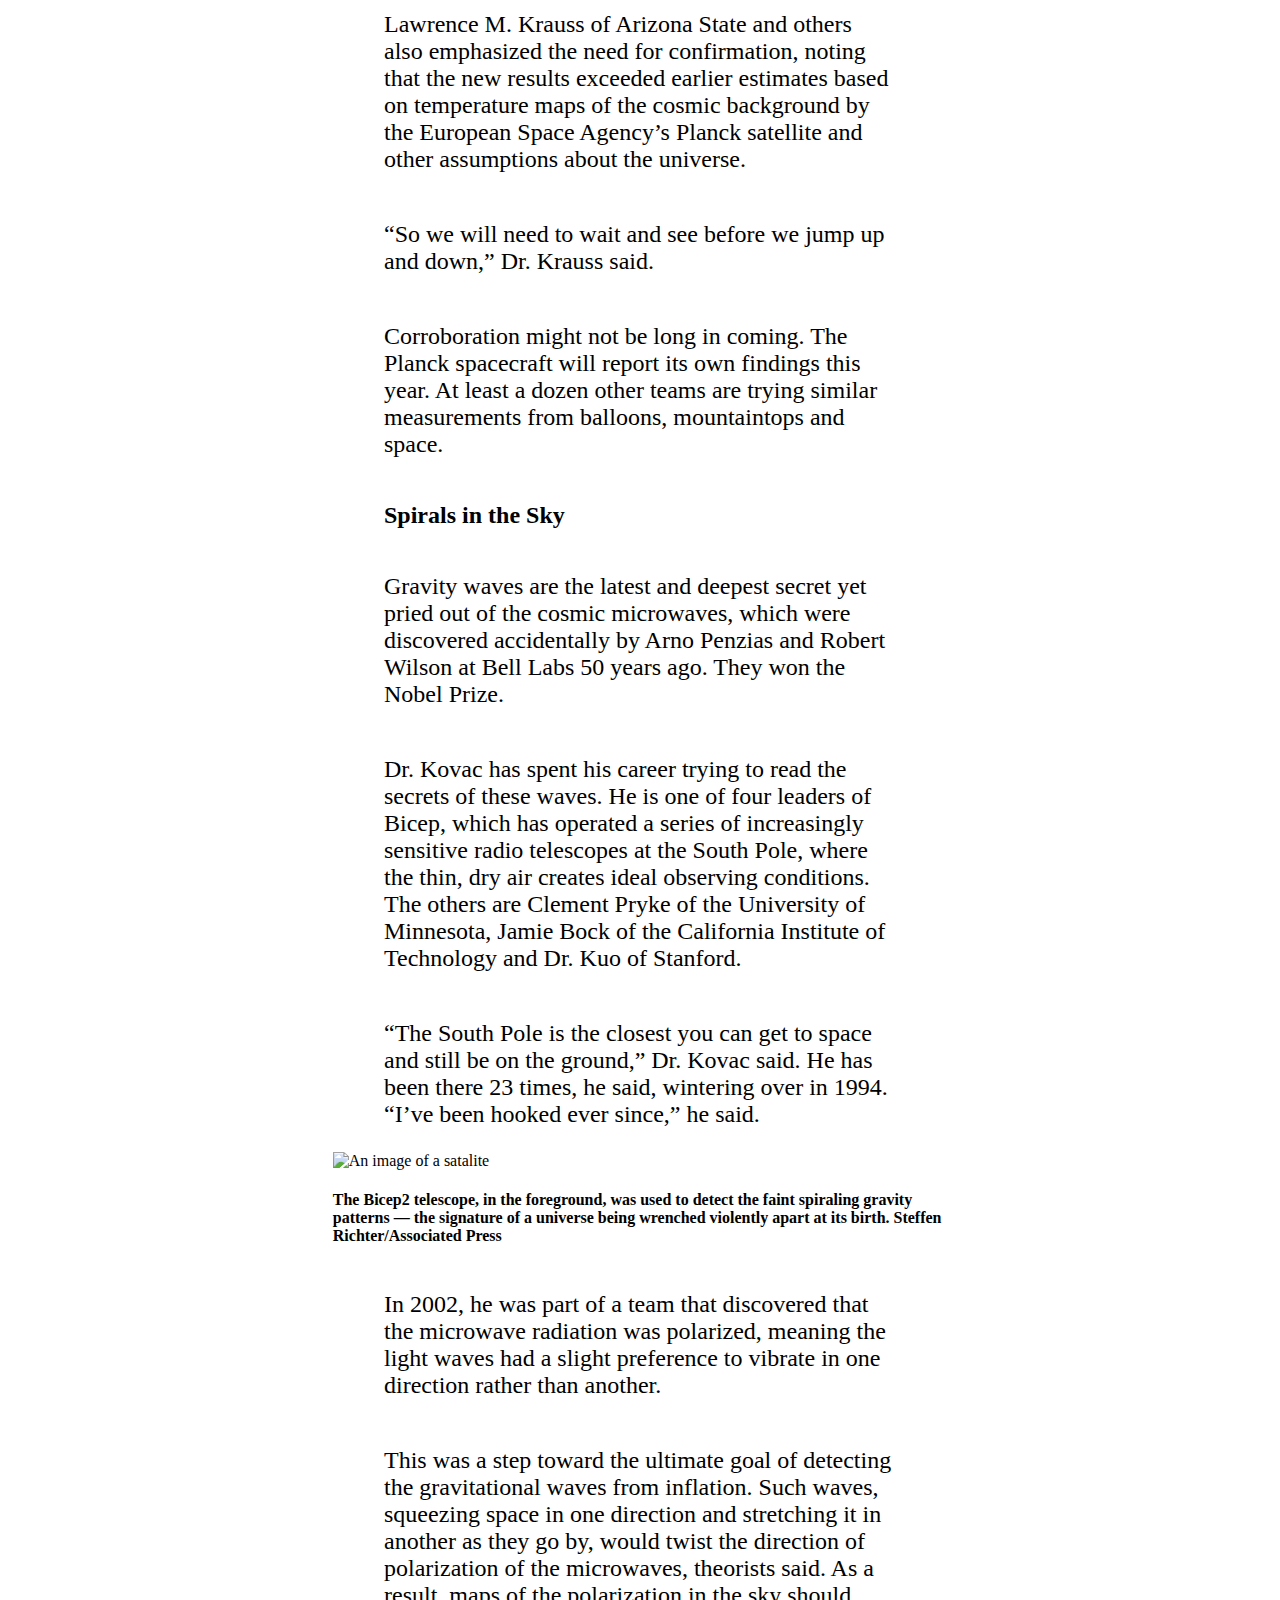
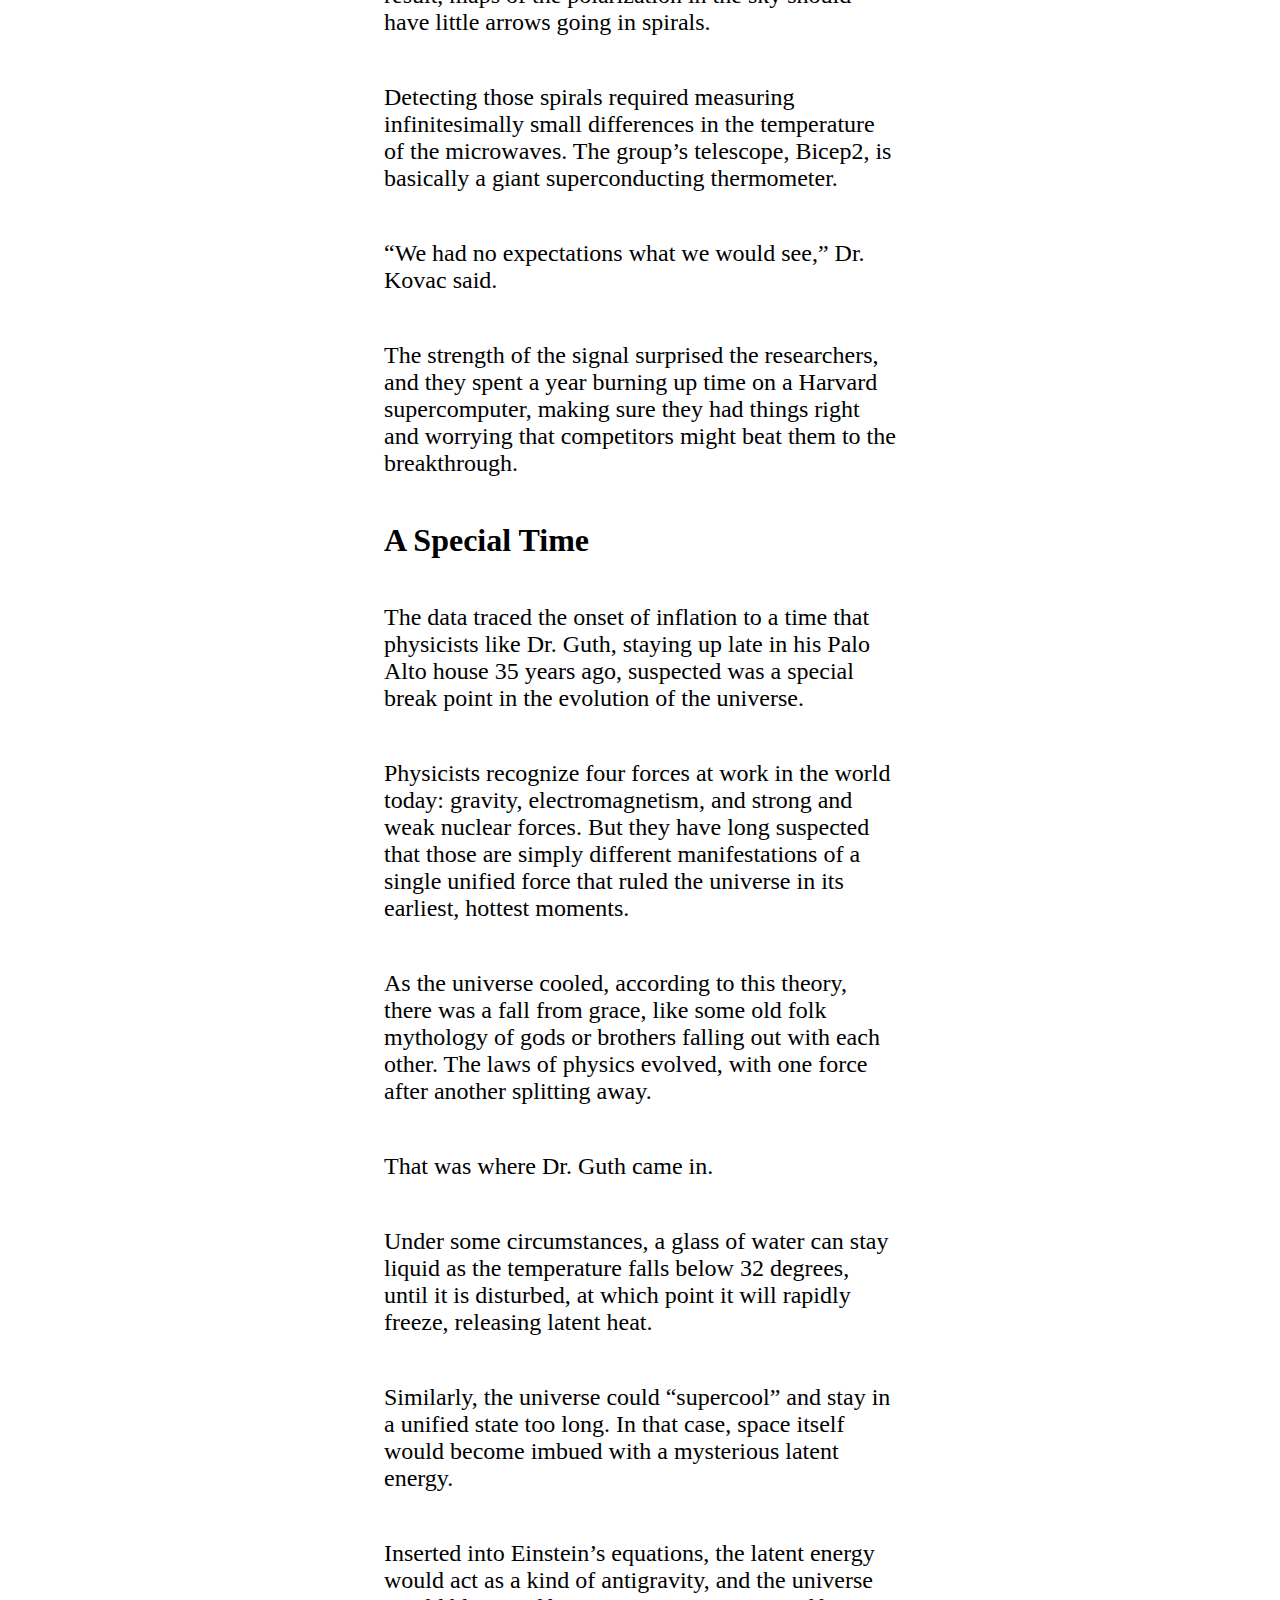
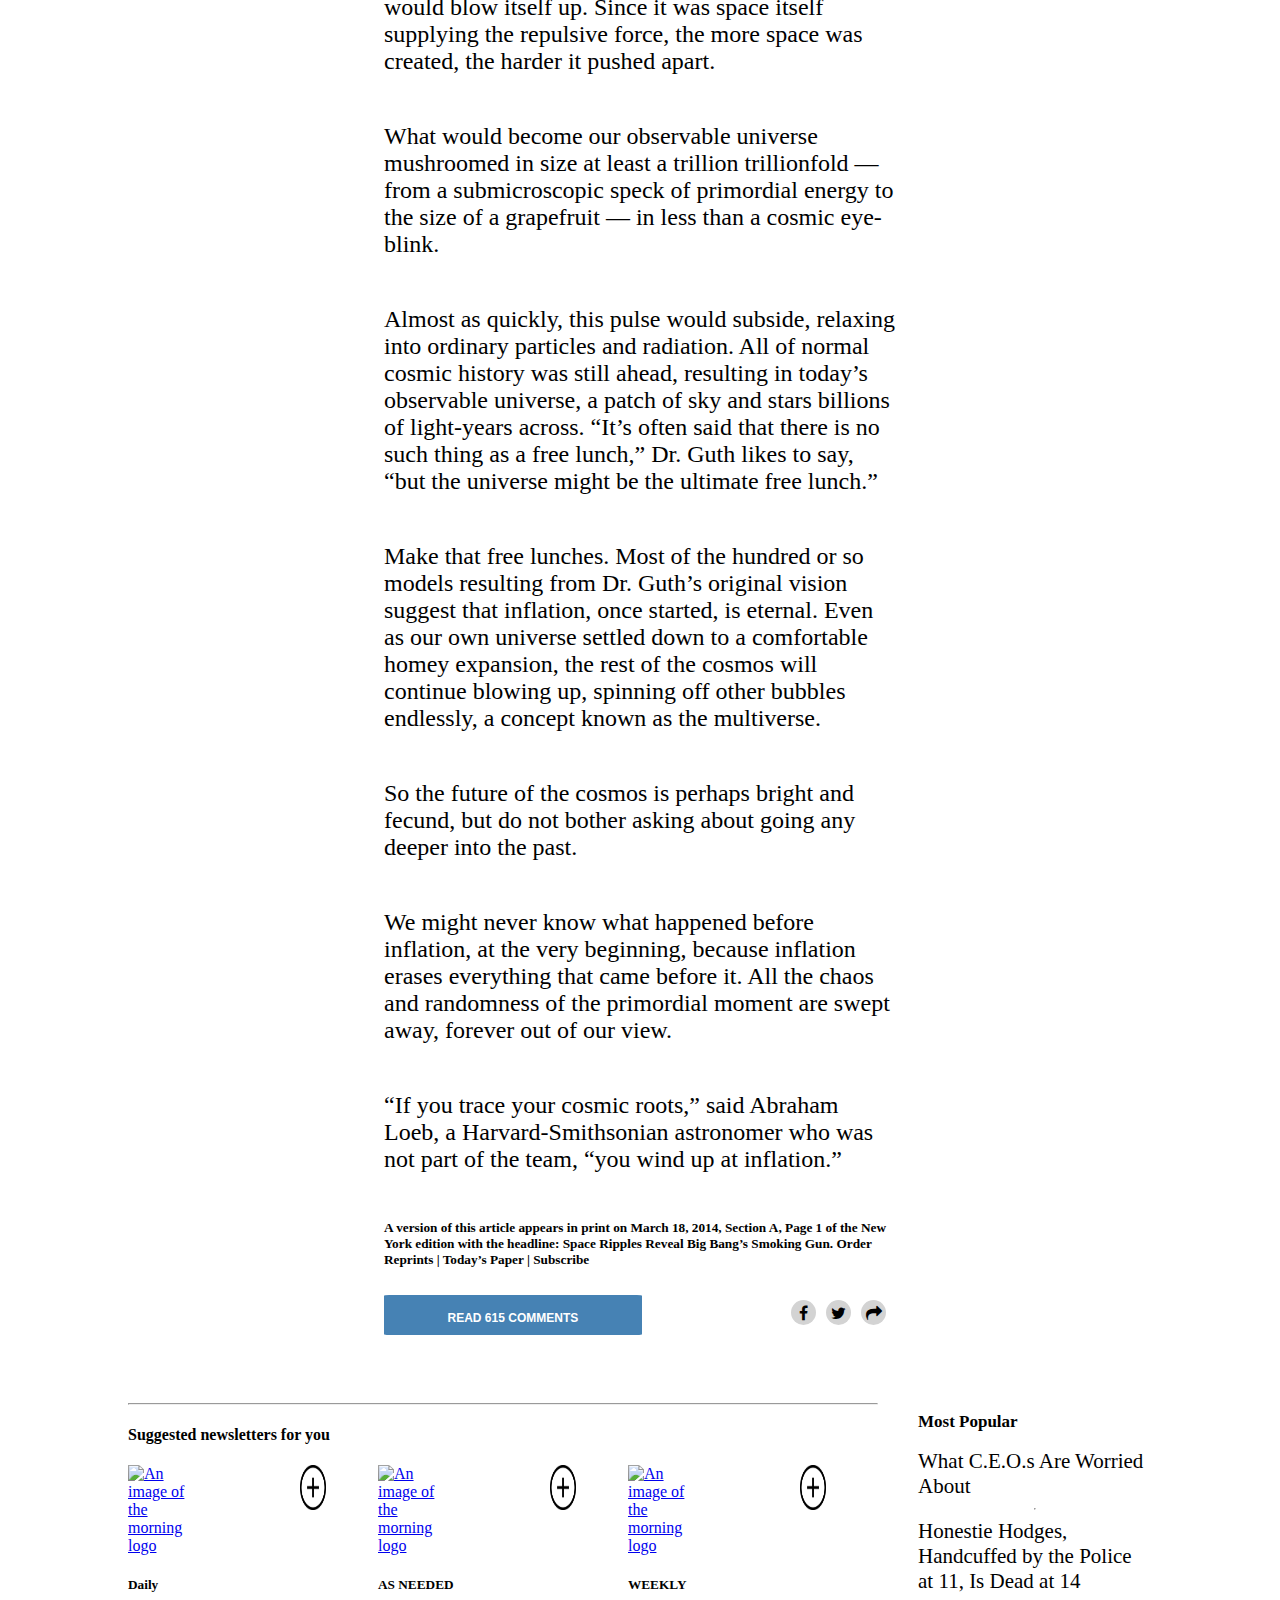
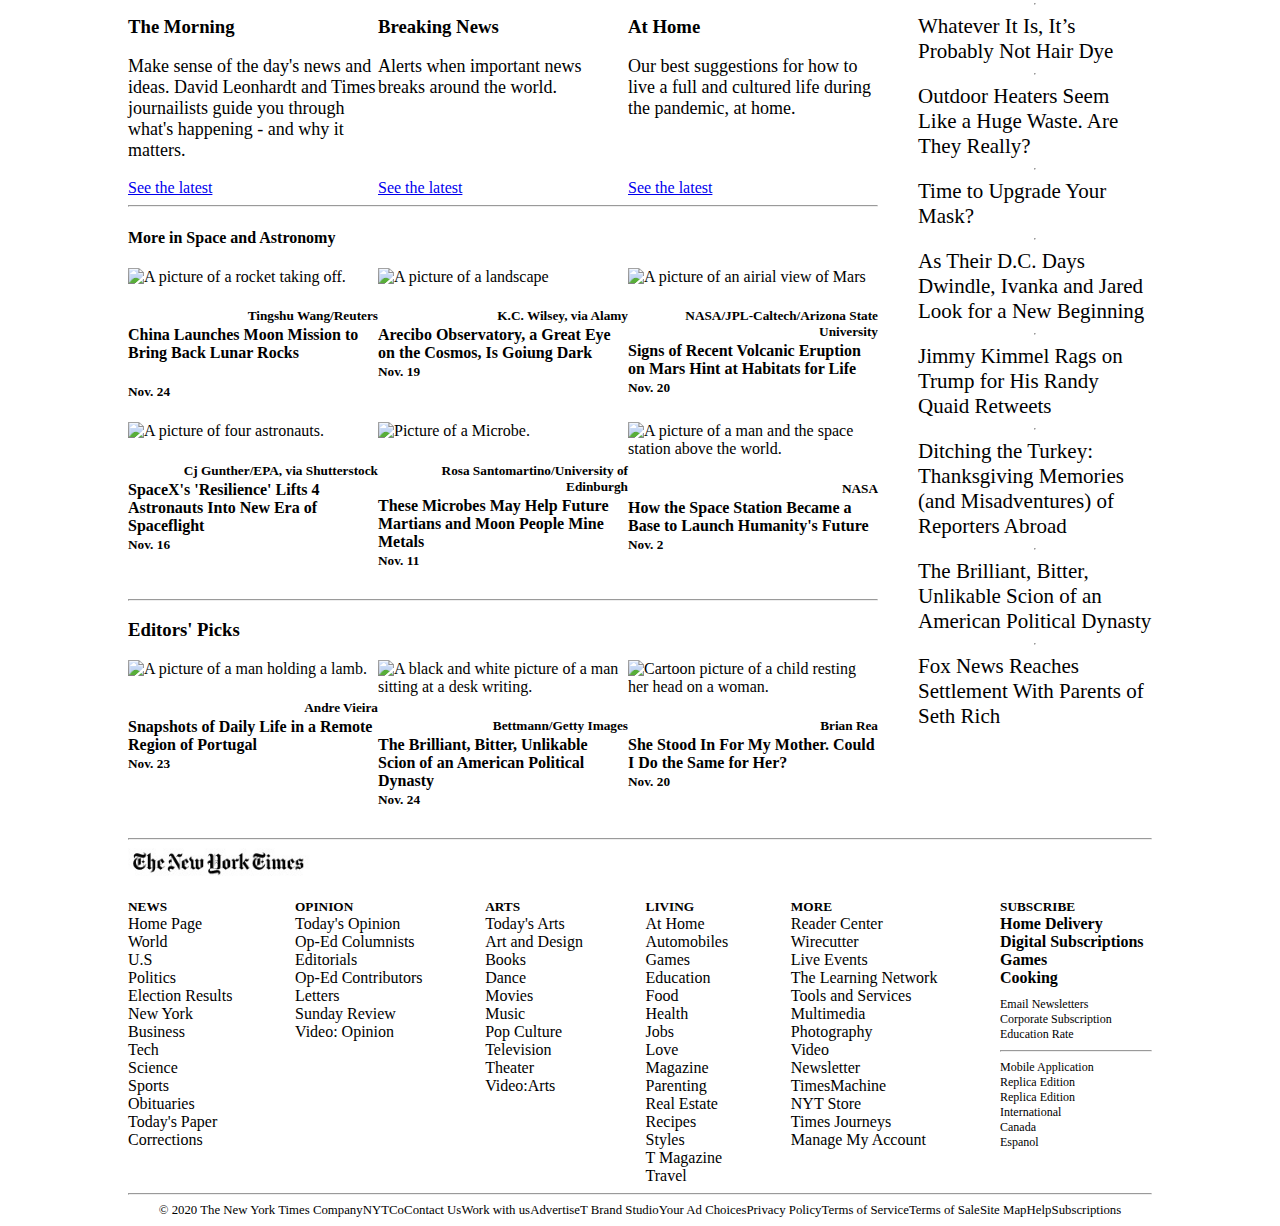
==== commit 0c2eadce: "add linter error corrections" ====
--- a/index.html
+++ b/index.html
@@ -504,7 +504,7 @@
         <div class="grid_like">
           <img src="images/mars.jpg" alt="A picture of an airial view of Mars">
           <h5 class="na"> NASA/JPL-Caltech/Arizona State University </h5>
-          <a href="#" sclass="lis"> Signs of Recent Volcanic Eruption on Mars Hint at Habitats for Life </a>
+          <a href="#" class="lis"> Signs of Recent Volcanic Eruption on Mars Hint at Habitats for Life </a>
           <h5 class="d"> Nov. 20 </h5> 
         </div>
 
--- a/new_york_times_article.css
+++ b/new_york_times_article.css
@@ -24,6 +24,7 @@
   width: 70%;
   float: right;
   align-self: center;
+  margin-bottom: 60px;
 }
 
 .date_social {
@@ -87,7 +88,7 @@
 }
 
 .sec {
- font-size: 18px;
+  font-size: 18px;
 }
 
 .lis {
@@ -126,6 +127,7 @@
 
 .footer_logo {
   width: 18%;
+  margin: 0;
 }
 
 .pop_head {
@@ -134,7 +136,7 @@
 
 .pop_list {
   font-weight: normal;
-  size: 21px;
+  font-size: 21px;
 }
 
 .sub_cook {
@@ -144,7 +146,7 @@
 
 .sec_sub {
   font-weight: bold;
-} 
+}
 
 .sub_sec {
   font-size: 12px;
@@ -176,10 +178,6 @@
 
 .images {
   margin-right: 40px;
-}
-
-.social_media {
-  margin-bottom: 60px;
 }
 
 .vid_title {
@@ -278,6 +276,7 @@
   background-color: steelblue;
   border: steelblue;
 }
+
 .head_title {
   width: 50%;
   text-align: left;
@@ -290,7 +289,6 @@
   position: absolute;
 }
 
-
 .botm {
  display: flex;
 }
@@ -298,6 +296,10 @@
 .par1 {
   width: 250px;
   margin-top: 15%;
+  color: black;
+  display: flex;
+  flex-wrap: wrap;
+  height: 20%;
 }
 
 .bu {
@@ -314,13 +316,6 @@
   border: steelblue;
 }
 
-.par1 {
-  color: black;
-  display: flex;
-  flex-wrap: wrap;
-  height: 20%;
-}
-
 .text_on_image {
   position: relative;
 }
@@ -354,10 +349,6 @@
   width: 100%;
 }
 
-.footer_logo {
-  margin: 0;
-}
-
 p {
   font-size: 150%;
   font-style: inherit;
